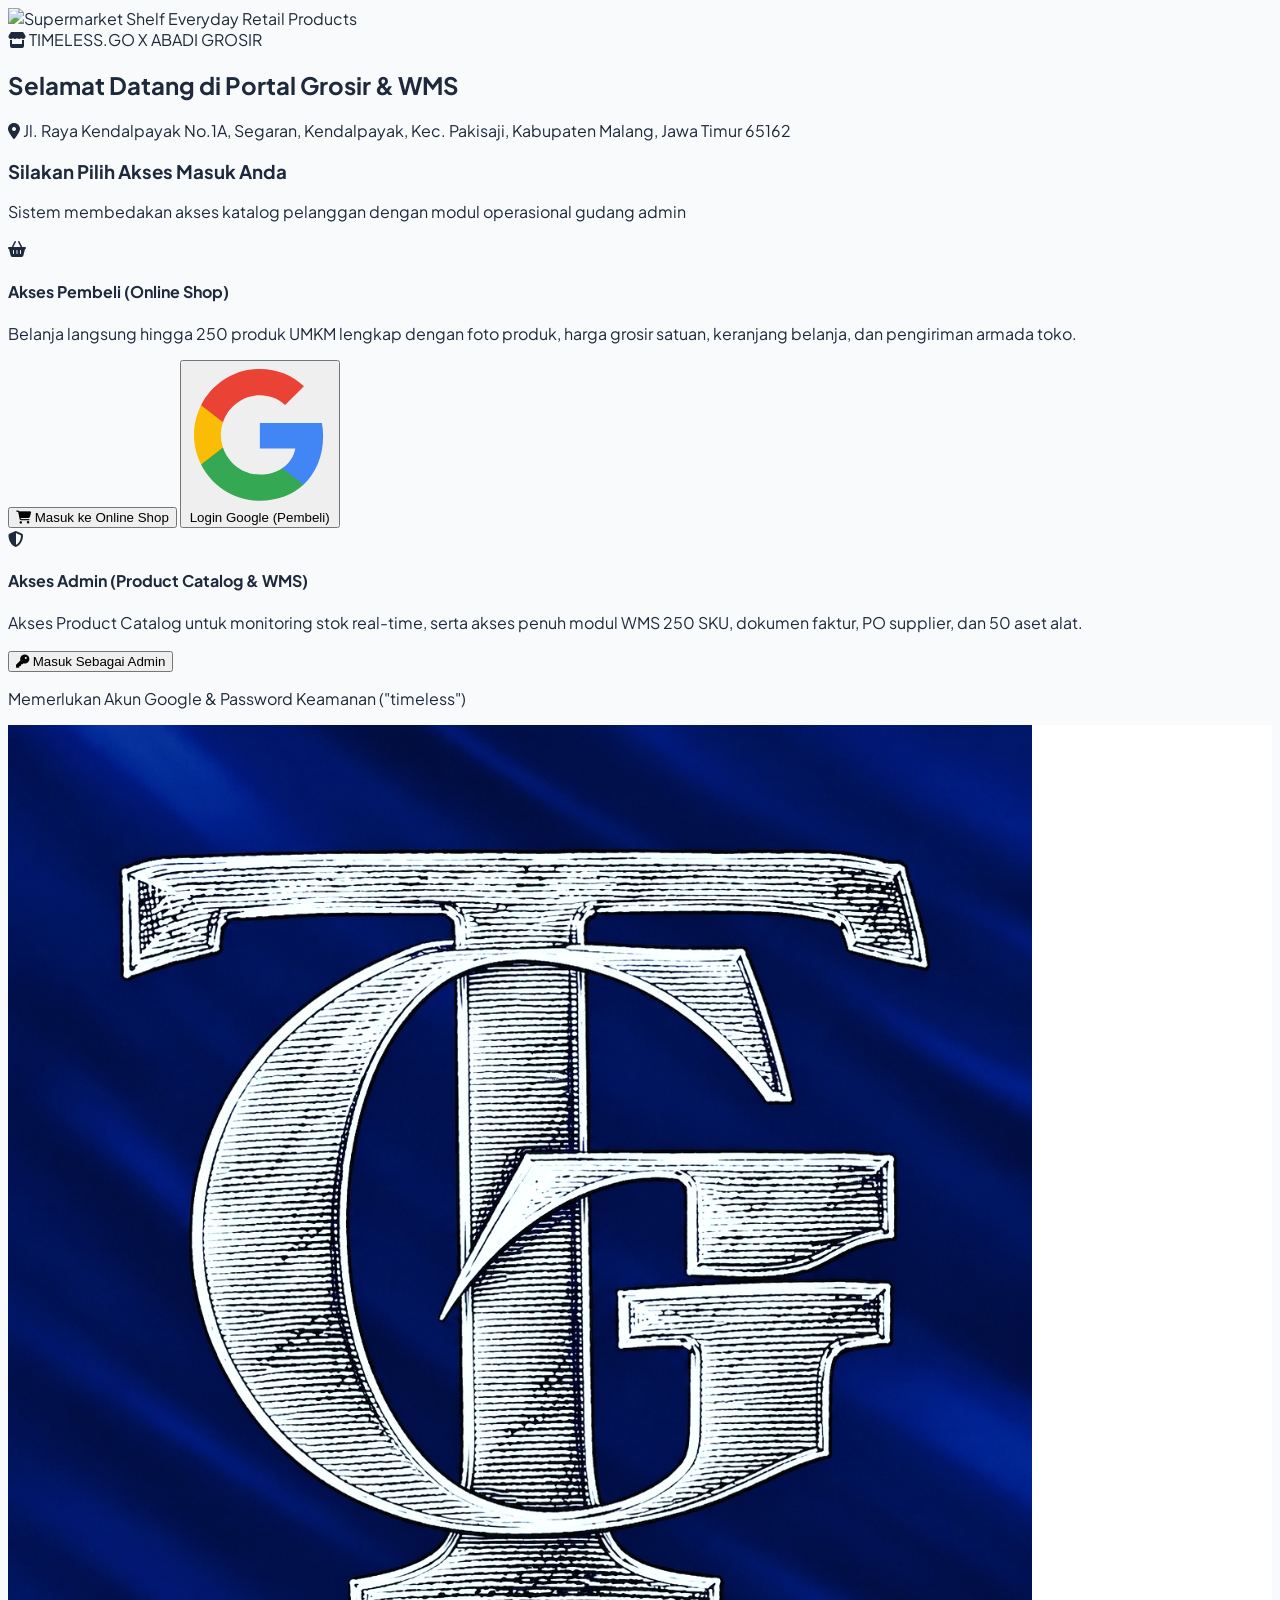
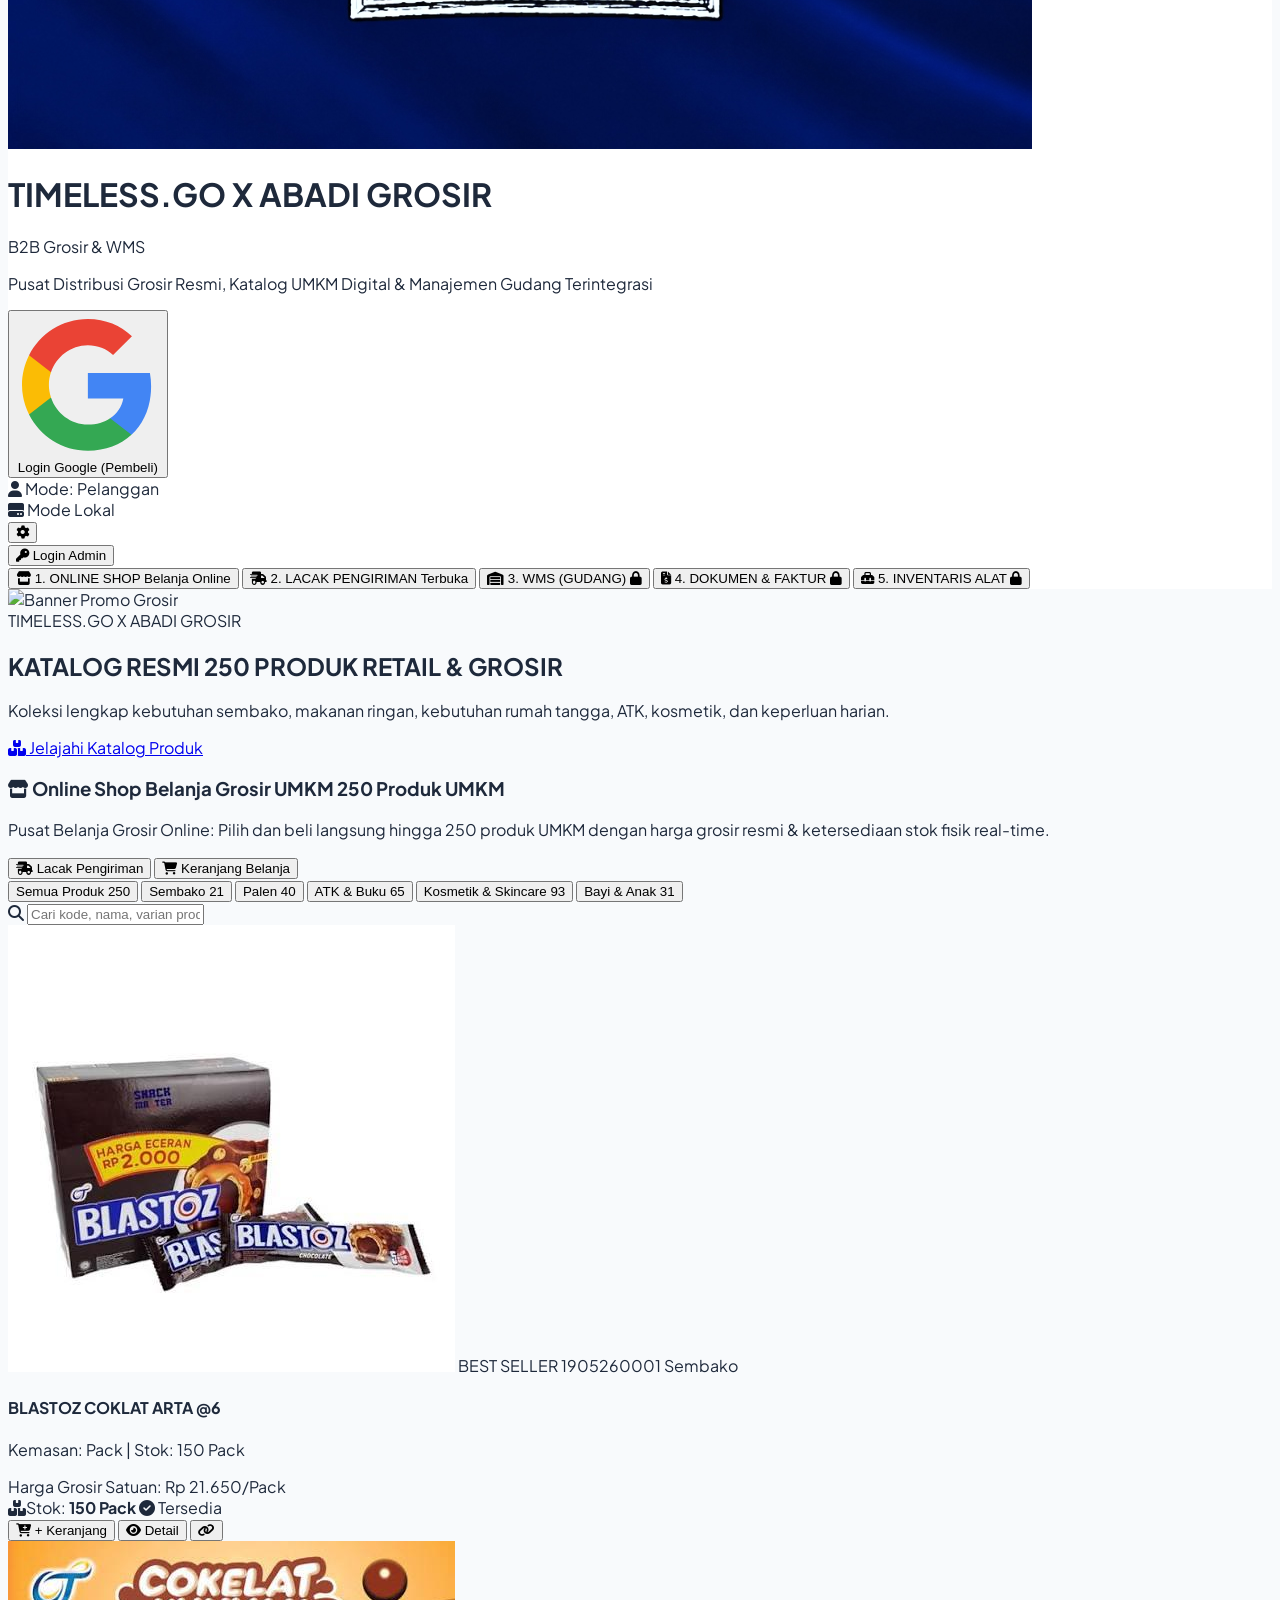
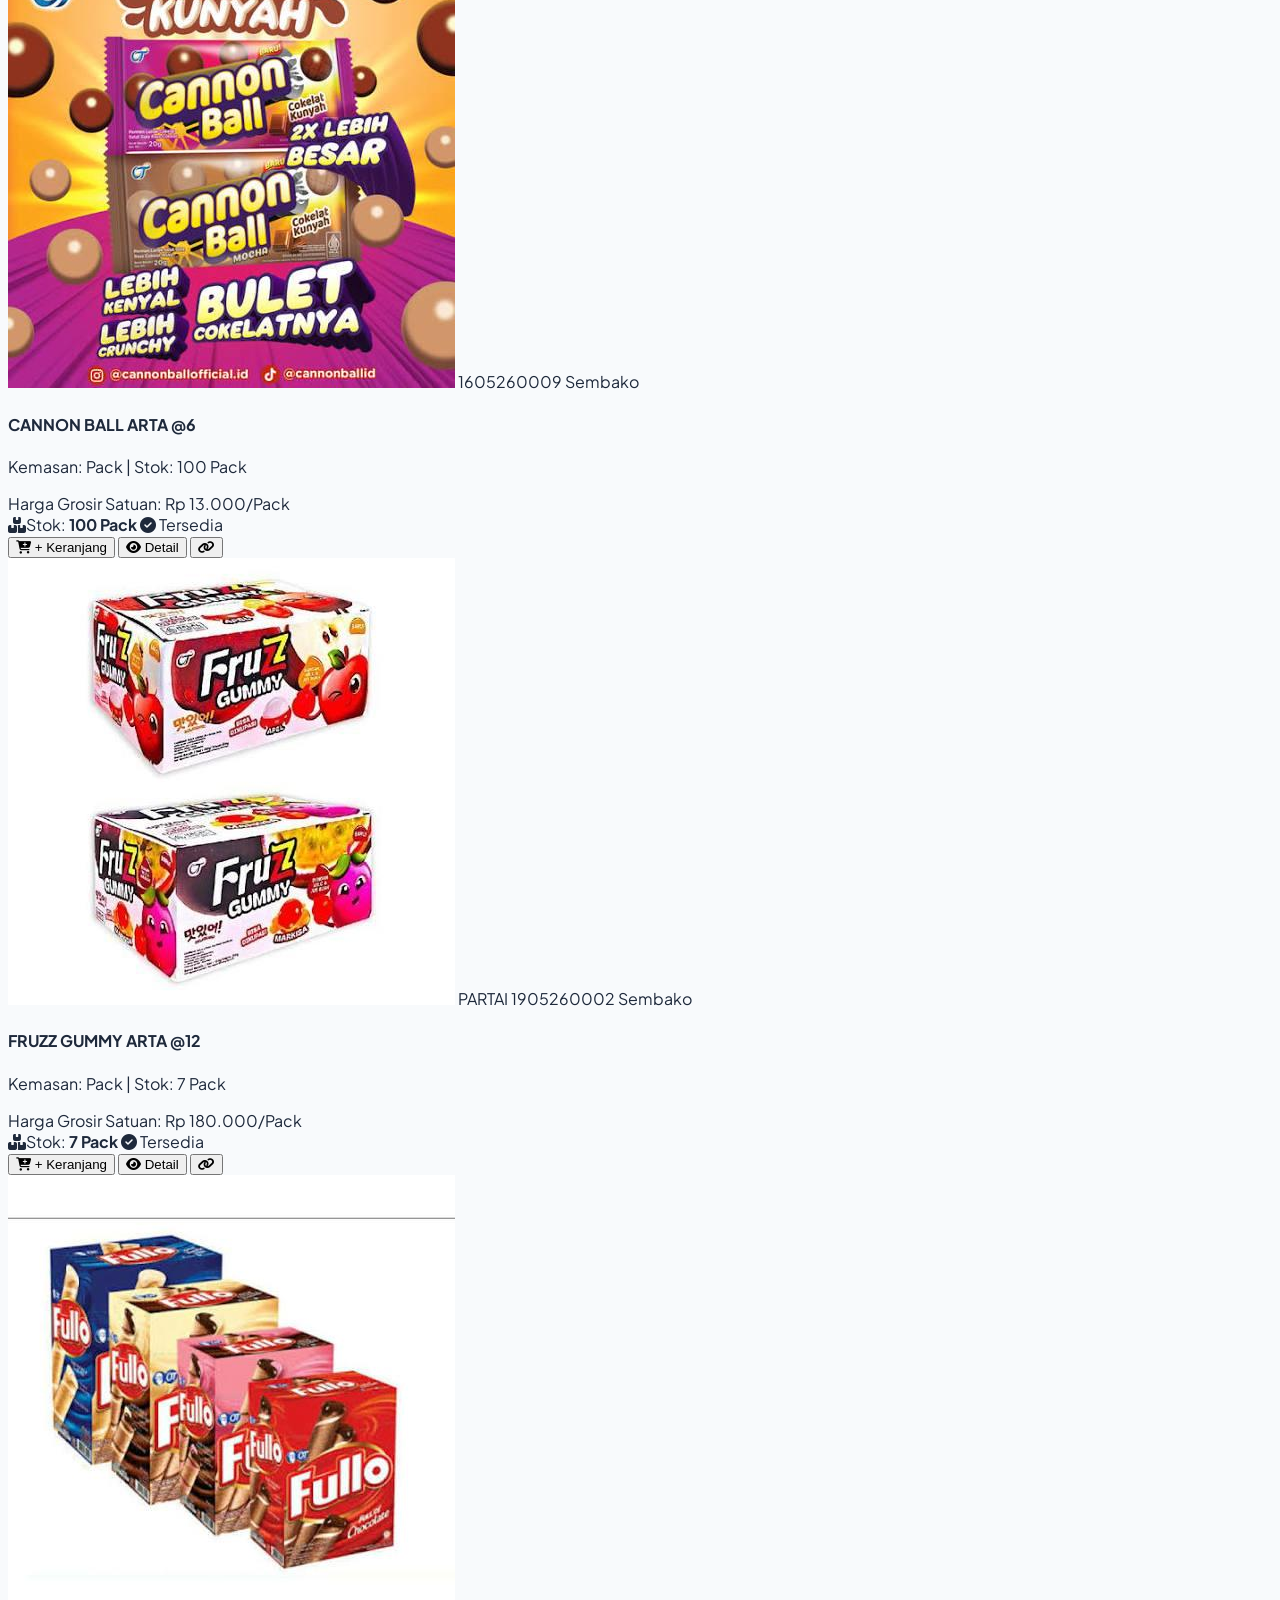
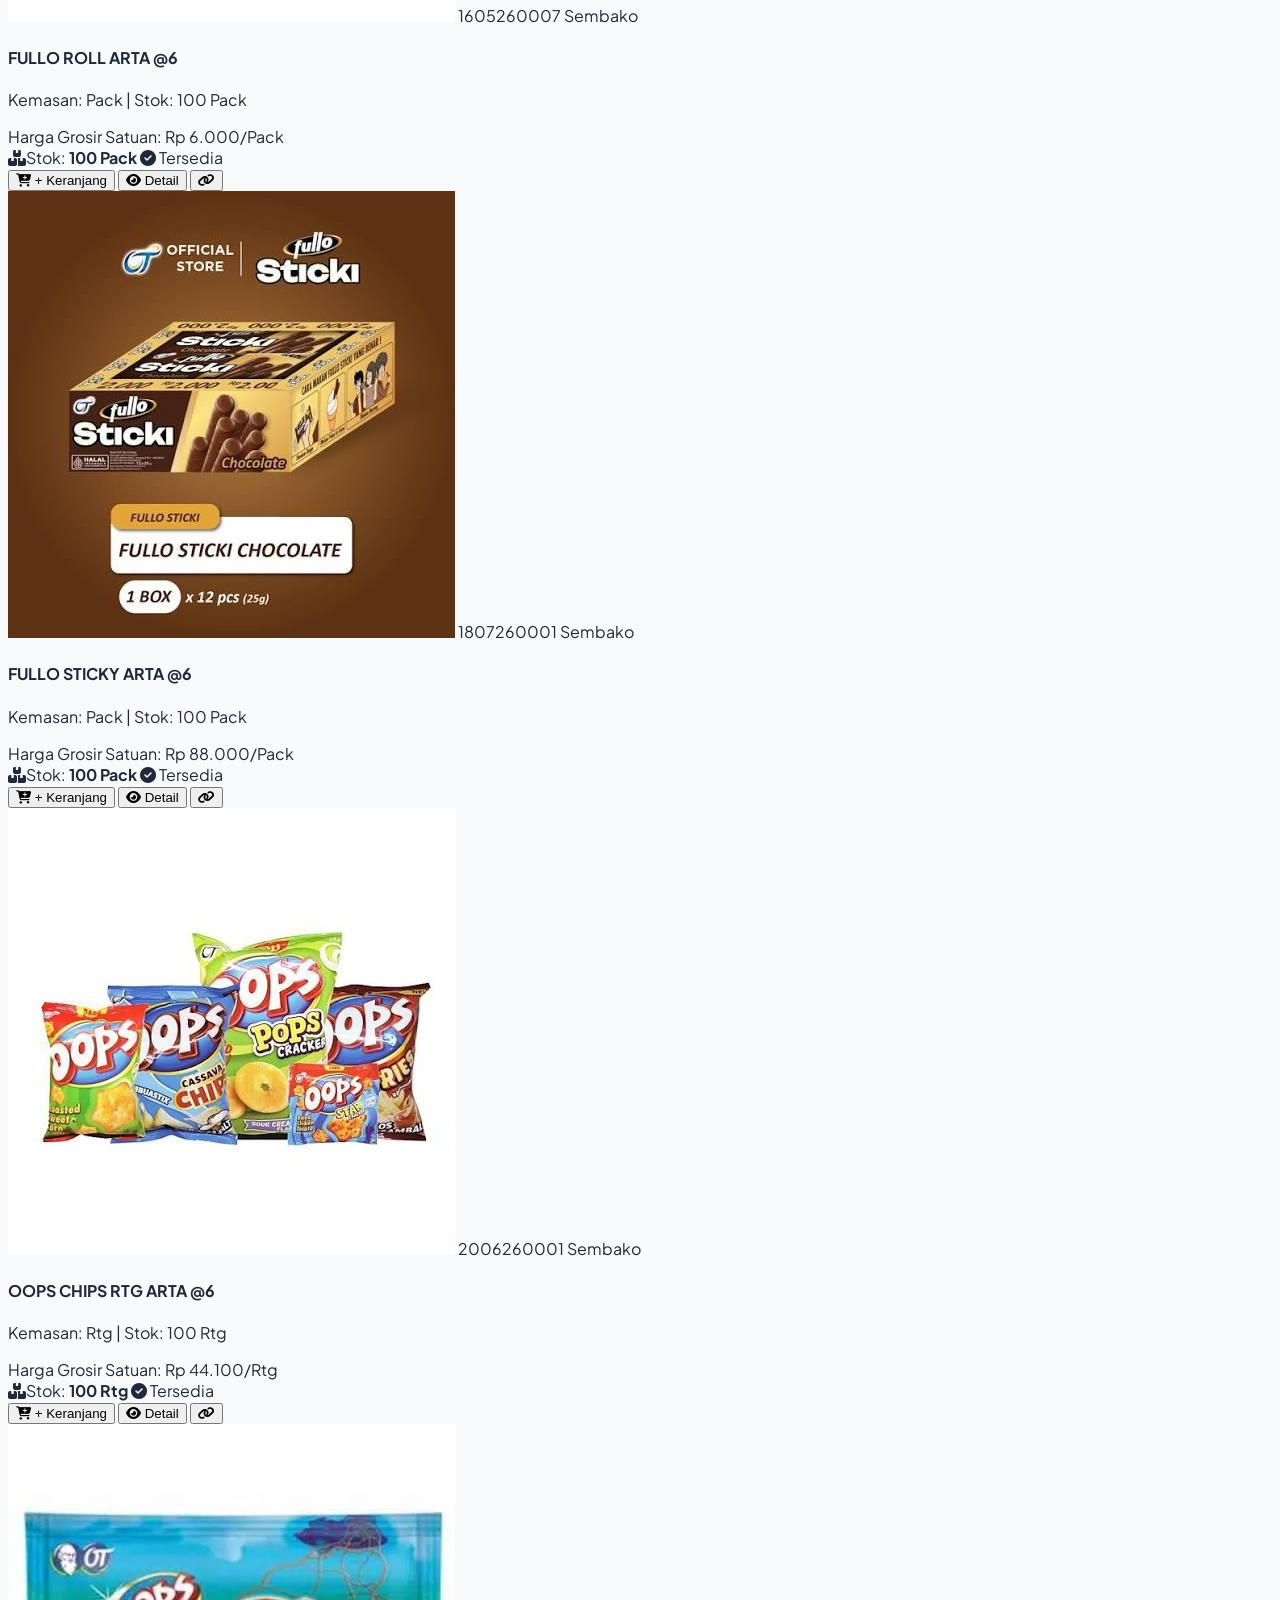
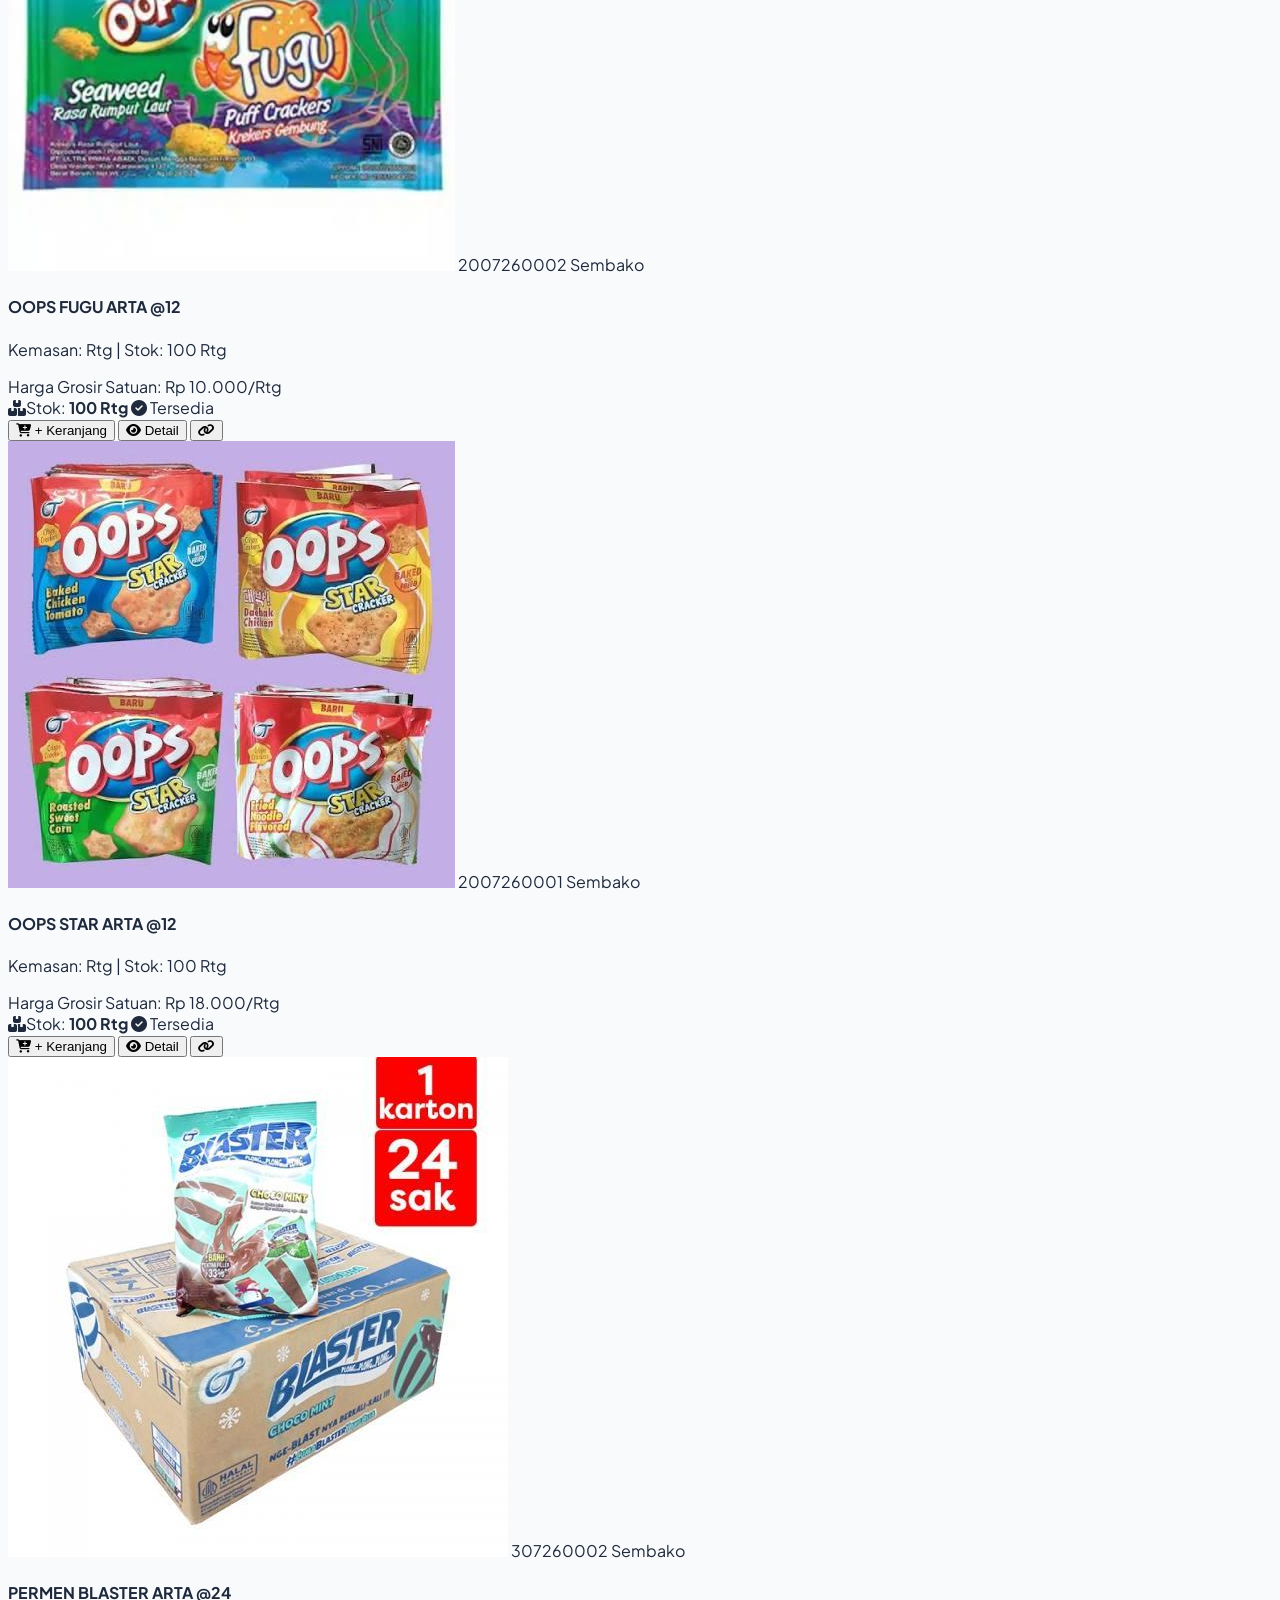
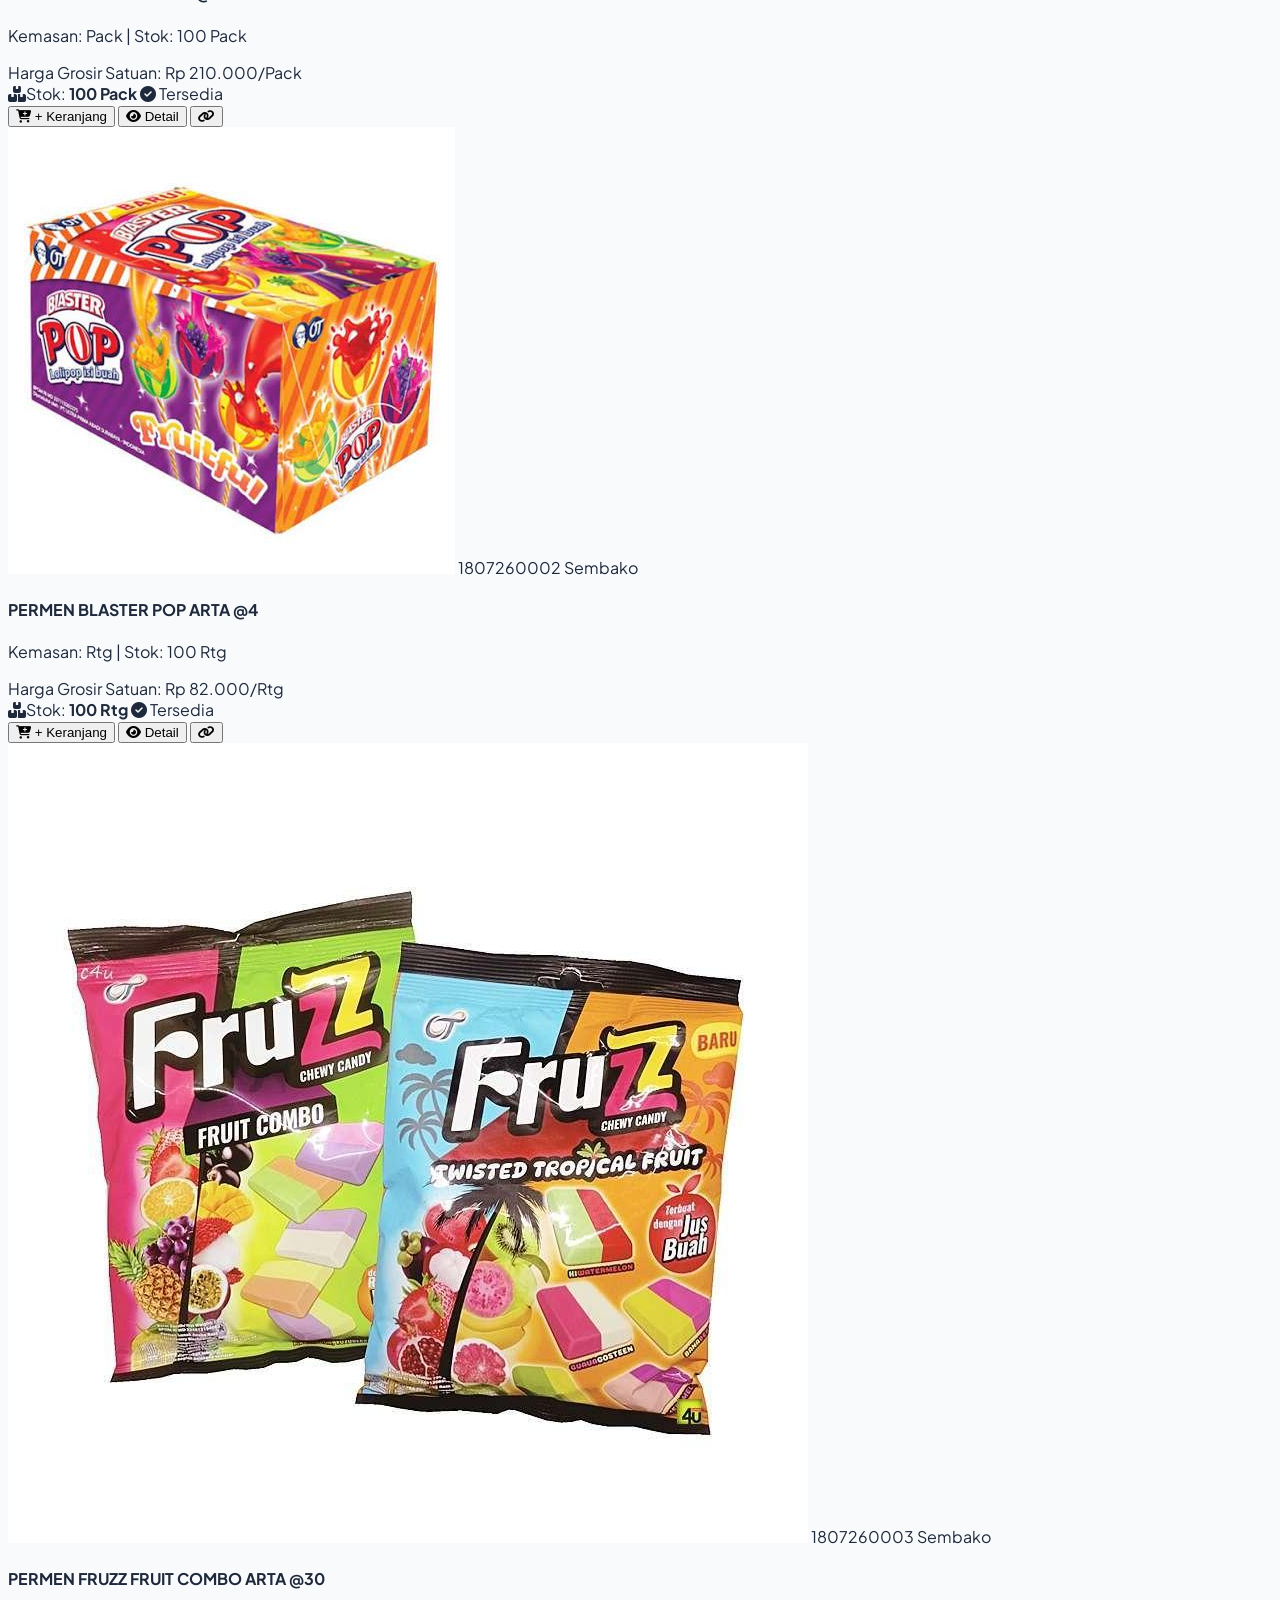
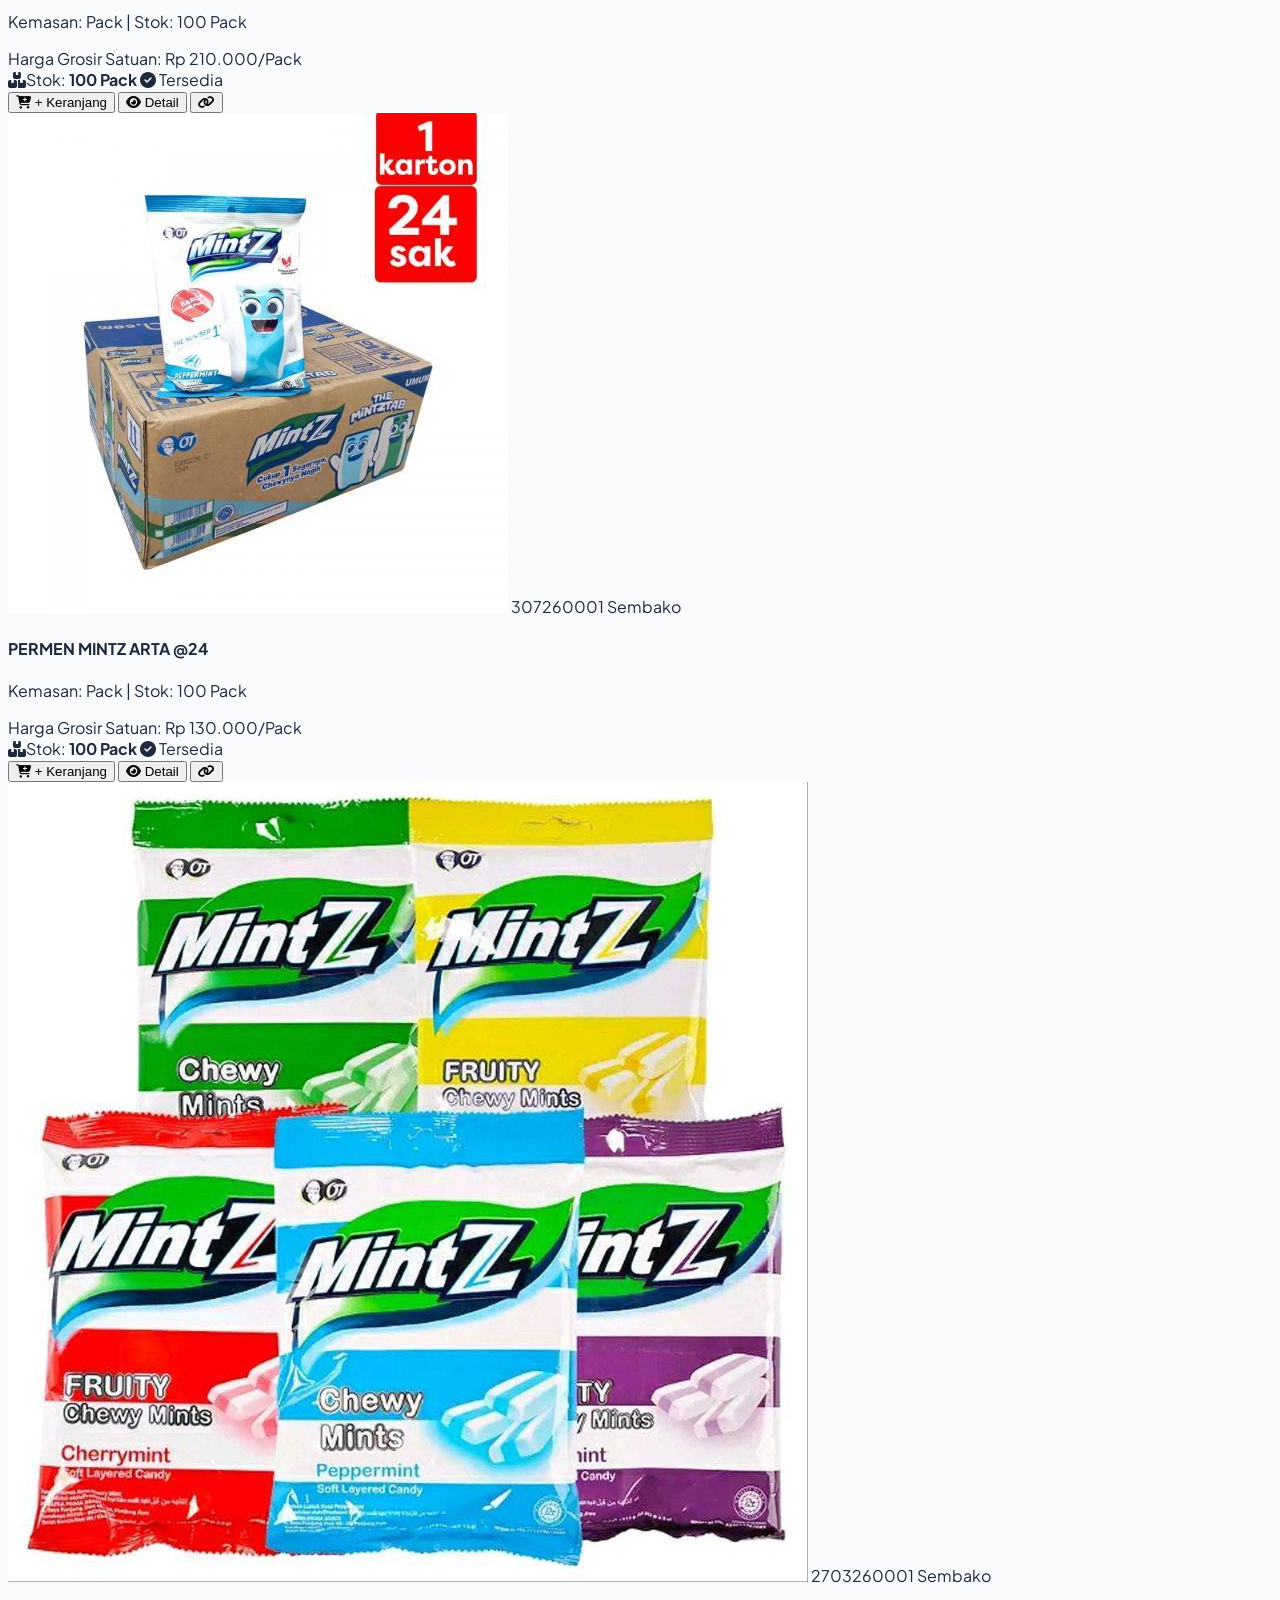
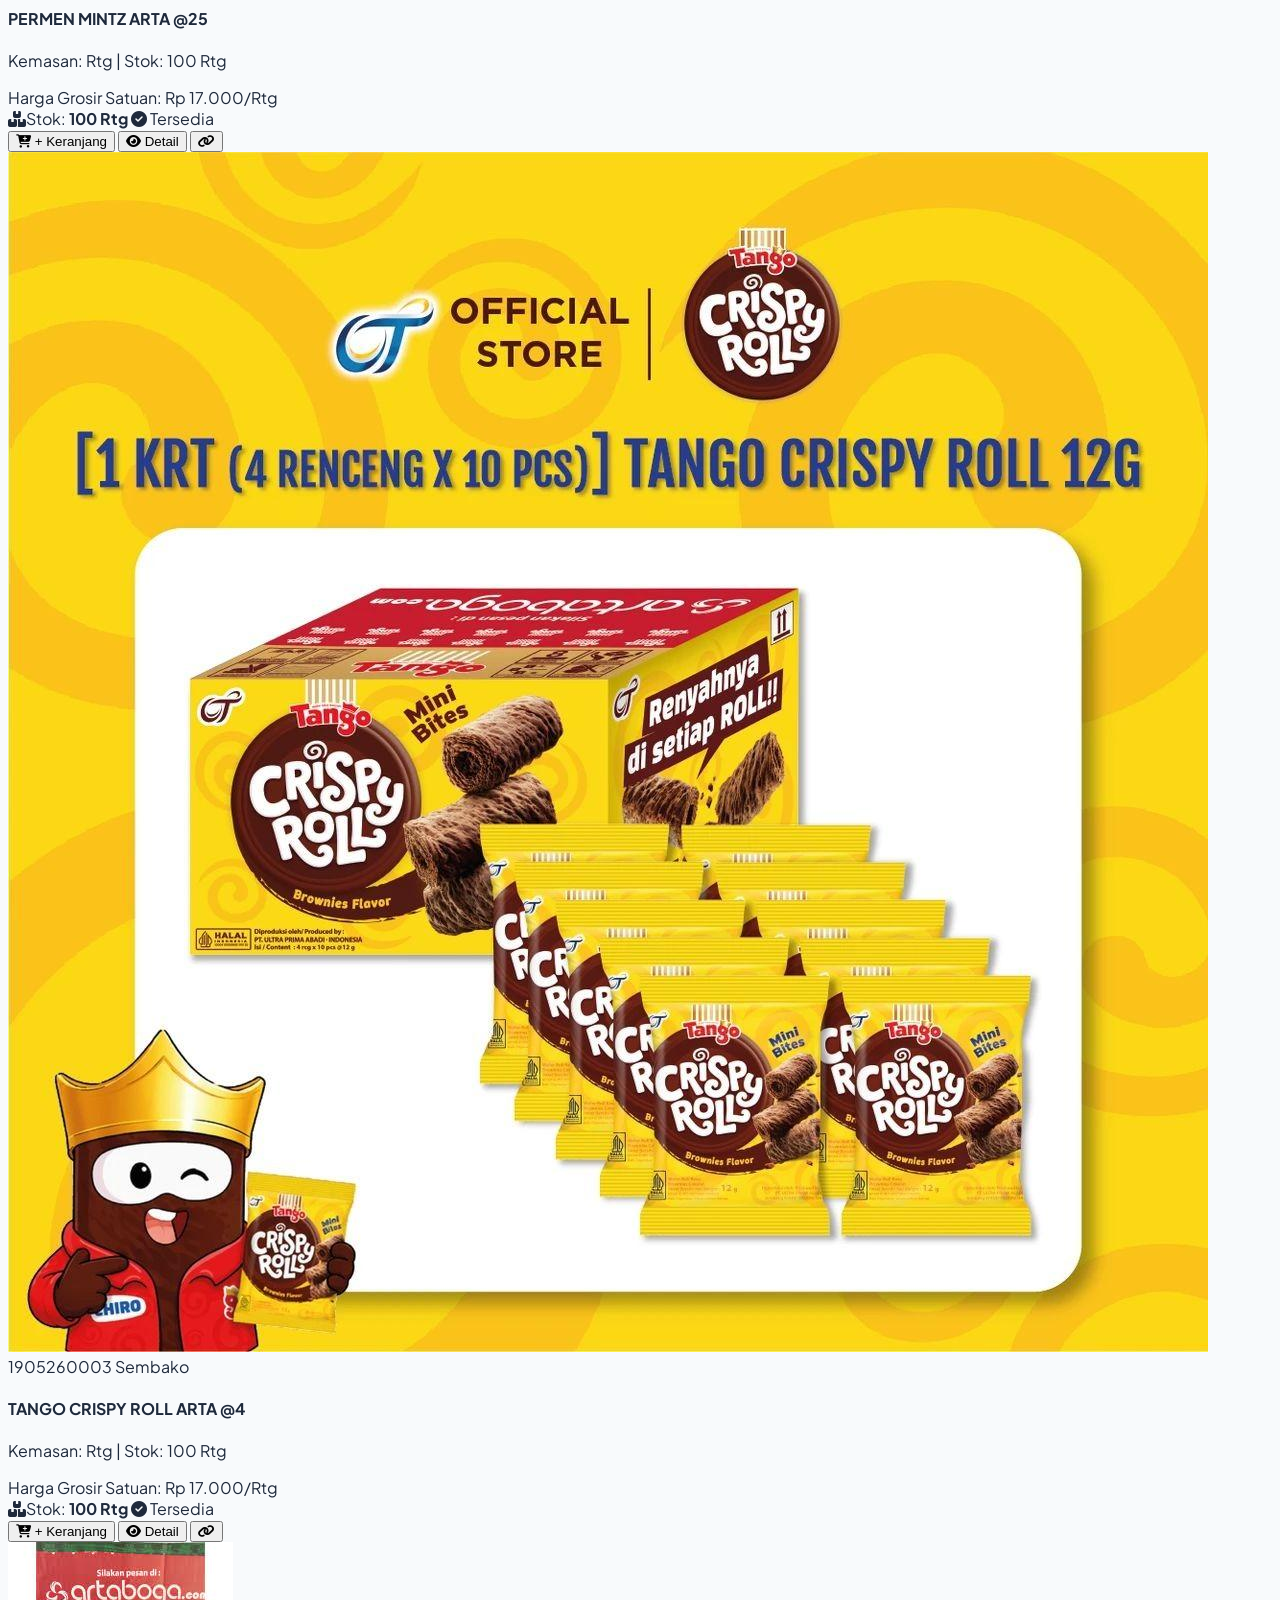
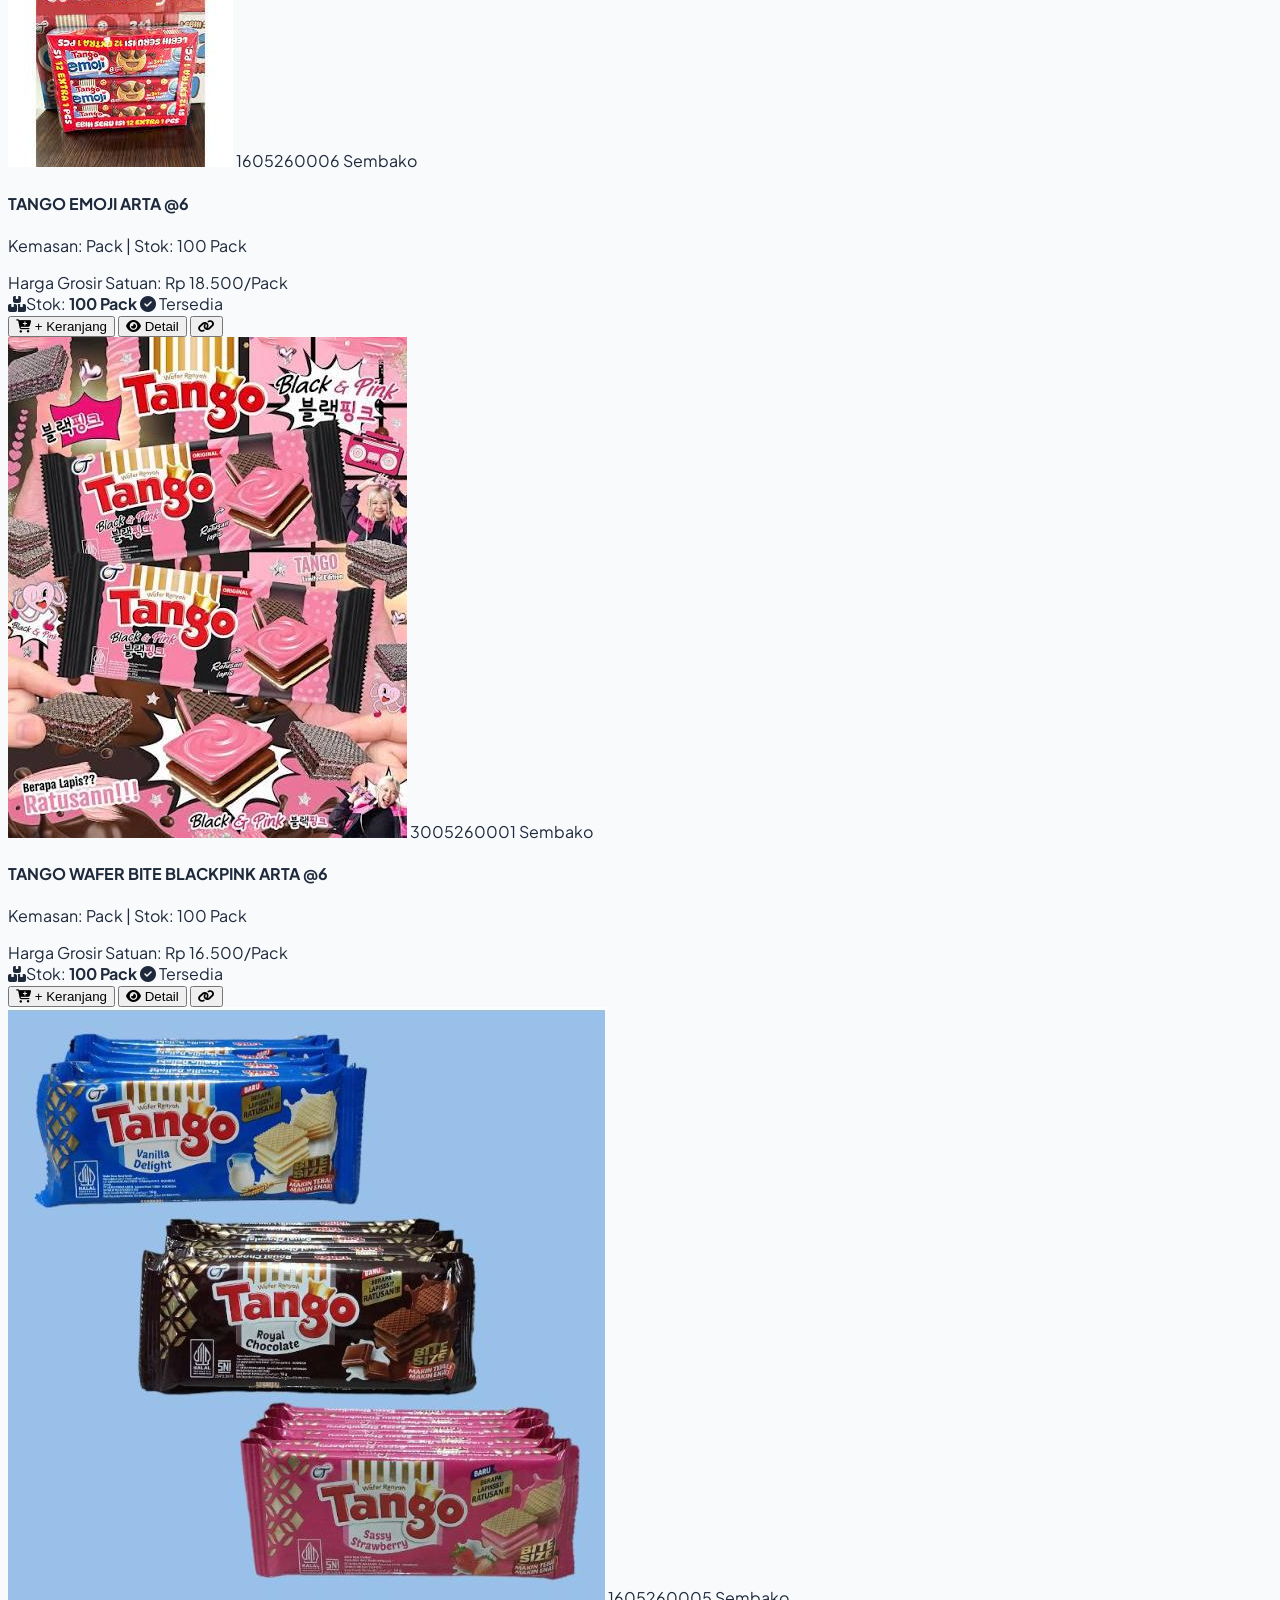
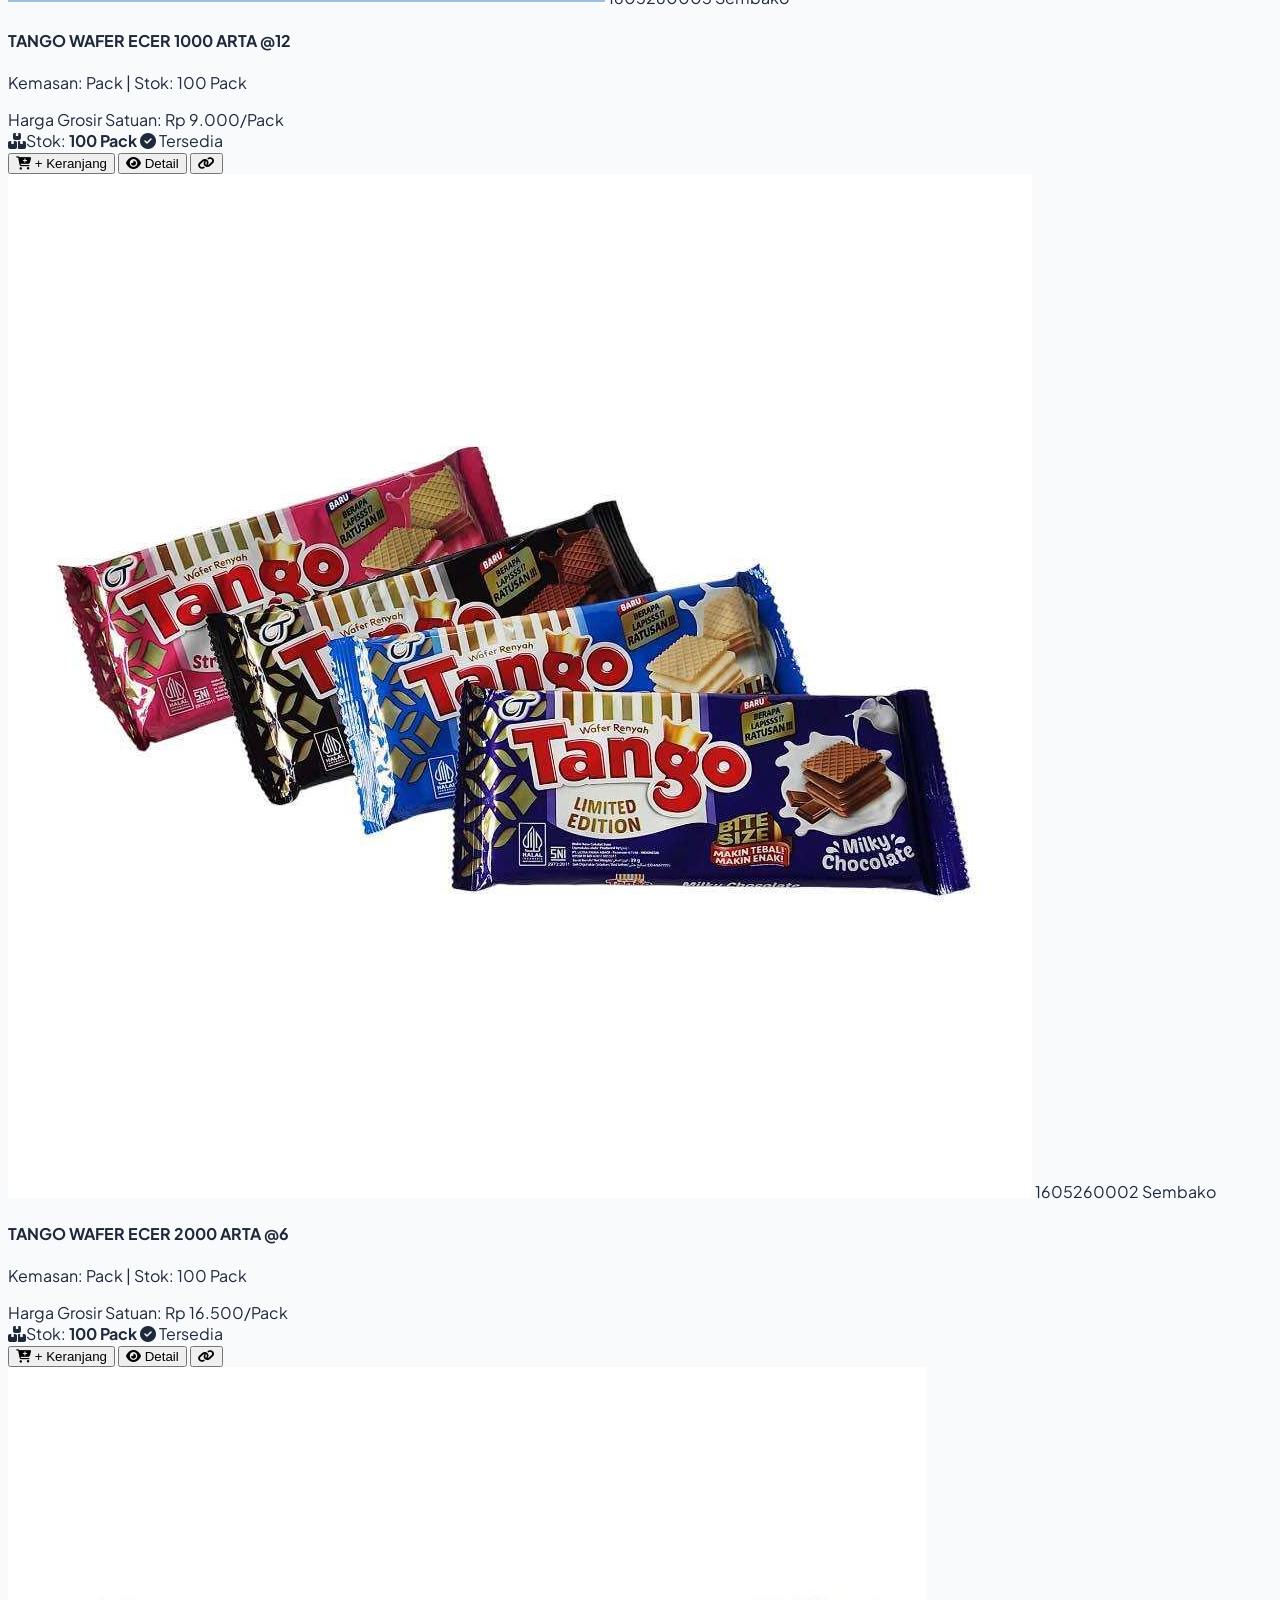
==== grosir-app-standalone.html @ bfc28dd4 "mengubah logo" ====
<!DOCTYPE html>
<html lang="id">
<head>
  <meta charset="UTF-8" />
  <meta name="viewport" content="width=device-width, initial-scale=1.0" />
  <title>TIMELESS.GO X ABADI GROSIR - Digital Wholesale & WMS System</title>
  
  <!-- Tailwind CSS CDN -->
  <script src="https://cdn.tailwindcss.com"></script>
  <script>
    tailwind.config = {
      theme: {
        extend: {
          colors: {
            brand: {
              50: '#eff6ff',
              100: '#dbeafe',
              500: '#3b82f6',
              600: '#2563eb',
              700: '#1d4ed8',
              800: '#1e40af',
              900: '#1e3a8a',
            }
          }
        }
      }
    }
  </script>

  <!-- FontAwesome Icons CDN -->
  <link rel="stylesheet" href="https://cdnjs.cloudflare.com/ajax/libs/font-awesome/6.5.1/css/all.min.css" />
  
  <!-- Leaflet.js Real Google Maps-style Interactive Map CDN -->
  <link rel="stylesheet" href="https://unpkg.com/leaflet@1.9.4/dist/leaflet.css" />
  <script src="https://unpkg.com/leaflet@1.9.4/dist/leaflet.js"></script>

  <!-- Supabase JS Client v2 CDN for Real-Time Multi-Device Database Sync -->
  <script src="https://cdn.jsdelivr.net/npm/@supabase/supabase-js@2"></script>

  <!-- Custom Stylesheet -->
  <link rel="stylesheet" href="css/style.css" />
</head>
<body class="bg-slate-50 text-slate-800 min-h-screen flex flex-col antialiased selection:bg-blue-600 selection:text-white">
  <!-- WELCOME LOGIN PAGE (SHOWN ON FIRST VISIT OR AFTER LOGOUT - REQUIREMENT 9) -->
  <div id="welcome-login-screen" class="fixed inset-0 z-50 flex items-center justify-center p-4 bg-slate-950/80 backdrop-blur-md overflow-y-auto hidden">
    <div class="bg-white rounded-3xl max-w-2xl w-full shadow-2xl border border-slate-200 overflow-hidden my-auto animate-fade-in">
      <!-- Top Banner with Supermarket Retail Visual (Requirement 8) -->
      <div class="relative bg-slate-900 p-8 text-white overflow-hidden min-h-[180px] flex flex-col justify-end">
        <img 
          src="https://images.unsplash.com/photo-1578916171728-46686eac8d58?w=1200&auto=format&fit=crop&q=80" 
          alt="Supermarket Shelf Everyday Retail Products" 
          class="absolute inset-0 w-full h-full object-cover opacity-45"
        />
        <div class="relative z-10">
          <div class="inline-flex items-center gap-2 px-3 py-1 rounded-full text-xs font-black bg-blue-600/90 backdrop-blur-sm text-white mb-2 shadow-xs">
            <i class="fa-solid fa-store"></i> TIMELESS.GO X ABADI GROSIR
          </div>
          <h2 class="text-2xl sm:text-3xl font-black tracking-tight leading-tight">
            Selamat Datang di Portal Grosir & WMS
          </h2>
          <p class="text-xs sm:text-sm text-slate-200 mt-1 max-w-xl">
            <i class="fa-solid fa-location-dot text-rose-400 mr-1"></i> Jl. Raya Kendalpayak No.1A, Segaran, Kendalpayak, Kec. Pakisaji, Kabupaten Malang, Jawa Timur 65162
          </p>
        </div>
      </div>

      <!-- Login Options Selection -->
      <div class="p-6 sm:p-8 space-y-6">
        <div class="text-center">
          <h3 class="text-lg font-bold text-slate-800">Silakan Pilih Akses Masuk Anda</h3>
          <p class="text-xs text-slate-500 mt-0.5">Sistem membedakan akses katalog pelanggan dengan modul operasional gudang admin</p>
        </div>

        <div class="grid grid-cols-1 md:grid-cols-2 gap-4">
          <!-- 1. Customer Login Card -->
          <div class="border border-slate-200 hover:border-blue-400 bg-slate-50/60 hover:bg-blue-50/30 rounded-2xl p-5 flex flex-col justify-between transition group shadow-2xs">
            <div>
              <div class="w-12 h-12 rounded-xl bg-blue-100 text-blue-700 flex items-center justify-center text-xl font-bold mb-3 group-hover:scale-105 transition">
                <i class="fa-solid fa-basket-shopping"></i>
              </div>
              <h4 class="font-bold text-slate-900 text-base mb-1">Akses Pembeli (Online Shop)</h4>
              <p class="text-xs text-slate-500 leading-relaxed mb-4">
                Belanja langsung hingga 250 produk UMKM lengkap dengan foto produk, harga grosir satuan, keranjang belanja, dan pengiriman armada toko.
              </p>
            </div>
            <div class="space-y-2 pt-3 border-t border-slate-200/60">
              <button 
                onclick="App.handleCustomerQuickLogin()" 
                class="w-full py-2.5 px-4 bg-blue-600 hover:bg-blue-700 text-white rounded-xl font-bold text-xs shadow-sm transition flex items-center justify-center gap-2"
              >
                <i class="fa-solid fa-cart-shopping"></i> Masuk ke Online Shop
              </button>
              <button 
                onclick="App.openGoogleAuthModal('CUSTOMER_LOGIN')" 
                class="w-full py-2 px-3 bg-white hover:bg-slate-100 text-slate-700 border border-slate-300 rounded-xl font-semibold text-xs transition flex items-center justify-center gap-2"
              >
                <svg class="w-3.5 h-3.5" viewBox="0 0 24 24"><path fill="#4285F4" d="M22.56 12.25c0-.78-.07-1.53-.2-2.25H12v4.26h5.92c-.26 1.37-1.04 2.53-2.21 3.31v2.77h3.57c2.08-1.92 3.28-4.74 3.28-8.09z"/><path fill="#34A853" d="M12 23c2.97 0 5.46-.98 7.28-2.66l-3.57-2.77c-.98.66-2.23 1.06-3.71 1.06-2.86 0-5.29-1.93-6.16-4.53H2.18v2.84C3.99 20.53 7.7 23 12 23z"/><path fill="#FBBC05" d="M5.84 14.09c-.22-.66-.35-1.36-.35-2.09s.13-1.43.35-2.09V7.06H2.18C1.43 8.55 1 10.22 1 12s.43 3.45 1.18 4.94l2.85-2.22.81-.63z"/><path fill="#EA4335" d="M12 5.38c1.62 0 3.06.56 4.21 1.64l3.15-3.15C17.45 2.09 14.97 1 12 1 7.7 1 3.99 3.47 2.18 7.06l3.66 2.84c.87-2.6 3.3-4.52 6.16-4.52z"/></svg>
                <span>Login Google (Pembeli)</span>
              </button>
            </div>
          </div>

          <!-- 2. Admin Login Card -->
          <div class="border border-slate-200 hover:border-indigo-400 bg-slate-50/60 hover:bg-indigo-50/30 rounded-2xl p-5 flex flex-col justify-between transition group shadow-2xs">
            <div>
              <div class="w-12 h-12 rounded-xl bg-indigo-100 text-indigo-700 flex items-center justify-center text-xl font-bold mb-3 group-hover:scale-105 transition">
                <i class="fa-solid fa-shield-halved"></i>
              </div>
              <h4 class="font-bold text-slate-900 text-base mb-1">Akses Admin (Product Catalog & WMS)</h4>
              <p class="text-xs text-slate-500 leading-relaxed mb-4">
                Akses Product Catalog untuk monitoring stok real-time, serta akses penuh modul WMS 250 SKU, dokumen faktur, PO supplier, dan 50 aset alat.
              </p>
            </div>
            <div class="space-y-2 pt-3 border-t border-slate-200/60">
              <button 
                onclick="App.openLoginModal()" 
                class="w-full py-2.5 px-4 bg-slate-900 hover:bg-black text-white rounded-xl font-bold text-xs shadow-sm transition flex items-center justify-center gap-2"
              >
                <i class="fa-solid fa-key text-amber-400"></i> Masuk Sebagai Admin
              </button>
              <p class="text-[11px] text-slate-400 text-center font-medium">Memerlukan Akun Google & Password Keamanan ("timeless")</p>
            </div>
          </div>
        </div>
      </div>
    </div>
  </div>


  <!-- TOP HEADER / BRANDING & ACCESS CONTROL BAR -->
  <header class="sticky top-0 z-40 glass-header border-b border-slate-200/80 shadow-xs no-print">
    <div class="max-w-7xl mx-auto px-4 sm:px-6 lg:px-8">
      <div class="flex items-center justify-between h-20">
        
        <!-- Store Brand & Logo -->
        <div class="flex items-center gap-3.5 cursor-pointer" onclick="App.switchTab('shop')">
          <div class="relative">
            <img 
              id="header-logo-img" 
              src="[data-uri]" 
              alt="Logo Grosir" 
              class="w-12 h-12 rounded-2xl object-cover border-2 border-blue-600 shadow-sm" 
            />
            <span class="absolute -bottom-1 -right-1 w-4 h-4 bg-emerald-500 border-2 border-white rounded-full"></span>
          </div>
          <div>
            <div class="flex items-center gap-2">
              <h1 class="text-xl font-black tracking-tight text-slate-900 store-brand-name">TIMELESS.GO X ABADI GROSIR</h1>
              <span class="hidden md:inline-block px-2 py-0.5 text-[10px] font-black uppercase tracking-wider bg-blue-100 text-blue-700 rounded-md">B2B Grosir & WMS</span>
            </div>
            <p class="text-xs text-slate-500 font-medium store-brand-tagline hidden sm:block">Pusat Distribusi Grosir Resmi, Katalog UMKM Digital & Manajemen Gudang Terintegrasi</p>
          </div>
        </div>

        <!-- Role Badge & Header Controls -->
        <div class="flex items-center gap-2.5">
          <!-- Customer Account Badge -->
          <div id="customer-account-badge">
            <!-- Rendered by App.updateHeaderUI -->
          </div>

          <!-- Role Indicator -->
          <div id="current-role-badge">
            <!-- Rendered by App.updateHeaderUI -->
          </div>

          <!-- Cloud Sync Status Indicator -->
          <div id="cloud-sync-badge" onclick="App.openStoreSettingsModal()" class="cursor-pointer" title="Status Database Cloud Supabase (Klik untuk pengaturan)">
            <!-- Rendered by Storage.updateSyncBadge / App.updateHeaderUI -->
          </div>

          <!-- Store Settings Button (Employees only) -->
          <button 
            onclick="App.openStoreSettingsModal()" 
            class="p-2 text-slate-600 hover:text-blue-600 hover:bg-slate-100 rounded-xl transition"
            title="Pengaturan Toko, Logo, & Data JSON"
          >
            <i class="fa-solid fa-gear text-lg"></i>
          </button>

          <!-- Role Action Button (Login / Logout) -->
          <div id="role-action-btn">
            <!-- Rendered by App.updateHeaderUI -->
          </div>
        </div>
      </div>

      <!-- MAIN NAVIGATION TABS (5 FEATURES) -->
      <nav class="flex items-center gap-2 py-2 border-t border-slate-100 overflow-x-auto">
        <!-- 1. ONLINE SHOP / PRODUCT CATALOG TAB (Dynamic per Role) -->
        <button 
          data-tab="shop" 
          onclick="App.switchTab('shop')"
          class="nav-tab-btn flex items-center gap-2 px-4 py-2 rounded-xl text-xs font-bold transition whitespace-nowrap bg-blue-600 text-white shadow-sm"
        >
          <i class="fa-solid fa-store text-sm"></i>
          <span>1. ONLINE SHOP</span>
          <span class="px-1.5 py-0.2 rounded text-[10px] bg-emerald-500/20 text-emerald-200 font-bold">Belanja Online</span>
        </button>

        <!-- 2. LACAK PENGIRIMAN TAB (Customer & Admin) -->
        <button 
          data-tab="tracking" 
          onclick="App.switchTab('tracking')"
          class="nav-tab-btn flex items-center gap-2 px-4 py-2 rounded-xl text-xs font-bold transition whitespace-nowrap text-slate-600 hover:bg-slate-100"
        >
          <i class="fa-solid fa-truck-fast text-sm"></i>
          <span>2. LACAK PENGIRIMAN</span>
          <span class="px-1.5 py-0.2 rounded text-[10px] bg-blue-100 text-blue-700">Terbuka</span>
        </button>

        <!-- 3. WMS (WAREHOUSE) TAB (Admin Only) -->
        <button 
          data-tab="wms" 
          onclick="App.switchTab('wms')"
          class="nav-tab-btn flex items-center gap-2 px-4 py-2 rounded-xl text-xs font-bold transition whitespace-nowrap text-slate-600 hover:bg-slate-100"
        >
          <i class="fa-solid fa-warehouse text-sm"></i>
          <span>3. WMS (GUDANG)</span>
          <i class="fa-solid fa-lock text-[11px] text-amber-500 tab-lock-icon"></i>
        </button>

        <!-- 4. DOKUMEN TAB (Admin Only) -->
        <button 
          data-tab="docs" 
          onclick="App.switchTab('docs')"
          class="nav-tab-btn flex items-center gap-2 px-4 py-2 rounded-xl text-xs font-bold transition whitespace-nowrap text-slate-600 hover:bg-slate-100"
        >
          <i class="fa-solid fa-file-invoice-dollar text-sm"></i>
          <span>4. DOKUMEN & FAKTUR</span>
          <i class="fa-solid fa-lock text-[11px] text-amber-500 tab-lock-icon"></i>
        </button>

        <!-- 5. INVENTARIS ALAT TAB (Admin Only) -->
        <button 
          data-tab="inventory" 
          onclick="App.switchTab('inventory')"
          class="nav-tab-btn flex items-center gap-2 px-4 py-2 rounded-xl text-xs font-bold transition whitespace-nowrap text-slate-600 hover:bg-slate-100"
        >
          <i class="fa-solid fa-toolbox text-sm"></i>
          <span>5. INVENTARIS ALAT</span>
          <i class="fa-solid fa-lock text-[11px] text-amber-500 tab-lock-icon"></i>
        </button>
      </nav>
    </div>
  </header>

  <!-- MAIN APP CONTAINER -->
  <main class="flex-1 max-w-7xl w-full mx-auto px-4 sm:px-6 lg:px-8 py-6">
    <!-- PANEL 1: ONLINE SHOP -->
    <section id="shop-panel" class="tab-pane">
      <div id="shop-content">
        <!-- Rendered by Shop.render() -->
      </div>
    </section>

    <!-- PANEL 2: LACAK PENGIRIMAN -->
    <section id="tracking-panel" class="tab-pane hidden">
      <div id="tracking-content">
        <!-- Rendered by Orders.renderTrackingPanel() -->
      </div>
    </section>

    <!-- PANEL 3: WMS (WAREHOUSE MANAGEMENT SYSTEM) -->
    <section id="wms-panel" class="tab-pane hidden">
      <div id="wms-content">
        <!-- Rendered by WMS.render() -->
      </div>
    </section>

    <!-- PANEL 4: DOKUMEN & FAKTUR -->
    <section id="docs-panel" class="tab-pane hidden">
      <div id="docs-content">
        <!-- Rendered by Documents.render() -->
      </div>
    </section>

    <!-- PANEL 5: INVENTARIS ALAT -->
    <section id="inventory-panel" class="tab-pane hidden">
      <div id="inventory-content">
        <!-- Rendered by Inventory.render() -->
      </div>
    </section>
  </main>

  <!-- FOOTER -->
  <footer class="bg-slate-900 text-slate-400 py-10 border-t border-slate-800 mt-12 no-print">
    <div class="max-w-7xl mx-auto px-4 sm:px-6 lg:px-8">
      <div class="grid grid-cols-1 md:grid-cols-4 gap-8 mb-8">
        <div class="md:col-span-2">
          <h4 class="text-white font-black text-lg mb-2 store-brand-name">TIMELESS.GO X ABADI GROSIR</h4>
          <p class="text-xs leading-relaxed max-w-md mb-3 store-brand-tagline">
            Pusat pasokan terlengkap untuk sembako, makanan ringan, kebutuhan rumah tangga, ATK, kosmetik, dan keperluan harian.
          </p>
          <p class="text-[11px] text-slate-500">
            Akses Admin: Masuk dengan Akun Google terdaftar dan masukkan password keamanan admin ("timeless") untuk membuka modul WMS, Dokumen Faktur, Inventaris Alat, dan Edit Katalog.
          </p>
        </div>

        <div>
          <h5 class="text-white font-bold text-xs uppercase tracking-wider mb-3">5 Fitur Terintegrasi</h5>
          <ul class="text-xs space-y-1.5">
            <li><a href="javascript:void(0)" onclick="App.switchTab('shop')" class="hover:text-white transition">1. Katalog Produk Digital UMKM</a></li>
            <li><a href="javascript:void(0)" onclick="App.switchTab('tracking')" class="hover:text-white transition">2. Lacak Pengiriman</a></li>
            <li><a href="javascript:void(0)" onclick="App.switchTab('wms')" class="hover:text-white transition">3. WMS & Manajemen Rak</a></li>
            <li><a href="javascript:void(0)" onclick="App.switchTab('docs')" class="hover:text-white transition">4. Dokumen & Faktur Niaga</a></li>
            <li><a href="javascript:void(0)" onclick="App.switchTab('inventory')" class="hover:text-white transition">5. Inventaris & Servis Alat</a></li>
          </ul>
        </div>

        <div>
          <h5 class="text-white font-bold text-xs uppercase tracking-wider mb-3">Kontak & Alamat Toko</h5>
          <p class="text-xs leading-relaxed mb-1.5"><i class="fa-solid fa-location-dot text-rose-400 mr-1"></i> <span class="text-slate-200">Jl. Raya Kendalpayak No.1A, Segaran, Kendalpayak, Kec. Pakisaji, Kabupaten Malang, Jawa Timur 65162</span></p>
          <p class="text-xs leading-relaxed">WhatsApp: <span class="text-slate-200">0812-3456-7890</span></p>
          <p class="text-xs leading-relaxed">Jam Operasional: <span class="text-slate-200">Senin - Sabtu (07.30 - 17.30 WIB)</span></p>
          <p class="text-xs leading-relaxed">Pengiriman: <span class="text-slate-200">Armada Truk Toko & Ekspedisi</span></p>
        </div>
      </div>

      <div class="pt-6 border-t border-slate-800 text-center text-xs text-slate-500">
        &copy; 2026 TIMELESS.GO X ABADI GROSIR. Seluruh hak cipta dilindungi. Sistem Manajemen Gudang WMS & Katalog Produk Digital.
      </div>
    </div>
  </footer>

  <!-- Toast Notification Root -->
  <div id="toast-container"></div>

  <!-- COMBINED APPLICATION LOGIC -->
<script>

/* ========== data.js ========== */
/**
 * Master Data Toko Grosir Barang
 * File UMKM: 250 Produk & File INVENTARIS: 50 Aset Alat
 * TIMELESS.GO X ABADI GROSIR
 */

const DEFAULT_STORE_DATA = {
    "profile": {
        "logoUrl": "[data-uri]",
        "address": "Jl. Raya Kendalpayak No.1A, Segaran, Kendalpayak, Kec. Pakisaji, Kabupaten Malang, Jawa Timur 65162",
        "logoText": "TIMELESS.GO",
        "bannerImage": "https://images.unsplash.com/photo-1578916171728-46686eac8d58?w=1600&auto=format&fit=crop&q=85",
        "bannerTitle": "KATALOG RESMI 250 PRODUK RETAIL & GROSIR",
        "name": "TIMELESS.GO X ABADI GROSIR",
        "bannerBadge": "TIMELESS.GO X ABADI GROSIR",
        "tagline": "Pusat Distribusi Grosir Resmi, Katalog UMKM Digital & Manajemen Gudang Terintegrasi",
        "bannerSubtitle": "Koleksi lengkap kebutuhan sembako, makanan ringan, kebutuhan rumah tangga, ATK, kosmetik, dan keperluan harian.",
        "npwp": "01.234.567.8-012.000",
        "phone": "0812-3456-7890",
        "operationalHours": "Senin - Sabtu: 07.30 - 17.30 WIB",
        "email": "kontak@grosirberkahabadi.com"
    },
    "wmsItems": [
        {
            "id": "WMS-001",
            "sku": "1905260001",
            "name": "BLASTOZ COKLAT ARTA @6",
            "category": "Sembako",
            "unit": "Pack",
            "stock": 150,
            "minStock": 20,
            "maxStock": 250,
            "capacity": 250,
            "zone": "Zona B",
            "zoneCode": "B",
            "aisle": "Lorong B-01",
            "rack": "Rak B-01-01",
            "bin": "Bin 01",
            "tier": "Level 1",
            "level": 1,
            "coordinates": "Zona Rak B-01-01",
            "gridPosition": {
                "zone": "B",
                "aisle": "01",
                "bay": "01",
                "level": 1,
                "slot": "01"
            },
            "status": "Aman",
            "batchNo": "BATCH-BLASTOZ-01",
            "expDate": "2027-10-15",
            "supplier": "PT Arta Boga Cemerlang",
            "image": "images/products/SHOP-001.jpg",
            "notes": "Rasa: Cokelat (Chocolate), Berat Bersih per Buah: 24 gram, Isi per Box: 12 pcs, Berat Total per Box: Sekitar 288-300g"
        },
        {
            "id": "WMS-002",
            "sku": "1605260009",
            "name": "CANNON BALL ARTA @6",
            "category": "Sembako",
            "unit": "Pack",
            "stock": 100,
            "minStock": 25,
            "maxStock": 250,
            "capacity": 250,
            "zone": "Zona B",
            "zoneCode": "B",
            "aisle": "Lorong B-01",
            "rack": "Rak B-01-02",
            "bin": "Bin 02",
            "tier": "Level 2",
            "level": 2,
            "coordinates": "Zona Rak B-01-02",
            "gridPosition": {
                "zone": "B",
                "aisle": "01",
                "bay": "01",
                "level": 2,
                "slot": "02"
            },
            "status": "Aman",
            "batchNo": "BATCH-0009-2026",
            "expDate": "2027-11-30",
            "supplier": "PT Arta Boga Cemerlang",
            "image": "images/products/SHOP-002.jpg",
            "notes": "Sachet Kecil/Sedang: Berat bersih sekitar 20g/40g, Box/Multipack: Isi 12 pcs (20g) atau isi 24 pcs"
        },
        {
            "id": "WMS-003",
            "sku": "1905260002",
            "name": "FRUZZ GUMMY ARTA @12",
            "category": "Sembako",
            "unit": "Pack",
            "stock": 7,
            "minStock": 25,
            "maxStock": 250,
            "capacity": 250,
            "zone": "Zona B",
            "zoneCode": "B",
            "aisle": "Lorong B-01",
            "rack": "Rak B-01-03",
            "bin": "Bin 03",
            "tier": "Level 3",
            "level": 3,
            "coordinates": "Zona Rak B-01-03",
            "gridPosition": {
                "zone": "B",
                "aisle": "01",
                "bay": "01",
                "level": 3,
                "slot": "03"
            },
            "status": "Kritis",
            "batchNo": "BATCH-0002-2026",
            "expDate": "2027-11-30",
            "supplier": "PT Arta Boga Cemerlang",
            "image": "images/products/SHOP-003.jpg",
            "notes": "1 Dus isi 12 box"
        },
        {
            "id": "WMS-004",
            "sku": "1605260007",
            "name": "FULLO ROLL ARTA @6",
            "category": "Sembako",
            "unit": "Pack",
            "stock": 100,
            "minStock": 25,
            "maxStock": 250,
            "capacity": 250,
            "zone": "Zona B",
            "zoneCode": "B",
            "aisle": "Lorong B-01",
            "rack": "Rak B-01-04",
            "bin": "Bin 04",
            "tier": "Level 4",
            "level": 4,
            "coordinates": "Zona Rak B-01-04",
            "gridPosition": {
                "zone": "B",
                "aisle": "01",
                "bay": "01",
                "level": 4,
                "slot": "04"
            },
            "status": "Aman",
            "batchNo": "BATCH-0007-2026",
            "expDate": "2027-11-30",
            "supplier": "PT Arta Boga Cemerlang",
            "image": "images/products/SHOP-004.jpg",
            "notes": "Berat Bersih: ± 7 gram per pcs. Jumlah Isi: 1 pak isi 6 pcs. Varian: Cokelat, Vanilla Milk, Choco Berry, Blueberry Yogurt"
        },
        {
            "id": "WMS-005",
            "sku": "1807260001",
            "name": "FULLO STICKY ARTA @6",
            "category": "Sembako",
            "unit": "Pack",
            "stock": 100,
            "minStock": 25,
            "maxStock": 250,
            "capacity": 250,
            "zone": "Zona B",
            "zoneCode": "B",
            "aisle": "Lorong B-02",
            "rack": "Rak B-02-01",
            "bin": "Bin 01",
            "tier": "Level 1",
            "level": 1,
            "coordinates": "Zona Rak B-02-01",
            "gridPosition": {
                "zone": "B",
                "aisle": "02",
                "bay": "02",
                "level": 1,
                "slot": "01"
            },
            "status": "Aman",
            "batchNo": "BATCH-0001-2026",
            "expDate": "2027-11-30",
            "supplier": "PT Arta Boga Cemerlang",
            "image": "images/products/SHOP-005.jpg",
            "notes": "Berat Bersih: ±7g/8g per pcs. Varian: Cokelat, Vanilla Milk, Choco Vanilla, Choco Strawberry. Kemasan Grosir: 1 karton isi 6 box @24 pcs"
        },
        {
            "id": "WMS-006",
            "sku": "2006260001",
            "name": "OOPS CHIPS RTG ARTA @6",
            "category": "Sembako",
            "unit": "Rtg",
            "stock": 100,
            "minStock": 25,
            "maxStock": 250,
            "capacity": 250,
            "zone": "Zona B",
            "zoneCode": "B",
            "aisle": "Lorong B-02",
            "rack": "Rak B-02-02",
            "bin": "Bin 02",
            "tier": "Level 2",
            "level": 2,
            "coordinates": "Zona Rak B-02-02",
            "gridPosition": {
                "zone": "B",
                "aisle": "02",
                "bay": "02",
                "level": 2,
                "slot": "02"
            },
            "status": "Aman",
            "batchNo": "BATCH-0001-2026",
            "expDate": "2027-11-30",
            "supplier": "PT Arta Boga Cemerlang",
            "image": "images/products/SHOP-006.jpg",
            "notes": "Berat Bersih (Netto): 60 gram per bungkus (total 6 pcs). Isi Paket: 6 bungkus"
        },
        {
            "id": "WMS-007",
            "sku": "2007260002",
            "name": "OOPS FUGU ARTA @12",
            "category": "Sembako",
            "unit": "Rtg",
            "stock": 100,
            "minStock": 25,
            "maxStock": 250,
            "capacity": 250,
            "zone": "Zona B",
            "zoneCode": "B",
            "aisle": "Lorong B-02",
            "rack": "Rak B-02-03",
            "bin": "Bin 03",
            "tier": "Level 3",
            "level": 3,
            "coordinates": "Zona Rak B-02-03",
            "gridPosition": {
                "zone": "B",
                "aisle": "02",
                "bay": "02",
                "level": 3,
                "slot": "03"
            },
            "status": "Aman",
            "batchNo": "BATCH-0002-2026",
            "expDate": "2027-11-30",
            "supplier": "PT Arta Boga Cemerlang",
            "image": "images/products/SHOP-007.jpg",
            "notes": "Berat Bersih: Sekitar 10–12 gram per bungkus kecil (sachet). Kemasan Umum: Dijual per renteng/pak isi 10 sachet"
        },
        {
            "id": "WMS-008",
            "sku": "2007260001",
            "name": "OOPS STAR ARTA @12",
            "category": "Sembako",
            "unit": "Rtg",
            "stock": 100,
            "minStock": 25,
            "maxStock": 250,
            "capacity": 250,
            "zone": "Zona B",
            "zoneCode": "B",
            "aisle": "Lorong B-02",
            "rack": "Rak B-02-04",
            "bin": "Bin 04",
            "tier": "Level 4",
            "level": 4,
            "coordinates": "Zona Rak B-02-04",
            "gridPosition": {
                "zone": "B",
                "aisle": "02",
                "bay": "02",
                "level": 4,
                "slot": "04"
            },
            "status": "Aman",
            "batchNo": "BATCH-0001-2026",
            "expDate": "2027-11-30",
            "supplier": "PT Arta Boga Cemerlang",
            "image": "images/products/SHOP-008.jpg",
            "notes": "Kemasan: Renceng atau pak isi beberapa bungkus kecil. Varian: Jagung bakar manis, ayam tomat panggang, mie goreng. Halal"
        },
        {
            "id": "WMS-009",
            "sku": "307260002",
            "name": "PERMEN BLASTER ARTA @24",
            "category": "Sembako",
            "unit": "Pack",
            "stock": 100,
            "minStock": 25,
            "maxStock": 250,
            "capacity": 250,
            "zone": "Zona B",
            "zoneCode": "B",
            "aisle": "Lorong B-03",
            "rack": "Rak B-03-01",
            "bin": "Bin 01",
            "tier": "Level 1",
            "level": 1,
            "coordinates": "Zona Rak B-03-01",
            "gridPosition": {
                "zone": "B",
                "aisle": "03",
                "bay": "03",
                "level": 1,
                "slot": "01"
            },
            "status": "Aman",
            "batchNo": "BATCH-0002-2026",
            "expDate": "2027-11-30",
            "supplier": "PT Arta Boga Cemerlang",
            "image": "images/products/SHOP-009.jpg",
            "notes": "Kemasan: 1 Karton / Dus berisi 24 bungkus (zak)"
        },
        {
            "id": "WMS-010",
            "sku": "1807260002",
            "name": "PERMEN BLASTER POP ARTA @4",
            "category": "Sembako",
            "unit": "Rtg",
            "stock": 100,
            "minStock": 25,
            "maxStock": 250,
            "capacity": 250,
            "zone": "Zona B",
            "zoneCode": "B",
            "aisle": "Lorong B-03",
            "rack": "Rak B-03-02",
            "bin": "Bin 02",
            "tier": "Level 2",
            "level": 2,
            "coordinates": "Zona Rak B-03-02",
            "gridPosition": {
                "zone": "B",
                "aisle": "03",
                "bay": "03",
                "level": 2,
                "slot": "02"
            },
            "status": "Aman",
            "batchNo": "BATCH-0002-2026",
            "expDate": "2027-11-30",
            "supplier": "PT Arta Boga Cemerlang",
            "image": "images/products/SHOP-010.jpg",
            "notes": "Berat Bersih (Netto): ±6,3 gram per pcs. Isi Per Pak/Renceng: 36 pcs. Kemasan Grosir: 1 dus isi 4 pak (4 x 36 pcs)"
        },
        {
            "id": "WMS-011",
            "sku": "1807260003",
            "name": "PERMEN FRUZZ FRUIT COMBO ARTA @30",
            "category": "Sembako",
            "unit": "Pack",
            "stock": 100,
            "minStock": 25,
            "maxStock": 250,
            "capacity": 250,
            "zone": "Zona B",
            "zoneCode": "B",
            "aisle": "Lorong B-03",
            "rack": "Rak B-03-03",
            "bin": "Bin 03",
            "tier": "Level 3",
            "level": 3,
            "coordinates": "Zona Rak B-03-03",
            "gridPosition": {
                "zone": "B",
                "aisle": "03",
                "bay": "03",
                "level": 3,
                "slot": "03"
            },
            "status": "Aman",
            "batchNo": "BATCH-0003-2026",
            "expDate": "2027-11-30",
            "supplier": "PT Arta Boga Cemerlang",
            "image": "images/products/SHOP-011.jpg",
            "notes": "Berat Bersih per Bungkus: 88 gram atau 100 gram. Isi 30 bungkus per karton"
        },
        {
            "id": "WMS-012",
            "sku": "307260001",
            "name": "PERMEN MINTZ ARTA @24",
            "category": "Sembako",
            "unit": "Pack",
            "stock": 100,
            "minStock": 25,
            "maxStock": 250,
            "capacity": 250,
            "zone": "Zona B",
            "zoneCode": "B",
            "aisle": "Lorong B-03",
            "rack": "Rak B-03-04",
            "bin": "Bin 04",
            "tier": "Level 4",
            "level": 4,
            "coordinates": "Zona Rak B-03-04",
            "gridPosition": {
                "zone": "B",
                "aisle": "03",
                "bay": "03",
                "level": 4,
                "slot": "04"
            },
            "status": "Aman",
            "batchNo": "BATCH-0001-2026",
            "expDate": "2027-11-30",
            "supplier": "PT Arta Boga Cemerlang",
            "image": "images/products/SHOP-012.jpg",
            "notes": "Berat per Bungkus: Sekitar 99g – 115g. Varian: Peppermint, Duomint, Barleymint, Cherrymint, Grapemint. Tekstur kenyal, rasa mint segar, halal"
        },
        {
            "id": "WMS-013",
            "sku": "2703260001",
            "name": "PERMEN MINTZ ARTA @25",
            "category": "Sembako",
            "unit": "Rtg",
            "stock": 100,
            "minStock": 25,
            "maxStock": 250,
            "capacity": 250,
            "zone": "Zona B",
            "zoneCode": "B",
            "aisle": "Lorong B-04",
            "rack": "Rak B-04-01",
            "bin": "Bin 01",
            "tier": "Level 1",
            "level": 1,
            "coordinates": "Zona Rak B-04-01",
            "gridPosition": {
                "zone": "B",
                "aisle": "04",
                "bay": "04",
                "level": 1,
                "slot": "01"
            },
            "status": "Aman",
            "batchNo": "BATCH-0001-2026",
            "expDate": "2027-11-30",
            "supplier": "PT Arta Boga Cemerlang",
            "image": "images/products/SHOP-013.jpg",
            "notes": "Isi per Kemasan Utuh: 1 bungkus normal berisi 50 pcs. Berat per Butir: Sekitar 2,2g - 2,5g"
        },
        {
            "id": "WMS-014",
            "sku": "1905260003",
            "name": "TANGO CRISPY ROLL ARTA @4",
            "category": "Sembako",
            "unit": "Rtg",
            "stock": 100,
            "minStock": 25,
            "maxStock": 250,
            "capacity": 250,
            "zone": "Zona B",
            "zoneCode": "B",
            "aisle": "Lorong B-04",
            "rack": "Rak B-04-02",
            "bin": "Bin 02",
            "tier": "Level 2",
            "level": 2,
            "coordinates": "Zona Rak B-04-02",
            "gridPosition": {
                "zone": "B",
                "aisle": "04",
                "bay": "04",
                "level": 2,
                "slot": "02"
            },
            "status": "Aman",
            "batchNo": "BATCH-0003-2026",
            "expDate": "2027-11-30",
            "supplier": "PT Arta Boga Cemerlang",
            "image": "images/products/SHOP-014.jpg",
            "notes": "Berat Bersih per Pcs/Sachet: 12 gram. Jumlah dalam 1 Renceng: 10 pcs. Total dalam 1 Karton/Dus: 4 renceng"
        },
        {
            "id": "WMS-015",
            "sku": "1605260006",
            "name": "TANGO EMOJI ARTA @6",
            "category": "Sembako",
            "unit": "Pack",
            "stock": 100,
            "minStock": 25,
            "maxStock": 250,
            "capacity": 250,
            "zone": "Zona B",
            "zoneCode": "B",
            "aisle": "Lorong B-04",
            "rack": "Rak B-04-03",
            "bin": "Bin 03",
            "tier": "Level 3",
            "level": 3,
            "coordinates": "Zona Rak B-04-03",
            "gridPosition": {
                "zone": "B",
                "aisle": "04",
                "bay": "04",
                "level": 3,
                "slot": "03"
            },
            "status": "Aman",
            "batchNo": "BATCH-0006-2026",
            "expDate": "2027-11-30",
            "supplier": "PT Arta Boga Cemerlang",
            "image": "images/products/SHOP-015.jpg",
            "notes": "Isi per Box: 12 pack plus bonus 1 pack (total 13 pack per box). Isi per Pack: 3 keping plus bonus 1 keping biskuit (total 4 keping / 22,4g)"
        },
        {
            "id": "WMS-016",
            "sku": "3005260001",
            "name": "TANGO WAFER BITE BLACKPINK ARTA @6",
            "category": "Sembako",
            "unit": "Pack",
            "stock": 100,
            "minStock": 25,
            "maxStock": 250,
            "capacity": 250,
            "zone": "Zona B",
            "zoneCode": "B",
            "aisle": "Lorong B-04",
            "rack": "Rak B-04-04",
            "bin": "Bin 04",
            "tier": "Level 4",
            "level": 4,
            "coordinates": "Zona Rak B-04-04",
            "gridPosition": {
                "zone": "B",
                "aisle": "04",
                "bay": "04",
                "level": 4,
                "slot": "04"
            },
            "status": "Aman",
            "batchNo": "BATCH-0001-2026",
            "expDate": "2027-11-30",
            "supplier": "PT Arta Boga Cemerlang",
            "image": "images/products/SHOP-016.jpg",
            "notes": "Berat Bersih (Netto): 35 gram per sachet/bungkus. Kemasan Paket: (berisi 6 bungkus kemasan 35 gram)"
        },
        {
            "id": "WMS-017",
            "sku": "1605260005",
            "name": "TANGO WAFER ECER 1000 ARTA @12",
            "category": "Sembako",
            "unit": "Pack",
            "stock": 100,
            "minStock": 25,
            "maxStock": 250,
            "capacity": 250,
            "zone": "Zona B",
            "zoneCode": "B",
            "aisle": "Lorong B-05",
            "rack": "Rak B-05-01",
            "bin": "Bin 01",
            "tier": "Level 1",
            "level": 1,
            "coordinates": "Zona Rak B-05-01",
            "gridPosition": {
                "zone": "B",
                "aisle": "05",
                "bay": "05",
                "level": 1,
                "slot": "01"
            },
            "status": "Aman",
            "batchNo": "BATCH-0005-2026",
            "expDate": "2027-11-30",
            "supplier": "PT Arta Boga Cemerlang",
            "image": "images/products/SHOP-017.jpg",
            "notes": "Berat Bersih (Netto): ±15g – 16g per pcs. Kemasan Jual (@12): 1 pak besar berisi 12 renceng"
        },
        {
            "id": "WMS-018",
            "sku": "1605260002",
            "name": "TANGO WAFER ECER 2000 ARTA @6",
            "category": "Sembako",
            "unit": "Pack",
            "stock": 100,
            "minStock": 25,
            "maxStock": 250,
            "capacity": 250,
            "zone": "Zona B",
            "zoneCode": "B",
            "aisle": "Lorong B-05",
            "rack": "Rak B-05-02",
            "bin": "Bin 02",
            "tier": "Level 2",
            "level": 2,
            "coordinates": "Zona Rak B-05-02",
            "gridPosition": {
                "zone": "B",
                "aisle": "05",
                "bay": "05",
                "level": 2,
                "slot": "02"
            },
            "status": "Aman",
            "batchNo": "BATCH-0002-2026",
            "expDate": "2027-11-30",
            "supplier": "PT Arta Boga Cemerlang",
            "image": "images/products/SHOP-018.jpg",
            "notes": "Berat Bersih (Netto): ±37 gram per bungkus. Harga Jual Eceran (HJE): Rp2.000 per bungkus"
        },
        {
            "id": "WMS-019",
            "sku": "2305260001",
            "name": "TANGO WAFFLE ARTA @8",
            "category": "Sembako",
            "unit": "Pack",
            "stock": 100,
            "minStock": 25,
            "maxStock": 250,
            "capacity": 250,
            "zone": "Zona B",
            "zoneCode": "B",
            "aisle": "Lorong B-05",
            "rack": "Rak B-05-03",
            "bin": "Bin 03",
            "tier": "Level 3",
            "level": 3,
            "coordinates": "Zona Rak B-05-03",
            "gridPosition": {
                "zone": "B",
                "aisle": "05",
                "bay": "05",
                "level": 3,
                "slot": "03"
            },
            "status": "Aman",
            "batchNo": "BATCH-0001-2026",
            "expDate": "2027-11-30",
            "supplier": "PT Arta Boga Cemerlang",
            "image": "images/products/SHOP-019.jpg",
            "notes": "Berat Bersih per Sachet: 25 gram. Isi per Box: 12 pcs (+ bonus 1 sachet pada promo tertentu, total 12–13 pcs)"
        },
        {
            "id": "WMS-020",
            "sku": "2606260001",
            "name": "TANGO WAFFLE WAHH ARTA @6",
            "category": "Sembako",
            "unit": "Pack",
            "stock": 100,
            "minStock": 25,
            "maxStock": 250,
            "capacity": 250,
            "zone": "Zona B",
            "zoneCode": "B",
            "aisle": "Lorong B-05",
            "rack": "Rak B-05-04",
            "bin": "Bin 04",
            "tier": "Level 4",
            "level": 4,
            "coordinates": "Zona Rak B-05-04",
            "gridPosition": {
                "zone": "B",
                "aisle": "05",
                "bay": "05",
                "level": 4,
                "slot": "04"
            },
            "status": "Aman",
            "batchNo": "BATCH-0001-2026",
            "expDate": "2027-11-30",
            "supplier": "PT Arta Boga Cemerlang",
            "image": "images/products/SHOP-020.jpg",
            "notes": "Isi Paket: 6 pcs (per unit atau per ikat penjualan). Berat Bersih: Bervariasi sekitar 22–25 gram per buah"
        },
        {
            "id": "WMS-021",
            "sku": "2605260001",
            "name": "TANGO WALUT ARTA @6",
            "category": "Sembako",
            "unit": "Pack",
            "stock": 100,
            "minStock": 25,
            "maxStock": 250,
            "capacity": 250,
            "zone": "Zona B",
            "zoneCode": "B",
            "aisle": "Lorong B-06",
            "rack": "Rak B-06-01",
            "bin": "Bin 01",
            "tier": "Level 1",
            "level": 1,
            "coordinates": "Zona Rak B-06-01",
            "gridPosition": {
                "zone": "B",
                "aisle": "06",
                "bay": "06",
                "level": 1,
                "slot": "01"
            },
            "status": "Aman",
            "batchNo": "BATCH-0001-2026",
            "expDate": "2027-11-30",
            "supplier": "PT Arta Boga Cemerlang",
            "image": "images/products/SHOP-021.jpg",
            "notes": "Isi dalam Box: 6 saset / pcs. Berat Bersih per Pcs: 12,5 gram. Berat Bersih Total Box: ±75 gram"
        },
        {
            "id": "WMS-022",
            "sku": "2504260007",
            "name": "(ECER) SOLASI HITAM BERRY/ABRO/ABADI/JOM",
            "category": "Palen",
            "unit": "Biji",
            "stock": 100,
            "minStock": 25,
            "maxStock": 250,
            "capacity": 250,
            "zone": "Zona A",
            "zoneCode": "A",
            "aisle": "Lorong A-01",
            "rack": "Rak A-01-01",
            "bin": "Bin 01",
            "tier": "Level 1",
            "level": 1,
            "coordinates": "Zona Rak A-01-01",
            "gridPosition": {
                "zone": "A",
                "aisle": "01",
                "bay": "01",
                "level": 1,
                "slot": "01"
            },
            "status": "Aman",
            "batchNo": "BATCH-0007-2026",
            "expDate": "2030-12-31",
            "supplier": "PT Abadi Tape Indo",
            "image": "images/products/SHOP-022.jpg",
            "notes": "Fungsi Utama: Pelindung sambungan kabel listrik, pencegah korsleting, dan perbaikan darurat rumah tangga. Bahan: PVC lentur atau kain rekat tinggi"
        },
        {
            "id": "WMS-023",
            "sku": "3001240001",
            "name": "SOLASI ABADI TAPE MURAH",
            "category": "ATK",
            "unit": "Slop",
            "stock": 100,
            "minStock": 25,
            "maxStock": 250,
            "capacity": 250,
            "zone": "Zona C",
            "zoneCode": "C",
            "aisle": "Lorong C-01",
            "rack": "Rak C-01-01",
            "bin": "Bin 01",
            "tier": "Level 1",
            "level": 1,
            "coordinates": "Zona Rak C-01-01",
            "gridPosition": {
                "zone": "C",
                "aisle": "01",
                "bay": "01",
                "level": 1,
                "slot": "01"
            },
            "status": "Aman",
            "batchNo": "BATCH-0001-2026",
            "expDate": "2030-12-31",
            "supplier": "PT Berry Solasi Indonesia",
            "image": "images/products/SHOP-023.jpg",
            "notes": "Lebar: 24 mm (1 inci). Panjang: 60 yard, 72 meter, atau hingga 100 yard per rol. Warna: Transparan / Bening. Bahan: OPP film dengan lem akrilik"
        },
        {
            "id": "WMS-024",
            "sku": "1508230001",
            "name": "SOLASI ABADI TEBAL 1/2X25@80",
            "category": "Palen",
            "unit": "Slop",
            "stock": 100,
            "minStock": 25,
            "maxStock": 250,
            "capacity": 250,
            "zone": "Zona A",
            "zoneCode": "A",
            "aisle": "Lorong A-01",
            "rack": "Rak A-01-02",
            "bin": "Bin 02",
            "tier": "Level 2",
            "level": 2,
            "coordinates": "Zona Rak A-01-02",
            "gridPosition": {
                "zone": "A",
                "aisle": "01",
                "bay": "01",
                "level": 2,
                "slot": "02"
            },
            "status": "Aman",
            "batchNo": "BATCH-0001-2026",
            "expDate": "2030-12-31",
            "supplier": "PT Abadi Tape Indo",
            "image": "images/products/SHOP-024.jpg",
            "notes": "Lebar: 1/2 inci atau 12 mm. Panjang: 25 yard (±22,8 meter per roll). Ketebalan: Kategori tebal"
        },
        {
            "id": "WMS-025",
            "sku": "B02107",
            "name": "SOLASI BENING GOLDTAPE(1/2X10)@100",
            "category": "ATK",
            "unit": "Slop",
            "stock": 100,
            "minStock": 25,
            "maxStock": 250,
            "capacity": 250,
            "zone": "Zona C",
            "zoneCode": "C",
            "aisle": "Lorong C-01",
            "rack": "Rak C-01-02",
            "bin": "Bin 02",
            "tier": "Level 2",
            "level": 2,
            "coordinates": "Zona Rak C-01-02",
            "gridPosition": {
                "zone": "C",
                "aisle": "01",
                "bay": "01",
                "level": 2,
                "slot": "02"
            },
            "status": "Aman",
            "batchNo": "BATCH-2107-2026",
            "expDate": "2030-12-31",
            "supplier": "PT Berry Solasi Indonesia",
            "image": "images/products/SHOP-025.jpg",
            "notes": "Lebar: 1/2 inci (sekitar 12 mm). Panjang: 10 meter / 10 yard"
        },
        {
            "id": "WMS-026",
            "sku": "B06992",
            "name": "SOLASI BERRY HITAM 300 PVC TBL @60",
            "category": "ATK",
            "unit": "Slop",
            "stock": 100,
            "minStock": 25,
            "maxStock": 250,
            "capacity": 250,
            "zone": "Zona C",
            "zoneCode": "C",
            "aisle": "Lorong C-01",
            "rack": "Rak C-01-03",
            "bin": "Bin 03",
            "tier": "Level 3",
            "level": 3,
            "coordinates": "Zona Rak C-01-03",
            "gridPosition": {
                "zone": "C",
                "aisle": "01",
                "bay": "01",
                "level": 3,
                "slot": "03"
            },
            "status": "Aman",
            "batchNo": "BATCH-6992-2026",
            "expDate": "2030-12-31",
            "supplier": "PT Berry Solasi Indonesia",
            "image": "images/products/SHOP-026.jpg",
            "notes": "Jenis: Solasi PVC. Warna: Hitam. Ukuran: 300. Isi: 60 pcs"
        },
        {
            "id": "WMS-027",
            "sku": "3001240002",
            "name": "SOLASI BIMA MURAH",
            "category": "ATK",
            "unit": "Slop",
            "stock": 100,
            "minStock": 25,
            "maxStock": 250,
            "capacity": 250,
            "zone": "Zona C",
            "zoneCode": "C",
            "aisle": "Lorong C-01",
            "rack": "Rak C-01-04",
            "bin": "Bin 04",
            "tier": "Level 4",
            "level": 4,
            "coordinates": "Zona Rak C-01-04",
            "gridPosition": {
                "zone": "C",
                "aisle": "01",
                "bay": "01",
                "level": 4,
                "slot": "04"
            },
            "status": "Aman",
            "batchNo": "BATCH-0002-2026",
            "expDate": "2030-12-31",
            "supplier": "PT Berry Solasi Indonesia",
            "image": "images/products/SHOP-027.jpg",
            "notes": "Jenis: Solasi. Merk: Bima. Tipe: Murah"
        },
        {
            "id": "WMS-028",
            "sku": "B04501",
            "name": "SOLASI FANCY/GLITTER @200",
            "category": "Palen",
            "unit": "Slop",
            "stock": 100,
            "minStock": 25,
            "maxStock": 250,
            "capacity": 250,
            "zone": "Zona A",
            "zoneCode": "A",
            "aisle": "Lorong A-01",
            "rack": "Rak A-01-03",
            "bin": "Bin 03",
            "tier": "Level 3",
            "level": 3,
            "coordinates": "Zona Rak A-01-03",
            "gridPosition": {
                "zone": "A",
                "aisle": "01",
                "bay": "01",
                "level": 3,
                "slot": "03"
            },
            "status": "Aman",
            "batchNo": "BATCH-4501-2026",
            "expDate": "2030-12-31",
            "supplier": "PT Abadi Tape Indo",
            "image": "images/products/SHOP-028.jpg",
            "notes": "Jenis: Solasi Fancy/Glitter. Isi: 200 pcs"
        },
        {
            "id": "WMS-029",
            "sku": "1512250004",
            "name": "SOLASI HITAM ABADI @60",
            "category": "Palen",
            "unit": "Slop",
            "stock": 100,
            "minStock": 25,
            "maxStock": 250,
            "capacity": 250,
            "zone": "Zona A",
            "zoneCode": "A",
            "aisle": "Lorong A-01",
            "rack": "Rak A-01-04",
            "bin": "Bin 04",
            "tier": "Level 4",
            "level": 4,
            "coordinates": "Zona Rak A-01-04",
            "gridPosition": {
                "zone": "A",
                "aisle": "01",
                "bay": "01",
                "level": 4,
                "slot": "04"
            },
            "status": "Aman",
            "batchNo": "BATCH-0004-2026",
            "expDate": "2030-12-31",
            "supplier": "PT Abadi Tape Indo",
            "image": "images/products/SHOP-029.jpg",
            "notes": "Jenis: Solasi. Warna: Hitam. Merk: Abadi. Isi: 60 pcs"
        },
        {
            "id": "WMS-030",
            "sku": "B01354",
            "name": "SOLASI HITAM ABRO CLOTH @50",
            "category": "Palen",
            "unit": "Slop",
            "stock": 100,
            "minStock": 25,
            "maxStock": 250,
            "capacity": 250,
            "zone": "Zona A",
            "zoneCode": "A",
            "aisle": "Lorong A-02",
            "rack": "Rak A-02-01",
            "bin": "Bin 01",
            "tier": "Level 1",
            "level": 1,
            "coordinates": "Zona Rak A-02-01",
            "gridPosition": {
                "zone": "A",
                "aisle": "02",
                "bay": "02",
                "level": 1,
                "slot": "01"
            },
            "status": "Aman",
            "batchNo": "BATCH-1354-2026",
            "expDate": "2030-12-31",
            "supplier": "PT Abadi Tape Indo",
            "image": "images/products/SHOP-030.jpg",
            "notes": "Jenis: Solasi Cloth. Warna: Hitam. Merk: Abro. Isi: 50 pcs"
        },
        {
            "id": "WMS-031",
            "sku": "B02424",
            "name": "SOLASI HITAM ABRO PVC @66/54",
            "category": "Palen",
            "unit": "Slop",
            "stock": 100,
            "minStock": 25,
            "maxStock": 250,
            "capacity": 250,
            "zone": "Zona A",
            "zoneCode": "A",
            "aisle": "Lorong A-02",
            "rack": "Rak A-02-02",
            "bin": "Bin 02",
            "tier": "Level 2",
            "level": 2,
            "coordinates": "Zona Rak A-02-02",
            "gridPosition": {
                "zone": "A",
                "aisle": "02",
                "bay": "02",
                "level": 2,
                "slot": "02"
            },
            "status": "Aman",
            "batchNo": "BATCH-2424-2026",
            "expDate": "2030-12-31",
            "supplier": "PT Abadi Tape Indo",
            "image": "images/products/SHOP-031.jpg",
            "notes": "Jenis: Solasi PVC. Warna: Hitam. Merk: Abro. Ukuran: 66/54"
        },
        {
            "id": "WMS-032",
            "sku": "B00003",
            "name": "SOLASI HITAM GOLDTAPE ASLI II @50",
            "category": "Palen",
            "unit": "Slop",
            "stock": 100,
            "minStock": 25,
            "maxStock": 250,
            "capacity": 250,
            "zone": "Zona A",
            "zoneCode": "A",
            "aisle": "Lorong A-02",
            "rack": "Rak A-02-03",
            "bin": "Bin 03",
            "tier": "Level 3",
            "level": 3,
            "coordinates": "Zona Rak A-02-03",
            "gridPosition": {
                "zone": "A",
                "aisle": "02",
                "bay": "02",
                "level": 3,
                "slot": "03"
            },
            "status": "Aman",
            "batchNo": "BATCH-0003-2026",
            "expDate": "2030-12-31",
            "supplier": "PT Abadi Tape Indo",
            "image": "images/products/SHOP-032.jpg",
            "notes": "Jenis: Solasi. Warna: Hitam. Merk: Goldtape Asli II. Isi: 50 pcs"
        },
        {
            "id": "WMS-033",
            "sku": "B05220",
            "name": "SOLASI HITAM GOLDTOOOOP@77",
            "category": "Palen",
            "unit": "Slop",
            "stock": 100,
            "minStock": 25,
            "maxStock": 250,
            "capacity": 250,
            "zone": "Zona A",
            "zoneCode": "A",
            "aisle": "Lorong A-02",
            "rack": "Rak A-02-04",
            "bin": "Bin 04",
            "tier": "Level 4",
            "level": 4,
            "coordinates": "Zona Rak A-02-04",
            "gridPosition": {
                "zone": "A",
                "aisle": "02",
                "bay": "02",
                "level": 4,
                "slot": "04"
            },
            "status": "Aman",
            "batchNo": "BATCH-5220-2026",
            "expDate": "2030-12-31",
            "supplier": "PT Abadi Tape Indo",
            "image": "images/products/SHOP-033.jpg",
            "notes": "Jenis: Solasi. Warna: Hitam. Merk: Goldtoooop. Isi: 77 pcs"
        },
        {
            "id": "WMS-034",
            "sku": "1705230001",
            "name": "SOLASI HITAM SM/SELA/JOMBO/PAJERO @66",
            "category": "Palen",
            "unit": "Slop",
            "stock": 100,
            "minStock": 25,
            "maxStock": 250,
            "capacity": 250,
            "zone": "Zona A",
            "zoneCode": "A",
            "aisle": "Lorong A-03",
            "rack": "Rak A-03-01",
            "bin": "Bin 01",
            "tier": "Level 1",
            "level": 1,
            "coordinates": "Zona Rak A-03-01",
            "gridPosition": {
                "zone": "A",
                "aisle": "03",
                "bay": "03",
                "level": 1,
                "slot": "01"
            },
            "status": "Aman",
            "batchNo": "BATCH-0001-2026",
            "expDate": "2030-12-31",
            "supplier": "PT Abadi Tape Indo",
            "image": "images/products/SHOP-034.jpg",
            "notes": "Jenis: Solasi. Warna: Hitam. Tipe: SM/Sela/Jombo/Pajero. Isi: 66 pcs"
        },
        {
            "id": "WMS-035",
            "sku": "2103250003",
            "name": "SOLASI HITAM SM @66",
            "category": "Palen",
            "unit": "Slop",
            "stock": 100,
            "minStock": 25,
            "maxStock": 250,
            "capacity": 250,
            "zone": "Zona A",
            "zoneCode": "A",
            "aisle": "Lorong A-03",
            "rack": "Rak A-03-02",
            "bin": "Bin 02",
            "tier": "Level 2",
            "level": 2,
            "coordinates": "Zona Rak A-03-02",
            "gridPosition": {
                "zone": "A",
                "aisle": "03",
                "bay": "03",
                "level": 2,
                "slot": "02"
            },
            "status": "Aman",
            "batchNo": "BATCH-0003-2026",
            "expDate": "2030-12-31",
            "supplier": "PT Abadi Tape Indo",
            "image": "images/products/SHOP-035.jpg",
            "notes": "Jenis: Solasi kertas. Merk: SM. Tipe: Tebal. Ukuran: 54/50/55"
        },
        {
            "id": "WMS-036",
            "sku": "604240002",
            "name": "SOLASI KERTAS BERRY TIPIS @60",
            "category": "Palen",
            "unit": "Slop",
            "stock": 100,
            "minStock": 25,
            "maxStock": 250,
            "capacity": 250,
            "zone": "Zona A",
            "zoneCode": "A",
            "aisle": "Lorong A-03",
            "rack": "Rak A-03-03",
            "bin": "Bin 03",
            "tier": "Level 3",
            "level": 3,
            "coordinates": "Zona Rak A-03-03",
            "gridPosition": {
                "zone": "A",
                "aisle": "03",
                "bay": "03",
                "level": 3,
                "slot": "03"
            },
            "status": "Aman",
            "batchNo": "BATCH-0002-2026",
            "expDate": "2030-12-31",
            "supplier": "PT Abadi Tape Indo",
            "image": "images/products/SHOP-036.jpg",
            "notes": "Jenis: Solasi kertas. Merk: Berry. Tipe: Tipis. Isi: 60 pcs"
        },
        {
            "id": "WMS-037",
            "sku": "B06372",
            "name": "SOLASI KERTAS GOLDTAPE @50",
            "category": "ATK",
            "unit": "Slop",
            "stock": 100,
            "minStock": 25,
            "maxStock": 250,
            "capacity": 250,
            "zone": "Zona C",
            "zoneCode": "C",
            "aisle": "Lorong C-02",
            "rack": "Rak C-02-01",
            "bin": "Bin 01",
            "tier": "Level 1",
            "level": 1,
            "coordinates": "Zona Rak C-02-01",
            "gridPosition": {
                "zone": "C",
                "aisle": "02",
                "bay": "02",
                "level": 1,
                "slot": "01"
            },
            "status": "Aman",
            "batchNo": "BATCH-6372-2026",
            "expDate": "2030-12-31",
            "supplier": "PT Berry Solasi Indonesia",
            "image": "images/products/SHOP-037.jpg",
            "notes": "Jenis: Solasi kertas. Merk: Goldtape. Isi: 50 pcs"
        },
        {
            "id": "WMS-038",
            "sku": "408250001",
            "name": "SOLASI KERTAS JOMBOOO @66",
            "category": "Palen",
            "unit": "Slop",
            "stock": 100,
            "minStock": 25,
            "maxStock": 250,
            "capacity": 250,
            "zone": "Zona A",
            "zoneCode": "A",
            "aisle": "Lorong A-03",
            "rack": "Rak A-03-04",
            "bin": "Bin 04",
            "tier": "Level 4",
            "level": 4,
            "coordinates": "Zona Rak A-03-04",
            "gridPosition": {
                "zone": "A",
                "aisle": "03",
                "bay": "03",
                "level": 4,
                "slot": "04"
            },
            "status": "Aman",
            "batchNo": "BATCH-0001-2026",
            "expDate": "2030-12-31",
            "supplier": "PT Abadi Tape Indo",
            "image": "images/products/SHOP-038.jpg",
            "notes": "Jenis: Solasi kertas. Tipe: Jombooo. Isi: 66 pcs"
        },
        {
            "id": "WMS-039",
            "sku": "B06621",
            "name": "SOLASI KERTAS MACIDA TEBAL@54",
            "category": "Palen",
            "unit": "Slop",
            "stock": 100,
            "minStock": 25,
            "maxStock": 250,
            "capacity": 250,
            "zone": "Zona A",
            "zoneCode": "A",
            "aisle": "Lorong A-04",
            "rack": "Rak A-04-01",
            "bin": "Bin 01",
            "tier": "Level 1",
            "level": 1,
            "coordinates": "Zona Rak A-04-01",
            "gridPosition": {
                "zone": "A",
                "aisle": "04",
                "bay": "04",
                "level": 1,
                "slot": "01"
            },
            "status": "Aman",
            "batchNo": "BATCH-6621-2026",
            "expDate": "2030-12-31",
            "supplier": "PT Abadi Tape Indo",
            "image": "images/products/SHOP-039.jpg",
            "notes": "Jenis: Solasi kertas. Merk: Macida. Tipe: Tebal. Isi: 54 pcs"
        },
        {
            "id": "WMS-040",
            "sku": "2103250002",
            "name": "SOLASI KERTAS MACIDA TIPIS @60",
            "category": "Palen",
            "unit": "Slop",
            "stock": 100,
            "minStock": 25,
            "maxStock": 250,
            "capacity": 250,
            "zone": "Zona A",
            "zoneCode": "A",
            "aisle": "Lorong A-04",
            "rack": "Rak A-04-02",
            "bin": "Bin 02",
            "tier": "Level 2",
            "level": 2,
            "coordinates": "Zona Rak A-04-02",
            "gridPosition": {
                "zone": "A",
                "aisle": "04",
                "bay": "04",
                "level": 2,
                "slot": "02"
            },
            "status": "Aman",
            "batchNo": "BATCH-0002-2026",
            "expDate": "2030-12-31",
            "supplier": "PT Abadi Tape Indo",
            "image": "images/products/SHOP-040.jpg",
            "notes": "Jenis: Solasi kertas. Merk: Macida. Tipe: Tipis. Isi: 60 pcs"
        },
        {
            "id": "WMS-041",
            "sku": "2307260006",
            "name": "SOLASI KERTAS MILENIUM @50",
            "category": "Palen",
            "unit": "Slop",
            "stock": 100,
            "minStock": 25,
            "maxStock": 250,
            "capacity": 250,
            "zone": "Zona A",
            "zoneCode": "A",
            "aisle": "Lorong A-04",
            "rack": "Rak A-04-03",
            "bin": "Bin 03",
            "tier": "Level 3",
            "level": 3,
            "coordinates": "Zona Rak A-04-03",
            "gridPosition": {
                "zone": "A",
                "aisle": "04",
                "bay": "04",
                "level": 3,
                "slot": "03"
            },
            "status": "Aman",
            "batchNo": "BATCH-0006-2026",
            "expDate": "2030-12-31",
            "supplier": "PT Abadi Tape Indo",
            "image": "images/products/SHOP-041.jpg",
            "notes": "Jenis: Solasi kertas. Merk: Milenium. Isi: 50 pcs"
        },
        {
            "id": "WMS-042",
            "sku": "808250015",
            "name": "SOLASI KERTAS OZZIE TIPIS @60",
            "category": "Palen",
            "unit": "Slop",
            "stock": 100,
            "minStock": 25,
            "maxStock": 250,
            "capacity": 250,
            "zone": "Zona A",
            "zoneCode": "A",
            "aisle": "Lorong A-04",
            "rack": "Rak A-04-04",
            "bin": "Bin 04",
            "tier": "Level 4",
            "level": 4,
            "coordinates": "Zona Rak A-04-04",
            "gridPosition": {
                "zone": "A",
                "aisle": "04",
                "bay": "04",
                "level": 4,
                "slot": "04"
            },
            "status": "Aman",
            "batchNo": "BATCH-0015-2026",
            "expDate": "2030-12-31",
            "supplier": "PT Abadi Tape Indo",
            "image": "images/products/SHOP-042.jpg",
            "notes": "Jenis: Solasi kertas. Merk: Ozzie. Tipe: Tipis. Isi: 60 pcs"
        },
        {
            "id": "WMS-043",
            "sku": "B04607",
            "name": "SOLASI KERTAS PAJERO TEBAL @50",
            "category": "Palen",
            "unit": "Slop",
            "stock": 100,
            "minStock": 25,
            "maxStock": 250,
            "capacity": 250,
            "zone": "Zona A",
            "zoneCode": "A",
            "aisle": "Lorong A-05",
            "rack": "Rak A-05-01",
            "bin": "Bin 01",
            "tier": "Level 1",
            "level": 1,
            "coordinates": "Zona Rak A-05-01",
            "gridPosition": {
                "zone": "A",
                "aisle": "05",
                "bay": "05",
                "level": 1,
                "slot": "01"
            },
            "status": "Aman",
            "batchNo": "BATCH-4607-2026",
            "expDate": "2030-12-31",
            "supplier": "PT Abadi Tape Indo",
            "image": "images/products/SHOP-043.jpg",
            "notes": "Jenis: Solasi kertas. Tipe: Pajero Tebal. Isi: 50 pcs"
        },
        {
            "id": "WMS-044",
            "sku": "B05526",
            "name": "LAKBAN OPP ABADI WARNA @72",
            "category": "Palen",
            "unit": "Slop",
            "stock": 100,
            "minStock": 25,
            "maxStock": 250,
            "capacity": 250,
            "zone": "Zona A",
            "zoneCode": "A",
            "aisle": "Lorong A-05",
            "rack": "Rak A-05-02",
            "bin": "Bin 02",
            "tier": "Level 2",
            "level": 2,
            "coordinates": "Zona Rak A-05-02",
            "gridPosition": {
                "zone": "A",
                "aisle": "05",
                "bay": "05",
                "level": 2,
                "slot": "02"
            },
            "status": "Aman",
            "batchNo": "BATCH-5526-2026",
            "expDate": "2030-12-31",
            "supplier": "PT Abadi Tape Indo",
            "image": "images/products/SHOP-044.jpg",
            "notes": "Jenis: Solasi. Merk/Tipe: Sella. Isi: 12 Pcs"
        },
        {
            "id": "WMS-045",
            "sku": "B06396",
            "name": "SOLASI KERTAS SM @60",
            "category": "Palen",
            "unit": "Slop",
            "stock": 100,
            "minStock": 25,
            "maxStock": 250,
            "capacity": 250,
            "zone": "Zona A",
            "zoneCode": "A",
            "aisle": "Lorong A-05",
            "rack": "Rak A-05-03",
            "bin": "Bin 03",
            "tier": "Level 3",
            "level": 3,
            "coordinates": "Zona Rak A-05-03",
            "gridPosition": {
                "zone": "A",
                "aisle": "05",
                "bay": "05",
                "level": 3,
                "slot": "03"
            },
            "status": "Aman",
            "batchNo": "BATCH-6396-2026",
            "expDate": "2030-12-31",
            "supplier": "PT Abadi Tape Indo",
            "image": "images/products/SHOP-045.jpg",
            "notes": "Jenis: Solasi kertas. Tipe: SM. Isi: 60 pcs"
        },
        {
            "id": "WMS-046",
            "sku": "905260005",
            "name": "KANOE TISU SERBAGUNA @40",
            "category": "Palen",
            "unit": "Biji",
            "stock": 100,
            "minStock": 25,
            "maxStock": 250,
            "capacity": 250,
            "zone": "Zona A",
            "zoneCode": "A",
            "aisle": "Lorong A-05",
            "rack": "Rak A-05-04",
            "bin": "Bin 04",
            "tier": "Level 4",
            "level": 4,
            "coordinates": "Zona Rak A-05-04",
            "gridPosition": {
                "zone": "A",
                "aisle": "05",
                "bay": "05",
                "level": 4,
                "slot": "04"
            },
            "status": "Aman",
            "batchNo": "BATCH-0005-2026",
            "expDate": "2029-12-31",
            "supplier": "PT Sinarmas Pulp & Paper",
            "image": "images/products/SHOP-046.jpg",
            "notes": "Jenis: Tisu serbaguna. Merk: Kanoe. Isi: 40 pcs"
        },
        {
            "id": "WMS-047",
            "sku": "1709240001",
            "name": "MINITIKI TISU BASAH IOS @32",
            "category": "Keperluan Bayi & Anak",
            "unit": "Pack",
            "stock": 100,
            "minStock": 25,
            "maxStock": 250,
            "capacity": 250,
            "zone": "Zona E",
            "zoneCode": "E",
            "aisle": "Lorong E-01",
            "rack": "Rak E-01-01",
            "bin": "Bin 01",
            "tier": "Level 1",
            "level": 1,
            "coordinates": "Zona Rak E-01-01",
            "gridPosition": {
                "zone": "E",
                "aisle": "01",
                "bay": "01",
                "level": 1,
                "slot": "01"
            },
            "status": "Aman",
            "batchNo": "BATCH-0001-2026",
            "expDate": "2028-06-30",
            "supplier": "PT Johnson & Johnson Indonesia",
            "image": "images/products/SHOP-047.jpg",
            "notes": "Jenis: Tisu basah. Merk: Minitiki. Tipe: IOS. Isi: 32 pcs"
        },
        {
            "id": "WMS-048",
            "sku": "B03182",
            "name": "TISU BASAH CUSSONS ISI 2 BIRU @18",
            "category": "Keperluan Bayi & Anak",
            "unit": "Pack",
            "stock": 100,
            "minStock": 25,
            "maxStock": 250,
            "capacity": 250,
            "zone": "Zona E",
            "zoneCode": "E",
            "aisle": "Lorong E-01",
            "rack": "Rak E-01-02",
            "bin": "Bin 02",
            "tier": "Level 2",
            "level": 2,
            "coordinates": "Zona Rak E-01-02",
            "gridPosition": {
                "zone": "E",
                "aisle": "01",
                "bay": "01",
                "level": 2,
                "slot": "02"
            },
            "status": "Aman",
            "batchNo": "BATCH-3182-2026",
            "expDate": "2028-07-31",
            "supplier": "PT PZ Cussons Indonesia",
            "image": "images/products/SHOP-048.jpg",
            "notes": "Jenis: Tisu basah. Merk: Cussons. Isi kemasan: 2. Warna: Biru. Isi: 18 pcs"
        },
        {
            "id": "WMS-049",
            "sku": "B03184",
            "name": "TISU BASAH CUSSONS ISI 2 HIJAU @18",
            "category": "Keperluan Bayi & Anak",
            "unit": "Pack",
            "stock": 100,
            "minStock": 25,
            "maxStock": 250,
            "capacity": 250,
            "zone": "Zona E",
            "zoneCode": "E",
            "aisle": "Lorong E-01",
            "rack": "Rak E-01-03",
            "bin": "Bin 03",
            "tier": "Level 3",
            "level": 3,
            "coordinates": "Zona Rak E-01-03",
            "gridPosition": {
                "zone": "E",
                "aisle": "01",
                "bay": "01",
                "level": 3,
                "slot": "03"
            },
            "status": "Aman",
            "batchNo": "BATCH-3184-2026",
            "expDate": "2028-07-31",
            "supplier": "PT PZ Cussons Indonesia",
            "image": "images/products/SHOP-049.jpg",
            "notes": "Jenis: Tisu basah. Merk: Cussons. Isi kemasan: 2. Warna: Hijau. Isi: 18 pcs"
        },
        {
            "id": "WMS-050",
            "sku": "B03183",
            "name": "TISU BASAH CUSSONS ISI 2 UNGU @18",
            "category": "Keperluan Bayi & Anak",
            "unit": "Pack",
            "stock": 100,
            "minStock": 25,
            "maxStock": 250,
            "capacity": 250,
            "zone": "Zona E",
            "zoneCode": "E",
            "aisle": "Lorong E-01",
            "rack": "Rak E-01-04",
            "bin": "Bin 04",
            "tier": "Level 4",
            "level": 4,
            "coordinates": "Zona Rak E-01-04",
            "gridPosition": {
                "zone": "E",
                "aisle": "01",
                "bay": "01",
                "level": 4,
                "slot": "04"
            },
            "status": "Aman",
            "batchNo": "BATCH-3183-2026",
            "expDate": "2028-07-31",
            "supplier": "PT PZ Cussons Indonesia",
            "image": "images/products/SHOP-050.jpg",
            "notes": "Jenis: Tisu basah. Merk: Cussons. Isi kemasan: 2. Warna: Ungu. Isi: 18 pcs"
        },
        {
            "id": "WMS-051",
            "sku": "2204260001",
            "name": "TISU BASAH CUSSONS ISI 3 BIRU @12",
            "category": "Keperluan Bayi & Anak",
            "unit": "Slop",
            "stock": 17,
            "minStock": 25,
            "maxStock": 250,
            "capacity": 250,
            "zone": "Zona E",
            "zoneCode": "E",
            "aisle": "Lorong E-02",
            "rack": "Rak E-02-01",
            "bin": "Bin 01",
            "tier": "Level 1",
            "level": 1,
            "coordinates": "Zona Rak E-02-01",
            "gridPosition": {
                "zone": "E",
                "aisle": "02",
                "bay": "02",
                "level": 1,
                "slot": "01"
            },
            "status": "Menipis",
            "batchNo": "BATCH-0001-2026",
            "expDate": "2028-07-31",
            "supplier": "PT PZ Cussons Indonesia",
            "image": "images/products/SHOP-051.jpg",
            "notes": "Jenis: Tisu basah. Merk: Cussons. Isi kemasan: 3. Warna: Biru. Isi: 12 pcs"
        },
        {
            "id": "WMS-052",
            "sku": "1104260004",
            "name": "TISU BASAH CUSSONS ISI 3 HIJAU @12",
            "category": "Keperluan Bayi & Anak",
            "unit": "Slop",
            "stock": 100,
            "minStock": 25,
            "maxStock": 250,
            "capacity": 250,
            "zone": "Zona E",
            "zoneCode": "E",
            "aisle": "Lorong E-02",
            "rack": "Rak E-02-02",
            "bin": "Bin 02",
            "tier": "Level 2",
            "level": 2,
            "coordinates": "Zona Rak E-02-02",
            "gridPosition": {
                "zone": "E",
                "aisle": "02",
                "bay": "02",
                "level": 2,
                "slot": "02"
            },
            "status": "Aman",
            "batchNo": "BATCH-0004-2026",
            "expDate": "2028-07-31",
            "supplier": "PT PZ Cussons Indonesia",
            "image": "images/products/SHOP-052.jpg",
            "notes": "Jenis: Tisu basah. Merk: Cussons. Isi kemasan: 3. Warna: Hijau. Isi: 12 pcs"
        },
        {
            "id": "WMS-053",
            "sku": "2510250001",
            "name": "TISU BASAH CUSSONS ISI 3 UNGU/PINK @12",
            "category": "Keperluan Bayi & Anak",
            "unit": "Slop",
            "stock": 100,
            "minStock": 25,
            "maxStock": 250,
            "capacity": 250,
            "zone": "Zona E",
            "zoneCode": "E",
            "aisle": "Lorong E-02",
            "rack": "Rak E-02-03",
            "bin": "Bin 03",
            "tier": "Level 3",
            "level": 3,
            "coordinates": "Zona Rak E-02-03",
            "gridPosition": {
                "zone": "E",
                "aisle": "02",
                "bay": "02",
                "level": 3,
                "slot": "03"
            },
            "status": "Aman",
            "batchNo": "BATCH-0001-2026",
            "expDate": "2028-07-31",
            "supplier": "PT PZ Cussons Indonesia",
            "image": "images/products/SHOP-053.jpg",
            "notes": "Jenis: Tisu basah. Merk: Cussons. Isi kemasan: 3. Warna: Ungu/Pink. Isi: 12 pcs"
        },
        {
            "id": "WMS-054",
            "sku": "710250003",
            "name": "TISU BASAH KODOMO ISI 2 @24",
            "category": "Keperluan Bayi & Anak",
            "unit": "Pack",
            "stock": 100,
            "minStock": 25,
            "maxStock": 250,
            "capacity": 250,
            "zone": "Zona E",
            "zoneCode": "E",
            "aisle": "Lorong E-02",
            "rack": "Rak E-02-04",
            "bin": "Bin 04",
            "tier": "Level 4",
            "level": 4,
            "coordinates": "Zona Rak E-02-04",
            "gridPosition": {
                "zone": "E",
                "aisle": "02",
                "bay": "02",
                "level": 4,
                "slot": "04"
            },
            "status": "Aman",
            "batchNo": "BATCH-0003-2026",
            "expDate": "2028-01-31",
            "supplier": "PT Lion Wings Indonesia",
            "image": "images/products/SHOP-054.jpg",
            "notes": "Jenis: Tisu basah. Merk: Kodomo. Isi kemasan: 2. Isi: 24 pcs"
        },
        {
            "id": "WMS-055",
            "sku": "1204250001",
            "name": "TISU BASAH MINIKIDI ISI 2+BNS 40S @18",
            "category": "Keperluan Bayi & Anak",
            "unit": "Pack",
            "stock": 100,
            "minStock": 25,
            "maxStock": 250,
            "capacity": 250,
            "zone": "Zona E",
            "zoneCode": "E",
            "aisle": "Lorong E-03",
            "rack": "Rak E-03-01",
            "bin": "Bin 01",
            "tier": "Level 1",
            "level": 1,
            "coordinates": "Zona Rak E-03-01",
            "gridPosition": {
                "zone": "E",
                "aisle": "03",
                "bay": "03",
                "level": 1,
                "slot": "01"
            },
            "status": "Aman",
            "batchNo": "BATCH-0001-2026",
            "expDate": "2028-06-30",
            "supplier": "PT Johnson & Johnson Indonesia",
            "image": "images/products/SHOP-055.jpg",
            "notes": "Jenis: Tisu basah. Merk: Minikidi. Isi: 2 + bonus 40S. Isi: 18 pcs"
        },
        {
            "id": "WMS-056",
            "sku": "2807260006",
            "name": "TISU BASAH MITU BANDED 2 50'S BIRU @24",
            "category": "Keperluan Bayi & Anak",
            "unit": "Pack",
            "stock": 100,
            "minStock": 25,
            "maxStock": 250,
            "capacity": 250,
            "zone": "Zona E",
            "zoneCode": "E",
            "aisle": "Lorong E-03",
            "rack": "Rak E-03-02",
            "bin": "Bin 02",
            "tier": "Level 2",
            "level": 2,
            "coordinates": "Zona Rak E-03-02",
            "gridPosition": {
                "zone": "E",
                "aisle": "03",
                "bay": "03",
                "level": 2,
                "slot": "02"
            },
            "status": "Aman",
            "batchNo": "BATCH-0006-2026",
            "expDate": "2028-02-28",
            "supplier": "PT Godrej Consumer Products Indonesia",
            "image": "images/products/SHOP-056.jpg",
            "notes": "Jenis: Tisu basah. Merk: Mitu. Tipe: Banded 2. Isi: 50's. Warna: Biru. Isi: 24 pcs"
        },
        {
            "id": "WMS-057",
            "sku": "2807260007",
            "name": "TISU BASAH MITU BANDED 2 50'S PINK @24",
            "category": "Keperluan Bayi & Anak",
            "unit": "Pack",
            "stock": 100,
            "minStock": 25,
            "maxStock": 250,
            "capacity": 250,
            "zone": "Zona E",
            "zoneCode": "E",
            "aisle": "Lorong E-03",
            "rack": "Rak E-03-03",
            "bin": "Bin 03",
            "tier": "Level 3",
            "level": 3,
            "coordinates": "Zona Rak E-03-03",
            "gridPosition": {
                "zone": "E",
                "aisle": "03",
                "bay": "03",
                "level": 3,
                "slot": "03"
            },
            "status": "Aman",
            "batchNo": "BATCH-0007-2026",
            "expDate": "2028-02-28",
            "supplier": "PT Godrej Consumer Products Indonesia",
            "image": "images/products/SHOP-057.jpg",
            "notes": "Jenis: Tisu basah. Merk: Mitu. Tipe: Banded 2. Isi: 50's. Warna: Pink. Isi: 24 pcs"
        },
        {
            "id": "WMS-058",
            "sku": "2807260008",
            "name": "TISU BASAH MITU BANDED 2 50'S UNGU @24",
            "category": "Keperluan Bayi & Anak",
            "unit": "Pack",
            "stock": 100,
            "minStock": 25,
            "maxStock": 250,
            "capacity": 250,
            "zone": "Zona E",
            "zoneCode": "E",
            "aisle": "Lorong E-03",
            "rack": "Rak E-03-04",
            "bin": "Bin 04",
            "tier": "Level 4",
            "level": 4,
            "coordinates": "Zona Rak E-03-04",
            "gridPosition": {
                "zone": "E",
                "aisle": "03",
                "bay": "03",
                "level": 4,
                "slot": "04"
            },
            "status": "Aman",
            "batchNo": "BATCH-0008-2026",
            "expDate": "2028-02-28",
            "supplier": "PT Godrej Consumer Products Indonesia",
            "image": "images/products/SHOP-058.jpg",
            "notes": "Jenis: Tisu basah. Merk: Mitu. Tipe: Banded 2. Isi: 50's. Warna: Ungu. Isi: 24 pcs"
        },
        {
            "id": "WMS-059",
            "sku": "1912240004",
            "name": "TISU BASAH MITU ECER 5000 BIDAN @72",
            "category": "Keperluan Bayi & Anak",
            "unit": "Pcs",
            "stock": 100,
            "minStock": 25,
            "maxStock": 250,
            "capacity": 250,
            "zone": "Zona E",
            "zoneCode": "E",
            "aisle": "Lorong E-04",
            "rack": "Rak E-04-01",
            "bin": "Bin 01",
            "tier": "Level 1",
            "level": 1,
            "coordinates": "Zona Rak E-04-01",
            "gridPosition": {
                "zone": "E",
                "aisle": "04",
                "bay": "04",
                "level": 1,
                "slot": "01"
            },
            "status": "Aman",
            "batchNo": "BATCH-0004-2026",
            "expDate": "2028-02-28",
            "supplier": "PT Godrej Consumer Products Indonesia",
            "image": "images/products/SHOP-059.jpg",
            "notes": "Jenis: Tisu basah. Merk: Mitu. Tipe: Ecer 5000 Bidan. Isi: 72 pcs"
        },
        {
            "id": "WMS-060",
            "sku": "B03171",
            "name": "TISU BASAH MITU ISI 2 @24",
            "category": "Keperluan Bayi & Anak",
            "unit": "Pack",
            "stock": 100,
            "minStock": 25,
            "maxStock": 250,
            "capacity": 250,
            "zone": "Zona E",
            "zoneCode": "E",
            "aisle": "Lorong E-04",
            "rack": "Rak E-04-02",
            "bin": "Bin 02",
            "tier": "Level 2",
            "level": 2,
            "coordinates": "Zona Rak E-04-02",
            "gridPosition": {
                "zone": "E",
                "aisle": "04",
                "bay": "04",
                "level": 2,
                "slot": "02"
            },
            "status": "Aman",
            "batchNo": "BATCH-3171-2026",
            "expDate": "2028-02-28",
            "supplier": "PT Godrej Consumer Products Indonesia",
            "image": "images/products/SHOP-060.jpg",
            "notes": "Jenis: Tisu basah. Merk: Mitu. Isi kemasan: 2. Isi: 24 pcs"
        },
        {
            "id": "WMS-061",
            "sku": "B03326",
            "name": "TISU BASAH MITU ISI 6 (5000) RTG @12",
            "category": "Keperluan Bayi & Anak",
            "unit": "Rtg",
            "stock": 100,
            "minStock": 25,
            "maxStock": 250,
            "capacity": 250,
            "zone": "Zona E",
            "zoneCode": "E",
            "aisle": "Lorong E-04",
            "rack": "Rak E-04-03",
            "bin": "Bin 03",
            "tier": "Level 3",
            "level": 3,
            "coordinates": "Zona Rak E-04-03",
            "gridPosition": {
                "zone": "E",
                "aisle": "04",
                "bay": "04",
                "level": 3,
                "slot": "03"
            },
            "status": "Aman",
            "batchNo": "BATCH-3326-2026",
            "expDate": "2028-02-28",
            "supplier": "PT Godrej Consumer Products Indonesia",
            "image": "images/products/SHOP-061.jpg",
            "notes": "Jenis: Tisu basah. Merk: Mitu. Isi kemasan: 6. Keterangan: 5000 RTG. Isi: 12 pcs"
        },
        {
            "id": "WMS-062",
            "sku": "B03027",
            "name": "TISU BASAH MITU RTG BIRU 4'S @12",
            "category": "Keperluan Bayi & Anak",
            "unit": "Pack",
            "stock": 100,
            "minStock": 25,
            "maxStock": 250,
            "capacity": 250,
            "zone": "Zona E",
            "zoneCode": "E",
            "aisle": "Lorong E-04",
            "rack": "Rak E-04-04",
            "bin": "Bin 04",
            "tier": "Level 4",
            "level": 4,
            "coordinates": "Zona Rak E-04-04",
            "gridPosition": {
                "zone": "E",
                "aisle": "04",
                "bay": "04",
                "level": 4,
                "slot": "04"
            },
            "status": "Aman",
            "batchNo": "BATCH-3027-2026",
            "expDate": "2028-02-28",
            "supplier": "PT Godrej Consumer Products Indonesia",
            "image": "images/products/SHOP-062.jpg",
            "notes": "Jenis: Tisu basah. Merk: Mitu. Tipe: RTG. Isi: 4's. Warna: Biru. Isi: 12 pcs"
        },
        {
            "id": "WMS-063",
            "sku": "B03028",
            "name": "TISU BASAH MITU RTG PING 4'S @12",
            "category": "Keperluan Bayi & Anak",
            "unit": "Pack",
            "stock": 100,
            "minStock": 25,
            "maxStock": 250,
            "capacity": 250,
            "zone": "Zona E",
            "zoneCode": "E",
            "aisle": "Lorong E-05",
            "rack": "Rak E-05-01",
            "bin": "Bin 01",
            "tier": "Level 1",
            "level": 1,
            "coordinates": "Zona Rak E-05-01",
            "gridPosition": {
                "zone": "E",
                "aisle": "05",
                "bay": "05",
                "level": 1,
                "slot": "01"
            },
            "status": "Aman",
            "batchNo": "BATCH-3028-2026",
            "expDate": "2028-02-28",
            "supplier": "PT Godrej Consumer Products Indonesia",
            "image": "images/products/SHOP-063.jpg",
            "notes": "Jenis: Tisu basah. Merk: Mitu. Tipe: RTG. Isi: 4's. Warna: Pink. Isi: 12 pcs"
        },
        {
            "id": "WMS-064",
            "sku": "310230001",
            "name": "TISU BASAH TIS ISI 2 @72",
            "category": "Keperluan Bayi & Anak",
            "unit": "Pack",
            "stock": 100,
            "minStock": 25,
            "maxStock": 250,
            "capacity": 250,
            "zone": "Zona E",
            "zoneCode": "E",
            "aisle": "Lorong E-05",
            "rack": "Rak E-05-02",
            "bin": "Bin 02",
            "tier": "Level 2",
            "level": 2,
            "coordinates": "Zona Rak E-05-02",
            "gridPosition": {
                "zone": "E",
                "aisle": "05",
                "bay": "05",
                "level": 2,
                "slot": "02"
            },
            "status": "Aman",
            "batchNo": "BATCH-0001-2026",
            "expDate": "2028-06-30",
            "supplier": "PT Johnson & Johnson Indonesia",
            "image": "images/products/SHOP-064.jpg",
            "notes": "Jenis: Tisu basah. Merk: TIS. Isi kemasan: 2. Isi: 72 pcs"
        },
        {
            "id": "WMS-065",
            "sku": "B07080",
            "name": "TISU BASAH TINS RENTENG @12",
            "category": "Keperluan Bayi & Anak",
            "unit": "Rtg",
            "stock": 100,
            "minStock": 25,
            "maxStock": 250,
            "capacity": 250,
            "zone": "Zona E",
            "zoneCode": "E",
            "aisle": "Lorong E-05",
            "rack": "Rak E-05-03",
            "bin": "Bin 03",
            "tier": "Level 3",
            "level": 3,
            "coordinates": "Zona Rak E-05-03",
            "gridPosition": {
                "zone": "E",
                "aisle": "05",
                "bay": "05",
                "level": 3,
                "slot": "03"
            },
            "status": "Aman",
            "batchNo": "BATCH-7080-2026",
            "expDate": "2028-06-30",
            "supplier": "PT Johnson & Johnson Indonesia",
            "image": "images/products/SHOP-065.jpg",
            "notes": "Jenis: Tisu basah. Merk: Tins. Tipe: Renteng. Isi: 12 pcs"
        },
        {
            "id": "WMS-066",
            "sku": "B06859",
            "name": "TISU BASAH WETKINS BIRU(2) @12",
            "category": "Keperluan Bayi & Anak",
            "unit": "Pack",
            "stock": 100,
            "minStock": 25,
            "maxStock": 250,
            "capacity": 250,
            "zone": "Zona E",
            "zoneCode": "E",
            "aisle": "Lorong E-05",
            "rack": "Rak E-05-04",
            "bin": "Bin 04",
            "tier": "Level 4",
            "level": 4,
            "coordinates": "Zona Rak E-05-04",
            "gridPosition": {
                "zone": "E",
                "aisle": "05",
                "bay": "05",
                "level": 4,
                "slot": "04"
            },
            "status": "Aman",
            "batchNo": "BATCH-6859-2026",
            "expDate": "2028-06-30",
            "supplier": "PT Johnson & Johnson Indonesia",
            "image": "images/products/SHOP-066.jpg",
            "notes": "Jenis: Tisu basah. Merk: Wetkins. Isi kemasan: 2. Warna: Biru. Isi: 12 pcs"
        },
        {
            "id": "WMS-067",
            "sku": "B06860",
            "name": "TISU BASAH WETKINS PINK(2) @12",
            "category": "Keperluan Bayi & Anak",
            "unit": "Pack",
            "stock": 100,
            "minStock": 25,
            "maxStock": 250,
            "capacity": 250,
            "zone": "Zona E",
            "zoneCode": "E",
            "aisle": "Lorong E-06",
            "rack": "Rak E-06-01",
            "bin": "Bin 01",
            "tier": "Level 1",
            "level": 1,
            "coordinates": "Zona Rak E-06-01",
            "gridPosition": {
                "zone": "E",
                "aisle": "06",
                "bay": "06",
                "level": 1,
                "slot": "01"
            },
            "status": "Aman",
            "batchNo": "BATCH-6860-2026",
            "expDate": "2028-06-30",
            "supplier": "PT Johnson & Johnson Indonesia",
            "image": "images/products/SHOP-067.jpg",
            "notes": "Jenis: Tisu basah. Merk: Wetkins. Isi kemasan: 2. Warna: Pink. Isi: 12 pcs"
        },
        {
            "id": "WMS-068",
            "sku": "B06676",
            "name": "TISU NICE 900gr @20",
            "category": "Palen",
            "unit": "Pcs",
            "stock": 100,
            "minStock": 25,
            "maxStock": 250,
            "capacity": 250,
            "zone": "Zona A",
            "zoneCode": "A",
            "aisle": "Lorong A-06",
            "rack": "Rak A-06-01",
            "bin": "Bin 01",
            "tier": "Level 1",
            "level": 1,
            "coordinates": "Zona Rak A-06-01",
            "gridPosition": {
                "zone": "A",
                "aisle": "06",
                "bay": "06",
                "level": 1,
                "slot": "01"
            },
            "status": "Aman",
            "batchNo": "BATCH-6676-2026",
            "expDate": "2029-12-31",
            "supplier": "PT Sinarmas Pulp & Paper",
            "image": "images/products/SHOP-068.jpg",
            "notes": "Jenis: Tisu Wajah. Merk: Nice. Berat: 900 gram"
        },
        {
            "id": "WMS-069",
            "sku": "B06445",
            "name": "TISU DAPUR SERVIETTES PIRING @12",
            "category": "Palen",
            "unit": "Pack",
            "stock": 100,
            "minStock": 25,
            "maxStock": 250,
            "capacity": 250,
            "zone": "Zona A",
            "zoneCode": "A",
            "aisle": "Lorong A-06",
            "rack": "Rak A-06-02",
            "bin": "Bin 02",
            "tier": "Level 2",
            "level": 2,
            "coordinates": "Zona Rak A-06-02",
            "gridPosition": {
                "zone": "A",
                "aisle": "06",
                "bay": "06",
                "level": 2,
                "slot": "02"
            },
            "status": "Aman",
            "batchNo": "BATCH-6445-2026",
            "expDate": "2029-12-31",
            "supplier": "PT Sinarmas Pulp & Paper",
            "image": "images/products/SHOP-069.jpg",
            "notes": "Jenis: Tisu dapur. Merk/Tipe: Serviettes Piring. Isi: 12 pcs"
        },
        {
            "id": "WMS-070",
            "sku": "2710230001",
            "name": "KOREK LAS VEGAS KOTAK @1000",
            "category": "Palen",
            "unit": "Pcs",
            "stock": 100,
            "minStock": 25,
            "maxStock": 250,
            "capacity": 250,
            "zone": "Zona A",
            "zoneCode": "A",
            "aisle": "Lorong A-06",
            "rack": "Rak A-06-03",
            "bin": "Bin 03",
            "tier": "Level 3",
            "level": 3,
            "coordinates": "Zona Rak A-06-03",
            "gridPosition": {
                "zone": "A",
                "aisle": "06",
                "bay": "06",
                "level": 3,
                "slot": "03"
            },
            "status": "Aman",
            "batchNo": "BATCH-0001-2026",
            "expDate": "2031-12-31",
            "supplier": "PT Flame Nusantara Perkasa",
            "image": "images/products/SHOP-070.jpg",
            "notes": "Jenis: Korek. Merk: Las Vegas. Bentuk: Kotak. Isi: 1000 pcs"
        },
        {
            "id": "WMS-071",
            "sku": "1604250001",
            "name": "KOREK LAS VEGAS MARS MAGNIT @1000",
            "category": "Palen",
            "unit": "Pcs",
            "stock": 100,
            "minStock": 25,
            "maxStock": 250,
            "capacity": 250,
            "zone": "Zona A",
            "zoneCode": "A",
            "aisle": "Lorong A-06",
            "rack": "Rak A-06-04",
            "bin": "Bin 04",
            "tier": "Level 4",
            "level": 4,
            "coordinates": "Zona Rak A-06-04",
            "gridPosition": {
                "zone": "A",
                "aisle": "06",
                "bay": "06",
                "level": 4,
                "slot": "04"
            },
            "status": "Aman",
            "batchNo": "BATCH-0001-2026",
            "expDate": "2031-12-31",
            "supplier": "PT Flame Nusantara Perkasa",
            "image": "images/products/SHOP-071.jpg",
            "notes": "Jenis: Korek. Merk: Las Vegas. Tipe: Mars Magnit. Isi: 1000 pcs"
        },
        {
            "id": "WMS-072",
            "sku": "1306250001",
            "name": "KOREK API G2000 GEMINI OVAL @1000",
            "category": "Palen",
            "unit": "Pcs",
            "stock": 100,
            "minStock": 25,
            "maxStock": 250,
            "capacity": 250,
            "zone": "Zona A",
            "zoneCode": "A",
            "aisle": "Lorong A-07",
            "rack": "Rak A-07-01",
            "bin": "Bin 01",
            "tier": "Level 1",
            "level": 1,
            "coordinates": "Zona Rak A-07-01",
            "gridPosition": {
                "zone": "A",
                "aisle": "07",
                "bay": "07",
                "level": 1,
                "slot": "01"
            },
            "status": "Aman",
            "batchNo": "BATCH-0001-2026",
            "expDate": "2031-12-31",
            "supplier": "PT Flame Nusantara Perkasa",
            "image": "images/products/SHOP-072.jpg",
            "notes": "Jenis: Korek. Merk: G2000. Bentuk: Oval Premium. Isi: 1000 pcs"
        },
        {
            "id": "WMS-073",
            "sku": "B05832",
            "name": "KOREK CRICKET MERAH @1000",
            "category": "Palen",
            "unit": "Pcs",
            "stock": 100,
            "minStock": 25,
            "maxStock": 250,
            "capacity": 250,
            "zone": "Zona A",
            "zoneCode": "A",
            "aisle": "Lorong A-07",
            "rack": "Rak A-07-02",
            "bin": "Bin 02",
            "tier": "Level 2",
            "level": 2,
            "coordinates": "Zona Rak A-07-02",
            "gridPosition": {
                "zone": "A",
                "aisle": "07",
                "bay": "07",
                "level": 2,
                "slot": "02"
            },
            "status": "Aman",
            "batchNo": "BATCH-5832-2026",
            "expDate": "2031-12-31",
            "supplier": "PT Flame Nusantara Perkasa",
            "image": "images/products/SHOP-073.jpg",
            "notes": "Jenis: Korek. Merk: Cricket. Warna: Merah. Isi: 1000 pcs"
        },
        {
            "id": "WMS-074",
            "sku": "2712250008",
            "name": "HERBORIST BODY LOTION EMBOEN",
            "category": "Kosmetik",
            "unit": "Biji",
            "stock": 100,
            "minStock": 25,
            "maxStock": 250,
            "capacity": 250,
            "zone": "Zona D",
            "zoneCode": "D",
            "aisle": "Lorong D-01",
            "rack": "Rak D-01-01",
            "bin": "Bin 01",
            "tier": "Level 1",
            "level": 1,
            "coordinates": "Zona Rak D-01-01",
            "gridPosition": {
                "zone": "D",
                "aisle": "01",
                "bay": "01",
                "level": 1,
                "slot": "01"
            },
            "status": "Aman",
            "batchNo": "BATCH-0008-2026",
            "expDate": "2028-05-31",
            "supplier": "PT Victoria Care Indonesia Tbk",
            "image": "images/products/SHOP-074.jpg",
            "notes": "Jenis: Body Lotion. Merk: Herborist. Varian: Emboen"
        },
        {
            "id": "WMS-075",
            "sku": "2712250009",
            "name": "HERBORIST BODY LOTION SENDJA",
            "category": "Kosmetik",
            "unit": "Biji",
            "stock": 100,
            "minStock": 25,
            "maxStock": 250,
            "capacity": 250,
            "zone": "Zona D",
            "zoneCode": "D",
            "aisle": "Lorong D-01",
            "rack": "Rak D-01-02",
            "bin": "Bin 02",
            "tier": "Level 2",
            "level": 2,
            "coordinates": "Zona Rak D-01-02",
            "gridPosition": {
                "zone": "D",
                "aisle": "01",
                "bay": "01",
                "level": 2,
                "slot": "02"
            },
            "status": "Aman",
            "batchNo": "BATCH-0009-2026",
            "expDate": "2028-05-31",
            "supplier": "PT Victoria Care Indonesia Tbk",
            "image": "images/products/SHOP-075.jpg",
            "notes": "Jenis: Body Lotion. Merk: Herborist. Varian: Sendja"
        },
        {
            "id": "WMS-076",
            "sku": "B06305",
            "name": "HERBORIST BODY LOTION ZATUN 145ML @24",
            "category": "Kosmetik",
            "unit": "Biji",
            "stock": 100,
            "minStock": 25,
            "maxStock": 250,
            "capacity": 250,
            "zone": "Zona D",
            "zoneCode": "D",
            "aisle": "Lorong D-01",
            "rack": "Rak D-01-03",
            "bin": "Bin 03",
            "tier": "Level 3",
            "level": 3,
            "coordinates": "Zona Rak D-01-03",
            "gridPosition": {
                "zone": "D",
                "aisle": "01",
                "bay": "01",
                "level": 3,
                "slot": "03"
            },
            "status": "Aman",
            "batchNo": "BATCH-6305-2026",
            "expDate": "2028-05-31",
            "supplier": "PT Victoria Care Indonesia Tbk",
            "image": "images/products/SHOP-076.jpg",
            "notes": "Jenis: Body Lotion. Merk: Herborist. Varian: Zaitun. Volume: 145 ml. Isi: 24 pcs"
        },
        {
            "id": "WMS-077",
            "sku": "2105250002",
            "name": "HERBORIST BODY SCRUB 100gr @36",
            "category": "Kosmetik",
            "unit": "Pcs",
            "stock": 100,
            "minStock": 25,
            "maxStock": 250,
            "capacity": 250,
            "zone": "Zona D",
            "zoneCode": "D",
            "aisle": "Lorong D-01",
            "rack": "Rak D-01-04",
            "bin": "Bin 04",
            "tier": "Level 4",
            "level": 4,
            "coordinates": "Zona Rak D-01-04",
            "gridPosition": {
                "zone": "D",
                "aisle": "01",
                "bay": "01",
                "level": 4,
                "slot": "04"
            },
            "status": "Aman",
            "batchNo": "BATCH-0002-2026",
            "expDate": "2028-05-31",
            "supplier": "PT Victoria Care Indonesia Tbk",
            "image": "images/products/SHOP-077.jpg",
            "notes": "Jenis: Body Scrub. Merk: Herborist. Berat: 100 gram. Isi: 36 pcs"
        },
        {
            "id": "WMS-078",
            "sku": "3105250011",
            "name": "HERBORIST BODY SCRUB GOLD 100GR @36",
            "category": "Kosmetik",
            "unit": "Pcs",
            "stock": 100,
            "minStock": 25,
            "maxStock": 250,
            "capacity": 250,
            "zone": "Zona D",
            "zoneCode": "D",
            "aisle": "Lorong D-02",
            "rack": "Rak D-02-01",
            "bin": "Bin 01",
            "tier": "Level 1",
            "level": 1,
            "coordinates": "Zona Rak D-02-01",
            "gridPosition": {
                "zone": "D",
                "aisle": "02",
                "bay": "02",
                "level": 1,
                "slot": "01"
            },
            "status": "Aman",
            "batchNo": "BATCH-0011-2026",
            "expDate": "2028-05-31",
            "supplier": "PT Victoria Care Indonesia Tbk",
            "image": "images/products/SHOP-078.jpg",
            "notes": "Jenis: Body Scrub. Merk: Herborist. Varian: Gold. Berat: 100 gram. Isi: 36 pcs"
        },
        {
            "id": "WMS-079",
            "sku": "1610250005",
            "name": "HERBORIST BODY SCRUB SEA SALT 100GR",
            "category": "Kosmetik",
            "unit": "Biji",
            "stock": 100,
            "minStock": 25,
            "maxStock": 250,
            "capacity": 250,
            "zone": "Zona D",
            "zoneCode": "D",
            "aisle": "Lorong D-02",
            "rack": "Rak D-02-02",
            "bin": "Bin 02",
            "tier": "Level 2",
            "level": 2,
            "coordinates": "Zona Rak D-02-02",
            "gridPosition": {
                "zone": "D",
                "aisle": "02",
                "bay": "02",
                "level": 2,
                "slot": "02"
            },
            "status": "Aman",
            "batchNo": "BATCH-0005-2026",
            "expDate": "2028-05-31",
            "supplier": "PT Victoria Care Indonesia Tbk",
            "image": "images/products/SHOP-079.jpg",
            "notes": "Jenis: Body Scrub. Merk: Herborist. Varian: Sea Salt. Berat: 100 gram"
        },
        {
            "id": "WMS-080",
            "sku": "B06385",
            "name": "HERBORIST BODYSERUM GLUTA SPF30 @12",
            "category": "Kosmetik",
            "unit": "Pcs",
            "stock": 100,
            "minStock": 25,
            "maxStock": 250,
            "capacity": 250,
            "zone": "Zona D",
            "zoneCode": "D",
            "aisle": "Lorong D-02",
            "rack": "Rak D-02-03",
            "bin": "Bin 03",
            "tier": "Level 3",
            "level": 3,
            "coordinates": "Zona Rak D-02-03",
            "gridPosition": {
                "zone": "D",
                "aisle": "02",
                "bay": "02",
                "level": 3,
                "slot": "03"
            },
            "status": "Aman",
            "batchNo": "BATCH-6385-2026",
            "expDate": "2028-05-31",
            "supplier": "PT Victoria Care Indonesia Tbk",
            "image": "images/products/SHOP-080.jpg",
            "notes": "Jenis: Body Serum. Merk: Herborist. Varian: Gluta. SPF: 30. Isi: 12 pcs"
        },
        {
            "id": "WMS-081",
            "sku": "B06862",
            "name": "HERBORIST BODYSERUM LOTION 180ML @24",
            "category": "Kosmetik",
            "unit": "Pcs",
            "stock": 100,
            "minStock": 25,
            "maxStock": 250,
            "capacity": 250,
            "zone": "Zona D",
            "zoneCode": "D",
            "aisle": "Lorong D-02",
            "rack": "Rak D-02-04",
            "bin": "Bin 04",
            "tier": "Level 4",
            "level": 4,
            "coordinates": "Zona Rak D-02-04",
            "gridPosition": {
                "zone": "D",
                "aisle": "02",
                "bay": "02",
                "level": 4,
                "slot": "04"
            },
            "status": "Aman",
            "batchNo": "BATCH-6862-2026",
            "expDate": "2028-05-31",
            "supplier": "PT Victoria Care Indonesia Tbk",
            "image": "images/products/SHOP-081.jpg",
            "notes": "Jenis: Body Serum Lotion. Merk: Herborist. Volume: 180 ml. Isi: 24 pcs"
        },
        {
            "id": "WMS-082",
            "sku": "403250001",
            "name": "HERBORIST BODYSERUM STRAW/MEL 180ML @24",
            "category": "Kosmetik",
            "unit": "Pcs",
            "stock": 100,
            "minStock": 25,
            "maxStock": 250,
            "capacity": 250,
            "zone": "Zona D",
            "zoneCode": "D",
            "aisle": "Lorong D-03",
            "rack": "Rak D-03-01",
            "bin": "Bin 01",
            "tier": "Level 1",
            "level": 1,
            "coordinates": "Zona Rak D-03-01",
            "gridPosition": {
                "zone": "D",
                "aisle": "03",
                "bay": "03",
                "level": 1,
                "slot": "01"
            },
            "status": "Aman",
            "batchNo": "BATCH-0001-2026",
            "expDate": "2028-05-31",
            "supplier": "PT Victoria Care Indonesia Tbk",
            "image": "images/products/SHOP-082.jpg",
            "notes": "Jenis: Body Serum. Merk: Herborist. Varian: Straw/Mel. Volume: 180 ml. Isi: 24 pcs"
        },
        {
            "id": "WMS-083",
            "sku": "B06861",
            "name": "HERBORIST EXFL GEL SCRUB 150ML @24",
            "category": "Kosmetik",
            "unit": "Pcs",
            "stock": 100,
            "minStock": 25,
            "maxStock": 250,
            "capacity": 250,
            "zone": "Zona D",
            "zoneCode": "D",
            "aisle": "Lorong D-03",
            "rack": "Rak D-03-02",
            "bin": "Bin 02",
            "tier": "Level 2",
            "level": 2,
            "coordinates": "Zona Rak D-03-02",
            "gridPosition": {
                "zone": "D",
                "aisle": "03",
                "bay": "03",
                "level": 2,
                "slot": "02"
            },
            "status": "Aman",
            "batchNo": "BATCH-6861-2026",
            "expDate": "2028-05-31",
            "supplier": "PT Victoria Care Indonesia Tbk",
            "image": "images/products/SHOP-083.jpg",
            "notes": "Jenis: Exfoliating Gel Scrub. Merk: Herborist. Volume: 150 ml. Isi: 24 pcs"
        },
        {
            "id": "WMS-084",
            "sku": "707250003",
            "name": "HERBORIST HBL COCONUT 200ML @12",
            "category": "Kosmetik",
            "unit": "Biji",
            "stock": 100,
            "minStock": 25,
            "maxStock": 250,
            "capacity": 250,
            "zone": "Zona D",
            "zoneCode": "D",
            "aisle": "Lorong D-03",
            "rack": "Rak D-03-03",
            "bin": "Bin 03",
            "tier": "Level 3",
            "level": 3,
            "coordinates": "Zona Rak D-03-03",
            "gridPosition": {
                "zone": "D",
                "aisle": "03",
                "bay": "03",
                "level": 3,
                "slot": "03"
            },
            "status": "Aman",
            "batchNo": "BATCH-0003-2026",
            "expDate": "2028-05-31",
            "supplier": "PT Victoria Care Indonesia Tbk",
            "image": "images/products/SHOP-084.jpg",
            "notes": "Jenis: HBL. Merk: Herborist. Varian: Coconut. Volume: 200 ml. Isi: 12 pcs"
        },
        {
            "id": "WMS-085",
            "sku": "1610250004",
            "name": "HERBORIST LULUR GREENTEA 100G",
            "category": "Kosmetik",
            "unit": "Biji",
            "stock": 100,
            "minStock": 25,
            "maxStock": 250,
            "capacity": 250,
            "zone": "Zona D",
            "zoneCode": "D",
            "aisle": "Lorong D-03",
            "rack": "Rak D-03-04",
            "bin": "Bin 04",
            "tier": "Level 4",
            "level": 4,
            "coordinates": "Zona Rak D-03-04",
            "gridPosition": {
                "zone": "D",
                "aisle": "03",
                "bay": "03",
                "level": 4,
                "slot": "04"
            },
            "status": "Aman",
            "batchNo": "BATCH-0004-2026",
            "expDate": "2028-05-31",
            "supplier": "PT Victoria Care Indonesia Tbk",
            "image": "images/products/SHOP-085.jpg",
            "notes": "Jenis: Lulur. Merk: Herborist. Varian: Greentea. Berat: 100 gram"
        },
        {
            "id": "WMS-086",
            "sku": "2405250002",
            "name": "HERBORIST LULUR ZATUN 100GR @12",
            "category": "Kosmetik",
            "unit": "Pcs",
            "stock": 100,
            "minStock": 25,
            "maxStock": 250,
            "capacity": 250,
            "zone": "Zona D",
            "zoneCode": "D",
            "aisle": "Lorong D-04",
            "rack": "Rak D-04-01",
            "bin": "Bin 01",
            "tier": "Level 1",
            "level": 1,
            "coordinates": "Zona Rak D-04-01",
            "gridPosition": {
                "zone": "D",
                "aisle": "04",
                "bay": "04",
                "level": 1,
                "slot": "01"
            },
            "status": "Aman",
            "batchNo": "BATCH-0002-2026",
            "expDate": "2028-05-31",
            "supplier": "PT Victoria Care Indonesia Tbk",
            "image": "images/products/SHOP-086.jpg",
            "notes": "Jenis: Lulur. Merk: Herborist. Varian: Zaitun. Berat: 100 gram. Isi: 12 pcs"
        },
        {
            "id": "WMS-087",
            "sku": "908230002",
            "name": "HERBORIST MINERAL BODY SCRUB CUP @12",
            "category": "Kosmetik",
            "unit": "Pcs",
            "stock": 100,
            "minStock": 25,
            "maxStock": 250,
            "capacity": 250,
            "zone": "Zona D",
            "zoneCode": "D",
            "aisle": "Lorong D-04",
            "rack": "Rak D-04-02",
            "bin": "Bin 02",
            "tier": "Level 2",
            "level": 2,
            "coordinates": "Zona Rak D-04-02",
            "gridPosition": {
                "zone": "D",
                "aisle": "04",
                "bay": "04",
                "level": 2,
                "slot": "02"
            },
            "status": "Aman",
            "batchNo": "BATCH-0002-2026",
            "expDate": "2028-05-31",
            "supplier": "PT Victoria Care Indonesia Tbk",
            "image": "images/products/SHOP-087.jpg",
            "notes": "Jenis: Mineral Body Scrub. Merk: Herborist. Bentuk: Cup. Isi: 12 pcs"
        },
        {
            "id": "WMS-088",
            "sku": "B03537",
            "name": "HERBORIST MINYAK ZAITUN 150ML @24",
            "category": "Kosmetik",
            "unit": "Pcs",
            "stock": 100,
            "minStock": 25,
            "maxStock": 250,
            "capacity": 250,
            "zone": "Zona D",
            "zoneCode": "D",
            "aisle": "Lorong D-04",
            "rack": "Rak D-04-03",
            "bin": "Bin 03",
            "tier": "Level 3",
            "level": 3,
            "coordinates": "Zona Rak D-04-03",
            "gridPosition": {
                "zone": "D",
                "aisle": "04",
                "bay": "04",
                "level": 3,
                "slot": "03"
            },
            "status": "Aman",
            "batchNo": "BATCH-3537-2026",
            "expDate": "2028-05-31",
            "supplier": "PT Victoria Care Indonesia Tbk",
            "image": "images/products/SHOP-088.jpg",
            "notes": "Jenis: Minyak Zaitun. Merk: Herborist. Volume: 150 ml. Isi: 24 pcs"
        },
        {
            "id": "WMS-089",
            "sku": "B03536",
            "name": "HERBORIST MINYAK ZAITUN 75ML @48",
            "category": "Kosmetik",
            "unit": "Pcs",
            "stock": 100,
            "minStock": 25,
            "maxStock": 250,
            "capacity": 250,
            "zone": "Zona D",
            "zoneCode": "D",
            "aisle": "Lorong D-04",
            "rack": "Rak D-04-04",
            "bin": "Bin 04",
            "tier": "Level 4",
            "level": 4,
            "coordinates": "Zona Rak D-04-04",
            "gridPosition": {
                "zone": "D",
                "aisle": "04",
                "bay": "04",
                "level": 4,
                "slot": "04"
            },
            "status": "Aman",
            "batchNo": "BATCH-3536-2026",
            "expDate": "2028-05-31",
            "supplier": "PT Victoria Care Indonesia Tbk",
            "image": "images/products/SHOP-089.jpg",
            "notes": "Jenis: Minyak Zaitun. Merk: Herborist. Volume: 75 ml. Isi: 48 pcs"
        },
        {
            "id": "WMS-090",
            "sku": "1604230002",
            "name": "HERBORIST OLIVE OIL 150ML @24",
            "category": "Kosmetik",
            "unit": "Pcs",
            "stock": 100,
            "minStock": 25,
            "maxStock": 250,
            "capacity": 250,
            "zone": "Zona D",
            "zoneCode": "D",
            "aisle": "Lorong D-05",
            "rack": "Rak D-05-01",
            "bin": "Bin 01",
            "tier": "Level 1",
            "level": 1,
            "coordinates": "Zona Rak D-05-01",
            "gridPosition": {
                "zone": "D",
                "aisle": "05",
                "bay": "05",
                "level": 1,
                "slot": "01"
            },
            "status": "Aman",
            "batchNo": "BATCH-0002-2026",
            "expDate": "2028-05-31",
            "supplier": "PT Victoria Care Indonesia Tbk",
            "image": "images/products/SHOP-090.jpg",
            "notes": "Jenis: Olive Oil. Merk: Herborist. Volume: 150 ml. Isi: 24 pcs"
        },
        {
            "id": "WMS-091",
            "sku": "1604230003",
            "name": "HERBORIST OLIVE OIL 75ML @48",
            "category": "Kosmetik",
            "unit": "Pcs",
            "stock": 100,
            "minStock": 25,
            "maxStock": 250,
            "capacity": 250,
            "zone": "Zona D",
            "zoneCode": "D",
            "aisle": "Lorong D-05",
            "rack": "Rak D-05-02",
            "bin": "Bin 02",
            "tier": "Level 2",
            "level": 2,
            "coordinates": "Zona Rak D-05-02",
            "gridPosition": {
                "zone": "D",
                "aisle": "05",
                "bay": "05",
                "level": 2,
                "slot": "02"
            },
            "status": "Aman",
            "batchNo": "BATCH-0003-2026",
            "expDate": "2028-05-31",
            "supplier": "PT Victoria Care Indonesia Tbk",
            "image": "images/products/SHOP-091.jpg",
            "notes": "Jenis: Olive Oil. Merk: Herborist. Volume: 75 ml. Isi: 48 pcs"
        },
        {
            "id": "WMS-092",
            "sku": "B02136",
            "name": "BULPEN AE7 BIRU @240",
            "category": "ATK",
            "unit": "Pack",
            "stock": 100,
            "minStock": 25,
            "maxStock": 250,
            "capacity": 250,
            "zone": "Zona C",
            "zoneCode": "C",
            "aisle": "Lorong C-02",
            "rack": "Rak C-02-02",
            "bin": "Bin 02",
            "tier": "Level 2",
            "level": 2,
            "coordinates": "Zona Rak C-02-02",
            "gridPosition": {
                "zone": "C",
                "aisle": "02",
                "bay": "02",
                "level": 2,
                "slot": "02"
            },
            "status": "Aman",
            "batchNo": "BATCH-2136-2026",
            "expDate": "2030-12-31",
            "supplier": "PT Standardpen Industries",
            "image": "images/products/SHOP-092.jpg",
            "notes": "Jenis: Pulpen. Tipe: AE7. Warna: Biru. Isi: 240 pcs"
        },
        {
            "id": "WMS-093",
            "sku": "B02006",
            "name": "BULPEN AE7 HTM @240",
            "category": "ATK",
            "unit": "Pack",
            "stock": 100,
            "minStock": 25,
            "maxStock": 250,
            "capacity": 250,
            "zone": "Zona C",
            "zoneCode": "C",
            "aisle": "Lorong C-02",
            "rack": "Rak C-02-03",
            "bin": "Bin 03",
            "tier": "Level 3",
            "level": 3,
            "coordinates": "Zona Rak C-02-03",
            "gridPosition": {
                "zone": "C",
                "aisle": "02",
                "bay": "02",
                "level": 3,
                "slot": "03"
            },
            "status": "Aman",
            "batchNo": "BATCH-2006-2026",
            "expDate": "2030-12-31",
            "supplier": "PT Standardpen Industries",
            "image": "images/products/SHOP-093.jpg",
            "notes": "Jenis: Pulpen. Tipe: AE7. Warna: Hitam. Isi: 240 pcs"
        },
        {
            "id": "WMS-094",
            "sku": "B02137",
            "name": "BULPEN AE7 MERAH @240",
            "category": "ATK",
            "unit": "Pack",
            "stock": 100,
            "minStock": 25,
            "maxStock": 250,
            "capacity": 250,
            "zone": "Zona C",
            "zoneCode": "C",
            "aisle": "Lorong C-02",
            "rack": "Rak C-02-04",
            "bin": "Bin 04",
            "tier": "Level 4",
            "level": 4,
            "coordinates": "Zona Rak C-02-04",
            "gridPosition": {
                "zone": "C",
                "aisle": "02",
                "bay": "02",
                "level": 4,
                "slot": "04"
            },
            "status": "Aman",
            "batchNo": "BATCH-2137-2026",
            "expDate": "2030-12-31",
            "supplier": "PT Standardpen Industries",
            "image": "images/products/SHOP-094.jpg",
            "notes": "Jenis: Pulpen. Tipe: AE7. Warna: Merah. Isi: 240 pcs"
        },
        {
            "id": "WMS-095",
            "sku": "2207260012",
            "name": "BULPEN CETEK ESL GP-234 BIRU @144",
            "category": "ATK",
            "unit": "Pack",
            "stock": 100,
            "minStock": 25,
            "maxStock": 250,
            "capacity": 250,
            "zone": "Zona C",
            "zoneCode": "C",
            "aisle": "Lorong C-03",
            "rack": "Rak C-03-01",
            "bin": "Bin 01",
            "tier": "Level 1",
            "level": 1,
            "coordinates": "Zona Rak C-03-01",
            "gridPosition": {
                "zone": "C",
                "aisle": "03",
                "bay": "03",
                "level": 1,
                "slot": "01"
            },
            "status": "Aman",
            "batchNo": "BATCH-0012-2026",
            "expDate": "2030-12-31",
            "supplier": "PT Standardpen Industries",
            "image": "images/products/SHOP-095.jpg",
            "notes": "Jenis: Pulpen Cetek. Merk: ESL. Tipe: GP-234. Warna: Biru. Isi: 144 pcs"
        },
        {
            "id": "WMS-096",
            "sku": "2207260013",
            "name": "BULPEN CETEK ESL GP-234 HITAM @144",
            "category": "ATK",
            "unit": "Pack",
            "stock": 100,
            "minStock": 25,
            "maxStock": 250,
            "capacity": 250,
            "zone": "Zona C",
            "zoneCode": "C",
            "aisle": "Lorong C-03",
            "rack": "Rak C-03-02",
            "bin": "Bin 02",
            "tier": "Level 2",
            "level": 2,
            "coordinates": "Zona Rak C-03-02",
            "gridPosition": {
                "zone": "C",
                "aisle": "03",
                "bay": "03",
                "level": 2,
                "slot": "02"
            },
            "status": "Aman",
            "batchNo": "BATCH-0013-2026",
            "expDate": "2030-12-31",
            "supplier": "PT Standardpen Industries",
            "image": "images/products/SHOP-096.jpg",
            "notes": "Jenis: Pulpen Cetek. Merk: ESL. Tipe: GP-234. Warna: Hitam. Isi: 144 pcs"
        },
        {
            "id": "WMS-097",
            "sku": "B01753",
            "name": "BULPEN CRISTAL LINE",
            "category": "ATK",
            "unit": "Pcs",
            "stock": 100,
            "minStock": 25,
            "maxStock": 250,
            "capacity": 250,
            "zone": "Zona C",
            "zoneCode": "C",
            "aisle": "Lorong C-03",
            "rack": "Rak C-03-03",
            "bin": "Bin 03",
            "tier": "Level 3",
            "level": 3,
            "coordinates": "Zona Rak C-03-03",
            "gridPosition": {
                "zone": "C",
                "aisle": "03",
                "bay": "03",
                "level": 3,
                "slot": "03"
            },
            "status": "Aman",
            "batchNo": "BATCH-1753-2026",
            "expDate": "2030-12-31",
            "supplier": "PT Standardpen Industries",
            "image": "images/products/SHOP-097.jpg",
            "notes": "Jenis: Pulpen. Tipe: Cristal Line"
        },
        {
            "id": "WMS-098",
            "sku": "B03888",
            "name": "BULPEN DEBOZ ISI 50",
            "category": "ATK",
            "unit": "Pcs",
            "stock": 100,
            "minStock": 25,
            "maxStock": 250,
            "capacity": 250,
            "zone": "Zona C",
            "zoneCode": "C",
            "aisle": "Lorong C-03",
            "rack": "Rak C-03-04",
            "bin": "Bin 04",
            "tier": "Level 4",
            "level": 4,
            "coordinates": "Zona Rak C-03-04",
            "gridPosition": {
                "zone": "C",
                "aisle": "03",
                "bay": "03",
                "level": 4,
                "slot": "04"
            },
            "status": "Aman",
            "batchNo": "BATCH-3888-2026",
            "expDate": "2030-12-31",
            "supplier": "PT Standardpen Industries",
            "image": "images/products/SHOP-098.jpg",
            "notes": "Jenis: Pulpen. Merk: Deboz. Isi: 50 pcs"
        },
        {
            "id": "WMS-099",
            "sku": "B04260",
            "name": "BULPEN EVERCOSS EV-1H/EV-1 @192",
            "category": "ATK",
            "unit": "Pack",
            "stock": 100,
            "minStock": 25,
            "maxStock": 250,
            "capacity": 250,
            "zone": "Zona C",
            "zoneCode": "C",
            "aisle": "Lorong C-04",
            "rack": "Rak C-04-01",
            "bin": "Bin 01",
            "tier": "Level 1",
            "level": 1,
            "coordinates": "Zona Rak C-04-01",
            "gridPosition": {
                "zone": "C",
                "aisle": "04",
                "bay": "04",
                "level": 1,
                "slot": "01"
            },
            "status": "Aman",
            "batchNo": "BATCH-4260-2026",
            "expDate": "2030-12-31",
            "supplier": "PT Standardpen Industries",
            "image": "images/products/SHOP-099.jpg",
            "notes": "Jenis: Pulpen. Merk: Evercoss. Tipe: EV-1H/EV-1. Isi: 192 pcs"
        },
        {
            "id": "WMS-100",
            "sku": "B04267",
            "name": "BULPEN FANCY 4 WRN @96",
            "category": "ATK",
            "unit": "Pack",
            "stock": 100,
            "minStock": 25,
            "maxStock": 250,
            "capacity": 250,
            "zone": "Zona C",
            "zoneCode": "C",
            "aisle": "Lorong C-04",
            "rack": "Rak C-04-02",
            "bin": "Bin 02",
            "tier": "Level 2",
            "level": 2,
            "coordinates": "Zona Rak C-04-02",
            "gridPosition": {
                "zone": "C",
                "aisle": "04",
                "bay": "04",
                "level": 2,
                "slot": "02"
            },
            "status": "Aman",
            "batchNo": "BATCH-4267-2026",
            "expDate": "2030-12-31",
            "supplier": "PT Standardpen Industries",
            "image": "images/products/SHOP-100.jpg",
            "notes": "Jenis: Pulpen. Tipe: Fancy. Warna: 4 warna. Isi: 96 pcs"
        },
        {
            "id": "WMS-101",
            "sku": "B00097",
            "name": "BULPEN FASTER C-600 @144",
            "category": "ATK",
            "unit": "Pack",
            "stock": 6,
            "minStock": 25,
            "maxStock": 250,
            "capacity": 250,
            "zone": "Zona C",
            "zoneCode": "C",
            "aisle": "Lorong C-04",
            "rack": "Rak C-04-03",
            "bin": "Bin 03",
            "tier": "Level 3",
            "level": 3,
            "coordinates": "Zona Rak C-04-03",
            "gridPosition": {
                "zone": "C",
                "aisle": "04",
                "bay": "04",
                "level": 3,
                "slot": "03"
            },
            "status": "Kritis",
            "batchNo": "BATCH-0097-2026",
            "expDate": "2030-12-31",
            "supplier": "PT Standardpen Industries",
            "image": "images/products/SHOP-101.jpg",
            "notes": "Jenis: Pulpen. Merk: Faster. Tipe: C-600. Isi: 144 pcs"
        },
        {
            "id": "WMS-102",
            "sku": "B00725",
            "name": "BULPEN FASTER F3 @144",
            "category": "ATK",
            "unit": "Pack",
            "stock": 100,
            "minStock": 25,
            "maxStock": 250,
            "capacity": 250,
            "zone": "Zona C",
            "zoneCode": "C",
            "aisle": "Lorong C-04",
            "rack": "Rak C-04-04",
            "bin": "Bin 04",
            "tier": "Level 4",
            "level": 4,
            "coordinates": "Zona Rak C-04-04",
            "gridPosition": {
                "zone": "C",
                "aisle": "04",
                "bay": "04",
                "level": 4,
                "slot": "04"
            },
            "status": "Aman",
            "batchNo": "BATCH-0725-2026",
            "expDate": "2030-12-31",
            "supplier": "PT Standardpen Industries",
            "image": "images/products/SHOP-102.jpg",
            "notes": "Jenis: Pulpen. Merk: Faster. Tipe: F3. Isi: 144 pcs"
        },
        {
            "id": "WMS-103",
            "sku": "B03417",
            "name": "BULPEN FIRSTMAN MV-1",
            "category": "ATK",
            "unit": "Pcs",
            "stock": 100,
            "minStock": 25,
            "maxStock": 250,
            "capacity": 250,
            "zone": "Zona C",
            "zoneCode": "C",
            "aisle": "Lorong C-05",
            "rack": "Rak C-05-01",
            "bin": "Bin 01",
            "tier": "Level 1",
            "level": 1,
            "coordinates": "Zona Rak C-05-01",
            "gridPosition": {
                "zone": "C",
                "aisle": "05",
                "bay": "05",
                "level": 1,
                "slot": "01"
            },
            "status": "Aman",
            "batchNo": "BATCH-3417-2026",
            "expDate": "2030-12-31",
            "supplier": "PT Standardpen Industries",
            "image": "images/products/SHOP-103.jpg",
            "notes": "Jenis: Pulpen. Merk: Firstman. Tipe: MV-1"
        },
        {
            "id": "WMS-104",
            "sku": "B06512",
            "name": "BULPEN GEL APEL KOXI 910/913 @144",
            "category": "ATK",
            "unit": "Pack",
            "stock": 100,
            "minStock": 25,
            "maxStock": 250,
            "capacity": 250,
            "zone": "Zona C",
            "zoneCode": "C",
            "aisle": "Lorong C-05",
            "rack": "Rak C-05-02",
            "bin": "Bin 02",
            "tier": "Level 2",
            "level": 2,
            "coordinates": "Zona Rak C-05-02",
            "gridPosition": {
                "zone": "C",
                "aisle": "05",
                "bay": "05",
                "level": 2,
                "slot": "02"
            },
            "status": "Aman",
            "batchNo": "BATCH-6512-2026",
            "expDate": "2030-12-31",
            "supplier": "PT Standardpen Industries",
            "image": "images/products/SHOP-104.jpg",
            "notes": "Jenis: Pulpen Gel. Merk: Koxi. Tipe: Apel 910/913. Isi: 144 pcs"
        },
        {
            "id": "WMS-105",
            "sku": "2705230001",
            "name": "BULPEN GEL APEL NEON ORLEE 7008 @144",
            "category": "ATK",
            "unit": "Pack",
            "stock": 100,
            "minStock": 25,
            "maxStock": 250,
            "capacity": 250,
            "zone": "Zona C",
            "zoneCode": "C",
            "aisle": "Lorong C-05",
            "rack": "Rak C-05-03",
            "bin": "Bin 03",
            "tier": "Level 3",
            "level": 3,
            "coordinates": "Zona Rak C-05-03",
            "gridPosition": {
                "zone": "C",
                "aisle": "05",
                "bay": "05",
                "level": 3,
                "slot": "03"
            },
            "status": "Aman",
            "batchNo": "BATCH-0001-2026",
            "expDate": "2030-12-31",
            "supplier": "PT Standardpen Industries",
            "image": "images/products/SHOP-105.jpg",
            "notes": "Jenis: Pulpen Gel. Tipe: Apel Neon. Merk: Orlee. Model: 7008. Isi: 144 pcs"
        },
        {
            "id": "WMS-106",
            "sku": "B03453",
            "name": "BULPEN GEL APEL SF-6060/8080",
            "category": "ATK",
            "unit": "Pack",
            "stock": 100,
            "minStock": 25,
            "maxStock": 250,
            "capacity": 250,
            "zone": "Zona C",
            "zoneCode": "C",
            "aisle": "Lorong C-05",
            "rack": "Rak C-05-04",
            "bin": "Bin 04",
            "tier": "Level 4",
            "level": 4,
            "coordinates": "Zona Rak C-05-04",
            "gridPosition": {
                "zone": "C",
                "aisle": "05",
                "bay": "05",
                "level": 4,
                "slot": "04"
            },
            "status": "Aman",
            "batchNo": "BATCH-3453-2026",
            "expDate": "2030-12-31",
            "supplier": "PT Standardpen Industries",
            "image": "images/products/SHOP-106.jpg",
            "notes": "Jenis: Pulpen Gel. Tipe: Apel. Model: SF-6060/8080"
        },
        {
            "id": "WMS-107",
            "sku": "2406230003",
            "name": "BULPEN GEL APEL V-TRO 301/302 @144",
            "category": "ATK",
            "unit": "Pack",
            "stock": 100,
            "minStock": 25,
            "maxStock": 250,
            "capacity": 250,
            "zone": "Zona C",
            "zoneCode": "C",
            "aisle": "Lorong C-06",
            "rack": "Rak C-06-01",
            "bin": "Bin 01",
            "tier": "Level 1",
            "level": 1,
            "coordinates": "Zona Rak C-06-01",
            "gridPosition": {
                "zone": "C",
                "aisle": "06",
                "bay": "06",
                "level": 1,
                "slot": "01"
            },
            "status": "Aman",
            "batchNo": "BATCH-0003-2026",
            "expDate": "2030-12-31",
            "supplier": "PT Standardpen Industries",
            "image": "images/products/SHOP-107.jpg",
            "notes": "Jenis: Pulpen Gel. Tipe: Apel V-Tro. Model: 301/302. Isi: 144 pcs"
        },
        {
            "id": "WMS-108",
            "sku": "B01542",
            "name": "BULPEN GEL BUNGA",
            "category": "ATK",
            "unit": "Pcs",
            "stock": 100,
            "minStock": 25,
            "maxStock": 250,
            "capacity": 250,
            "zone": "Zona C",
            "zoneCode": "C",
            "aisle": "Lorong C-06",
            "rack": "Rak C-06-02",
            "bin": "Bin 02",
            "tier": "Level 2",
            "level": 2,
            "coordinates": "Zona Rak C-06-02",
            "gridPosition": {
                "zone": "C",
                "aisle": "06",
                "bay": "06",
                "level": 2,
                "slot": "02"
            },
            "status": "Aman",
            "batchNo": "BATCH-1542-2026",
            "expDate": "2030-12-31",
            "supplier": "PT Standardpen Industries",
            "image": "images/products/SHOP-108.jpg",
            "notes": "Jenis: Pulpen Gel. Tipe: Bunga"
        },
        {
            "id": "WMS-109",
            "sku": "B04447",
            "name": "BULPEN GEL CHOSCH 766",
            "category": "ATK",
            "unit": "Pack",
            "stock": 100,
            "minStock": 25,
            "maxStock": 250,
            "capacity": 250,
            "zone": "Zona C",
            "zoneCode": "C",
            "aisle": "Lorong C-06",
            "rack": "Rak C-06-03",
            "bin": "Bin 03",
            "tier": "Level 3",
            "level": 3,
            "coordinates": "Zona Rak C-06-03",
            "gridPosition": {
                "zone": "C",
                "aisle": "06",
                "bay": "06",
                "level": 3,
                "slot": "03"
            },
            "status": "Aman",
            "batchNo": "BATCH-4447-2026",
            "expDate": "2030-12-31",
            "supplier": "PT Standardpen Industries",
            "image": "images/products/SHOP-109.jpg",
            "notes": "Jenis: Pulpen Gel. Merk/Tipe: Chosch 766"
        },
        {
            "id": "WMS-110",
            "sku": "2509250006",
            "name": "BULPEN GEL CONCEPT CGP-61B @144",
            "category": "ATK",
            "unit": "Pack",
            "stock": 100,
            "minStock": 25,
            "maxStock": 250,
            "capacity": 250,
            "zone": "Zona C",
            "zoneCode": "C",
            "aisle": "Lorong C-06",
            "rack": "Rak C-06-04",
            "bin": "Bin 04",
            "tier": "Level 4",
            "level": 4,
            "coordinates": "Zona Rak C-06-04",
            "gridPosition": {
                "zone": "C",
                "aisle": "06",
                "bay": "06",
                "level": 4,
                "slot": "04"
            },
            "status": "Aman",
            "batchNo": "BATCH-0006-2026",
            "expDate": "2030-12-31",
            "supplier": "PT Standardpen Industries",
            "image": "images/products/SHOP-110.jpg",
            "notes": "Jenis: Pulpen Gel. Merk: Concept. Tipe: CGP-61B. Isi: 144 pcs"
        },
        {
            "id": "WMS-111",
            "sku": "2401230003",
            "name": "BULPEN GEL DTIAN @192",
            "category": "ATK",
            "unit": "Pack",
            "stock": 100,
            "minStock": 25,
            "maxStock": 250,
            "capacity": 250,
            "zone": "Zona C",
            "zoneCode": "C",
            "aisle": "Lorong C-07",
            "rack": "Rak C-07-01",
            "bin": "Bin 01",
            "tier": "Level 1",
            "level": 1,
            "coordinates": "Zona Rak C-07-01",
            "gridPosition": {
                "zone": "C",
                "aisle": "07",
                "bay": "07",
                "level": 1,
                "slot": "01"
            },
            "status": "Aman",
            "batchNo": "BATCH-0003-2026",
            "expDate": "2030-12-31",
            "supplier": "PT Standardpen Industries",
            "image": "images/products/SHOP-111.jpg",
            "notes": "Jenis: Pulpen Gel. Merk: Dtian. Isi: 192 pcs"
        },
        {
            "id": "WMS-112",
            "sku": "3008230002",
            "name": "BULPEN GEL EG-V TL6549 + MIKA @192",
            "category": "ATK",
            "unit": "Pack",
            "stock": 100,
            "minStock": 25,
            "maxStock": 250,
            "capacity": 250,
            "zone": "Zona C",
            "zoneCode": "C",
            "aisle": "Lorong C-07",
            "rack": "Rak C-07-02",
            "bin": "Bin 02",
            "tier": "Level 2",
            "level": 2,
            "coordinates": "Zona Rak C-07-02",
            "gridPosition": {
                "zone": "C",
                "aisle": "07",
                "bay": "07",
                "level": 2,
                "slot": "02"
            },
            "status": "Aman",
            "batchNo": "BATCH-0002-2026",
            "expDate": "2030-12-31",
            "supplier": "PT Standardpen Industries",
            "image": "images/products/SHOP-112.jpg",
            "notes": "Jenis: Pulpen Gel. Tipe: EG-V TL6549 + Mika. Isi: 192 pcs"
        },
        {
            "id": "WMS-113",
            "sku": "2207260026",
            "name": "BULPEN GEL ES-1020 HITAM @144",
            "category": "ATK",
            "unit": "Pack",
            "stock": 100,
            "minStock": 25,
            "maxStock": 250,
            "capacity": 250,
            "zone": "Zona C",
            "zoneCode": "C",
            "aisle": "Lorong C-07",
            "rack": "Rak C-07-03",
            "bin": "Bin 03",
            "tier": "Level 3",
            "level": 3,
            "coordinates": "Zona Rak C-07-03",
            "gridPosition": {
                "zone": "C",
                "aisle": "07",
                "bay": "07",
                "level": 3,
                "slot": "03"
            },
            "status": "Aman",
            "batchNo": "BATCH-0026-2026",
            "expDate": "2030-12-31",
            "supplier": "PT Standardpen Industries",
            "image": "images/products/SHOP-113.jpg",
            "notes": "Jenis: Pulpen Gel. Tipe: ES-1020. Warna: Hitam. Isi: 144 pcs"
        },
        {
            "id": "WMS-114",
            "sku": "705250001",
            "name": "BULPEN GEL ESCO 82 @144",
            "category": "ATK",
            "unit": "Pack",
            "stock": 100,
            "minStock": 25,
            "maxStock": 250,
            "capacity": 250,
            "zone": "Zona C",
            "zoneCode": "C",
            "aisle": "Lorong C-07",
            "rack": "Rak C-07-04",
            "bin": "Bin 04",
            "tier": "Level 4",
            "level": 4,
            "coordinates": "Zona Rak C-07-04",
            "gridPosition": {
                "zone": "C",
                "aisle": "07",
                "bay": "07",
                "level": 4,
                "slot": "04"
            },
            "status": "Aman",
            "batchNo": "BATCH-0001-2026",
            "expDate": "2030-12-31",
            "supplier": "PT Standardpen Industries",
            "image": "images/products/SHOP-114.jpg",
            "notes": "Jenis: Pulpen Gel. Merk: Esco. Tipe: 82. Isi: 144 pcs"
        },
        {
            "id": "WMS-115",
            "sku": "B06091",
            "name": "BULPEN GEL ESCO GP-822/830",
            "category": "ATK",
            "unit": "Pcs",
            "stock": 100,
            "minStock": 25,
            "maxStock": 250,
            "capacity": 250,
            "zone": "Zona C",
            "zoneCode": "C",
            "aisle": "Lorong C-08",
            "rack": "Rak C-08-01",
            "bin": "Bin 01",
            "tier": "Level 1",
            "level": 1,
            "coordinates": "Zona Rak C-08-01",
            "gridPosition": {
                "zone": "C",
                "aisle": "08",
                "bay": "08",
                "level": 1,
                "slot": "01"
            },
            "status": "Aman",
            "batchNo": "BATCH-6091-2026",
            "expDate": "2030-12-31",
            "supplier": "PT Standardpen Industries",
            "image": "images/products/SHOP-115.jpg",
            "notes": "Jenis: Pulpen Gel. Merk: Esco. Tipe: GP-822/830"
        },
        {
            "id": "WMS-116",
            "sku": "3011240001",
            "name": "BUKU ALFA/NEWSTAR 38 TULIS @32",
            "category": "ATK",
            "unit": "Pack",
            "stock": 100,
            "minStock": 25,
            "maxStock": 250,
            "capacity": 250,
            "zone": "Zona C",
            "zoneCode": "C",
            "aisle": "Lorong C-08",
            "rack": "Rak C-08-02",
            "bin": "Bin 02",
            "tier": "Level 2",
            "level": 2,
            "coordinates": "Zona Rak C-08-02",
            "gridPosition": {
                "zone": "C",
                "aisle": "08",
                "bay": "08",
                "level": 2,
                "slot": "02"
            },
            "status": "Aman",
            "batchNo": "BATCH-0001-2026",
            "expDate": "2032-12-31",
            "supplier": "PT Pabrik Kertas Tjiwi Kimia Tbk",
            "image": "images/products/SHOP-116.jpg",
            "notes": "Jenis: Buku tulis. Merk: Alfa/Newstar. Ukuran: 38. Isi: 32 pcs"
        },
        {
            "id": "WMS-117",
            "sku": "2406260003",
            "name": "BUKU ALFA/NEWSTAR TULIS 32 @40",
            "category": "ATK",
            "unit": "Pack",
            "stock": 100,
            "minStock": 25,
            "maxStock": 250,
            "capacity": 250,
            "zone": "Zona C",
            "zoneCode": "C",
            "aisle": "Lorong C-08",
            "rack": "Rak C-08-03",
            "bin": "Bin 03",
            "tier": "Level 3",
            "level": 3,
            "coordinates": "Zona Rak C-08-03",
            "gridPosition": {
                "zone": "C",
                "aisle": "08",
                "bay": "08",
                "level": 3,
                "slot": "03"
            },
            "status": "Aman",
            "batchNo": "BATCH-0003-2026",
            "expDate": "2032-12-31",
            "supplier": "PT Pabrik Kertas Tjiwi Kimia Tbk",
            "image": "images/products/SHOP-117.jpg",
            "notes": "Jenis: Buku tulis. Merk: Alfa/Newstar. Ukuran: 32. Isi: 40 pcs"
        },
        {
            "id": "WMS-118",
            "sku": "2303240001",
            "name": "BUKU ALL STAR 32 TULIS @36",
            "category": "ATK",
            "unit": "Pack",
            "stock": 100,
            "minStock": 25,
            "maxStock": 250,
            "capacity": 250,
            "zone": "Zona C",
            "zoneCode": "C",
            "aisle": "Lorong C-08",
            "rack": "Rak C-08-04",
            "bin": "Bin 04",
            "tier": "Level 4",
            "level": 4,
            "coordinates": "Zona Rak C-08-04",
            "gridPosition": {
                "zone": "C",
                "aisle": "08",
                "bay": "08",
                "level": 4,
                "slot": "04"
            },
            "status": "Aman",
            "batchNo": "BATCH-0001-2026",
            "expDate": "2032-12-31",
            "supplier": "PT Pabrik Kertas Tjiwi Kimia Tbk",
            "image": "images/products/SHOP-118.jpg",
            "notes": "Jenis: Buku tulis. Merk: All Star. Ukuran: 32. Isi: 36 pcs"
        },
        {
            "id": "WMS-119",
            "sku": "2303240002",
            "name": "BUKU ALL STAR 38 TULIS @32",
            "category": "ATK",
            "unit": "Pack",
            "stock": 100,
            "minStock": 25,
            "maxStock": 250,
            "capacity": 250,
            "zone": "Zona C",
            "zoneCode": "C",
            "aisle": "Lorong C-09",
            "rack": "Rak C-09-01",
            "bin": "Bin 01",
            "tier": "Level 1",
            "level": 1,
            "coordinates": "Zona Rak C-09-01",
            "gridPosition": {
                "zone": "C",
                "aisle": "09",
                "bay": "09",
                "level": 1,
                "slot": "01"
            },
            "status": "Aman",
            "batchNo": "BATCH-0002-2026",
            "expDate": "2032-12-31",
            "supplier": "PT Pabrik Kertas Tjiwi Kimia Tbk",
            "image": "images/products/SHOP-119.jpg",
            "notes": "Jenis: Buku tulis. Merk: All Star. Ukuran: 38. Isi: 32 pcs"
        },
        {
            "id": "WMS-120",
            "sku": "2303240003",
            "name": "BUKU ALL STAR 58 TULIS @20",
            "category": "ATK",
            "unit": "Pack",
            "stock": 100,
            "minStock": 25,
            "maxStock": 250,
            "capacity": 250,
            "zone": "Zona C",
            "zoneCode": "C",
            "aisle": "Lorong C-09",
            "rack": "Rak C-09-02",
            "bin": "Bin 02",
            "tier": "Level 2",
            "level": 2,
            "coordinates": "Zona Rak C-09-02",
            "gridPosition": {
                "zone": "C",
                "aisle": "09",
                "bay": "09",
                "level": 2,
                "slot": "02"
            },
            "status": "Aman",
            "batchNo": "BATCH-0003-2026",
            "expDate": "2032-12-31",
            "supplier": "PT Pabrik Kertas Tjiwi Kimia Tbk",
            "image": "images/products/SHOP-120.jpg",
            "notes": "Jenis: Buku tulis. Merk: All Star. Ukuran: 58. Isi: 20 pcs"
        },
        {
            "id": "WMS-121",
            "sku": "2303240004",
            "name": "BUKU ALL STAR BOXY 30 TULIS @24",
            "category": "ATK",
            "unit": "Pack",
            "stock": 100,
            "minStock": 25,
            "maxStock": 250,
            "capacity": 250,
            "zone": "Zona C",
            "zoneCode": "C",
            "aisle": "Lorong C-09",
            "rack": "Rak C-09-03",
            "bin": "Bin 03",
            "tier": "Level 3",
            "level": 3,
            "coordinates": "Zona Rak C-09-03",
            "gridPosition": {
                "zone": "C",
                "aisle": "09",
                "bay": "09",
                "level": 3,
                "slot": "03"
            },
            "status": "Aman",
            "batchNo": "BATCH-0004-2026",
            "expDate": "2032-12-31",
            "supplier": "PT Pabrik Kertas Tjiwi Kimia Tbk",
            "image": "images/products/SHOP-121.jpg",
            "notes": "Jenis: Buku tulis. Merk: All Star. Tipe: Boxy. Ukuran: 30. Isi: 24 pcs"
        },
        {
            "id": "WMS-122",
            "sku": "2303240005",
            "name": "BUKU ALL STAR BOXY 36 TULIS @24",
            "category": "ATK",
            "unit": "Pack",
            "stock": 100,
            "minStock": 25,
            "maxStock": 250,
            "capacity": 250,
            "zone": "Zona C",
            "zoneCode": "C",
            "aisle": "Lorong C-09",
            "rack": "Rak C-09-04",
            "bin": "Bin 04",
            "tier": "Level 4",
            "level": 4,
            "coordinates": "Zona Rak C-09-04",
            "gridPosition": {
                "zone": "C",
                "aisle": "09",
                "bay": "09",
                "level": 4,
                "slot": "04"
            },
            "status": "Aman",
            "batchNo": "BATCH-0005-2026",
            "expDate": "2032-12-31",
            "supplier": "PT Pabrik Kertas Tjiwi Kimia Tbk",
            "image": "images/products/SHOP-122.jpg",
            "notes": "Jenis: Buku tulis. Merk: All Star. Tipe: Boxy. Ukuran: 36. Isi: 24 pcs"
        },
        {
            "id": "WMS-123",
            "sku": "2303240006",
            "name": "BUKU ALL STAR BOXY 42 TULIS @16",
            "category": "ATK",
            "unit": "Pack",
            "stock": 100,
            "minStock": 25,
            "maxStock": 250,
            "capacity": 250,
            "zone": "Zona C",
            "zoneCode": "C",
            "aisle": "Lorong C-10",
            "rack": "Rak C-10-01",
            "bin": "Bin 01",
            "tier": "Level 1",
            "level": 1,
            "coordinates": "Zona Rak C-10-01",
            "gridPosition": {
                "zone": "C",
                "aisle": "10",
                "bay": "10",
                "level": 1,
                "slot": "01"
            },
            "status": "Aman",
            "batchNo": "BATCH-0006-2026",
            "expDate": "2032-12-31",
            "supplier": "PT Pabrik Kertas Tjiwi Kimia Tbk",
            "image": "images/products/SHOP-123.jpg",
            "notes": "Jenis: Buku tulis. Merk: All Star. Tipe: Boxy. Ukuran: 42. Isi: 16 pcs"
        },
        {
            "id": "WMS-124",
            "sku": "2303240007",
            "name": "BUKU ALL STAR BOXY 50 TULIS @20",
            "category": "ATK",
            "unit": "Pack",
            "stock": 100,
            "minStock": 25,
            "maxStock": 250,
            "capacity": 250,
            "zone": "Zona C",
            "zoneCode": "C",
            "aisle": "Lorong C-10",
            "rack": "Rak C-10-02",
            "bin": "Bin 02",
            "tier": "Level 2",
            "level": 2,
            "coordinates": "Zona Rak C-10-02",
            "gridPosition": {
                "zone": "C",
                "aisle": "10",
                "bay": "10",
                "level": 2,
                "slot": "02"
            },
            "status": "Aman",
            "batchNo": "BATCH-0007-2026",
            "expDate": "2032-12-31",
            "supplier": "PT Pabrik Kertas Tjiwi Kimia Tbk",
            "image": "images/products/SHOP-124.jpg",
            "notes": "Jenis: Buku tulis. Merk: All Star. Tipe: Boxy. Ukuran: 50. Isi: 20 pcs"
        },
        {
            "id": "WMS-125",
            "sku": "406250005",
            "name": "BUKU BEST ONE BOXY 50 @16",
            "category": "ATK",
            "unit": "Pack",
            "stock": 100,
            "minStock": 25,
            "maxStock": 250,
            "capacity": 250,
            "zone": "Zona C",
            "zoneCode": "C",
            "aisle": "Lorong C-10",
            "rack": "Rak C-10-03",
            "bin": "Bin 03",
            "tier": "Level 3",
            "level": 3,
            "coordinates": "Zona Rak C-10-03",
            "gridPosition": {
                "zone": "C",
                "aisle": "10",
                "bay": "10",
                "level": 3,
                "slot": "03"
            },
            "status": "Aman",
            "batchNo": "BATCH-0005-2026",
            "expDate": "2032-12-31",
            "supplier": "PT Pabrik Kertas Tjiwi Kimia Tbk",
            "image": "images/products/SHOP-125.jpg",
            "notes": "Jenis: Buku. Merk: Best One. Tipe: Boxy. Ukuran: 50. Isi: 16 pcs"
        },
        {
            "id": "WMS-126",
            "sku": "406250004",
            "name": "BUKU BEST ONE HALUS 38 @32",
            "category": "ATK",
            "unit": "Pack",
            "stock": 100,
            "minStock": 25,
            "maxStock": 250,
            "capacity": 250,
            "zone": "Zona C",
            "zoneCode": "C",
            "aisle": "Lorong C-10",
            "rack": "Rak C-10-04",
            "bin": "Bin 04",
            "tier": "Level 4",
            "level": 4,
            "coordinates": "Zona Rak C-10-04",
            "gridPosition": {
                "zone": "C",
                "aisle": "10",
                "bay": "10",
                "level": 4,
                "slot": "04"
            },
            "status": "Aman",
            "batchNo": "BATCH-0004-2026",
            "expDate": "2032-12-31",
            "supplier": "PT Pabrik Kertas Tjiwi Kimia Tbk",
            "image": "images/products/SHOP-126.jpg",
            "notes": "Jenis: Buku. Merk: Best One. Tipe: Halus. Ukuran: 38. Isi: 32 pcs"
        },
        {
            "id": "WMS-127",
            "sku": "406250001",
            "name": "BUKU BEST ONE KOTAK BSR @48",
            "category": "ATK",
            "unit": "Pack",
            "stock": 100,
            "minStock": 25,
            "maxStock": 250,
            "capacity": 250,
            "zone": "Zona C",
            "zoneCode": "C",
            "aisle": "Lorong C-11",
            "rack": "Rak C-11-01",
            "bin": "Bin 01",
            "tier": "Level 1",
            "level": 1,
            "coordinates": "Zona Rak C-11-01",
            "gridPosition": {
                "zone": "C",
                "aisle": "11",
                "bay": "11",
                "level": 1,
                "slot": "01"
            },
            "status": "Aman",
            "batchNo": "BATCH-0001-2026",
            "expDate": "2032-12-31",
            "supplier": "PT Pabrik Kertas Tjiwi Kimia Tbk",
            "image": "images/products/SHOP-127.jpg",
            "notes": "Jenis: Buku. Merk: Best One. Tipe: Kotak BSR. Isi: 48 pcs"
        },
        {
            "id": "WMS-128",
            "sku": "2805260003",
            "name": "BUKU BEST ONE KOTAK KCL @32",
            "category": "ATK",
            "unit": "Pack",
            "stock": 100,
            "minStock": 25,
            "maxStock": 250,
            "capacity": 250,
            "zone": "Zona C",
            "zoneCode": "C",
            "aisle": "Lorong C-11",
            "rack": "Rak C-11-02",
            "bin": "Bin 02",
            "tier": "Level 2",
            "level": 2,
            "coordinates": "Zona Rak C-11-02",
            "gridPosition": {
                "zone": "C",
                "aisle": "11",
                "bay": "11",
                "level": 2,
                "slot": "02"
            },
            "status": "Aman",
            "batchNo": "BATCH-0003-2026",
            "expDate": "2032-12-31",
            "supplier": "PT Pabrik Kertas Tjiwi Kimia Tbk",
            "image": "images/products/SHOP-128.jpg",
            "notes": "Jenis: Buku. Merk: Best One. Tipe: Kotak KCL. Isi: 32 pcs"
        },
        {
            "id": "WMS-129",
            "sku": "2805260008",
            "name": "BUKU BEST ONE KOTAK TGG @48",
            "category": "ATK",
            "unit": "Pack",
            "stock": 100,
            "minStock": 25,
            "maxStock": 250,
            "capacity": 250,
            "zone": "Zona C",
            "zoneCode": "C",
            "aisle": "Lorong C-11",
            "rack": "Rak C-11-03",
            "bin": "Bin 03",
            "tier": "Level 3",
            "level": 3,
            "coordinates": "Zona Rak C-11-03",
            "gridPosition": {
                "zone": "C",
                "aisle": "11",
                "bay": "11",
                "level": 3,
                "slot": "03"
            },
            "status": "Aman",
            "batchNo": "BATCH-0008-2026",
            "expDate": "2032-12-31",
            "supplier": "PT Pabrik Kertas Tjiwi Kimia Tbk",
            "image": "images/products/SHOP-129.jpg",
            "notes": "Jenis: Buku. Merk: Best One. Tipe: Kotak TGG. Isi: 48 pcs"
        },
        {
            "id": "WMS-130",
            "sku": "406250002",
            "name": "BUKU BEST ONE TULIS 32 @40",
            "category": "ATK",
            "unit": "Pack",
            "stock": 100,
            "minStock": 25,
            "maxStock": 250,
            "capacity": 250,
            "zone": "Zona C",
            "zoneCode": "C",
            "aisle": "Lorong C-11",
            "rack": "Rak C-11-04",
            "bin": "Bin 04",
            "tier": "Level 4",
            "level": 4,
            "coordinates": "Zona Rak C-11-04",
            "gridPosition": {
                "zone": "C",
                "aisle": "11",
                "bay": "11",
                "level": 4,
                "slot": "04"
            },
            "status": "Aman",
            "batchNo": "BATCH-0002-2026",
            "expDate": "2032-12-31",
            "supplier": "PT Pabrik Kertas Tjiwi Kimia Tbk",
            "image": "images/products/SHOP-130.jpg",
            "notes": "Jenis: Buku tulis. Merk: Best One. Ukuran: 32. Isi: 40 pcs"
        },
        {
            "id": "WMS-131",
            "sku": "1804250002",
            "name": "BUKU BEST ONE TULIS 38 @32",
            "category": "ATK",
            "unit": "Pack",
            "stock": 100,
            "minStock": 25,
            "maxStock": 250,
            "capacity": 250,
            "zone": "Zona C",
            "zoneCode": "C",
            "aisle": "Lorong C-12",
            "rack": "Rak C-12-01",
            "bin": "Bin 01",
            "tier": "Level 1",
            "level": 1,
            "coordinates": "Zona Rak C-12-01",
            "gridPosition": {
                "zone": "C",
                "aisle": "12",
                "bay": "12",
                "level": 1,
                "slot": "01"
            },
            "status": "Aman",
            "batchNo": "BATCH-0002-2026",
            "expDate": "2032-12-31",
            "supplier": "PT Pabrik Kertas Tjiwi Kimia Tbk",
            "image": "images/products/SHOP-131.jpg",
            "notes": "Jenis: Buku tulis. Merk: Best One. Ukuran: 38. Isi: 32 pcs"
        },
        {
            "id": "WMS-132",
            "sku": "406250003",
            "name": "BUKU BEST ONE TULIS 58 @24",
            "category": "ATK",
            "unit": "Pack",
            "stock": 100,
            "minStock": 25,
            "maxStock": 250,
            "capacity": 250,
            "zone": "Zona C",
            "zoneCode": "C",
            "aisle": "Lorong C-12",
            "rack": "Rak C-12-02",
            "bin": "Bin 02",
            "tier": "Level 2",
            "level": 2,
            "coordinates": "Zona Rak C-12-02",
            "gridPosition": {
                "zone": "C",
                "aisle": "12",
                "bay": "12",
                "level": 2,
                "slot": "02"
            },
            "status": "Aman",
            "batchNo": "BATCH-0003-2026",
            "expDate": "2032-12-31",
            "supplier": "PT Pabrik Kertas Tjiwi Kimia Tbk",
            "image": "images/products/SHOP-132.jpg",
            "notes": "Jenis: Buku tulis. Merk: Best One. Ukuran: 58. Isi: 24 pcs"
        },
        {
            "id": "WMS-133",
            "sku": "1207240003",
            "name": "BUKU BOXY BIGBOSSSSS SIDU 36 @20",
            "category": "ATK",
            "unit": "Pack",
            "stock": 100,
            "minStock": 25,
            "maxStock": 250,
            "capacity": 250,
            "zone": "Zona C",
            "zoneCode": "C",
            "aisle": "Lorong C-12",
            "rack": "Rak C-12-03",
            "bin": "Bin 03",
            "tier": "Level 3",
            "level": 3,
            "coordinates": "Zona Rak C-12-03",
            "gridPosition": {
                "zone": "C",
                "aisle": "12",
                "bay": "12",
                "level": 3,
                "slot": "03"
            },
            "status": "Aman",
            "batchNo": "BATCH-0003-2026",
            "expDate": "2032-12-31",
            "supplier": "PT Pabrik Kertas Tjiwi Kimia Tbk",
            "image": "images/products/SHOP-133.jpg",
            "notes": "Jenis: Buku. Tipe: Boxy. Merk: Sidu. Nama: Bigbosssss. Ukuran: 36. Isi: 20 pcs"
        },
        {
            "id": "WMS-134",
            "sku": "B00433",
            "name": "BUKU BOXY BIGBOSSS SIDU 42 @24",
            "category": "ATK",
            "unit": "Pack",
            "stock": 100,
            "minStock": 25,
            "maxStock": 250,
            "capacity": 250,
            "zone": "Zona C",
            "zoneCode": "C",
            "aisle": "Lorong C-12",
            "rack": "Rak C-12-04",
            "bin": "Bin 04",
            "tier": "Level 4",
            "level": 4,
            "coordinates": "Zona Rak C-12-04",
            "gridPosition": {
                "zone": "C",
                "aisle": "12",
                "bay": "12",
                "level": 4,
                "slot": "04"
            },
            "status": "Aman",
            "batchNo": "BATCH-0433-2026",
            "expDate": "2032-12-31",
            "supplier": "PT Pabrik Kertas Tjiwi Kimia Tbk",
            "image": "images/products/SHOP-134.jpg",
            "notes": "Jenis: Buku. Tipe: Boxy. Merk: Sidu. Nama: Bigbosss. Ukuran: 42. Isi: 24 pcs"
        },
        {
            "id": "WMS-135",
            "sku": "2206260001",
            "name": "BUKU BOXY VISION 36 @24",
            "category": "ATK",
            "unit": "Pack",
            "stock": 100,
            "minStock": 25,
            "maxStock": 250,
            "capacity": 250,
            "zone": "Zona C",
            "zoneCode": "C",
            "aisle": "Lorong C-13",
            "rack": "Rak C-13-01",
            "bin": "Bin 01",
            "tier": "Level 1",
            "level": 1,
            "coordinates": "Zona Rak C-13-01",
            "gridPosition": {
                "zone": "C",
                "aisle": "13",
                "bay": "13",
                "level": 1,
                "slot": "01"
            },
            "status": "Aman",
            "batchNo": "BATCH-0001-2026",
            "expDate": "2032-12-31",
            "supplier": "PT Pabrik Kertas Tjiwi Kimia Tbk",
            "image": "images/products/SHOP-135.jpg",
            "notes": "Jenis: Buku. Tipe: Boxy. Merk: Vision. Ukuran: 36. Isi: 24 pcs"
        },
        {
            "id": "WMS-136",
            "sku": "1405250004",
            "name": "BUKU BOXY VISION 42 @24",
            "category": "ATK",
            "unit": "Pack",
            "stock": 100,
            "minStock": 25,
            "maxStock": 250,
            "capacity": 250,
            "zone": "Zona C",
            "zoneCode": "C",
            "aisle": "Lorong C-13",
            "rack": "Rak C-13-02",
            "bin": "Bin 02",
            "tier": "Level 2",
            "level": 2,
            "coordinates": "Zona Rak C-13-02",
            "gridPosition": {
                "zone": "C",
                "aisle": "13",
                "bay": "13",
                "level": 2,
                "slot": "02"
            },
            "status": "Aman",
            "batchNo": "BATCH-0004-2026",
            "expDate": "2032-12-31",
            "supplier": "PT Pabrik Kertas Tjiwi Kimia Tbk",
            "image": "images/products/SHOP-136.jpg",
            "notes": "Jenis: Buku. Tipe: Boxy. Merk: Vision. Ukuran: 42. Isi: 24 pcs"
        },
        {
            "id": "WMS-137",
            "sku": "2206260002",
            "name": "BUKU BOXY VISION 50 @16",
            "category": "ATK",
            "unit": "Pack",
            "stock": 100,
            "minStock": 25,
            "maxStock": 250,
            "capacity": 250,
            "zone": "Zona C",
            "zoneCode": "C",
            "aisle": "Lorong C-13",
            "rack": "Rak C-13-03",
            "bin": "Bin 03",
            "tier": "Level 3",
            "level": 3,
            "coordinates": "Zona Rak C-13-03",
            "gridPosition": {
                "zone": "C",
                "aisle": "13",
                "bay": "13",
                "level": 3,
                "slot": "03"
            },
            "status": "Aman",
            "batchNo": "BATCH-0002-2026",
            "expDate": "2032-12-31",
            "supplier": "PT Pabrik Kertas Tjiwi Kimia Tbk",
            "image": "images/products/SHOP-137.jpg",
            "notes": "Jenis: Buku. Tipe: Boxy. Merk: Vision. Ukuran: 50. Isi: 16 pcs"
        },
        {
            "id": "WMS-138",
            "sku": "1501260006",
            "name": "BUKU GAMBAR BIASA",
            "category": "ATK",
            "unit": "Pack",
            "stock": 100,
            "minStock": 25,
            "maxStock": 250,
            "capacity": 250,
            "zone": "Zona C",
            "zoneCode": "C",
            "aisle": "Lorong C-13",
            "rack": "Rak C-13-04",
            "bin": "Bin 04",
            "tier": "Level 4",
            "level": 4,
            "coordinates": "Zona Rak C-13-04",
            "gridPosition": {
                "zone": "C",
                "aisle": "13",
                "bay": "13",
                "level": 4,
                "slot": "04"
            },
            "status": "Aman",
            "batchNo": "BATCH-0006-2026",
            "expDate": "2032-12-31",
            "supplier": "PT Pabrik Kertas Tjiwi Kimia Tbk",
            "image": "images/products/SHOP-138.jpg",
            "notes": "Jenis: Buku gambar. Tipe: Biasa"
        },
        {
            "id": "WMS-139",
            "sku": "B00049",
            "name": "BUKU GBR A3 DODO @10",
            "category": "ATK",
            "unit": "Pack",
            "stock": 100,
            "minStock": 25,
            "maxStock": 250,
            "capacity": 250,
            "zone": "Zona C",
            "zoneCode": "C",
            "aisle": "Lorong C-14",
            "rack": "Rak C-14-01",
            "bin": "Bin 01",
            "tier": "Level 1",
            "level": 1,
            "coordinates": "Zona Rak C-14-01",
            "gridPosition": {
                "zone": "C",
                "aisle": "14",
                "bay": "14",
                "level": 1,
                "slot": "01"
            },
            "status": "Aman",
            "batchNo": "BATCH-0049-2026",
            "expDate": "2032-12-31",
            "supplier": "PT Pabrik Kertas Tjiwi Kimia Tbk",
            "image": "images/products/SHOP-139.png",
            "notes": "Jenis: Buku gambar. Merk: Dodo. Ukuran: A3. Isi: 10 pcs"
        },
        {
            "id": "WMS-140",
            "sku": "B06931",
            "name": "HAIR BODY MIST MARINA 100ML @36",
            "category": "Kosmetik",
            "unit": "Pcs",
            "stock": 100,
            "minStock": 25,
            "maxStock": 250,
            "capacity": 250,
            "zone": "Zona D",
            "zoneCode": "D",
            "aisle": "Lorong D-05",
            "rack": "Rak D-05-03",
            "bin": "Bin 03",
            "tier": "Level 3",
            "level": 3,
            "coordinates": "Zona Rak D-05-03",
            "gridPosition": {
                "zone": "D",
                "aisle": "05",
                "bay": "05",
                "level": 3,
                "slot": "03"
            },
            "status": "Aman",
            "batchNo": "BATCH-6931-2026",
            "expDate": "2028-04-30",
            "supplier": "PT Tempo Scan Pacific Tbk",
            "image": "images/products/SHOP-140.png",
            "notes": "Jenis: Hair Body Mist. Merk: Marina. Volume: 100 ml. Isi: 36 pcs"
        },
        {
            "id": "WMS-141",
            "sku": "B04531",
            "name": "HBL MARINA NATURAL 100ML HIJAU @12",
            "category": "Kosmetik",
            "unit": "Slop",
            "stock": 100,
            "minStock": 25,
            "maxStock": 250,
            "capacity": 250,
            "zone": "Zona D",
            "zoneCode": "D",
            "aisle": "Lorong D-05",
            "rack": "Rak D-05-04",
            "bin": "Bin 04",
            "tier": "Level 4",
            "level": 4,
            "coordinates": "Zona Rak D-05-04",
            "gridPosition": {
                "zone": "D",
                "aisle": "05",
                "bay": "05",
                "level": 4,
                "slot": "04"
            },
            "status": "Aman",
            "batchNo": "BATCH-4531-2026",
            "expDate": "2028-04-30",
            "supplier": "PT Tempo Scan Pacific Tbk",
            "image": "images/products/SHOP-141.png",
            "notes": "Jenis: HBL. Merk: Marina Natural. Volume: 100 ml. Warna: Hijau. Isi: 12 pcs"
        },
        {
            "id": "WMS-142",
            "sku": "B04530",
            "name": "HBL MARINA NATURAL 100ML KUNING @12",
            "category": "Kosmetik",
            "unit": "Slop",
            "stock": 100,
            "minStock": 25,
            "maxStock": 250,
            "capacity": 250,
            "zone": "Zona D",
            "zoneCode": "D",
            "aisle": "Lorong D-06",
            "rack": "Rak D-06-01",
            "bin": "Bin 01",
            "tier": "Level 1",
            "level": 1,
            "coordinates": "Zona Rak D-06-01",
            "gridPosition": {
                "zone": "D",
                "aisle": "06",
                "bay": "06",
                "level": 1,
                "slot": "01"
            },
            "status": "Aman",
            "batchNo": "BATCH-4530-2026",
            "expDate": "2028-04-30",
            "supplier": "PT Tempo Scan Pacific Tbk",
            "image": "images/products/SHOP-142.png",
            "notes": "Jenis: HBL. Merk: Marina Natural. Volume: 100 ml. Warna: Kuning. Isi: 12 pcs"
        },
        {
            "id": "WMS-143",
            "sku": "B04584",
            "name": "HBL MARINA NATURAL 100ML ORANGE @12",
            "category": "Kosmetik",
            "unit": "Slop",
            "stock": 100,
            "minStock": 25,
            "maxStock": 250,
            "capacity": 250,
            "zone": "Zona D",
            "zoneCode": "D",
            "aisle": "Lorong D-06",
            "rack": "Rak D-06-02",
            "bin": "Bin 02",
            "tier": "Level 2",
            "level": 2,
            "coordinates": "Zona Rak D-06-02",
            "gridPosition": {
                "zone": "D",
                "aisle": "06",
                "bay": "06",
                "level": 2,
                "slot": "02"
            },
            "status": "Aman",
            "batchNo": "BATCH-4584-2026",
            "expDate": "2028-04-30",
            "supplier": "PT Tempo Scan Pacific Tbk",
            "image": "images/products/SHOP-143.jpg",
            "notes": "Jenis: HBL. Merk: Marina Natural. Volume: 100 ml. Warna: Orange. Isi: 12 pcs"
        },
        {
            "id": "WMS-144",
            "sku": "B04529",
            "name": "HBL MARINA NATURAL 100ML PINK @12",
            "category": "Kosmetik",
            "unit": "Slop",
            "stock": 100,
            "minStock": 25,
            "maxStock": 250,
            "capacity": 250,
            "zone": "Zona D",
            "zoneCode": "D",
            "aisle": "Lorong D-06",
            "rack": "Rak D-06-03",
            "bin": "Bin 03",
            "tier": "Level 3",
            "level": 3,
            "coordinates": "Zona Rak D-06-03",
            "gridPosition": {
                "zone": "D",
                "aisle": "06",
                "bay": "06",
                "level": 3,
                "slot": "03"
            },
            "status": "Aman",
            "batchNo": "BATCH-4529-2026",
            "expDate": "2028-04-30",
            "supplier": "PT Tempo Scan Pacific Tbk",
            "image": "images/products/SHOP-144.jpg",
            "notes": "Jenis: HBL. Merk: Marina Natural. Volume: 100 ml. Warna: Pink. Isi: 12 pcs"
        },
        {
            "id": "WMS-145",
            "sku": "1206240010",
            "name": "HBL MARINA NATURAL 150ML+ HIJAU @8",
            "category": "Kosmetik",
            "unit": "Slop",
            "stock": 100,
            "minStock": 25,
            "maxStock": 250,
            "capacity": 250,
            "zone": "Zona D",
            "zoneCode": "D",
            "aisle": "Lorong D-06",
            "rack": "Rak D-06-04",
            "bin": "Bin 04",
            "tier": "Level 4",
            "level": 4,
            "coordinates": "Zona Rak D-06-04",
            "gridPosition": {
                "zone": "D",
                "aisle": "06",
                "bay": "06",
                "level": 4,
                "slot": "04"
            },
            "status": "Aman",
            "batchNo": "BATCH-0010-2026",
            "expDate": "2028-04-30",
            "supplier": "PT Tempo Scan Pacific Tbk",
            "image": "images/products/SHOP-145.jpg",
            "notes": "Jenis: HBL. Merk: Marina Natural. Volume: 150 ml+. Warna: Hijau. Isi: 8 pcs"
        },
        {
            "id": "WMS-146",
            "sku": "1206240011",
            "name": "HBL MARINA NATURAL 150ML+ KUNING @8",
            "category": "Kosmetik",
            "unit": "Slop",
            "stock": 100,
            "minStock": 25,
            "maxStock": 250,
            "capacity": 250,
            "zone": "Zona D",
            "zoneCode": "D",
            "aisle": "Lorong D-07",
            "rack": "Rak D-07-01",
            "bin": "Bin 01",
            "tier": "Level 1",
            "level": 1,
            "coordinates": "Zona Rak D-07-01",
            "gridPosition": {
                "zone": "D",
                "aisle": "07",
                "bay": "07",
                "level": 1,
                "slot": "01"
            },
            "status": "Aman",
            "batchNo": "BATCH-0011-2026",
            "expDate": "2028-04-30",
            "supplier": "PT Tempo Scan Pacific Tbk",
            "image": "images/products/SHOP-146.jpg",
            "notes": "Jenis: HBL. Merk: Marina Natural. Volume: 150 ml+. Warna: Kuning. Isi: 8 pcs"
        },
        {
            "id": "WMS-147",
            "sku": "1206240012",
            "name": "HBL MARINA NATURAL 150ML+ ORANGE @8",
            "category": "Kosmetik",
            "unit": "Slop",
            "stock": 100,
            "minStock": 25,
            "maxStock": 250,
            "capacity": 250,
            "zone": "Zona D",
            "zoneCode": "D",
            "aisle": "Lorong D-07",
            "rack": "Rak D-07-02",
            "bin": "Bin 02",
            "tier": "Level 2",
            "level": 2,
            "coordinates": "Zona Rak D-07-02",
            "gridPosition": {
                "zone": "D",
                "aisle": "07",
                "bay": "07",
                "level": 2,
                "slot": "02"
            },
            "status": "Aman",
            "batchNo": "BATCH-0012-2026",
            "expDate": "2028-04-30",
            "supplier": "PT Tempo Scan Pacific Tbk",
            "image": "images/products/SHOP-147.jpg",
            "notes": "Jenis: HBL. Merk: Marina Natural. Volume: 150 ml+. Warna: Orange. Isi: 8 pcs"
        },
        {
            "id": "WMS-148",
            "sku": "1206240013",
            "name": "HBL MARINA NATURAL 150ML+ PINK @8",
            "category": "Kosmetik",
            "unit": "Slop",
            "stock": 100,
            "minStock": 25,
            "maxStock": 250,
            "capacity": 250,
            "zone": "Zona D",
            "zoneCode": "D",
            "aisle": "Lorong D-07",
            "rack": "Rak D-07-03",
            "bin": "Bin 03",
            "tier": "Level 3",
            "level": 3,
            "coordinates": "Zona Rak D-07-03",
            "gridPosition": {
                "zone": "D",
                "aisle": "07",
                "bay": "07",
                "level": 3,
                "slot": "03"
            },
            "status": "Aman",
            "batchNo": "BATCH-0013-2026",
            "expDate": "2028-04-30",
            "supplier": "PT Tempo Scan Pacific Tbk",
            "image": "images/products/SHOP-148.jpg",
            "notes": "Jenis: HBL. Merk: Marina Natural. Volume: 150 ml+. Warna: Pink. Isi: 8 pcs"
        },
        {
            "id": "WMS-149",
            "sku": "1206240014",
            "name": "HBL MARINA NATURAL 150ML+ UNGU @8",
            "category": "Kosmetik",
            "unit": "Slop",
            "stock": 100,
            "minStock": 25,
            "maxStock": 250,
            "capacity": 250,
            "zone": "Zona D",
            "zoneCode": "D",
            "aisle": "Lorong D-07",
            "rack": "Rak D-07-04",
            "bin": "Bin 04",
            "tier": "Level 4",
            "level": 4,
            "coordinates": "Zona Rak D-07-04",
            "gridPosition": {
                "zone": "D",
                "aisle": "07",
                "bay": "07",
                "level": 4,
                "slot": "04"
            },
            "status": "Aman",
            "batchNo": "BATCH-0014-2026",
            "expDate": "2028-04-30",
            "supplier": "PT Tempo Scan Pacific Tbk",
            "image": "images/products/SHOP-149.jpg",
            "notes": "Jenis: HBL. Merk: Marina Natural. Volume: 150 ml+. Warna: Ungu. Isi: 8 pcs"
        },
        {
            "id": "WMS-150",
            "sku": "B04586",
            "name": "HBL MARINA NATURAL 190ML UNGU @8",
            "category": "Kosmetik",
            "unit": "Slop",
            "stock": 100,
            "minStock": 25,
            "maxStock": 250,
            "capacity": 250,
            "zone": "Zona D",
            "zoneCode": "D",
            "aisle": "Lorong D-08",
            "rack": "Rak D-08-01",
            "bin": "Bin 01",
            "tier": "Level 1",
            "level": 1,
            "coordinates": "Zona Rak D-08-01",
            "gridPosition": {
                "zone": "D",
                "aisle": "08",
                "bay": "08",
                "level": 1,
                "slot": "01"
            },
            "status": "Aman",
            "batchNo": "BATCH-4586-2026",
            "expDate": "2028-04-30",
            "supplier": "PT Tempo Scan Pacific Tbk",
            "image": "images/products/SHOP-150.jpg",
            "notes": "Jenis: HBL. Merk: Marina Natural. Volume: 190 ml. Warna: Ungu. Isi: 8 pcs"
        },
        {
            "id": "WMS-151",
            "sku": "B04587",
            "name": "HBL MARINA NATURAL 200ML HIJAU @8",
            "category": "Kosmetik",
            "unit": "Slop",
            "stock": 19,
            "minStock": 25,
            "maxStock": 250,
            "capacity": 250,
            "zone": "Zona D",
            "zoneCode": "D",
            "aisle": "Lorong D-08",
            "rack": "Rak D-08-02",
            "bin": "Bin 02",
            "tier": "Level 2",
            "level": 2,
            "coordinates": "Zona Rak D-08-02",
            "gridPosition": {
                "zone": "D",
                "aisle": "08",
                "bay": "08",
                "level": 2,
                "slot": "02"
            },
            "status": "Menipis",
            "batchNo": "BATCH-4587-2026",
            "expDate": "2028-04-30",
            "supplier": "PT Tempo Scan Pacific Tbk",
            "image": "images/products/SHOP-151.jpg",
            "notes": "Jenis: HBL. Merk: Marina Natural. Volume: 200 ml. Warna: Hijau. Isi: 8 pcs"
        },
        {
            "id": "WMS-152",
            "sku": "B04585",
            "name": "HBL MARINA NATURAL 200ML KUNING @8",
            "category": "Kosmetik",
            "unit": "Slop",
            "stock": 100,
            "minStock": 25,
            "maxStock": 250,
            "capacity": 250,
            "zone": "Zona D",
            "zoneCode": "D",
            "aisle": "Lorong D-08",
            "rack": "Rak D-08-03",
            "bin": "Bin 03",
            "tier": "Level 3",
            "level": 3,
            "coordinates": "Zona Rak D-08-03",
            "gridPosition": {
                "zone": "D",
                "aisle": "08",
                "bay": "08",
                "level": 3,
                "slot": "03"
            },
            "status": "Aman",
            "batchNo": "BATCH-4585-2026",
            "expDate": "2028-04-30",
            "supplier": "PT Tempo Scan Pacific Tbk",
            "image": "images/products/SHOP-152.jpg",
            "notes": "Jenis: HBL. Merk: Marina Natural. Volume: 200 ml. Warna: Kuning. Isi: 8 pcs"
        },
        {
            "id": "WMS-153",
            "sku": "B02298",
            "name": "HBL MARINA NATURAL 200ML ORANGE @8",
            "category": "Kosmetik",
            "unit": "Slop",
            "stock": 100,
            "minStock": 25,
            "maxStock": 250,
            "capacity": 250,
            "zone": "Zona D",
            "zoneCode": "D",
            "aisle": "Lorong D-08",
            "rack": "Rak D-08-04",
            "bin": "Bin 04",
            "tier": "Level 4",
            "level": 4,
            "coordinates": "Zona Rak D-08-04",
            "gridPosition": {
                "zone": "D",
                "aisle": "08",
                "bay": "08",
                "level": 4,
                "slot": "04"
            },
            "status": "Aman",
            "batchNo": "BATCH-2298-2026",
            "expDate": "2028-04-30",
            "supplier": "PT Tempo Scan Pacific Tbk",
            "image": "images/products/SHOP-153.png",
            "notes": "Jenis: HBL. Merk: Marina Natural. Volume: 200 ml. Warna: Orange. Isi: 8 pcs"
        },
        {
            "id": "WMS-154",
            "sku": "B04867",
            "name": "HBL MARINA NATURAL 200ML PINK @8",
            "category": "Kosmetik",
            "unit": "Slop",
            "stock": 100,
            "minStock": 25,
            "maxStock": 250,
            "capacity": 250,
            "zone": "Zona D",
            "zoneCode": "D",
            "aisle": "Lorong D-09",
            "rack": "Rak D-09-01",
            "bin": "Bin 01",
            "tier": "Level 1",
            "level": 1,
            "coordinates": "Zona Rak D-09-01",
            "gridPosition": {
                "zone": "D",
                "aisle": "09",
                "bay": "09",
                "level": 1,
                "slot": "01"
            },
            "status": "Aman",
            "batchNo": "BATCH-4867-2026",
            "expDate": "2028-04-30",
            "supplier": "PT Tempo Scan Pacific Tbk",
            "image": "images/products/SHOP-154.jpg",
            "notes": "Jenis: HBL. Merk: Marina Natural. Volume: 200 ml. Warna: Pink. Isi: 8 pcs"
        },
        {
            "id": "WMS-155",
            "sku": "704250005",
            "name": "HBL MARINA NATURAL 350ML HIJAU @12",
            "category": "Kosmetik",
            "unit": "Pcs",
            "stock": 100,
            "minStock": 25,
            "maxStock": 250,
            "capacity": 250,
            "zone": "Zona D",
            "zoneCode": "D",
            "aisle": "Lorong D-09",
            "rack": "Rak D-09-02",
            "bin": "Bin 02",
            "tier": "Level 2",
            "level": 2,
            "coordinates": "Zona Rak D-09-02",
            "gridPosition": {
                "zone": "D",
                "aisle": "09",
                "bay": "09",
                "level": 2,
                "slot": "02"
            },
            "status": "Aman",
            "batchNo": "BATCH-0005-2026",
            "expDate": "2028-04-30",
            "supplier": "PT Tempo Scan Pacific Tbk",
            "image": "images/products/SHOP-155.jpg",
            "notes": "Jenis: HBL. Merk: Marina Natural. Volume: 350 ml. Warna: Hijau. Isi: 12 pcs"
        },
        {
            "id": "WMS-156",
            "sku": "707250005",
            "name": "HBL MARINA NATURAL 350ML KUNING @12",
            "category": "Kosmetik",
            "unit": "Pcs",
            "stock": 100,
            "minStock": 25,
            "maxStock": 250,
            "capacity": 250,
            "zone": "Zona D",
            "zoneCode": "D",
            "aisle": "Lorong D-09",
            "rack": "Rak D-09-03",
            "bin": "Bin 03",
            "tier": "Level 3",
            "level": 3,
            "coordinates": "Zona Rak D-09-03",
            "gridPosition": {
                "zone": "D",
                "aisle": "09",
                "bay": "09",
                "level": 3,
                "slot": "03"
            },
            "status": "Aman",
            "batchNo": "BATCH-0005-2026",
            "expDate": "2028-04-30",
            "supplier": "PT Tempo Scan Pacific Tbk",
            "image": "images/products/SHOP-156.jpg",
            "notes": "Jenis: HBL. Merk: Marina Natural. Volume: 350 ml. Warna: Kuning. Isi: 12 pcs"
        },
        {
            "id": "WMS-157",
            "sku": "704250004",
            "name": "HBL MARINA NATURAL 350ML ORANGE @12",
            "category": "Kosmetik",
            "unit": "Pcs",
            "stock": 100,
            "minStock": 25,
            "maxStock": 250,
            "capacity": 250,
            "zone": "Zona D",
            "zoneCode": "D",
            "aisle": "Lorong D-09",
            "rack": "Rak D-09-04",
            "bin": "Bin 04",
            "tier": "Level 4",
            "level": 4,
            "coordinates": "Zona Rak D-09-04",
            "gridPosition": {
                "zone": "D",
                "aisle": "09",
                "bay": "09",
                "level": 4,
                "slot": "04"
            },
            "status": "Aman",
            "batchNo": "BATCH-0004-2026",
            "expDate": "2028-04-30",
            "supplier": "PT Tempo Scan Pacific Tbk",
            "image": "images/products/SHOP-157.png",
            "notes": "Jenis: HBL. Merk: Marina Natural. Volume: 350 ml. Warna: Orange. Isi: 12 pcs"
        },
        {
            "id": "WMS-158",
            "sku": "704250006",
            "name": "HBL MARINA NATURAL 350ML PINK @12",
            "category": "Kosmetik",
            "unit": "Pcs",
            "stock": 100,
            "minStock": 25,
            "maxStock": 250,
            "capacity": 250,
            "zone": "Zona D",
            "zoneCode": "D",
            "aisle": "Lorong D-10",
            "rack": "Rak D-10-01",
            "bin": "Bin 01",
            "tier": "Level 1",
            "level": 1,
            "coordinates": "Zona Rak D-10-01",
            "gridPosition": {
                "zone": "D",
                "aisle": "10",
                "bay": "10",
                "level": 1,
                "slot": "01"
            },
            "status": "Aman",
            "batchNo": "BATCH-0006-2026",
            "expDate": "2028-04-30",
            "supplier": "PT Tempo Scan Pacific Tbk",
            "image": "images/products/SHOP-158.jpg",
            "notes": "Jenis: HBL. Merk: Marina Natural. Volume: 350 ml. Warna: Pink. Isi: 12 pcs"
        },
        {
            "id": "WMS-159",
            "sku": "1606250004",
            "name": "HBL MARINA NATURAL 75ML HIJAU @12",
            "category": "Kosmetik",
            "unit": "Slop",
            "stock": 100,
            "minStock": 25,
            "maxStock": 250,
            "capacity": 250,
            "zone": "Zona D",
            "zoneCode": "D",
            "aisle": "Lorong D-10",
            "rack": "Rak D-10-02",
            "bin": "Bin 02",
            "tier": "Level 2",
            "level": 2,
            "coordinates": "Zona Rak D-10-02",
            "gridPosition": {
                "zone": "D",
                "aisle": "10",
                "bay": "10",
                "level": 2,
                "slot": "02"
            },
            "status": "Aman",
            "batchNo": "BATCH-0004-2026",
            "expDate": "2028-04-30",
            "supplier": "PT Tempo Scan Pacific Tbk",
            "image": "images/products/SHOP-159.jpg",
            "notes": "Jenis: HBL. Merk: Marina Natural. Volume: 75 ml. Warna: Hijau. Isi: 12 pcs"
        },
        {
            "id": "WMS-160",
            "sku": "1606250005",
            "name": "HBL MARINA NATURAL 75ML KUNING @12",
            "category": "Kosmetik",
            "unit": "Slop",
            "stock": 100,
            "minStock": 25,
            "maxStock": 250,
            "capacity": 250,
            "zone": "Zona D",
            "zoneCode": "D",
            "aisle": "Lorong D-10",
            "rack": "Rak D-10-03",
            "bin": "Bin 03",
            "tier": "Level 3",
            "level": 3,
            "coordinates": "Zona Rak D-10-03",
            "gridPosition": {
                "zone": "D",
                "aisle": "10",
                "bay": "10",
                "level": 3,
                "slot": "03"
            },
            "status": "Aman",
            "batchNo": "BATCH-0005-2026",
            "expDate": "2028-04-30",
            "supplier": "PT Tempo Scan Pacific Tbk",
            "image": "images/products/SHOP-160.png",
            "notes": "Jenis: HBL. Merk: Marina Natural. Volume: 75 ml. Warna: Kuning. Isi: 12 pcs"
        },
        {
            "id": "WMS-161",
            "sku": "1606250006",
            "name": "HBL MARINA NATURAL 75ML ORANGE @12",
            "category": "Kosmetik",
            "unit": "Slop",
            "stock": 100,
            "minStock": 25,
            "maxStock": 250,
            "capacity": 250,
            "zone": "Zona D",
            "zoneCode": "D",
            "aisle": "Lorong D-10",
            "rack": "Rak D-10-04",
            "bin": "Bin 04",
            "tier": "Level 4",
            "level": 4,
            "coordinates": "Zona Rak D-10-04",
            "gridPosition": {
                "zone": "D",
                "aisle": "10",
                "bay": "10",
                "level": 4,
                "slot": "04"
            },
            "status": "Aman",
            "batchNo": "BATCH-0006-2026",
            "expDate": "2028-04-30",
            "supplier": "PT Tempo Scan Pacific Tbk",
            "image": "images/products/SHOP-161.png",
            "notes": "Jenis: HBL. Merk: Marina Natural. Volume: 75 ml. Warna: Orange. Isi: 12 pcs"
        },
        {
            "id": "WMS-162",
            "sku": "1606250007",
            "name": "HBL MARINA NATURAL 75ML PINK @12",
            "category": "Kosmetik",
            "unit": "Slop",
            "stock": 100,
            "minStock": 25,
            "maxStock": 250,
            "capacity": 250,
            "zone": "Zona D",
            "zoneCode": "D",
            "aisle": "Lorong D-11",
            "rack": "Rak D-11-01",
            "bin": "Bin 01",
            "tier": "Level 1",
            "level": 1,
            "coordinates": "Zona Rak D-11-01",
            "gridPosition": {
                "zone": "D",
                "aisle": "11",
                "bay": "11",
                "level": 1,
                "slot": "01"
            },
            "status": "Aman",
            "batchNo": "BATCH-0007-2026",
            "expDate": "2028-04-30",
            "supplier": "PT Tempo Scan Pacific Tbk",
            "image": "images/products/SHOP-162.png",
            "notes": "Jenis: HBL. Merk: Marina Natural. Volume: 75 ml. Warna: Pink. Isi: 12 pcs"
        },
        {
            "id": "WMS-163",
            "sku": "B02260",
            "name": "HBL MARINA NATURAL 95ML UNGU @12",
            "category": "Kosmetik",
            "unit": "Slop",
            "stock": 100,
            "minStock": 25,
            "maxStock": 250,
            "capacity": 250,
            "zone": "Zona D",
            "zoneCode": "D",
            "aisle": "Lorong D-11",
            "rack": "Rak D-11-02",
            "bin": "Bin 02",
            "tier": "Level 2",
            "level": 2,
            "coordinates": "Zona Rak D-11-02",
            "gridPosition": {
                "zone": "D",
                "aisle": "11",
                "bay": "11",
                "level": 2,
                "slot": "02"
            },
            "status": "Aman",
            "batchNo": "BATCH-2260-2026",
            "expDate": "2028-04-30",
            "supplier": "PT Tempo Scan Pacific Tbk",
            "image": "images/products/SHOP-163.png",
            "notes": "Jenis: HBL. Merk: Marina Natural. Volume: 95 ml. Warna: Ungu. Isi: 12 pcs"
        },
        {
            "id": "WMS-164",
            "sku": "B03053",
            "name": "SEMIR MIRANDA KECIL MC-1 @144",
            "category": "Kosmetik",
            "unit": "Pcs",
            "stock": 100,
            "minStock": 25,
            "maxStock": 250,
            "capacity": 250,
            "zone": "Zona D",
            "zoneCode": "D",
            "aisle": "Lorong D-11",
            "rack": "Rak D-11-03",
            "bin": "Bin 03",
            "tier": "Level 3",
            "level": 3,
            "coordinates": "Zona Rak D-11-03",
            "gridPosition": {
                "zone": "D",
                "aisle": "11",
                "bay": "11",
                "level": 3,
                "slot": "03"
            },
            "status": "Aman",
            "batchNo": "BATCH-3053-2026",
            "expDate": "2028-06-30",
            "supplier": "PT Victoria Care Indonesia Tbk",
            "image": "images/products/SHOP-164.jpg",
            "notes": "Jenis: Semir. Merk: Miranda. Ukuran: Kecil. Kode: MC-1. Isi: 144 pcs"
        },
        {
            "id": "WMS-165",
            "sku": "B04575",
            "name": "SEMIR MIRANDA KECIL MC-10 @144",
            "category": "Kosmetik",
            "unit": "Pcs",
            "stock": 100,
            "minStock": 25,
            "maxStock": 250,
            "capacity": 250,
            "zone": "Zona D",
            "zoneCode": "D",
            "aisle": "Lorong D-11",
            "rack": "Rak D-11-04",
            "bin": "Bin 04",
            "tier": "Level 4",
            "level": 4,
            "coordinates": "Zona Rak D-11-04",
            "gridPosition": {
                "zone": "D",
                "aisle": "11",
                "bay": "11",
                "level": 4,
                "slot": "04"
            },
            "status": "Aman",
            "batchNo": "BATCH-4575-2026",
            "expDate": "2028-06-30",
            "supplier": "PT Victoria Care Indonesia Tbk",
            "image": "images/products/SHOP-165.jpg",
            "notes": "Jenis: Semir. Merk: Miranda. Ukuran: Kecil. Kode: MC-10. Isi: 144 pcs"
        },
        {
            "id": "WMS-166",
            "sku": "B04576",
            "name": "SEMIR MIRANDA KECIL MC-11 @144",
            "category": "Kosmetik",
            "unit": "Pcs",
            "stock": 100,
            "minStock": 25,
            "maxStock": 250,
            "capacity": 250,
            "zone": "Zona D",
            "zoneCode": "D",
            "aisle": "Lorong D-12",
            "rack": "Rak D-12-01",
            "bin": "Bin 01",
            "tier": "Level 1",
            "level": 1,
            "coordinates": "Zona Rak D-12-01",
            "gridPosition": {
                "zone": "D",
                "aisle": "12",
                "bay": "12",
                "level": 1,
                "slot": "01"
            },
            "status": "Aman",
            "batchNo": "BATCH-4576-2026",
            "expDate": "2028-06-30",
            "supplier": "PT Victoria Care Indonesia Tbk",
            "image": "images/products/SHOP-166.jpg",
            "notes": "Jenis: Semir. Merk: Miranda. Ukuran: Kecil. Kode: MC-11. Isi: 144 pcs"
        },
        {
            "id": "WMS-167",
            "sku": "B04577",
            "name": "SEMIR MIRANDA KECIL MC-12 @144",
            "category": "Kosmetik",
            "unit": "Pcs",
            "stock": 100,
            "minStock": 25,
            "maxStock": 250,
            "capacity": 250,
            "zone": "Zona D",
            "zoneCode": "D",
            "aisle": "Lorong D-12",
            "rack": "Rak D-12-02",
            "bin": "Bin 02",
            "tier": "Level 2",
            "level": 2,
            "coordinates": "Zona Rak D-12-02",
            "gridPosition": {
                "zone": "D",
                "aisle": "12",
                "bay": "12",
                "level": 2,
                "slot": "02"
            },
            "status": "Aman",
            "batchNo": "BATCH-4577-2026",
            "expDate": "2028-06-30",
            "supplier": "PT Victoria Care Indonesia Tbk",
            "image": "images/products/SHOP-167.jpg",
            "notes": "Jenis: Semir. Merk: Miranda. Ukuran: Kecil. Kode: MC-12. Isi: 144 pcs"
        },
        {
            "id": "WMS-168",
            "sku": "B04579",
            "name": "SEMIR MIRANDA KECIL MC-13 @144",
            "category": "Kosmetik",
            "unit": "Pcs",
            "stock": 100,
            "minStock": 25,
            "maxStock": 250,
            "capacity": 250,
            "zone": "Zona D",
            "zoneCode": "D",
            "aisle": "Lorong D-12",
            "rack": "Rak D-12-03",
            "bin": "Bin 03",
            "tier": "Level 3",
            "level": 3,
            "coordinates": "Zona Rak D-12-03",
            "gridPosition": {
                "zone": "D",
                "aisle": "12",
                "bay": "12",
                "level": 3,
                "slot": "03"
            },
            "status": "Aman",
            "batchNo": "BATCH-4579-2026",
            "expDate": "2028-06-30",
            "supplier": "PT Victoria Care Indonesia Tbk",
            "image": "images/products/SHOP-168.jpg",
            "notes": "Jenis: Semir. Merk: Miranda. Ukuran: Kecil. Kode: MC-13. Isi: 144 pcs"
        },
        {
            "id": "WMS-169",
            "sku": "B04580",
            "name": "SEMIR MIRANDA KECIL MC-14 @144",
            "category": "Kosmetik",
            "unit": "Pcs",
            "stock": 21,
            "minStock": 25,
            "maxStock": 250,
            "capacity": 250,
            "zone": "Zona D",
            "zoneCode": "D",
            "aisle": "Lorong D-12",
            "rack": "Rak D-12-04",
            "bin": "Bin 04",
            "tier": "Level 4",
            "level": 4,
            "coordinates": "Zona Rak D-12-04",
            "gridPosition": {
                "zone": "D",
                "aisle": "12",
                "bay": "12",
                "level": 4,
                "slot": "04"
            },
            "status": "Menipis",
            "batchNo": "BATCH-4580-2026",
            "expDate": "2028-06-30",
            "supplier": "PT Victoria Care Indonesia Tbk",
            "image": "images/products/SHOP-169.jpg",
            "notes": "Jenis: Semir. Merk: Miranda. Ukuran: Kecil. Kode: MC-14. Isi: 144 pcs"
        },
        {
            "id": "WMS-170",
            "sku": "B04581",
            "name": "SEMIR MIRANDA KECIL MC-15 @144",
            "category": "Kosmetik",
            "unit": "Pcs",
            "stock": 100,
            "minStock": 25,
            "maxStock": 250,
            "capacity": 250,
            "zone": "Zona D",
            "zoneCode": "D",
            "aisle": "Lorong D-13",
            "rack": "Rak D-13-01",
            "bin": "Bin 01",
            "tier": "Level 1",
            "level": 1,
            "coordinates": "Zona Rak D-13-01",
            "gridPosition": {
                "zone": "D",
                "aisle": "13",
                "bay": "13",
                "level": 1,
                "slot": "01"
            },
            "status": "Aman",
            "batchNo": "BATCH-4581-2026",
            "expDate": "2028-06-30",
            "supplier": "PT Victoria Care Indonesia Tbk",
            "image": "images/products/SHOP-170.jpg",
            "notes": "Jenis: Semir. Merk: Miranda. Ukuran: Kecil. Kode: MC-15. Isi: 144 pcs"
        },
        {
            "id": "WMS-171",
            "sku": "B04582",
            "name": "SEMIR MIRANDA KECIL MC-16 @144",
            "category": "Kosmetik",
            "unit": "Pcs",
            "stock": 100,
            "minStock": 25,
            "maxStock": 250,
            "capacity": 250,
            "zone": "Zona D",
            "zoneCode": "D",
            "aisle": "Lorong D-13",
            "rack": "Rak D-13-02",
            "bin": "Bin 02",
            "tier": "Level 2",
            "level": 2,
            "coordinates": "Zona Rak D-13-02",
            "gridPosition": {
                "zone": "D",
                "aisle": "13",
                "bay": "13",
                "level": 2,
                "slot": "02"
            },
            "status": "Aman",
            "batchNo": "BATCH-4582-2026",
            "expDate": "2028-06-30",
            "supplier": "PT Victoria Care Indonesia Tbk",
            "image": "images/products/SHOP-171.jpg",
            "notes": "Jenis: Semir. Merk: Miranda. Ukuran: Kecil. Kode: MC-16. Isi: 144 pcs"
        },
        {
            "id": "WMS-172",
            "sku": "B04967",
            "name": "SEMIR MIRANDA KECIL MC-17 @144",
            "category": "Kosmetik",
            "unit": "Pcs",
            "stock": 100,
            "minStock": 25,
            "maxStock": 250,
            "capacity": 250,
            "zone": "Zona D",
            "zoneCode": "D",
            "aisle": "Lorong D-13",
            "rack": "Rak D-13-03",
            "bin": "Bin 03",
            "tier": "Level 3",
            "level": 3,
            "coordinates": "Zona Rak D-13-03",
            "gridPosition": {
                "zone": "D",
                "aisle": "13",
                "bay": "13",
                "level": 3,
                "slot": "03"
            },
            "status": "Aman",
            "batchNo": "BATCH-4967-2026",
            "expDate": "2028-06-30",
            "supplier": "PT Victoria Care Indonesia Tbk",
            "image": "images/products/SHOP-172.jpg",
            "notes": "Jenis: Semir. Merk: Miranda. Ukuran: Kecil. Kode: MC-17. Isi: 144 pcs"
        },
        {
            "id": "WMS-173",
            "sku": "B04966",
            "name": "SEMIR MIRANDA KECIL MC-18 @144",
            "category": "Kosmetik",
            "unit": "Pcs",
            "stock": 100,
            "minStock": 25,
            "maxStock": 250,
            "capacity": 250,
            "zone": "Zona D",
            "zoneCode": "D",
            "aisle": "Lorong D-13",
            "rack": "Rak D-13-04",
            "bin": "Bin 04",
            "tier": "Level 4",
            "level": 4,
            "coordinates": "Zona Rak D-13-04",
            "gridPosition": {
                "zone": "D",
                "aisle": "13",
                "bay": "13",
                "level": 4,
                "slot": "04"
            },
            "status": "Aman",
            "batchNo": "BATCH-4966-2026",
            "expDate": "2028-06-30",
            "supplier": "PT Victoria Care Indonesia Tbk",
            "image": "images/products/SHOP-173.jpg",
            "notes": "Jenis: Semir. Merk: Miranda. Ukuran: Kecil. Kode: MC-18. Isi: 144 pcs"
        },
        {
            "id": "WMS-174",
            "sku": "B04969",
            "name": "SEMIR MIRANDA KECIL MC-19 @144",
            "category": "Kosmetik",
            "unit": "Pcs",
            "stock": 100,
            "minStock": 25,
            "maxStock": 250,
            "capacity": 250,
            "zone": "Zona D",
            "zoneCode": "D",
            "aisle": "Lorong D-14",
            "rack": "Rak D-14-01",
            "bin": "Bin 01",
            "tier": "Level 1",
            "level": 1,
            "coordinates": "Zona Rak D-14-01",
            "gridPosition": {
                "zone": "D",
                "aisle": "14",
                "bay": "14",
                "level": 1,
                "slot": "01"
            },
            "status": "Aman",
            "batchNo": "BATCH-4969-2026",
            "expDate": "2028-06-30",
            "supplier": "PT Victoria Care Indonesia Tbk",
            "image": "images/products/SHOP-174.jpg",
            "notes": "Jenis: Semir. Merk: Miranda. Ukuran: Kecil. Kode: MC-19. Isi: 144 pcs"
        },
        {
            "id": "WMS-175",
            "sku": "B04567",
            "name": "SEMIR MIRANDA KECIL MC-2 @144",
            "category": "Kosmetik",
            "unit": "Pcs",
            "stock": 100,
            "minStock": 25,
            "maxStock": 250,
            "capacity": 250,
            "zone": "Zona D",
            "zoneCode": "D",
            "aisle": "Lorong D-14",
            "rack": "Rak D-14-02",
            "bin": "Bin 02",
            "tier": "Level 2",
            "level": 2,
            "coordinates": "Zona Rak D-14-02",
            "gridPosition": {
                "zone": "D",
                "aisle": "14",
                "bay": "14",
                "level": 2,
                "slot": "02"
            },
            "status": "Aman",
            "batchNo": "BATCH-4567-2026",
            "expDate": "2028-06-30",
            "supplier": "PT Victoria Care Indonesia Tbk",
            "image": "images/products/SHOP-175.jpg",
            "notes": "Jenis: Semir. Merk: Miranda. Ukuran: Kecil. Kode: MC-2. Isi: 144 pcs"
        },
        {
            "id": "WMS-176",
            "sku": "2003240001",
            "name": "SEMIR MIRANDA KECIL MC-20 @144",
            "category": "Kosmetik",
            "unit": "Pcs",
            "stock": 100,
            "minStock": 25,
            "maxStock": 250,
            "capacity": 250,
            "zone": "Zona D",
            "zoneCode": "D",
            "aisle": "Lorong D-14",
            "rack": "Rak D-14-03",
            "bin": "Bin 03",
            "tier": "Level 3",
            "level": 3,
            "coordinates": "Zona Rak D-14-03",
            "gridPosition": {
                "zone": "D",
                "aisle": "14",
                "bay": "14",
                "level": 3,
                "slot": "03"
            },
            "status": "Aman",
            "batchNo": "BATCH-0001-2026",
            "expDate": "2028-06-30",
            "supplier": "PT Victoria Care Indonesia Tbk",
            "image": "images/products/SHOP-176.jpg",
            "notes": "Jenis: Semir. Merk: Miranda. Ukuran: Kecil. Kode: MC-20. Isi: 144 pcs"
        },
        {
            "id": "WMS-177",
            "sku": "311250001",
            "name": "SEMIR MIRANDA KECIL MC-21 @144",
            "category": "Kosmetik",
            "unit": "Biji",
            "stock": 100,
            "minStock": 25,
            "maxStock": 250,
            "capacity": 250,
            "zone": "Zona D",
            "zoneCode": "D",
            "aisle": "Lorong D-14",
            "rack": "Rak D-14-04",
            "bin": "Bin 04",
            "tier": "Level 4",
            "level": 4,
            "coordinates": "Zona Rak D-14-04",
            "gridPosition": {
                "zone": "D",
                "aisle": "14",
                "bay": "14",
                "level": 4,
                "slot": "04"
            },
            "status": "Aman",
            "batchNo": "BATCH-0001-2026",
            "expDate": "2028-06-30",
            "supplier": "PT Victoria Care Indonesia Tbk",
            "image": "images/products/SHOP-177.jpg",
            "notes": "Jenis: Semir. Merk: Miranda. Ukuran: Kecil. Kode: MC-21. Isi: 144 pcs"
        },
        {
            "id": "WMS-178",
            "sku": "1501260003",
            "name": "SEMIR MIRANDA KECIL MC-22 @144",
            "category": "Kosmetik",
            "unit": "Biji",
            "stock": 100,
            "minStock": 25,
            "maxStock": 250,
            "capacity": 250,
            "zone": "Zona D",
            "zoneCode": "D",
            "aisle": "Lorong D-15",
            "rack": "Rak D-15-01",
            "bin": "Bin 01",
            "tier": "Level 1",
            "level": 1,
            "coordinates": "Zona Rak D-15-01",
            "gridPosition": {
                "zone": "D",
                "aisle": "15",
                "bay": "15",
                "level": 1,
                "slot": "01"
            },
            "status": "Aman",
            "batchNo": "BATCH-0003-2026",
            "expDate": "2028-06-30",
            "supplier": "PT Victoria Care Indonesia Tbk",
            "image": "images/products/SHOP-178.jpg",
            "notes": "Jenis: Semir. Merk: Miranda. Ukuran: Kecil. Kode: MC-22. Isi: 144 pcs"
        },
        {
            "id": "WMS-179",
            "sku": "1501260004",
            "name": "SEMIR MIRANDA KECIL MC-23 @144",
            "category": "Kosmetik",
            "unit": "Biji",
            "stock": 100,
            "minStock": 25,
            "maxStock": 250,
            "capacity": 250,
            "zone": "Zona D",
            "zoneCode": "D",
            "aisle": "Lorong D-15",
            "rack": "Rak D-15-02",
            "bin": "Bin 02",
            "tier": "Level 2",
            "level": 2,
            "coordinates": "Zona Rak D-15-02",
            "gridPosition": {
                "zone": "D",
                "aisle": "15",
                "bay": "15",
                "level": 2,
                "slot": "02"
            },
            "status": "Aman",
            "batchNo": "BATCH-0004-2026",
            "expDate": "2028-06-30",
            "supplier": "PT Victoria Care Indonesia Tbk",
            "image": "images/products/SHOP-179.jpg",
            "notes": "Jenis: Semir. Merk: Miranda. Ukuran: Kecil. Kode: MC-23. Isi: 144 pcs"
        },
        {
            "id": "WMS-180",
            "sku": "1501260005",
            "name": "SEMIR MIRANDA KECIL MC-24 @144",
            "category": "Kosmetik",
            "unit": "Biji",
            "stock": 100,
            "minStock": 25,
            "maxStock": 250,
            "capacity": 250,
            "zone": "Zona D",
            "zoneCode": "D",
            "aisle": "Lorong D-15",
            "rack": "Rak D-15-03",
            "bin": "Bin 03",
            "tier": "Level 3",
            "level": 3,
            "coordinates": "Zona Rak D-15-03",
            "gridPosition": {
                "zone": "D",
                "aisle": "15",
                "bay": "15",
                "level": 3,
                "slot": "03"
            },
            "status": "Aman",
            "batchNo": "BATCH-0005-2026",
            "expDate": "2028-06-30",
            "supplier": "PT Victoria Care Indonesia Tbk",
            "image": "images/products/SHOP-180.jpg",
            "notes": "Jenis: Semir. Merk: Miranda. Ukuran: Kecil. Kode: MC-24. Isi: 144 pcs"
        },
        {
            "id": "WMS-181",
            "sku": "B04568",
            "name": "SEMIR MIRANDA KECIL MC-3 @144",
            "category": "Kosmetik",
            "unit": "Pcs",
            "stock": 100,
            "minStock": 25,
            "maxStock": 250,
            "capacity": 250,
            "zone": "Zona D",
            "zoneCode": "D",
            "aisle": "Lorong D-15",
            "rack": "Rak D-15-04",
            "bin": "Bin 04",
            "tier": "Level 4",
            "level": 4,
            "coordinates": "Zona Rak D-15-04",
            "gridPosition": {
                "zone": "D",
                "aisle": "15",
                "bay": "15",
                "level": 4,
                "slot": "04"
            },
            "status": "Aman",
            "batchNo": "BATCH-4568-2026",
            "expDate": "2028-06-30",
            "supplier": "PT Victoria Care Indonesia Tbk",
            "image": "images/products/SHOP-181.jpg",
            "notes": "Jenis: Semir. Merk: Miranda. Ukuran: Kecil. Kode: MC-3. Isi: 144 pcs"
        },
        {
            "id": "WMS-182",
            "sku": "B04569",
            "name": "SEMIR MIRANDA KECIL MC-4 @144",
            "category": "Kosmetik",
            "unit": "Pcs",
            "stock": 100,
            "minStock": 25,
            "maxStock": 250,
            "capacity": 250,
            "zone": "Zona D",
            "zoneCode": "D",
            "aisle": "Lorong D-16",
            "rack": "Rak D-16-01",
            "bin": "Bin 01",
            "tier": "Level 1",
            "level": 1,
            "coordinates": "Zona Rak D-16-01",
            "gridPosition": {
                "zone": "D",
                "aisle": "16",
                "bay": "16",
                "level": 1,
                "slot": "01"
            },
            "status": "Aman",
            "batchNo": "BATCH-4569-2026",
            "expDate": "2028-06-30",
            "supplier": "PT Victoria Care Indonesia Tbk",
            "image": "images/products/SHOP-182.jpg",
            "notes": "Jenis: Semir. Merk: Miranda. Ukuran: Kecil. Kode: MC-4. Isi: 144 pcs"
        },
        {
            "id": "WMS-183",
            "sku": "B04570",
            "name": "SEMIR MIRANDA KECIL MC-5 @144",
            "category": "Kosmetik",
            "unit": "Pcs",
            "stock": 100,
            "minStock": 25,
            "maxStock": 250,
            "capacity": 250,
            "zone": "Zona D",
            "zoneCode": "D",
            "aisle": "Lorong D-16",
            "rack": "Rak D-16-02",
            "bin": "Bin 02",
            "tier": "Level 2",
            "level": 2,
            "coordinates": "Zona Rak D-16-02",
            "gridPosition": {
                "zone": "D",
                "aisle": "16",
                "bay": "16",
                "level": 2,
                "slot": "02"
            },
            "status": "Aman",
            "batchNo": "BATCH-4570-2026",
            "expDate": "2028-06-30",
            "supplier": "PT Victoria Care Indonesia Tbk",
            "image": "images/products/SHOP-183.jpg",
            "notes": "Jenis: Semir. Merk: Miranda. Ukuran: Kecil. Kode: MC-5. Isi: 144 pcs"
        },
        {
            "id": "WMS-184",
            "sku": "B04571",
            "name": "SEMIR MIRANDA KECIL MC-6 @144",
            "category": "Kosmetik",
            "unit": "Pcs",
            "stock": 100,
            "minStock": 25,
            "maxStock": 250,
            "capacity": 250,
            "zone": "Zona D",
            "zoneCode": "D",
            "aisle": "Lorong D-16",
            "rack": "Rak D-16-03",
            "bin": "Bin 03",
            "tier": "Level 3",
            "level": 3,
            "coordinates": "Zona Rak D-16-03",
            "gridPosition": {
                "zone": "D",
                "aisle": "16",
                "bay": "16",
                "level": 3,
                "slot": "03"
            },
            "status": "Aman",
            "batchNo": "BATCH-4571-2026",
            "expDate": "2028-06-30",
            "supplier": "PT Victoria Care Indonesia Tbk",
            "image": "images/products/SHOP-184.jpg",
            "notes": "Jenis: Semir. Merk: Miranda. Ukuran: Kecil. Kode: MC-6. Isi: 144 pcs"
        },
        {
            "id": "WMS-185",
            "sku": "B04572",
            "name": "SEMIR MIRANDA KECIL MC-7 @144",
            "category": "Kosmetik",
            "unit": "Pcs",
            "stock": 100,
            "minStock": 25,
            "maxStock": 250,
            "capacity": 250,
            "zone": "Zona D",
            "zoneCode": "D",
            "aisle": "Lorong D-16",
            "rack": "Rak D-16-04",
            "bin": "Bin 04",
            "tier": "Level 4",
            "level": 4,
            "coordinates": "Zona Rak D-16-04",
            "gridPosition": {
                "zone": "D",
                "aisle": "16",
                "bay": "16",
                "level": 4,
                "slot": "04"
            },
            "status": "Aman",
            "batchNo": "BATCH-4572-2026",
            "expDate": "2028-06-30",
            "supplier": "PT Victoria Care Indonesia Tbk",
            "image": "images/products/SHOP-185.jpg",
            "notes": "Jenis: Semir. Merk: Miranda. Ukuran: Kecil. Kode: MC-7. Isi: 144 pcs"
        },
        {
            "id": "WMS-186",
            "sku": "B04573",
            "name": "SEMIR MIRANDA KECIL MC-8 @144",
            "category": "Kosmetik",
            "unit": "Pcs",
            "stock": 100,
            "minStock": 25,
            "maxStock": 250,
            "capacity": 250,
            "zone": "Zona D",
            "zoneCode": "D",
            "aisle": "Lorong D-17",
            "rack": "Rak D-17-01",
            "bin": "Bin 01",
            "tier": "Level 1",
            "level": 1,
            "coordinates": "Zona Rak D-17-01",
            "gridPosition": {
                "zone": "D",
                "aisle": "17",
                "bay": "17",
                "level": 1,
                "slot": "01"
            },
            "status": "Aman",
            "batchNo": "BATCH-4573-2026",
            "expDate": "2028-06-30",
            "supplier": "PT Victoria Care Indonesia Tbk",
            "image": "images/products/SHOP-186.jpg",
            "notes": "Jenis: Semir. Merk: Miranda. Ukuran: Kecil. Kode: MC-8. Isi: 144 pcs"
        },
        {
            "id": "WMS-187",
            "sku": "B04574",
            "name": "SEMIR MIRANDA KECIL MC-9 @144",
            "category": "Kosmetik",
            "unit": "Pcs",
            "stock": 100,
            "minStock": 25,
            "maxStock": 250,
            "capacity": 250,
            "zone": "Zona D",
            "zoneCode": "D",
            "aisle": "Lorong D-17",
            "rack": "Rak D-17-02",
            "bin": "Bin 02",
            "tier": "Level 2",
            "level": 2,
            "coordinates": "Zona Rak D-17-02",
            "gridPosition": {
                "zone": "D",
                "aisle": "17",
                "bay": "17",
                "level": 2,
                "slot": "02"
            },
            "status": "Aman",
            "batchNo": "BATCH-4574-2026",
            "expDate": "2028-06-30",
            "supplier": "PT Victoria Care Indonesia Tbk",
            "image": "images/products/SHOP-187.jpg",
            "notes": "Jenis: Semir. Merk: Miranda. Ukuran: Kecil. Kode: MC-9. Isi: 144 pcs"
        },
        {
            "id": "WMS-188",
            "sku": "B06964",
            "name": "LIPCREAM NUFACE NO.10 @192",
            "category": "Kosmetik",
            "unit": "Pcs",
            "stock": 100,
            "minStock": 25,
            "maxStock": 250,
            "capacity": 250,
            "zone": "Zona D",
            "zoneCode": "D",
            "aisle": "Lorong D-17",
            "rack": "Rak D-17-03",
            "bin": "Bin 03",
            "tier": "Level 3",
            "level": 3,
            "coordinates": "Zona Rak D-17-03",
            "gridPosition": {
                "zone": "D",
                "aisle": "17",
                "bay": "17",
                "level": 3,
                "slot": "03"
            },
            "status": "Aman",
            "batchNo": "BATCH-6964-2026",
            "expDate": "2028-08-31",
            "supplier": "PT Victoria Care Indonesia Tbk",
            "image": "images/products/SHOP-188.jpg",
            "notes": "Jenis: Lipcream. Merk: Nuface. No.: 10. Isi: 192 pcs"
        },
        {
            "id": "WMS-189",
            "sku": "B06965",
            "name": "LIPCREAM NUFACE NO.11 @192",
            "category": "Kosmetik",
            "unit": "Pcs",
            "stock": 100,
            "minStock": 25,
            "maxStock": 250,
            "capacity": 250,
            "zone": "Zona D",
            "zoneCode": "D",
            "aisle": "Lorong D-17",
            "rack": "Rak D-17-04",
            "bin": "Bin 04",
            "tier": "Level 4",
            "level": 4,
            "coordinates": "Zona Rak D-17-04",
            "gridPosition": {
                "zone": "D",
                "aisle": "17",
                "bay": "17",
                "level": 4,
                "slot": "04"
            },
            "status": "Aman",
            "batchNo": "BATCH-6965-2026",
            "expDate": "2028-08-31",
            "supplier": "PT Victoria Care Indonesia Tbk",
            "image": "images/products/SHOP-189.jpg",
            "notes": "Jenis: Lipcream. Merk: Nuface. No.: 11. Isi: 192 pcs"
        },
        {
            "id": "WMS-190",
            "sku": "B06966",
            "name": "LIPCREAM NUFACE NO.12 @192",
            "category": "Kosmetik",
            "unit": "Pcs",
            "stock": 100,
            "minStock": 25,
            "maxStock": 250,
            "capacity": 250,
            "zone": "Zona D",
            "zoneCode": "D",
            "aisle": "Lorong D-18",
            "rack": "Rak D-18-01",
            "bin": "Bin 01",
            "tier": "Level 1",
            "level": 1,
            "coordinates": "Zona Rak D-18-01",
            "gridPosition": {
                "zone": "D",
                "aisle": "18",
                "bay": "18",
                "level": 1,
                "slot": "01"
            },
            "status": "Aman",
            "batchNo": "BATCH-6966-2026",
            "expDate": "2028-08-31",
            "supplier": "PT Victoria Care Indonesia Tbk",
            "image": "images/products/SHOP-190.jpg",
            "notes": "Jenis: Lipcream. Merk: Nuface. No.: 12. Isi: 192 pcs"
        },
        {
            "id": "WMS-191",
            "sku": "B06956",
            "name": "LIPCREAM NUFACE NO.2 @192",
            "category": "Kosmetik",
            "unit": "Pcs",
            "stock": 100,
            "minStock": 25,
            "maxStock": 250,
            "capacity": 250,
            "zone": "Zona D",
            "zoneCode": "D",
            "aisle": "Lorong D-18",
            "rack": "Rak D-18-02",
            "bin": "Bin 02",
            "tier": "Level 2",
            "level": 2,
            "coordinates": "Zona Rak D-18-02",
            "gridPosition": {
                "zone": "D",
                "aisle": "18",
                "bay": "18",
                "level": 2,
                "slot": "02"
            },
            "status": "Aman",
            "batchNo": "BATCH-6956-2026",
            "expDate": "2028-08-31",
            "supplier": "PT Victoria Care Indonesia Tbk",
            "image": "images/products/SHOP-191.jpg",
            "notes": "Jenis: Lipcream. Merk: Nuface. No.: 2. Isi: 192 pcs"
        },
        {
            "id": "WMS-192",
            "sku": "B06957",
            "name": "LIPCREAM NUFACE NO.3 @192",
            "category": "Kosmetik",
            "unit": "Pcs",
            "stock": 100,
            "minStock": 25,
            "maxStock": 250,
            "capacity": 250,
            "zone": "Zona D",
            "zoneCode": "D",
            "aisle": "Lorong D-18",
            "rack": "Rak D-18-03",
            "bin": "Bin 03",
            "tier": "Level 3",
            "level": 3,
            "coordinates": "Zona Rak D-18-03",
            "gridPosition": {
                "zone": "D",
                "aisle": "18",
                "bay": "18",
                "level": 3,
                "slot": "03"
            },
            "status": "Aman",
            "batchNo": "BATCH-6957-2026",
            "expDate": "2028-08-31",
            "supplier": "PT Victoria Care Indonesia Tbk",
            "image": "images/products/SHOP-192.jpg",
            "notes": "Jenis: Lipcream. Merk: Nuface. No.: 3. Isi: 192 pcs"
        },
        {
            "id": "WMS-193",
            "sku": "B06958",
            "name": "LIPCREAM NUFACE NO.4 @192",
            "category": "Kosmetik",
            "unit": "Pcs",
            "stock": 100,
            "minStock": 25,
            "maxStock": 250,
            "capacity": 250,
            "zone": "Zona D",
            "zoneCode": "D",
            "aisle": "Lorong D-18",
            "rack": "Rak D-18-04",
            "bin": "Bin 04",
            "tier": "Level 4",
            "level": 4,
            "coordinates": "Zona Rak D-18-04",
            "gridPosition": {
                "zone": "D",
                "aisle": "18",
                "bay": "18",
                "level": 4,
                "slot": "04"
            },
            "status": "Aman",
            "batchNo": "BATCH-6958-2026",
            "expDate": "2028-08-31",
            "supplier": "PT Victoria Care Indonesia Tbk",
            "image": "images/products/SHOP-193.jpg",
            "notes": "Jenis: Lipcream. Merk: Nuface. No.: 4. Isi: 192 pcs"
        },
        {
            "id": "WMS-194",
            "sku": "B06959",
            "name": "LIPCREAM NUFACE NO.5 @192",
            "category": "Kosmetik",
            "unit": "Pcs",
            "stock": 100,
            "minStock": 25,
            "maxStock": 250,
            "capacity": 250,
            "zone": "Zona D",
            "zoneCode": "D",
            "aisle": "Lorong D-19",
            "rack": "Rak D-19-01",
            "bin": "Bin 01",
            "tier": "Level 1",
            "level": 1,
            "coordinates": "Zona Rak D-19-01",
            "gridPosition": {
                "zone": "D",
                "aisle": "19",
                "bay": "19",
                "level": 1,
                "slot": "01"
            },
            "status": "Aman",
            "batchNo": "BATCH-6959-2026",
            "expDate": "2028-08-31",
            "supplier": "PT Victoria Care Indonesia Tbk",
            "image": "images/products/SHOP-194.jpg",
            "notes": "Jenis: Lipcream. Merk: Nuface. No.: 5. Isi: 192 pcs"
        },
        {
            "id": "WMS-195",
            "sku": "B06960",
            "name": "LIPCREAM NUFACE NO.6 @192",
            "category": "Kosmetik",
            "unit": "Pcs",
            "stock": 100,
            "minStock": 25,
            "maxStock": 250,
            "capacity": 250,
            "zone": "Zona D",
            "zoneCode": "D",
            "aisle": "Lorong D-19",
            "rack": "Rak D-19-02",
            "bin": "Bin 02",
            "tier": "Level 2",
            "level": 2,
            "coordinates": "Zona Rak D-19-02",
            "gridPosition": {
                "zone": "D",
                "aisle": "19",
                "bay": "19",
                "level": 2,
                "slot": "02"
            },
            "status": "Aman",
            "batchNo": "BATCH-6960-2026",
            "expDate": "2028-08-31",
            "supplier": "PT Victoria Care Indonesia Tbk",
            "image": "images/products/SHOP-195.jpg",
            "notes": "Jenis: Lipcream. Merk: Nuface. No.: 6. Isi: 192 pcs"
        },
        {
            "id": "WMS-196",
            "sku": "B06961",
            "name": "LIPCREAM NUFACE NO.7 @192",
            "category": "Kosmetik",
            "unit": "Pcs",
            "stock": 100,
            "minStock": 25,
            "maxStock": 250,
            "capacity": 250,
            "zone": "Zona D",
            "zoneCode": "D",
            "aisle": "Lorong D-19",
            "rack": "Rak D-19-03",
            "bin": "Bin 03",
            "tier": "Level 3",
            "level": 3,
            "coordinates": "Zona Rak D-19-03",
            "gridPosition": {
                "zone": "D",
                "aisle": "19",
                "bay": "19",
                "level": 3,
                "slot": "03"
            },
            "status": "Aman",
            "batchNo": "BATCH-6961-2026",
            "expDate": "2028-08-31",
            "supplier": "PT Victoria Care Indonesia Tbk",
            "image": "images/products/SHOP-196.jpg",
            "notes": "Jenis: Lipcream. Merk: Nuface. No.: 7. Isi: 192 pcs"
        },
        {
            "id": "WMS-197",
            "sku": "B06962",
            "name": "LIPCREAM NUFACE NO.8 @192",
            "category": "Kosmetik",
            "unit": "Pcs",
            "stock": 100,
            "minStock": 25,
            "maxStock": 250,
            "capacity": 250,
            "zone": "Zona D",
            "zoneCode": "D",
            "aisle": "Lorong D-19",
            "rack": "Rak D-19-04",
            "bin": "Bin 04",
            "tier": "Level 4",
            "level": 4,
            "coordinates": "Zona Rak D-19-04",
            "gridPosition": {
                "zone": "D",
                "aisle": "19",
                "bay": "19",
                "level": 4,
                "slot": "04"
            },
            "status": "Aman",
            "batchNo": "BATCH-6962-2026",
            "expDate": "2028-08-31",
            "supplier": "PT Victoria Care Indonesia Tbk",
            "image": "images/products/SHOP-197.jpg",
            "notes": "Jenis: Lipcream. Merk: Nuface. No.: 8. Isi: 192 pcs"
        },
        {
            "id": "WMS-198",
            "sku": "B06963",
            "name": "LIPCREAM NUFACE NO.9 @192",
            "category": "Kosmetik",
            "unit": "Pcs",
            "stock": 100,
            "minStock": 25,
            "maxStock": 250,
            "capacity": 250,
            "zone": "Zona D",
            "zoneCode": "D",
            "aisle": "Lorong D-20",
            "rack": "Rak D-20-01",
            "bin": "Bin 01",
            "tier": "Level 1",
            "level": 1,
            "coordinates": "Zona Rak D-20-01",
            "gridPosition": {
                "zone": "D",
                "aisle": "20",
                "bay": "20",
                "level": 1,
                "slot": "01"
            },
            "status": "Aman",
            "batchNo": "BATCH-6963-2026",
            "expDate": "2028-08-31",
            "supplier": "PT Victoria Care Indonesia Tbk",
            "image": "images/products/SHOP-198.jpg",
            "notes": "Jenis: Lipcream. Merk: Nuface. No.: 9. Isi: 192 pcs"
        },
        {
            "id": "WMS-199",
            "sku": "1610250002",
            "name": "NUFACE LIPCARE SET",
            "category": "Kosmetik",
            "unit": "Set",
            "stock": 100,
            "minStock": 25,
            "maxStock": 250,
            "capacity": 250,
            "zone": "Zona D",
            "zoneCode": "D",
            "aisle": "Lorong D-20",
            "rack": "Rak D-20-02",
            "bin": "Bin 02",
            "tier": "Level 2",
            "level": 2,
            "coordinates": "Zona Rak D-20-02",
            "gridPosition": {
                "zone": "D",
                "aisle": "20",
                "bay": "20",
                "level": 2,
                "slot": "02"
            },
            "status": "Aman",
            "batchNo": "BATCH-0002-2026",
            "expDate": "2028-08-31",
            "supplier": "PT Victoria Care Indonesia Tbk",
            "image": "images/products/SHOP-199.jpg",
            "notes": "Merk: Nuface. Jenis: Lipcare Set"
        },
        {
            "id": "WMS-200",
            "sku": "3105250003",
            "name": "NUFACE LOOSE POWDER 01 12gr @24",
            "category": "Kosmetik",
            "unit": "Pcs",
            "stock": 100,
            "minStock": 25,
            "maxStock": 250,
            "capacity": 250,
            "zone": "Zona D",
            "zoneCode": "D",
            "aisle": "Lorong D-20",
            "rack": "Rak D-20-03",
            "bin": "Bin 03",
            "tier": "Level 3",
            "level": 3,
            "coordinates": "Zona Rak D-20-03",
            "gridPosition": {
                "zone": "D",
                "aisle": "20",
                "bay": "20",
                "level": 3,
                "slot": "03"
            },
            "status": "Aman",
            "batchNo": "BATCH-0003-2026",
            "expDate": "2028-08-31",
            "supplier": "PT Victoria Care Indonesia Tbk",
            "image": "images/products/SHOP-200.jpg",
            "notes": "Merk: Nuface. Jenis: Loose Powder. No.: 01. Berat: 12 gram. Isi: 24 pcs"
        },
        {
            "id": "WMS-201",
            "sku": "3105250004",
            "name": "NUFACE LOOSE POWDER 02 12gr @24",
            "category": "Kosmetik",
            "unit": "Pcs",
            "stock": 8,
            "minStock": 25,
            "maxStock": 250,
            "capacity": 250,
            "zone": "Zona D",
            "zoneCode": "D",
            "aisle": "Lorong D-20",
            "rack": "Rak D-20-04",
            "bin": "Bin 04",
            "tier": "Level 4",
            "level": 4,
            "coordinates": "Zona Rak D-20-04",
            "gridPosition": {
                "zone": "D",
                "aisle": "20",
                "bay": "20",
                "level": 4,
                "slot": "04"
            },
            "status": "Kritis",
            "batchNo": "BATCH-0004-2026",
            "expDate": "2028-08-31",
            "supplier": "PT Victoria Care Indonesia Tbk",
            "image": "images/products/SHOP-201.jpg",
            "notes": "Merk: Nuface. Jenis: Loose Powder. No.: 02. Berat: 12 gram. Isi: 24 pcs"
        },
        {
            "id": "WMS-202",
            "sku": "1002260002",
            "name": "NUFACE MICELLAR WATER SOOTHE & CALM",
            "category": "Kosmetik",
            "unit": "Biji",
            "stock": 100,
            "minStock": 25,
            "maxStock": 250,
            "capacity": 250,
            "zone": "Zona D",
            "zoneCode": "D",
            "aisle": "Lorong D-21",
            "rack": "Rak D-21-01",
            "bin": "Bin 01",
            "tier": "Level 1",
            "level": 1,
            "coordinates": "Zona Rak D-21-01",
            "gridPosition": {
                "zone": "D",
                "aisle": "21",
                "bay": "21",
                "level": 1,
                "slot": "01"
            },
            "status": "Aman",
            "batchNo": "BATCH-0002-2026",
            "expDate": "2028-08-31",
            "supplier": "PT Victoria Care Indonesia Tbk",
            "image": "images/products/SHOP-202.jpg",
            "notes": "Merk: Nuface. Jenis: Micellar Water. Varian: Soothe & Calm"
        },
        {
            "id": "WMS-203",
            "sku": "1002260003",
            "name": "NUFACE MICELLAR WATER WATERPROOF",
            "category": "Kosmetik",
            "unit": "Biji",
            "stock": 100,
            "minStock": 25,
            "maxStock": 250,
            "capacity": 250,
            "zone": "Zona D",
            "zoneCode": "D",
            "aisle": "Lorong D-21",
            "rack": "Rak D-21-02",
            "bin": "Bin 02",
            "tier": "Level 2",
            "level": 2,
            "coordinates": "Zona Rak D-21-02",
            "gridPosition": {
                "zone": "D",
                "aisle": "21",
                "bay": "21",
                "level": 2,
                "slot": "02"
            },
            "status": "Aman",
            "batchNo": "BATCH-0003-2026",
            "expDate": "2028-08-31",
            "supplier": "PT Victoria Care Indonesia Tbk",
            "image": "images/products/SHOP-203.jpg",
            "notes": "Merk: Nuface. Jenis: Micellar Water. Varian: Waterproof"
        },
        {
            "id": "WMS-204",
            "sku": "3105250013",
            "name": "NUFACE SATZETT GLOWCREAM 30GR @12",
            "category": "Kosmetik",
            "unit": "Pcs",
            "stock": 100,
            "minStock": 25,
            "maxStock": 250,
            "capacity": 250,
            "zone": "Zona D",
            "zoneCode": "D",
            "aisle": "Lorong D-21",
            "rack": "Rak D-21-03",
            "bin": "Bin 03",
            "tier": "Level 3",
            "level": 3,
            "coordinates": "Zona Rak D-21-03",
            "gridPosition": {
                "zone": "D",
                "aisle": "21",
                "bay": "21",
                "level": 3,
                "slot": "03"
            },
            "status": "Aman",
            "batchNo": "BATCH-0013-2026",
            "expDate": "2028-08-31",
            "supplier": "PT Victoria Care Indonesia Tbk",
            "image": "images/products/SHOP-204.jpg",
            "notes": "Merk: Nuface. Jenis: Satzett Glowcream. Berat: 30 gram. Isi: 12 pcs"
        },
        {
            "id": "WMS-205",
            "sku": "3105250005",
            "name": "NUFACE SERUM CUSHION 01 12gr @24",
            "category": "Kosmetik",
            "unit": "Pcs",
            "stock": 100,
            "minStock": 25,
            "maxStock": 250,
            "capacity": 250,
            "zone": "Zona D",
            "zoneCode": "D",
            "aisle": "Lorong D-21",
            "rack": "Rak D-21-04",
            "bin": "Bin 04",
            "tier": "Level 4",
            "level": 4,
            "coordinates": "Zona Rak D-21-04",
            "gridPosition": {
                "zone": "D",
                "aisle": "21",
                "bay": "21",
                "level": 4,
                "slot": "04"
            },
            "status": "Aman",
            "batchNo": "BATCH-0005-2026",
            "expDate": "2028-08-31",
            "supplier": "PT Victoria Care Indonesia Tbk",
            "image": "images/products/SHOP-205.jpg",
            "notes": "Merk: Nuface. Jenis: Serum Cushion. No.: 01. Berat: 12 gram. Isi: 24 pcs"
        },
        {
            "id": "WMS-206",
            "sku": "3105250006",
            "name": "NUFACE SERUM CUSHIONS 02 12gr @24",
            "category": "Kosmetik",
            "unit": "Pcs",
            "stock": 100,
            "minStock": 25,
            "maxStock": 250,
            "capacity": 250,
            "zone": "Zona D",
            "zoneCode": "D",
            "aisle": "Lorong D-22",
            "rack": "Rak D-22-01",
            "bin": "Bin 01",
            "tier": "Level 1",
            "level": 1,
            "coordinates": "Zona Rak D-22-01",
            "gridPosition": {
                "zone": "D",
                "aisle": "22",
                "bay": "22",
                "level": 1,
                "slot": "01"
            },
            "status": "Aman",
            "batchNo": "BATCH-0006-2026",
            "expDate": "2028-08-31",
            "supplier": "PT Victoria Care Indonesia Tbk",
            "image": "images/products/SHOP-206.jpg",
            "notes": "Merk: Nuface. Jenis: Serum Cushion. No.: 02. Berat: 12 gram. Isi: 24 pcs"
        },
        {
            "id": "WMS-207",
            "sku": "3105250007",
            "name": "NUFACE SUNSCREEN 50GR SPF 30 TU @24",
            "category": "Kosmetik",
            "unit": "Pcs",
            "stock": 100,
            "minStock": 25,
            "maxStock": 250,
            "capacity": 250,
            "zone": "Zona D",
            "zoneCode": "D",
            "aisle": "Lorong D-22",
            "rack": "Rak D-22-02",
            "bin": "Bin 02",
            "tier": "Level 2",
            "level": 2,
            "coordinates": "Zona Rak D-22-02",
            "gridPosition": {
                "zone": "D",
                "aisle": "22",
                "bay": "22",
                "level": 2,
                "slot": "02"
            },
            "status": "Aman",
            "batchNo": "BATCH-0007-2026",
            "expDate": "2028-08-31",
            "supplier": "PT Victoria Care Indonesia Tbk",
            "image": "images/products/SHOP-207.jpg",
            "notes": "Merk: Nuface. Jenis: Sunscreen. Berat: 50 gram. SPF: 30. Tipe: TU. Isi: 24 pcs"
        },
        {
            "id": "WMS-208",
            "sku": "3105250008",
            "name": "NUFACE SUNSCREEN 50GR SPF 50PA @24",
            "category": "Kosmetik",
            "unit": "Pcs",
            "stock": 100,
            "minStock": 25,
            "maxStock": 250,
            "capacity": 250,
            "zone": "Zona D",
            "zoneCode": "D",
            "aisle": "Lorong D-22",
            "rack": "Rak D-22-03",
            "bin": "Bin 03",
            "tier": "Level 3",
            "level": 3,
            "coordinates": "Zona Rak D-22-03",
            "gridPosition": {
                "zone": "D",
                "aisle": "22",
                "bay": "22",
                "level": 3,
                "slot": "03"
            },
            "status": "Aman",
            "batchNo": "BATCH-0008-2026",
            "expDate": "2028-08-31",
            "supplier": "PT Victoria Care Indonesia Tbk",
            "image": "images/products/SHOP-208.jpg",
            "notes": "Merk: Nuface. Jenis: Sunscreen. Berat: 50 gram. SPF: 50PA. Isi: 24 pcs"
        },
        {
            "id": "WMS-209",
            "sku": "3105250012",
            "name": "NUFACE SUNSCREEN 50GR SPF 50PA++ @24",
            "category": "Kosmetik",
            "unit": "Pcs",
            "stock": 100,
            "minStock": 25,
            "maxStock": 250,
            "capacity": 250,
            "zone": "Zona D",
            "zoneCode": "D",
            "aisle": "Lorong D-22",
            "rack": "Rak D-22-04",
            "bin": "Bin 04",
            "tier": "Level 4",
            "level": 4,
            "coordinates": "Zona Rak D-22-04",
            "gridPosition": {
                "zone": "D",
                "aisle": "22",
                "bay": "22",
                "level": 4,
                "slot": "04"
            },
            "status": "Aman",
            "batchNo": "BATCH-0012-2026",
            "expDate": "2028-08-31",
            "supplier": "PT Victoria Care Indonesia Tbk",
            "image": "images/products/SHOP-209.jpg",
            "notes": "Merk: Nuface. Jenis: Sunscreen. Berat: 50 gram. SPF: 50PA++. Isi: 24 pcs"
        },
        {
            "id": "WMS-210",
            "sku": "111250007",
            "name": "NUFACE SUNSCREEN SERUM SPF 50",
            "category": "Kosmetik",
            "unit": "Biji",
            "stock": 100,
            "minStock": 25,
            "maxStock": 250,
            "capacity": 250,
            "zone": "Zona D",
            "zoneCode": "D",
            "aisle": "Lorong D-23",
            "rack": "Rak D-23-01",
            "bin": "Bin 01",
            "tier": "Level 1",
            "level": 1,
            "coordinates": "Zona Rak D-23-01",
            "gridPosition": {
                "zone": "D",
                "aisle": "23",
                "bay": "23",
                "level": 1,
                "slot": "01"
            },
            "status": "Aman",
            "batchNo": "BATCH-0007-2026",
            "expDate": "2028-08-31",
            "supplier": "PT Victoria Care Indonesia Tbk",
            "image": "images/products/SHOP-210.jpg",
            "notes": "Merk: Nuface. Jenis: Sunscreen Serum. SPF: 50"
        },
        {
            "id": "WMS-211",
            "sku": "3101250003",
            "name": "NUFACE VIT C SERUM",
            "category": "Kosmetik",
            "unit": "Biji",
            "stock": 100,
            "minStock": 25,
            "maxStock": 250,
            "capacity": 250,
            "zone": "Zona D",
            "zoneCode": "D",
            "aisle": "Lorong D-23",
            "rack": "Rak D-23-02",
            "bin": "Bin 02",
            "tier": "Level 2",
            "level": 2,
            "coordinates": "Zona Rak D-23-02",
            "gridPosition": {
                "zone": "D",
                "aisle": "23",
                "bay": "23",
                "level": 2,
                "slot": "02"
            },
            "status": "Aman",
            "batchNo": "BATCH-0003-2026",
            "expDate": "2028-08-31",
            "supplier": "PT Victoria Care Indonesia Tbk",
            "image": "images/products/SHOP-211.jpg",
            "notes": "Merk: Nuface. Jenis: Vitamin C Serum"
        },
        {
            "id": "WMS-212",
            "sku": "B03101",
            "name": "BEDAK MITU 100+50GR @36",
            "category": "Keperluan Bayi & Anak",
            "unit": "Pcs",
            "stock": 100,
            "minStock": 25,
            "maxStock": 250,
            "capacity": 250,
            "zone": "Zona E",
            "zoneCode": "E",
            "aisle": "Lorong E-06",
            "rack": "Rak E-06-02",
            "bin": "Bin 02",
            "tier": "Level 2",
            "level": 2,
            "coordinates": "Zona Rak E-06-02",
            "gridPosition": {
                "zone": "E",
                "aisle": "06",
                "bay": "06",
                "level": 2,
                "slot": "02"
            },
            "status": "Aman",
            "batchNo": "BATCH-3101-2026",
            "expDate": "2028-02-28",
            "supplier": "PT Godrej Consumer Products Indonesia",
            "image": "images/products/SHOP-212.jpg",
            "notes": "Merk: Mitu. Jenis: Bedak. Berat: 100+50 gram. Isi: 36 pcs"
        },
        {
            "id": "WMS-213",
            "sku": "B06584",
            "name": "BEDAK MITU 50GR @36",
            "category": "Keperluan Bayi & Anak",
            "unit": "Pcs",
            "stock": 100,
            "minStock": 25,
            "maxStock": 250,
            "capacity": 250,
            "zone": "Zona E",
            "zoneCode": "E",
            "aisle": "Lorong E-06",
            "rack": "Rak E-06-03",
            "bin": "Bin 03",
            "tier": "Level 3",
            "level": 3,
            "coordinates": "Zona Rak E-06-03",
            "gridPosition": {
                "zone": "E",
                "aisle": "06",
                "bay": "06",
                "level": 3,
                "slot": "03"
            },
            "status": "Aman",
            "batchNo": "BATCH-6584-2026",
            "expDate": "2028-02-28",
            "supplier": "PT Godrej Consumer Products Indonesia",
            "image": "images/products/SHOP-213.jpg",
            "notes": "Merk: Mitu. Jenis: Bedak. Berat: 50 gram. Isi: 36 pcs"
        },
        {
            "id": "WMS-214",
            "sku": "B03171",
            "name": "TISU BASAH MITU BANDED 2/50'S @24",
            "category": "Keperluan Bayi & Anak",
            "unit": "Pack",
            "stock": 100,
            "minStock": 25,
            "maxStock": 250,
            "capacity": 250,
            "zone": "Zona E",
            "zoneCode": "E",
            "aisle": "Lorong E-06",
            "rack": "Rak E-06-04",
            "bin": "Bin 04",
            "tier": "Level 4",
            "level": 4,
            "coordinates": "Zona Rak E-06-04",
            "gridPosition": {
                "zone": "E",
                "aisle": "06",
                "bay": "06",
                "level": 4,
                "slot": "04"
            },
            "status": "Aman",
            "batchNo": "BATCH-3171-2026",
            "expDate": "2028-02-28",
            "supplier": "PT Godrej Consumer Products Indonesia",
            "image": "images/products/SHOP-214.jpg",
            "notes": "Merk: Mitu. Jenis: Tisu Basah. Tipe: Banded 2. Isi: 50's. Isi kemasan: 24 pcs"
        },
        {
            "id": "WMS-215",
            "sku": "2807260010",
            "name": "TISU BASAH MITU BANDED 2/50'S PINK @24",
            "category": "Keperluan Bayi & Anak",
            "unit": "Pack",
            "stock": 100,
            "minStock": 25,
            "maxStock": 250,
            "capacity": 250,
            "zone": "Zona E",
            "zoneCode": "E",
            "aisle": "Lorong E-07",
            "rack": "Rak E-07-01",
            "bin": "Bin 01",
            "tier": "Level 1",
            "level": 1,
            "coordinates": "Zona Rak E-07-01",
            "gridPosition": {
                "zone": "E",
                "aisle": "07",
                "bay": "07",
                "level": 1,
                "slot": "01"
            },
            "status": "Aman",
            "batchNo": "BATCH-0010-2026",
            "expDate": "2028-02-28",
            "supplier": "PT Godrej Consumer Products Indonesia",
            "image": "images/products/SHOP-215.jpg",
            "notes": "Merk: Mitu. Jenis: Tisu Basah. Tipe: Banded 2. Isi: 50's. Warna: Pink. Isi kemasan: 24 pcs"
        },
        {
            "id": "WMS-216",
            "sku": "2807260009",
            "name": "TISU BASAH MITU BANDED 2/50'S @24",
            "category": "Keperluan Bayi & Anak",
            "unit": "Pack",
            "stock": 100,
            "minStock": 25,
            "maxStock": 250,
            "capacity": 250,
            "zone": "Zona E",
            "zoneCode": "E",
            "aisle": "Lorong E-07",
            "rack": "Rak E-07-02",
            "bin": "Bin 02",
            "tier": "Level 2",
            "level": 2,
            "coordinates": "Zona Rak E-07-02",
            "gridPosition": {
                "zone": "E",
                "aisle": "07",
                "bay": "07",
                "level": 2,
                "slot": "02"
            },
            "status": "Aman",
            "batchNo": "BATCH-0009-2026",
            "expDate": "2028-02-28",
            "supplier": "PT Godrej Consumer Products Indonesia",
            "image": "images/products/SHOP-216.jpg",
            "notes": "Merk: Mitu. Jenis: Tisu Basah. Tipe: Banded 2. Isi: 50's. Isi kemasan: 24 pcs"
        },
        {
            "id": "WMS-217",
            "sku": "2807260011",
            "name": "TISU BASAH MITU BANDED 2/50'S @72",
            "category": "Keperluan Bayi & Anak",
            "unit": "Pack",
            "stock": 100,
            "minStock": 25,
            "maxStock": 250,
            "capacity": 250,
            "zone": "Zona E",
            "zoneCode": "E",
            "aisle": "Lorong E-07",
            "rack": "Rak E-07-03",
            "bin": "Bin 03",
            "tier": "Level 3",
            "level": 3,
            "coordinates": "Zona Rak E-07-03",
            "gridPosition": {
                "zone": "E",
                "aisle": "07",
                "bay": "07",
                "level": 3,
                "slot": "03"
            },
            "status": "Aman",
            "batchNo": "BATCH-0011-2026",
            "expDate": "2028-02-28",
            "supplier": "PT Godrej Consumer Products Indonesia",
            "image": "images/products/SHOP-217.jpg",
            "notes": "Merk: Mitu. Jenis: Tisu Basah. Tipe: Banded 2. Isi: 50's. Isi kemasan: 72 pcs"
        },
        {
            "id": "WMS-218",
            "sku": "808250008",
            "name": "TISU BASAH MITU ECR 5000 25'S @72",
            "category": "Keperluan Bayi & Anak",
            "unit": "Pcs",
            "stock": 100,
            "minStock": 25,
            "maxStock": 250,
            "capacity": 250,
            "zone": "Zona E",
            "zoneCode": "E",
            "aisle": "Lorong E-07",
            "rack": "Rak E-07-04",
            "bin": "Bin 04",
            "tier": "Level 4",
            "level": 4,
            "coordinates": "Zona Rak E-07-04",
            "gridPosition": {
                "zone": "E",
                "aisle": "07",
                "bay": "07",
                "level": 4,
                "slot": "04"
            },
            "status": "Aman",
            "batchNo": "BATCH-0008-2026",
            "expDate": "2028-02-28",
            "supplier": "PT Godrej Consumer Products Indonesia",
            "image": "images/products/SHOP-218.jpg",
            "notes": "Merk: Mitu. Jenis: Tisu Basah. Tipe: ECR 5000. Isi: 25's. Isi kemasan: 72 pcs"
        },
        {
            "id": "WMS-219",
            "sku": "B03326",
            "name": "TISU BASAH MITU 15'S @12",
            "category": "Keperluan Bayi & Anak",
            "unit": "Rtg",
            "stock": 100,
            "minStock": 25,
            "maxStock": 250,
            "capacity": 250,
            "zone": "Zona E",
            "zoneCode": "E",
            "aisle": "Lorong E-08",
            "rack": "Rak E-08-01",
            "bin": "Bin 01",
            "tier": "Level 1",
            "level": 1,
            "coordinates": "Zona Rak E-08-01",
            "gridPosition": {
                "zone": "E",
                "aisle": "08",
                "bay": "08",
                "level": 1,
                "slot": "01"
            },
            "status": "Aman",
            "batchNo": "BATCH-3326-2026",
            "expDate": "2028-02-28",
            "supplier": "PT Godrej Consumer Products Indonesia",
            "image": "images/products/SHOP-219.jpg",
            "notes": "Merk: Mitu. Jenis: Tisu Basah. Isi: 15's. Isi kemasan: 12 pcs"
        },
        {
            "id": "WMS-220",
            "sku": "B03028",
            "name": "TISU BASAH MITU 1ST GIRL 4'S @12",
            "category": "Keperluan Bayi & Anak",
            "unit": "Pack",
            "stock": 100,
            "minStock": 25,
            "maxStock": 250,
            "capacity": 250,
            "zone": "Zona E",
            "zoneCode": "E",
            "aisle": "Lorong E-08",
            "rack": "Rak E-08-02",
            "bin": "Bin 02",
            "tier": "Level 2",
            "level": 2,
            "coordinates": "Zona Rak E-08-02",
            "gridPosition": {
                "zone": "E",
                "aisle": "08",
                "bay": "08",
                "level": 2,
                "slot": "02"
            },
            "status": "Aman",
            "batchNo": "BATCH-3028-2026",
            "expDate": "2028-02-28",
            "supplier": "PT Godrej Consumer Products Indonesia",
            "image": "images/products/SHOP-220.jpg",
            "notes": "Merk: Mitu. Jenis: Tisu Basah. Varian: 1st Girl. Isi: 4's. Isi kemasan: 12 pcs"
        },
        {
            "id": "WMS-221",
            "sku": "B03027",
            "name": "TISU BASAH MITU TWIN 4'S @12",
            "category": "Keperluan Bayi & Anak",
            "unit": "Pack",
            "stock": 100,
            "minStock": 25,
            "maxStock": 250,
            "capacity": 250,
            "zone": "Zona E",
            "zoneCode": "E",
            "aisle": "Lorong E-08",
            "rack": "Rak E-08-03",
            "bin": "Bin 03",
            "tier": "Level 3",
            "level": 3,
            "coordinates": "Zona Rak E-08-03",
            "gridPosition": {
                "zone": "E",
                "aisle": "08",
                "bay": "08",
                "level": 3,
                "slot": "03"
            },
            "status": "Aman",
            "batchNo": "BATCH-3027-2026",
            "expDate": "2028-02-28",
            "supplier": "PT Godrej Consumer Products Indonesia",
            "image": "images/products/SHOP-221.jpg",
            "notes": "Merk: Mitu. Jenis: Tisu Basah. Tipe: Twin. Isi: 4's. Isi kemasan: 12 pcs"
        },
        {
            "id": "WMS-222",
            "sku": "1804250001",
            "name": "PAPAYA BY MAYMAYA BESAR 135GR @96",
            "category": "Kosmetik",
            "unit": "Pack",
            "stock": 100,
            "minStock": 25,
            "maxStock": 250,
            "capacity": 250,
            "zone": "Zona D",
            "zoneCode": "D",
            "aisle": "Lorong D-23",
            "rack": "Rak D-23-03",
            "bin": "Bin 03",
            "tier": "Level 3",
            "level": 3,
            "coordinates": "Zona Rak D-23-03",
            "gridPosition": {
                "zone": "D",
                "aisle": "23",
                "bay": "23",
                "level": 3,
                "slot": "03"
            },
            "status": "Aman",
            "batchNo": "BATCH-0001-2026",
            "expDate": "2028-03-31",
            "supplier": "PT Paragon Technology and Innovation",
            "image": "images/products/SHOP-222.jpg",
            "notes": "Merk: Maymaya. Jenis: Papaya. Ukuran: Besar. Berat: 135 gram. Isi: 96 pcs"
        },
        {
            "id": "WMS-223",
            "sku": "B03513",
            "name": "PAPAYA BY MAYMAYA KECIL 70GR @PCS",
            "category": "Kosmetik",
            "unit": "Pcs",
            "stock": 100,
            "minStock": 25,
            "maxStock": 250,
            "capacity": 250,
            "zone": "Zona D",
            "zoneCode": "D",
            "aisle": "Lorong D-23",
            "rack": "Rak D-23-04",
            "bin": "Bin 04",
            "tier": "Level 4",
            "level": 4,
            "coordinates": "Zona Rak D-23-04",
            "gridPosition": {
                "zone": "D",
                "aisle": "23",
                "bay": "23",
                "level": 4,
                "slot": "04"
            },
            "status": "Aman",
            "batchNo": "BATCH-3513-2026",
            "expDate": "2028-03-31",
            "supplier": "PT Paragon Technology and Innovation",
            "image": "images/products/SHOP-223.jpg",
            "notes": "Merk: Maymaya. Jenis: Papaya. Ukuran: Kecil. Berat: 70 gram"
        },
        {
            "id": "WMS-224",
            "sku": "1204250001",
            "name": "PAPAYE FACEWASH SCRUB LECORA 110ML @PCS",
            "category": "Kosmetik",
            "unit": "Pack",
            "stock": 100,
            "minStock": 25,
            "maxStock": 250,
            "capacity": 250,
            "zone": "Zona D",
            "zoneCode": "D",
            "aisle": "Lorong D-24",
            "rack": "Rak D-24-01",
            "bin": "Bin 01",
            "tier": "Level 1",
            "level": 1,
            "coordinates": "Zona Rak D-24-01",
            "gridPosition": {
                "zone": "D",
                "aisle": "24",
                "bay": "24",
                "level": 1,
                "slot": "01"
            },
            "status": "Aman",
            "batchNo": "BATCH-0001-2026",
            "expDate": "2028-03-31",
            "supplier": "PT Paragon Technology and Innovation",
            "image": "images/products/SHOP-224.jpg",
            "notes": "Merk: Lecora. Jenis: Papaye Facewash Scrub. Volume: 110 ml"
        },
        {
            "id": "WMS-225",
            "sku": "B00833",
            "name": "PAPER CLIP NO.3 ESENLON @50",
            "category": "ATK",
            "unit": "Pack",
            "stock": 100,
            "minStock": 25,
            "maxStock": 250,
            "capacity": 250,
            "zone": "Zona C",
            "zoneCode": "C",
            "aisle": "Lorong C-14",
            "rack": "Rak C-14-02",
            "bin": "Bin 02",
            "tier": "Level 2",
            "level": 2,
            "coordinates": "Zona Rak C-14-02",
            "gridPosition": {
                "zone": "C",
                "aisle": "14",
                "bay": "14",
                "level": 2,
                "slot": "02"
            },
            "status": "Aman",
            "batchNo": "BATCH-0833-2026",
            "expDate": "2032-12-31",
            "supplier": "PT Kenko Stationery Indonesia",
            "image": "images/products/SHOP-225.jpg",
            "notes": "Jenis: Paper Clip. Ukuran: No.3. Merk: Esenlon. Isi: 50 pcs"
        },
        {
            "id": "WMS-226",
            "sku": "B06925",
            "name": "PAPER CLIP NO.3 ESTIKA @50",
            "category": "ATK",
            "unit": "Pack",
            "stock": 100,
            "minStock": 25,
            "maxStock": 250,
            "capacity": 250,
            "zone": "Zona C",
            "zoneCode": "C",
            "aisle": "Lorong C-14",
            "rack": "Rak C-14-03",
            "bin": "Bin 03",
            "tier": "Level 3",
            "level": 3,
            "coordinates": "Zona Rak C-14-03",
            "gridPosition": {
                "zone": "C",
                "aisle": "14",
                "bay": "14",
                "level": 3,
                "slot": "03"
            },
            "status": "Aman",
            "batchNo": "BATCH-6925-2026",
            "expDate": "2032-12-31",
            "supplier": "PT Kenko Stationery Indonesia",
            "image": "images/products/SHOP-226.jpg",
            "notes": "Jenis: Paper Clip. Ukuran: No.3. Merk: Estika. Isi: 50 pcs"
        },
        {
            "id": "WMS-227",
            "sku": "B03885",
            "name": "PAPER CLIP WINSTA (12SET) @48",
            "category": "ATK",
            "unit": "Pack",
            "stock": 100,
            "minStock": 25,
            "maxStock": 250,
            "capacity": 250,
            "zone": "Zona C",
            "zoneCode": "C",
            "aisle": "Lorong C-14",
            "rack": "Rak C-14-04",
            "bin": "Bin 04",
            "tier": "Level 4",
            "level": 4,
            "coordinates": "Zona Rak C-14-04",
            "gridPosition": {
                "zone": "C",
                "aisle": "14",
                "bay": "14",
                "level": 4,
                "slot": "04"
            },
            "status": "Aman",
            "batchNo": "BATCH-3885-2026",
            "expDate": "2032-12-31",
            "supplier": "PT Kenko Stationery Indonesia",
            "image": "images/products/SHOP-227.jpg",
            "notes": "Jenis: Paper Clip. Merk: Winsta. Isi: 12 set. Jumlah: 48 pcs"
        },
        {
            "id": "WMS-228",
            "sku": "B02102",
            "name": "PAPER CLIP WRN TOYKO @24",
            "category": "ATK",
            "unit": "Pack",
            "stock": 100,
            "minStock": 25,
            "maxStock": 250,
            "capacity": 250,
            "zone": "Zona C",
            "zoneCode": "C",
            "aisle": "Lorong C-15",
            "rack": "Rak C-15-01",
            "bin": "Bin 01",
            "tier": "Level 1",
            "level": 1,
            "coordinates": "Zona Rak C-15-01",
            "gridPosition": {
                "zone": "C",
                "aisle": "15",
                "bay": "15",
                "level": 1,
                "slot": "01"
            },
            "status": "Aman",
            "batchNo": "BATCH-2102-2026",
            "expDate": "2032-12-31",
            "supplier": "PT Kenko Stationery Indonesia",
            "image": "images/products/SHOP-228.jpg",
            "notes": "Jenis: Paper Clip. Warna: Warna-warni. Merk: Toyko. Isi: 24 pcs"
        },
        {
            "id": "WMS-229",
            "sku": "B05497",
            "name": "PAPER: FASTENER COLOR",
            "category": "ATK",
            "unit": "Pcs",
            "stock": 100,
            "minStock": 25,
            "maxStock": 250,
            "capacity": 250,
            "zone": "Zona C",
            "zoneCode": "C",
            "aisle": "Lorong C-15",
            "rack": "Rak C-15-02",
            "bin": "Bin 02",
            "tier": "Level 2",
            "level": 2,
            "coordinates": "Zona Rak C-15-02",
            "gridPosition": {
                "zone": "C",
                "aisle": "15",
                "bay": "15",
                "level": 2,
                "slot": "02"
            },
            "status": "Aman",
            "batchNo": "BATCH-5497-2026",
            "expDate": "2032-12-31",
            "supplier": "PT Kenko Stationery Indonesia",
            "image": "images/products/SHOP-229.jpg",
            "notes": "Jenis: Paper Fastener. Warna: Color"
        },
        {
            "id": "WMS-230",
            "sku": "B04710",
            "name": "PAPER FASTENER WHITE @100",
            "category": "ATK",
            "unit": "Pack",
            "stock": 100,
            "minStock": 25,
            "maxStock": 250,
            "capacity": 250,
            "zone": "Zona C",
            "zoneCode": "C",
            "aisle": "Lorong C-15",
            "rack": "Rak C-15-03",
            "bin": "Bin 03",
            "tier": "Level 3",
            "level": 3,
            "coordinates": "Zona Rak C-15-03",
            "gridPosition": {
                "zone": "C",
                "aisle": "15",
                "bay": "15",
                "level": 3,
                "slot": "03"
            },
            "status": "Aman",
            "batchNo": "BATCH-4710-2026",
            "expDate": "2032-12-31",
            "supplier": "PT Kenko Stationery Indonesia",
            "image": "images/products/SHOP-230.jpg",
            "notes": "Jenis: Paper Fastener. Warna: Putih. Isi: 100 pcs"
        },
        {
            "id": "WMS-231",
            "sku": "B04709",
            "name": "PAPER GET 5070 (3T)",
            "category": "ATK",
            "unit": "Pcs",
            "stock": 100,
            "minStock": 25,
            "maxStock": 250,
            "capacity": 250,
            "zone": "Zona C",
            "zoneCode": "C",
            "aisle": "Lorong C-15",
            "rack": "Rak C-15-04",
            "bin": "Bin 04",
            "tier": "Level 4",
            "level": 4,
            "coordinates": "Zona Rak C-15-04",
            "gridPosition": {
                "zone": "C",
                "aisle": "15",
                "bay": "15",
                "level": 4,
                "slot": "04"
            },
            "status": "Aman",
            "batchNo": "BATCH-4709-2026",
            "expDate": "2030-12-31",
            "supplier": "PT Faber-Castell International Indonesia",
            "image": "images/products/SHOP-231.jpg",
            "notes": "Jenis: Paper Get. Kode: 5070. Ukuran: 3T"
        },
        {
            "id": "WMS-232",
            "sku": "B07045",
            "name": "PAPER GIFT METAL (A)",
            "category": "ATK",
            "unit": "Pcs",
            "stock": 100,
            "minStock": 25,
            "maxStock": 250,
            "capacity": 250,
            "zone": "Zona C",
            "zoneCode": "C",
            "aisle": "Lorong C-16",
            "rack": "Rak C-16-01",
            "bin": "Bin 01",
            "tier": "Level 1",
            "level": 1,
            "coordinates": "Zona Rak C-16-01",
            "gridPosition": {
                "zone": "C",
                "aisle": "16",
                "bay": "16",
                "level": 1,
                "slot": "01"
            },
            "status": "Aman",
            "batchNo": "BATCH-7045-2026",
            "expDate": "2030-12-31",
            "supplier": "PT Faber-Castell International Indonesia",
            "image": "images/products/SHOP-232.jpg",
            "notes": "Jenis: Paper Gift. Material: Metal. Tipe: A"
        },
        {
            "id": "WMS-233",
            "sku": "B07058",
            "name": "PAPER CLIP KENKO NO.1",
            "category": "ATK",
            "unit": "Pcs",
            "stock": 100,
            "minStock": 25,
            "maxStock": 250,
            "capacity": 250,
            "zone": "Zona C",
            "zoneCode": "C",
            "aisle": "Lorong C-16",
            "rack": "Rak C-16-02",
            "bin": "Bin 02",
            "tier": "Level 2",
            "level": 2,
            "coordinates": "Zona Rak C-16-02",
            "gridPosition": {
                "zone": "C",
                "aisle": "16",
                "bay": "16",
                "level": 2,
                "slot": "02"
            },
            "status": "Aman",
            "batchNo": "BATCH-7058-2026",
            "expDate": "2032-12-31",
            "supplier": "PT Kenko Stationery Indonesia",
            "image": "images/products/SHOP-233.jpg",
            "notes": "Jenis: Paper Clip. Merk: Kenko. Ukuran: No.1"
        },
        {
            "id": "WMS-234",
            "sku": "B02637",
            "name": "PAPERCLIP :KENKO NO.3",
            "category": "ATK",
            "unit": "Pcs",
            "stock": 100,
            "minStock": 25,
            "maxStock": 250,
            "capacity": 250,
            "zone": "Zona C",
            "zoneCode": "C",
            "aisle": "Lorong C-16",
            "rack": "Rak C-16-03",
            "bin": "Bin 03",
            "tier": "Level 3",
            "level": 3,
            "coordinates": "Zona Rak C-16-03",
            "gridPosition": {
                "zone": "C",
                "aisle": "16",
                "bay": "16",
                "level": 3,
                "slot": "03"
            },
            "status": "Aman",
            "batchNo": "BATCH-2637-2026",
            "expDate": "2032-12-31",
            "supplier": "PT Kenko Stationery Indonesia",
            "image": "images/products/SHOP-234.jpg",
            "notes": "Jenis: Paper Clip. Merk: Kenko. Ukuran: No.3"
        },
        {
            "id": "WMS-235",
            "sku": "B02638",
            "name": "PAPERCLIP KENKO NO.5",
            "category": "ATK",
            "unit": "Pcs",
            "stock": 100,
            "minStock": 25,
            "maxStock": 250,
            "capacity": 250,
            "zone": "Zona C",
            "zoneCode": "C",
            "aisle": "Lorong C-16",
            "rack": "Rak C-16-04",
            "bin": "Bin 04",
            "tier": "Level 4",
            "level": 4,
            "coordinates": "Zona Rak C-16-04",
            "gridPosition": {
                "zone": "C",
                "aisle": "16",
                "bay": "16",
                "level": 4,
                "slot": "04"
            },
            "status": "Aman",
            "batchNo": "BATCH-2638-2026",
            "expDate": "2032-12-31",
            "supplier": "PT Kenko Stationery Indonesia",
            "image": "images/products/SHOP-235.jpg",
            "notes": "Jenis: Paper Clip. Merk: Kenko. Ukuran: No.5"
        },
        {
            "id": "WMS-236",
            "sku": "B02193",
            "name": "PAPERCLIP WRN VAN-ART",
            "category": "ATK",
            "unit": "Pack",
            "stock": 100,
            "minStock": 25,
            "maxStock": 250,
            "capacity": 250,
            "zone": "Zona C",
            "zoneCode": "C",
            "aisle": "Lorong C-17",
            "rack": "Rak C-17-01",
            "bin": "Bin 01",
            "tier": "Level 1",
            "level": 1,
            "coordinates": "Zona Rak C-17-01",
            "gridPosition": {
                "zone": "C",
                "aisle": "17",
                "bay": "17",
                "level": 1,
                "slot": "01"
            },
            "status": "Aman",
            "batchNo": "BATCH-2193-2026",
            "expDate": "2032-12-31",
            "supplier": "PT Kenko Stationery Indonesia",
            "image": "images/products/SHOP-236.jpg",
            "notes": "Jenis: Paper Clip. Warna: Warna-warni. Merk: Van-Art"
        },
        {
            "id": "WMS-237",
            "sku": "B03909",
            "name": "PARANET 3MX100M KOKI",
            "category": "Palen",
            "unit": "Pcs",
            "stock": 100,
            "minStock": 25,
            "maxStock": 250,
            "capacity": 250,
            "zone": "Zona A",
            "zoneCode": "A",
            "aisle": "Lorong A-07",
            "rack": "Rak A-07-03",
            "bin": "Bin 03",
            "tier": "Level 3",
            "level": 3,
            "coordinates": "Zona Rak A-07-03",
            "gridPosition": {
                "zone": "A",
                "aisle": "07",
                "bay": "07",
                "level": 3,
                "slot": "03"
            },
            "status": "Aman",
            "batchNo": "BATCH-3909-2026",
            "expDate": "2028-06-30",
            "supplier": "PT Unilever Indonesia Tbk",
            "image": "images/products/SHOP-237.jpg",
            "notes": "Jenis: Paranet. Ukuran: 3 m × 100 m. Merk: Koki"
        },
        {
            "id": "WMS-238",
            "sku": "B06218",
            "name": "SOFTEX BEARY COOL 23CM WING 14P @PAK",
            "category": "Palen",
            "unit": "Pack",
            "stock": 100,
            "minStock": 25,
            "maxStock": 250,
            "capacity": 250,
            "zone": "Zona A",
            "zoneCode": "A",
            "aisle": "Lorong A-07",
            "rack": "Rak A-07-04",
            "bin": "Bin 04",
            "tier": "Level 4",
            "level": 4,
            "coordinates": "Zona Rak A-07-04",
            "gridPosition": {
                "zone": "A",
                "aisle": "07",
                "bay": "07",
                "level": 4,
                "slot": "04"
            },
            "status": "Aman",
            "batchNo": "BATCH-6218-2026",
            "expDate": "2028-12-31",
            "supplier": "PT Kimberly-Clark Softex",
            "image": "images/products/SHOP-238.jpg",
            "notes": "Jenis: Softex. Varian: Beary Cool. Ukuran: 23 cm. Tipe: Wing. Isi: 14P. Satuan: Pak"
        },
        {
            "id": "WMS-239",
            "sku": "108260017",
            "name": "SOFTEX BEARY COOL NIGHT 23CM WING 14P @PAK",
            "category": "Palen",
            "unit": "Pack",
            "stock": 100,
            "minStock": 25,
            "maxStock": 250,
            "capacity": 250,
            "zone": "Zona A",
            "zoneCode": "A",
            "aisle": "Lorong A-08",
            "rack": "Rak A-08-01",
            "bin": "Bin 01",
            "tier": "Level 1",
            "level": 1,
            "coordinates": "Zona Rak A-08-01",
            "gridPosition": {
                "zone": "A",
                "aisle": "08",
                "bay": "08",
                "level": 1,
                "slot": "01"
            },
            "status": "Aman",
            "batchNo": "BATCH-0017-2026",
            "expDate": "2028-12-31",
            "supplier": "PT Kimberly-Clark Softex",
            "image": "images/products/SHOP-239.jpg",
            "notes": "Jenis: Softex. Varian: Beary Cool Night. Ukuran: 23 cm. Tipe: Wing. Isi: 14P. Satuan: Pak"
        },
        {
            "id": "WMS-240",
            "sku": "108260015",
            "name": "SOFTEX BEARY COOL NIGHT 36CM WING @PAK",
            "category": "Palen",
            "unit": "Pack",
            "stock": 100,
            "minStock": 25,
            "maxStock": 250,
            "capacity": 250,
            "zone": "Zona A",
            "zoneCode": "A",
            "aisle": "Lorong A-08",
            "rack": "Rak A-08-02",
            "bin": "Bin 02",
            "tier": "Level 2",
            "level": 2,
            "coordinates": "Zona Rak A-08-02",
            "gridPosition": {
                "zone": "A",
                "aisle": "08",
                "bay": "08",
                "level": 2,
                "slot": "02"
            },
            "status": "Aman",
            "batchNo": "BATCH-0015-2026",
            "expDate": "2028-12-31",
            "supplier": "PT Kimberly-Clark Softex",
            "image": "images/products/SHOP-240.jpg",
            "notes": "Jenis: Softex. Varian: Beary Cool Night. Ukuran: 36 cm. Tipe: Wing. Satuan: Pak"
        },
        {
            "id": "WMS-241",
            "sku": "108260016",
            "name": "SOFTEX COMFORT NIGHT AB L 29CM WING @PAK",
            "category": "Palen",
            "unit": "Pack",
            "stock": 100,
            "minStock": 25,
            "maxStock": 250,
            "capacity": 250,
            "zone": "Zona A",
            "zoneCode": "A",
            "aisle": "Lorong A-08",
            "rack": "Rak A-08-03",
            "bin": "Bin 03",
            "tier": "Level 3",
            "level": 3,
            "coordinates": "Zona Rak A-08-03",
            "gridPosition": {
                "zone": "A",
                "aisle": "08",
                "bay": "08",
                "level": 3,
                "slot": "03"
            },
            "status": "Aman",
            "batchNo": "BATCH-0016-2026",
            "expDate": "2028-12-31",
            "supplier": "PT Kimberly-Clark Softex",
            "image": "images/products/SHOP-241.jpg",
            "notes": "Jenis: Softex. Varian: Comfort Night AB. Ukuran: L, 29 cm. Tipe: Wing. Satuan: Pak"
        },
        {
            "id": "WMS-242",
            "sku": "108260022",
            "name": "SOFTEX COMFORT NIGHT ABL 42CM WING @PAK",
            "category": "Palen",
            "unit": "Pack",
            "stock": 100,
            "minStock": 25,
            "maxStock": 250,
            "capacity": 250,
            "zone": "Zona A",
            "zoneCode": "A",
            "aisle": "Lorong A-08",
            "rack": "Rak A-08-04",
            "bin": "Bin 04",
            "tier": "Level 4",
            "level": 4,
            "coordinates": "Zona Rak A-08-04",
            "gridPosition": {
                "zone": "A",
                "aisle": "08",
                "bay": "08",
                "level": 4,
                "slot": "04"
            },
            "status": "Aman",
            "batchNo": "BATCH-0022-2026",
            "expDate": "2028-12-31",
            "supplier": "PT Kimberly-Clark Softex",
            "image": "images/products/SHOP-242.jpg",
            "notes": "Jenis: Softex. Varian: Comfort Night ABL. Ukuran: 42 cm. Tipe: Wing. Satuan: Pak"
        },
        {
            "id": "WMS-243",
            "sku": "108260013",
            "name": "SOFTEX COMFORT NIGHT ABL 29CM 2P @PAK",
            "category": "Palen",
            "unit": "Rtg",
            "stock": 100,
            "minStock": 25,
            "maxStock": 250,
            "capacity": 250,
            "zone": "Zona A",
            "zoneCode": "A",
            "aisle": "Lorong A-09",
            "rack": "Rak A-09-01",
            "bin": "Bin 01",
            "tier": "Level 1",
            "level": 1,
            "coordinates": "Zona Rak A-09-01",
            "gridPosition": {
                "zone": "A",
                "aisle": "09",
                "bay": "09",
                "level": 1,
                "slot": "01"
            },
            "status": "Aman",
            "batchNo": "BATCH-0013-2026",
            "expDate": "2028-12-31",
            "supplier": "PT Kimberly-Clark Softex",
            "image": "images/products/SHOP-243.jpg",
            "notes": "Jenis: Softex. Varian: Comfort Night ABL. Ukuran: 29 cm. Isi: 2P. Satuan: Pak"
        },
        {
            "id": "WMS-244",
            "sku": "303260004",
            "name": "SOFTEX COMFORT NIGHT ABL 36CM WING @PAK",
            "category": "Palen",
            "unit": "Rtg",
            "stock": 100,
            "minStock": 25,
            "maxStock": 250,
            "capacity": 250,
            "zone": "Zona A",
            "zoneCode": "A",
            "aisle": "Lorong A-09",
            "rack": "Rak A-09-02",
            "bin": "Bin 02",
            "tier": "Level 2",
            "level": 2,
            "coordinates": "Zona Rak A-09-02",
            "gridPosition": {
                "zone": "A",
                "aisle": "09",
                "bay": "09",
                "level": 2,
                "slot": "02"
            },
            "status": "Aman",
            "batchNo": "BATCH-0004-2026",
            "expDate": "2028-12-31",
            "supplier": "PT Kimberly-Clark Softex",
            "image": "images/products/SHOP-244.jpg",
            "notes": "Jenis: Softex. Varian: Comfort Night ABL. Ukuran: 36 cm. Tipe: Wing. Satuan: Pak"
        },
        {
            "id": "WMS-245",
            "sku": "303260003",
            "name": "SOFTEX DAUN SIRIH 23CM 10P @PAK",
            "category": "Palen",
            "unit": "Pack",
            "stock": 100,
            "minStock": 25,
            "maxStock": 250,
            "capacity": 250,
            "zone": "Zona A",
            "zoneCode": "A",
            "aisle": "Lorong A-09",
            "rack": "Rak A-09-03",
            "bin": "Bin 03",
            "tier": "Level 3",
            "level": 3,
            "coordinates": "Zona Rak A-09-03",
            "gridPosition": {
                "zone": "A",
                "aisle": "09",
                "bay": "09",
                "level": 3,
                "slot": "03"
            },
            "status": "Aman",
            "batchNo": "BATCH-0003-2026",
            "expDate": "2028-12-31",
            "supplier": "PT Kimberly-Clark Softex",
            "image": "images/products/SHOP-245.jpg",
            "notes": "Jenis: Softex. Varian: Daun Sirih. Ukuran: 23 cm. Isi: 10P. Satuan: Pak"
        },
        {
            "id": "WMS-246",
            "sku": "108260014",
            "name": "SOFTEX DAUN SIRIH 23CM WING 20P @PAK",
            "category": "Palen",
            "unit": "Pack",
            "stock": 100,
            "minStock": 25,
            "maxStock": 250,
            "capacity": 250,
            "zone": "Zona A",
            "zoneCode": "A",
            "aisle": "Lorong A-09",
            "rack": "Rak A-09-04",
            "bin": "Bin 04",
            "tier": "Level 4",
            "level": 4,
            "coordinates": "Zona Rak A-09-04",
            "gridPosition": {
                "zone": "A",
                "aisle": "09",
                "bay": "09",
                "level": 4,
                "slot": "04"
            },
            "status": "Aman",
            "batchNo": "BATCH-0014-2026",
            "expDate": "2028-12-31",
            "supplier": "PT Kimberly-Clark Softex",
            "image": "images/products/SHOP-246.jpg",
            "notes": "Jenis: Softex. Varian: Daun Sirih. Ukuran: 23 cm. Tipe: Wing. Isi: 20P. Satuan: Pak"
        },
        {
            "id": "WMS-247",
            "sku": "108260019",
            "name": "SOFTEX DAUN SIRIH 29CM WING 8P @PAK",
            "category": "Palen",
            "unit": "Pack",
            "stock": 100,
            "minStock": 25,
            "maxStock": 250,
            "capacity": 250,
            "zone": "Zona A",
            "zoneCode": "A",
            "aisle": "Lorong A-10",
            "rack": "Rak A-10-01",
            "bin": "Bin 01",
            "tier": "Level 1",
            "level": 1,
            "coordinates": "Zona Rak A-10-01",
            "gridPosition": {
                "zone": "A",
                "aisle": "10",
                "bay": "10",
                "level": 1,
                "slot": "01"
            },
            "status": "Aman",
            "batchNo": "BATCH-0019-2026",
            "expDate": "2028-12-31",
            "supplier": "PT Kimberly-Clark Softex",
            "image": "images/products/SHOP-247.jpg",
            "notes": "Jenis: Softex. Varian: Daun Sirih. Ukuran: 29 cm. Tipe: Wing. Isi: 8P. Satuan: Pak"
        },
        {
            "id": "WMS-248",
            "sku": "108260018",
            "name": "SOFTEX DAUN SIRIH 29CM WING 6P @PAK",
            "category": "Palen",
            "unit": "Pack",
            "stock": 15,
            "minStock": 25,
            "maxStock": 250,
            "capacity": 250,
            "zone": "Zona A",
            "zoneCode": "A",
            "aisle": "Lorong A-10",
            "rack": "Rak A-10-02",
            "bin": "Bin 02",
            "tier": "Level 2",
            "level": 2,
            "coordinates": "Zona Rak A-10-02",
            "gridPosition": {
                "zone": "A",
                "aisle": "10",
                "bay": "10",
                "level": 2,
                "slot": "02"
            },
            "status": "Menipis",
            "batchNo": "BATCH-0018-2026",
            "expDate": "2028-12-31",
            "supplier": "PT Kimberly-Clark Softex",
            "image": "images/products/SHOP-248.jpg",
            "notes": "Jenis: Softex. Varian: Daun Sirih. Ukuran: 29 cm. Tipe: Wing. Isi: 6P. Satuan: Pak"
        },
        {
            "id": "WMS-249",
            "sku": "108260021",
            "name": "SOFTEX DAUN SIRIH PANTY LINER @PAK",
            "category": "Palen",
            "unit": "Pack",
            "stock": 100,
            "minStock": 25,
            "maxStock": 250,
            "capacity": 250,
            "zone": "Zona A",
            "zoneCode": "A",
            "aisle": "Lorong A-10",
            "rack": "Rak A-10-03",
            "bin": "Bin 03",
            "tier": "Level 3",
            "level": 3,
            "coordinates": "Zona Rak A-10-03",
            "gridPosition": {
                "zone": "A",
                "aisle": "10",
                "bay": "10",
                "level": 3,
                "slot": "03"
            },
            "status": "Aman",
            "batchNo": "BATCH-0021-2026",
            "expDate": "2028-12-31",
            "supplier": "PT Kimberly-Clark Softex",
            "image": "images/products/SHOP-249.jpg",
            "notes": "Jenis: Softex. Varian: Daun Sirih. Jenis: Panty Liner. Satuan: Pak"
        },
        {
            "id": "WMS-250",
            "sku": "108260020",
            "name": "SOFTEX DAUN SIRIH PANTYLINER LONG @PAK",
            "category": "Palen",
            "unit": "Pack",
            "stock": 100,
            "minStock": 25,
            "maxStock": 250,
            "capacity": 250,
            "zone": "Zona A",
            "zoneCode": "A",
            "aisle": "Lorong A-10",
            "rack": "Rak A-10-04",
            "bin": "Bin 04",
            "tier": "Level 4",
            "level": 4,
            "coordinates": "Zona Rak A-10-04",
            "gridPosition": {
                "zone": "A",
                "aisle": "10",
                "bay": "10",
                "level": 4,
                "slot": "04"
            },
            "status": "Aman",
            "batchNo": "BATCH-0020-2026",
            "expDate": "2028-12-31",
            "supplier": "PT Kimberly-Clark Softex",
            "image": "images/products/SHOP-250.jpg",
            "notes": "Jenis: Softex. Varian: Daun Sirih. Jenis: Pantyliner Long. Satuan: Pak"
        }
    ],
    "shopProducts": [
        {
            "id": "SHOP-001",
            "sku": "1905260001",
            "name": "BLASTOZ COKLAT ARTA @6",
            "category": "Sembako",
            "unit": "Pack",
            "price": 21650,
            "retailPrice": 21650,
            "stock": 150,
            "minOrder": 1,
            "tiers": [
                {
                    "minQty": 1,
                    "maxQty": 99999,
                    "price": 21650,
                    "label": "Harga Grosir Satuan"
                }
            ],
            "image": "images/products/SHOP-001.jpg",
            "description": "Rasa: Cokelat (Chocolate), Berat Bersih per Buah: 24 gram, Isi per Box: 12 pcs, Berat Total per Box: Sekitar 288-300g",
            "badge": "BEST SELLER"
        },
        {
            "id": "SHOP-002",
            "sku": "1605260009",
            "name": "CANNON BALL ARTA @6",
            "category": "Sembako",
            "unit": "Pack",
            "price": 13000,
            "retailPrice": 13000,
            "stock": 100,
            "minOrder": 1,
            "tiers": [
                {
                    "minQty": 1,
                    "maxQty": 99999,
                    "price": 13000,
                    "label": "Harga Grosir Satuan"
                }
            ],
            "image": "images/products/SHOP-002.jpg",
            "description": "Sachet Kecil/Sedang: Berat bersih sekitar 20g/40g, Box/Multipack: Isi 12 pcs (20g) atau isi 24 pcs",
            "badge": ""
        },
        {
            "id": "SHOP-003",
            "sku": "1905260002",
            "name": "FRUZZ GUMMY ARTA @12",
            "category": "Sembako",
            "unit": "Pack",
            "price": 180000,
            "retailPrice": 180000,
            "stock": 7,
            "minOrder": 1,
            "tiers": [
                {
                    "minQty": 1,
                    "maxQty": 99999,
                    "price": 180000,
                    "label": "Harga Grosir Satuan"
                }
            ],
            "image": "images/products/SHOP-003.jpg",
            "description": "1 Dus isi 12 box",
            "badge": "PARTAI"
        },
        {
            "id": "SHOP-004",
            "sku": "1605260007",
            "name": "FULLO ROLL ARTA @6",
            "category": "Sembako",
            "unit": "Pack",
            "price": 6000,
            "retailPrice": 6000,
            "stock": 100,
            "minOrder": 1,
            "tiers": [
                {
                    "minQty": 1,
                    "maxQty": 99999,
                    "price": 6000,
                    "label": "Harga Grosir Satuan"
                }
            ],
            "image": "images/products/SHOP-004.jpg",
            "description": "Berat Bersih: ± 7 gram per pcs. Jumlah Isi: 1 pak isi 6 pcs. Varian: Cokelat, Vanilla Milk, Choco Berry, Blueberry Yogurt",
            "badge": ""
        },
        {
            "id": "SHOP-005",
            "sku": "1807260001",
            "name": "FULLO STICKY ARTA @6",
            "category": "Sembako",
            "unit": "Pack",
            "price": 88000,
            "retailPrice": 88000,
            "stock": 100,
            "minOrder": 1,
            "tiers": [
                {
                    "minQty": 1,
                    "maxQty": 99999,
                    "price": 88000,
                    "label": "Harga Grosir Satuan"
                }
            ],
            "image": "images/products/SHOP-005.jpg",
            "description": "Berat Bersih: ±7g/8g per pcs. Varian: Cokelat, Vanilla Milk, Choco Vanilla, Choco Strawberry. Kemasan Grosir: 1 karton isi 6 box @24 pcs",
            "badge": ""
        },
        {
            "id": "SHOP-006",
            "sku": "2006260001",
            "name": "OOPS CHIPS RTG ARTA @6",
            "category": "Sembako",
            "unit": "Rtg",
            "price": 44100,
            "retailPrice": 44100,
            "stock": 100,
            "minOrder": 1,
            "tiers": [
                {
                    "minQty": 1,
                    "maxQty": 99999,
                    "price": 44100,
                    "label": "Harga Grosir Satuan"
                }
            ],
            "image": "images/products/SHOP-006.jpg",
            "description": "Berat Bersih (Netto): 60 gram per bungkus (total 6 pcs). Isi Paket: 6 bungkus",
            "badge": ""
        },
        {
            "id": "SHOP-007",
            "sku": "2007260002",
            "name": "OOPS FUGU ARTA @12",
            "category": "Sembako",
            "unit": "Rtg",
            "price": 10000,
            "retailPrice": 10000,
            "stock": 100,
            "minOrder": 1,
            "tiers": [
                {
                    "minQty": 1,
                    "maxQty": 99999,
                    "price": 10000,
                    "label": "Harga Grosir Satuan"
                }
            ],
            "image": "images/products/SHOP-007.jpg",
            "description": "Berat Bersih: Sekitar 10–12 gram per bungkus kecil (sachet). Kemasan Umum: Dijual per renteng/pak isi 10 sachet",
            "badge": ""
        },
        {
            "id": "SHOP-008",
            "sku": "2007260001",
            "name": "OOPS STAR ARTA @12",
            "category": "Sembako",
            "unit": "Rtg",
            "price": 18000,
            "retailPrice": 18000,
            "stock": 100,
            "minOrder": 1,
            "tiers": [
                {
                    "minQty": 1,
                    "maxQty": 99999,
                    "price": 18000,
                    "label": "Harga Grosir Satuan"
                }
            ],
            "image": "images/products/SHOP-008.jpg",
            "description": "Kemasan: Renceng atau pak isi beberapa bungkus kecil. Varian: Jagung bakar manis, ayam tomat panggang, mie goreng. Halal",
            "badge": ""
        },
        {
            "id": "SHOP-009",
            "sku": "307260002",
            "name": "PERMEN BLASTER ARTA @24",
            "category": "Sembako",
            "unit": "Pack",
            "price": 210000,
            "retailPrice": 210000,
            "stock": 100,
            "minOrder": 1,
            "tiers": [
                {
                    "minQty": 1,
                    "maxQty": 99999,
                    "price": 210000,
                    "label": "Harga Grosir Satuan"
                }
            ],
            "image": "images/products/SHOP-009.jpg",
            "description": "Kemasan: 1 Karton / Dus berisi 24 bungkus (zak)",
            "badge": ""
        },
        {
            "id": "SHOP-010",
            "sku": "1807260002",
            "name": "PERMEN BLASTER POP ARTA @4",
            "category": "Sembako",
            "unit": "Rtg",
            "price": 82000,
            "retailPrice": 82000,
            "stock": 100,
            "minOrder": 1,
            "tiers": [
                {
                    "minQty": 1,
                    "maxQty": 99999,
                    "price": 82000,
                    "label": "Harga Grosir Satuan"
                }
            ],
            "image": "images/products/SHOP-010.jpg",
            "description": "Berat Bersih (Netto): ±6,3 gram per pcs. Isi Per Pak/Renceng: 36 pcs. Kemasan Grosir: 1 dus isi 4 pak (4 x 36 pcs)",
            "badge": ""
        },
        {
            "id": "SHOP-011",
            "sku": "1807260003",
            "name": "PERMEN FRUZZ FRUIT COMBO ARTA @30",
            "category": "Sembako",
            "unit": "Pack",
            "price": 210000,
            "retailPrice": 210000,
            "stock": 100,
            "minOrder": 1,
            "tiers": [
                {
                    "minQty": 1,
                    "maxQty": 99999,
                    "price": 210000,
                    "label": "Harga Grosir Satuan"
                }
            ],
            "image": "images/products/SHOP-011.jpg",
            "description": "Berat Bersih per Bungkus: 88 gram atau 100 gram. Isi 30 bungkus per karton",
            "badge": ""
        },
        {
            "id": "SHOP-012",
            "sku": "307260001",
            "name": "PERMEN MINTZ ARTA @24",
            "category": "Sembako",
            "unit": "Pack",
            "price": 130000,
            "retailPrice": 130000,
            "stock": 100,
            "minOrder": 1,
            "tiers": [
                {
                    "minQty": 1,
                    "maxQty": 99999,
                    "price": 130000,
                    "label": "Harga Grosir Satuan"
                }
            ],
            "image": "images/products/SHOP-012.jpg",
            "description": "Berat per Bungkus: Sekitar 99g – 115g. Varian: Peppermint, Duomint, Barleymint, Cherrymint, Grapemint. Tekstur kenyal, rasa mint segar, halal",
            "badge": ""
        },
        {
            "id": "SHOP-013",
            "sku": "2703260001",
            "name": "PERMEN MINTZ ARTA @25",
            "category": "Sembako",
            "unit": "Rtg",
            "price": 17000,
            "retailPrice": 17000,
            "stock": 100,
            "minOrder": 1,
            "tiers": [
                {
                    "minQty": 1,
                    "maxQty": 99999,
                    "price": 17000,
                    "label": "Harga Grosir Satuan"
                }
            ],
            "image": "images/products/SHOP-013.jpg",
            "description": "Isi per Kemasan Utuh: 1 bungkus normal berisi 50 pcs. Berat per Butir: Sekitar 2,2g - 2,5g",
            "badge": ""
        },
        {
            "id": "SHOP-014",
            "sku": "1905260003",
            "name": "TANGO CRISPY ROLL ARTA @4",
            "category": "Sembako",
            "unit": "Rtg",
            "price": 17000,
            "retailPrice": 17000,
            "stock": 100,
            "minOrder": 1,
            "tiers": [
                {
                    "minQty": 1,
                    "maxQty": 99999,
                    "price": 17000,
                    "label": "Harga Grosir Satuan"
                }
            ],
            "image": "images/products/SHOP-014.jpg",
            "description": "Berat Bersih per Pcs/Sachet: 12 gram. Jumlah dalam 1 Renceng: 10 pcs. Total dalam 1 Karton/Dus: 4 renceng",
            "badge": ""
        },
        {
            "id": "SHOP-015",
            "sku": "1605260006",
            "name": "TANGO EMOJI ARTA @6",
            "category": "Sembako",
            "unit": "Pack",
            "price": 18500,
            "retailPrice": 18500,
            "stock": 100,
            "minOrder": 1,
            "tiers": [
                {
                    "minQty": 1,
                    "maxQty": 99999,
                    "price": 18500,
                    "label": "Harga Grosir Satuan"
                }
            ],
            "image": "images/products/SHOP-015.jpg",
            "description": "Isi per Box: 12 pack plus bonus 1 pack (total 13 pack per box). Isi per Pack: 3 keping plus bonus 1 keping biskuit (total 4 keping / 22,4g)",
            "badge": ""
        },
        {
            "id": "SHOP-016",
            "sku": "3005260001",
            "name": "TANGO WAFER BITE BLACKPINK ARTA @6",
            "category": "Sembako",
            "unit": "Pack",
            "price": 16500,
            "retailPrice": 16500,
            "stock": 100,
            "minOrder": 1,
            "tiers": [
                {
                    "minQty": 1,
                    "maxQty": 99999,
                    "price": 16500,
                    "label": "Harga Grosir Satuan"
                }
            ],
            "image": "images/products/SHOP-016.jpg",
            "description": "Berat Bersih (Netto): 35 gram per sachet/bungkus. Kemasan Paket: (berisi 6 bungkus kemasan 35 gram)",
            "badge": ""
        },
        {
            "id": "SHOP-017",
            "sku": "1605260005",
            "name": "TANGO WAFER ECER 1000 ARTA @12",
            "category": "Sembako",
            "unit": "Pack",
            "price": 9000,
            "retailPrice": 9000,
            "stock": 100,
            "minOrder": 1,
            "tiers": [
                {
                    "minQty": 1,
                    "maxQty": 99999,
                    "price": 9000,
                    "label": "Harga Grosir Satuan"
                }
            ],
            "image": "images/products/SHOP-017.jpg",
            "description": "Berat Bersih (Netto): ±15g – 16g per pcs. Kemasan Jual (@12): 1 pak besar berisi 12 renceng",
            "badge": ""
        },
        {
            "id": "SHOP-018",
            "sku": "1605260002",
            "name": "TANGO WAFER ECER 2000 ARTA @6",
            "category": "Sembako",
            "unit": "Pack",
            "price": 16500,
            "retailPrice": 16500,
            "stock": 100,
            "minOrder": 1,
            "tiers": [
                {
                    "minQty": 1,
                    "maxQty": 99999,
                    "price": 16500,
                    "label": "Harga Grosir Satuan"
                }
            ],
            "image": "images/products/SHOP-018.jpg",
            "description": "Berat Bersih (Netto): ±37 gram per bungkus. Harga Jual Eceran (HJE): Rp2.000 per bungkus",
            "badge": ""
        },
        {
            "id": "SHOP-019",
            "sku": "2305260001",
            "name": "TANGO WAFFLE ARTA @8",
            "category": "Sembako",
            "unit": "Pack",
            "price": 20000,
            "retailPrice": 20000,
            "stock": 100,
            "minOrder": 1,
            "tiers": [
                {
                    "minQty": 1,
                    "maxQty": 99999,
                    "price": 20000,
                    "label": "Harga Grosir Satuan"
                }
            ],
            "image": "images/products/SHOP-019.jpg",
            "description": "Berat Bersih per Sachet: 25 gram. Isi per Box: 12 pcs (+ bonus 1 sachet pada promo tertentu, total 12–13 pcs)",
            "badge": ""
        },
        {
            "id": "SHOP-020",
            "sku": "2606260001",
            "name": "TANGO WAFFLE WAHH ARTA @6",
            "category": "Sembako",
            "unit": "Pack",
            "price": 20000,
            "retailPrice": 20000,
            "stock": 100,
            "minOrder": 1,
            "tiers": [
                {
                    "minQty": 1,
                    "maxQty": 99999,
                    "price": 20000,
                    "label": "Harga Grosir Satuan"
                }
            ],
            "image": "images/products/SHOP-020.jpg",
            "description": "Isi Paket: 6 pcs (per unit atau per ikat penjualan). Berat Bersih: Bervariasi sekitar 22–25 gram per buah",
            "badge": ""
        },
        {
            "id": "SHOP-021",
            "sku": "2605260001",
            "name": "TANGO WALUT ARTA @6",
            "category": "Sembako",
            "unit": "Pack",
            "price": 17500,
            "retailPrice": 17500,
            "stock": 100,
            "minOrder": 1,
            "tiers": [
                {
                    "minQty": 1,
                    "maxQty": 99999,
                    "price": 17500,
                    "label": "Harga Grosir Satuan"
                }
            ],
            "image": "images/products/SHOP-021.jpg",
            "description": "Isi dalam Box: 6 saset / pcs. Berat Bersih per Pcs: 12,5 gram. Berat Bersih Total Box: ±75 gram",
            "badge": ""
        },
        {
            "id": "SHOP-022",
            "sku": "2504260007",
            "name": "(ECER) SOLASI HITAM BERRY/ABRO/ABADI/JOM",
            "category": "Palen",
            "unit": "Biji",
            "price": 2500,
            "retailPrice": 2500,
            "stock": 100,
            "minOrder": 1,
            "tiers": [
                {
                    "minQty": 1,
                    "maxQty": 99999,
                    "price": 2500,
                    "label": "Harga Grosir Satuan"
                }
            ],
            "image": "images/products/SHOP-022.jpg",
            "description": "Fungsi Utama: Pelindung sambungan kabel listrik, pencegah korsleting, dan perbaikan darurat rumah tangga. Bahan: PVC lentur atau kain rekat tinggi",
            "badge": ""
        },
        {
            "id": "SHOP-023",
            "sku": "3001240001",
            "name": "SOLASI ABADI TAPE MURAH",
            "category": "ATK",
            "unit": "Slop",
            "price": 1500,
            "retailPrice": 1500,
            "stock": 100,
            "minOrder": 1,
            "tiers": [
                {
                    "minQty": 1,
                    "maxQty": 99999,
                    "price": 1500,
                    "label": "Harga Grosir Satuan"
                }
            ],
            "image": "images/products/SHOP-023.jpg",
            "description": "Lebar: 24 mm (1 inci). Panjang: 60 yard, 72 meter, atau hingga 100 yard per rol. Warna: Transparan / Bening. Bahan: OPP film dengan lem akrilik",
            "badge": ""
        },
        {
            "id": "SHOP-024",
            "sku": "1508230001",
            "name": "SOLASI ABADI TEBAL 1/2X25@80",
            "category": "Palen",
            "unit": "Slop",
            "price": 8500,
            "retailPrice": 8500,
            "stock": 100,
            "minOrder": 1,
            "tiers": [
                {
                    "minQty": 1,
                    "maxQty": 99999,
                    "price": 8500,
                    "label": "Harga Grosir Satuan"
                }
            ],
            "image": "images/products/SHOP-024.jpg",
            "description": "Lebar: 1/2 inci atau 12 mm. Panjang: 25 yard (±22,8 meter per roll). Ketebalan: Kategori tebal",
            "badge": ""
        },
        {
            "id": "SHOP-025",
            "sku": "B02107",
            "name": "SOLASI BENING GOLDTAPE(1/2X10)@100",
            "category": "ATK",
            "unit": "Slop",
            "price": 5250,
            "retailPrice": 5250,
            "stock": 100,
            "minOrder": 1,
            "tiers": [
                {
                    "minQty": 1,
                    "maxQty": 99999,
                    "price": 5250,
                    "label": "Harga Grosir Satuan"
                }
            ],
            "image": "images/products/SHOP-025.jpg",
            "description": "Lebar: 1/2 inci (sekitar 12 mm). Panjang: 10 meter / 10 yard",
            "badge": ""
        },
        {
            "id": "SHOP-026",
            "sku": "B06992",
            "name": "SOLASI BERRY HITAM 300 PVC TBL @60",
            "category": "ATK",
            "unit": "Slop",
            "price": 21750,
            "retailPrice": 21750,
            "stock": 100,
            "minOrder": 1,
            "tiers": [
                {
                    "minQty": 1,
                    "maxQty": 99999,
                    "price": 21750,
                    "label": "Harga Grosir Satuan"
                }
            ],
            "image": "images/products/SHOP-026.jpg",
            "description": "Jenis: Solasi PVC. Warna: Hitam. Ukuran: 300. Isi: 60 pcs",
            "badge": ""
        },
        {
            "id": "SHOP-027",
            "sku": "3001240002",
            "name": "SOLASI BIMA MURAH",
            "category": "ATK",
            "unit": "Slop",
            "price": 1500,
            "retailPrice": 1500,
            "stock": 100,
            "minOrder": 1,
            "tiers": [
                {
                    "minQty": 1,
                    "maxQty": 99999,
                    "price": 1500,
                    "label": "Harga Grosir Satuan"
                }
            ],
            "image": "images/products/SHOP-027.jpg",
            "description": "Jenis: Solasi. Merk: Bima. Tipe: Murah",
            "badge": ""
        },
        {
            "id": "SHOP-028",
            "sku": "B04501",
            "name": "SOLASI FANCY/GLITTER @200",
            "category": "Palen",
            "unit": "Slop",
            "price": 4000,
            "retailPrice": 4000,
            "stock": 100,
            "minOrder": 1,
            "tiers": [
                {
                    "minQty": 1,
                    "maxQty": 99999,
                    "price": 4000,
                    "label": "Harga Grosir Satuan"
                }
            ],
            "image": "images/products/SHOP-028.jpg",
            "description": "Jenis: Solasi Fancy/Glitter. Isi: 200 pcs",
            "badge": ""
        },
        {
            "id": "SHOP-029",
            "sku": "1512250004",
            "name": "SOLASI HITAM ABADI @60",
            "category": "Palen",
            "unit": "Slop",
            "price": 3250,
            "retailPrice": 3250,
            "stock": 100,
            "minOrder": 1,
            "tiers": [
                {
                    "minQty": 1,
                    "maxQty": 99999,
                    "price": 3250,
                    "label": "Harga Grosir Satuan"
                }
            ],
            "image": "images/products/SHOP-029.jpg",
            "description": "Jenis: Solasi. Warna: Hitam. Merk: Abadi. Isi: 60 pcs",
            "badge": ""
        },
        {
            "id": "SHOP-030",
            "sku": "B01354",
            "name": "SOLASI HITAM ABRO CLOTH @50",
            "category": "Palen",
            "unit": "Slop",
            "price": 10750,
            "retailPrice": 10750,
            "stock": 100,
            "minOrder": 1,
            "tiers": [
                {
                    "minQty": 1,
                    "maxQty": 99999,
                    "price": 10750,
                    "label": "Harga Grosir Satuan"
                }
            ],
            "image": "images/products/SHOP-030.jpg",
            "description": "Jenis: Solasi Cloth. Warna: Hitam. Merk: Abro. Isi: 50 pcs",
            "badge": ""
        },
        {
            "id": "SHOP-031",
            "sku": "B02424",
            "name": "SOLASI HITAM ABRO PVC @66/54",
            "category": "Palen",
            "unit": "Slop",
            "price": 12750,
            "retailPrice": 12750,
            "stock": 100,
            "minOrder": 1,
            "tiers": [
                {
                    "minQty": 1,
                    "maxQty": 99999,
                    "price": 12750,
                    "label": "Harga Grosir Satuan"
                }
            ],
            "image": "images/products/SHOP-031.jpg",
            "description": "Jenis: Solasi PVC. Warna: Hitam. Merk: Abro. Ukuran: 66/54",
            "badge": ""
        },
        {
            "id": "SHOP-032",
            "sku": "B00003",
            "name": "SOLASI HITAM GOLDTAPE ASLI II @50",
            "category": "Palen",
            "unit": "Slop",
            "price": 8250,
            "retailPrice": 8250,
            "stock": 100,
            "minOrder": 1,
            "tiers": [
                {
                    "minQty": 1,
                    "maxQty": 99999,
                    "price": 8250,
                    "label": "Harga Grosir Satuan"
                }
            ],
            "image": "images/products/SHOP-032.jpg",
            "description": "Jenis: Solasi. Warna: Hitam. Merk: Goldtape Asli II. Isi: 50 pcs",
            "badge": ""
        },
        {
            "id": "SHOP-033",
            "sku": "B05220",
            "name": "SOLASI HITAM GOLDTOOOOP@77",
            "category": "Palen",
            "unit": "Slop",
            "price": 3750,
            "retailPrice": 3750,
            "stock": 100,
            "minOrder": 1,
            "tiers": [
                {
                    "minQty": 1,
                    "maxQty": 99999,
                    "price": 3750,
                    "label": "Harga Grosir Satuan"
                }
            ],
            "image": "images/products/SHOP-033.jpg",
            "description": "Jenis: Solasi. Warna: Hitam. Merk: Goldtoooop. Isi: 77 pcs",
            "badge": ""
        },
        {
            "id": "SHOP-034",
            "sku": "1705230001",
            "name": "SOLASI HITAM SM/SELA/JOMBO/PAJERO @66",
            "category": "Palen",
            "unit": "Slop",
            "price": 3250,
            "retailPrice": 3250,
            "stock": 100,
            "minOrder": 1,
            "tiers": [
                {
                    "minQty": 1,
                    "maxQty": 99999,
                    "price": 3250,
                    "label": "Harga Grosir Satuan"
                }
            ],
            "image": "images/products/SHOP-034.jpg",
            "description": "Jenis: Solasi. Warna: Hitam. Tipe: SM/Sela/Jombo/Pajero. Isi: 66 pcs",
            "badge": ""
        },
        {
            "id": "SHOP-035",
            "sku": "2103250003",
            "name": "SOLASI HITAM SM @66",
            "category": "Palen",
            "unit": "Slop",
            "price": 10750,
            "retailPrice": 10750,
            "stock": 100,
            "minOrder": 1,
            "tiers": [
                {
                    "minQty": 1,
                    "maxQty": 99999,
                    "price": 10750,
                    "label": "Harga Grosir Satuan"
                }
            ],
            "image": "images/products/SHOP-035.jpg",
            "description": "Jenis: Solasi kertas. Merk: SM. Tipe: Tebal. Ukuran: 54/50/55",
            "badge": ""
        },
        {
            "id": "SHOP-036",
            "sku": "604240002",
            "name": "SOLASI KERTAS BERRY TIPIS @60",
            "category": "Palen",
            "unit": "Slop",
            "price": 4000,
            "retailPrice": 4000,
            "stock": 100,
            "minOrder": 1,
            "tiers": [
                {
                    "minQty": 1,
                    "maxQty": 99999,
                    "price": 4000,
                    "label": "Harga Grosir Satuan"
                }
            ],
            "image": "images/products/SHOP-036.jpg",
            "description": "Jenis: Solasi kertas. Merk: Berry. Tipe: Tipis. Isi: 60 pcs",
            "badge": ""
        },
        {
            "id": "SHOP-037",
            "sku": "B06372",
            "name": "SOLASI KERTAS GOLDTAPE @50",
            "category": "ATK",
            "unit": "Slop",
            "price": 6500,
            "retailPrice": 6500,
            "stock": 100,
            "minOrder": 1,
            "tiers": [
                {
                    "minQty": 1,
                    "maxQty": 99999,
                    "price": 6500,
                    "label": "Harga Grosir Satuan"
                }
            ],
            "image": "images/products/SHOP-037.jpg",
            "description": "Jenis: Solasi kertas. Merk: Goldtape. Isi: 50 pcs",
            "badge": ""
        },
        {
            "id": "SHOP-038",
            "sku": "408250001",
            "name": "SOLASI KERTAS JOMBOOO @66",
            "category": "Palen",
            "unit": "Slop",
            "price": 3250,
            "retailPrice": 3250,
            "stock": 100,
            "minOrder": 1,
            "tiers": [
                {
                    "minQty": 1,
                    "maxQty": 99999,
                    "price": 3250,
                    "label": "Harga Grosir Satuan"
                }
            ],
            "image": "images/products/SHOP-038.jpg",
            "description": "Jenis: Solasi kertas. Tipe: Jombooo. Isi: 66 pcs",
            "badge": ""
        },
        {
            "id": "SHOP-039",
            "sku": "B06621",
            "name": "SOLASI KERTAS MACIDA TEBAL@54",
            "category": "Palen",
            "unit": "Slop",
            "price": 10500,
            "retailPrice": 10500,
            "stock": 100,
            "minOrder": 1,
            "tiers": [
                {
                    "minQty": 1,
                    "maxQty": 99999,
                    "price": 10500,
                    "label": "Harga Grosir Satuan"
                }
            ],
            "image": "images/products/SHOP-039.jpg",
            "description": "Jenis: Solasi kertas. Merk: Macida. Tipe: Tebal. Isi: 54 pcs",
            "badge": ""
        },
        {
            "id": "SHOP-040",
            "sku": "2103250002",
            "name": "SOLASI KERTAS MACIDA TIPIS @60",
            "category": "Palen",
            "unit": "Slop",
            "price": 3250,
            "retailPrice": 3250,
            "stock": 100,
            "minOrder": 1,
            "tiers": [
                {
                    "minQty": 1,
                    "maxQty": 99999,
                    "price": 3250,
                    "label": "Harga Grosir Satuan"
                }
            ],
            "image": "images/products/SHOP-040.jpg",
            "description": "Jenis: Solasi kertas. Merk: Macida. Tipe: Tipis. Isi: 60 pcs",
            "badge": ""
        },
        {
            "id": "SHOP-041",
            "sku": "2307260006",
            "name": "SOLASI KERTAS MILENIUM @50",
            "category": "Palen",
            "unit": "Slop",
            "price": 5750,
            "retailPrice": 5750,
            "stock": 100,
            "minOrder": 1,
            "tiers": [
                {
                    "minQty": 1,
                    "maxQty": 99999,
                    "price": 5750,
                    "label": "Harga Grosir Satuan"
                }
            ],
            "image": "images/products/SHOP-041.jpg",
            "description": "Jenis: Solasi kertas. Merk: Milenium. Isi: 50 pcs",
            "badge": ""
        },
        {
            "id": "SHOP-042",
            "sku": "808250015",
            "name": "SOLASI KERTAS OZZIE TIPIS @60",
            "category": "Palen",
            "unit": "Slop",
            "price": 3000,
            "retailPrice": 3000,
            "stock": 100,
            "minOrder": 1,
            "tiers": [
                {
                    "minQty": 1,
                    "maxQty": 99999,
                    "price": 3000,
                    "label": "Harga Grosir Satuan"
                }
            ],
            "image": "images/products/SHOP-042.jpg",
            "description": "Jenis: Solasi kertas. Merk: Ozzie. Tipe: Tipis. Isi: 60 pcs",
            "badge": ""
        },
        {
            "id": "SHOP-043",
            "sku": "B04607",
            "name": "SOLASI KERTAS PAJERO TEBAL @50",
            "category": "Palen",
            "unit": "Slop",
            "price": 17500,
            "retailPrice": 17500,
            "stock": 100,
            "minOrder": 1,
            "tiers": [
                {
                    "minQty": 1,
                    "maxQty": 99999,
                    "price": 17500,
                    "label": "Harga Grosir Satuan"
                }
            ],
            "image": "images/products/SHOP-043.jpg",
            "description": "Jenis: Solasi kertas. Tipe: Pajero Tebal. Isi: 50 pcs",
            "badge": ""
        },
        {
            "id": "SHOP-044",
            "sku": "B05526",
            "name": "LAKBAN OPP ABADI WARNA @72",
            "category": "Palen",
            "unit": "Slop",
            "price": 48500,
            "retailPrice": 48500,
            "stock": 100,
            "minOrder": 1,
            "tiers": [
                {
                    "minQty": 1,
                    "maxQty": 99999,
                    "price": 48500,
                    "label": "Harga Grosir Satuan"
                }
            ],
            "image": "images/products/SHOP-044.jpg",
            "description": "Jenis: Solasi. Merk/Tipe: Sella. Isi: 12 Pcs",
            "badge": ""
        },
        {
            "id": "SHOP-045",
            "sku": "B06396",
            "name": "SOLASI KERTAS SM @60",
            "category": "Palen",
            "unit": "Slop",
            "price": 3250,
            "retailPrice": 3250,
            "stock": 100,
            "minOrder": 1,
            "tiers": [
                {
                    "minQty": 1,
                    "maxQty": 99999,
                    "price": 3250,
                    "label": "Harga Grosir Satuan"
                }
            ],
            "image": "images/products/SHOP-045.jpg",
            "description": "Jenis: Solasi kertas. Tipe: SM. Isi: 60 pcs",
            "badge": ""
        },
        {
            "id": "SHOP-046",
            "sku": "905260005",
            "name": "KANOE TISU SERBAGUNA @40",
            "category": "Palen",
            "unit": "Biji",
            "price": 6550,
            "retailPrice": 6550,
            "stock": 100,
            "minOrder": 1,
            "tiers": [
                {
                    "minQty": 1,
                    "maxQty": 99999,
                    "price": 6550,
                    "label": "Harga Grosir Satuan"
                }
            ],
            "image": "images/products/SHOP-046.jpg",
            "description": "Jenis: Tisu serbaguna. Merk: Kanoe. Isi: 40 pcs",
            "badge": ""
        },
        {
            "id": "SHOP-047",
            "sku": "1709240001",
            "name": "MINITIKI TISU BASAH IOS @32",
            "category": "Keperluan Bayi & Anak",
            "unit": "Pack",
            "price": 2000,
            "retailPrice": 2000,
            "stock": 100,
            "minOrder": 1,
            "tiers": [
                {
                    "minQty": 1,
                    "maxQty": 99999,
                    "price": 2000,
                    "label": "Harga Grosir Satuan"
                }
            ],
            "image": "images/products/SHOP-047.jpg",
            "description": "Jenis: Tisu basah. Merk: Minitiki. Tipe: IOS. Isi: 32 pcs",
            "badge": ""
        },
        {
            "id": "SHOP-048",
            "sku": "B03182",
            "name": "TISU BASAH CUSSONS ISI 2 BIRU @18",
            "category": "Keperluan Bayi & Anak",
            "unit": "Pack",
            "price": 12250,
            "retailPrice": 12250,
            "stock": 100,
            "minOrder": 1,
            "tiers": [
                {
                    "minQty": 1,
                    "maxQty": 99999,
                    "price": 12250,
                    "label": "Harga Grosir Satuan"
                }
            ],
            "image": "images/products/SHOP-048.jpg",
            "description": "Jenis: Tisu basah. Merk: Cussons. Isi kemasan: 2. Warna: Biru. Isi: 18 pcs",
            "badge": ""
        },
        {
            "id": "SHOP-049",
            "sku": "B03184",
            "name": "TISU BASAH CUSSONS ISI 2 HIJAU @18",
            "category": "Keperluan Bayi & Anak",
            "unit": "Pack",
            "price": 12250,
            "retailPrice": 12250,
            "stock": 100,
            "minOrder": 1,
            "tiers": [
                {
                    "minQty": 1,
                    "maxQty": 99999,
                    "price": 12250,
                    "label": "Harga Grosir Satuan"
                }
            ],
            "image": "images/products/SHOP-049.jpg",
            "description": "Jenis: Tisu basah. Merk: Cussons. Isi kemasan: 2. Warna: Hijau. Isi: 18 pcs",
            "badge": ""
        },
        {
            "id": "SHOP-050",
            "sku": "B03183",
            "name": "TISU BASAH CUSSONS ISI 2 UNGU @18",
            "category": "Keperluan Bayi & Anak",
            "unit": "Pack",
            "price": 12250,
            "retailPrice": 12250,
            "stock": 100,
            "minOrder": 1,
            "tiers": [
                {
                    "minQty": 1,
                    "maxQty": 99999,
                    "price": 12250,
                    "label": "Harga Grosir Satuan"
                }
            ],
            "image": "images/products/SHOP-050.jpg",
            "description": "Jenis: Tisu basah. Merk: Cussons. Isi kemasan: 2. Warna: Ungu. Isi: 18 pcs",
            "badge": ""
        },
        {
            "id": "SHOP-051",
            "sku": "2204260001",
            "name": "TISU BASAH CUSSONS ISI 3 BIRU @12",
            "category": "Keperluan Bayi & Anak",
            "unit": "Slop",
            "price": 16750,
            "retailPrice": 16750,
            "stock": 17,
            "minOrder": 1,
            "tiers": [
                {
                    "minQty": 1,
                    "maxQty": 99999,
                    "price": 16750,
                    "label": "Harga Grosir Satuan"
                }
            ],
            "image": "images/products/SHOP-051.jpg",
            "description": "Jenis: Tisu basah. Merk: Cussons. Isi kemasan: 3. Warna: Biru. Isi: 12 pcs",
            "badge": ""
        },
        {
            "id": "SHOP-052",
            "sku": "1104260004",
            "name": "TISU BASAH CUSSONS ISI 3 HIJAU @12",
            "category": "Keperluan Bayi & Anak",
            "unit": "Slop",
            "price": 16750,
            "retailPrice": 16750,
            "stock": 100,
            "minOrder": 1,
            "tiers": [
                {
                    "minQty": 1,
                    "maxQty": 99999,
                    "price": 16750,
                    "label": "Harga Grosir Satuan"
                }
            ],
            "image": "images/products/SHOP-052.jpg",
            "description": "Jenis: Tisu basah. Merk: Cussons. Isi kemasan: 3. Warna: Hijau. Isi: 12 pcs",
            "badge": ""
        },
        {
            "id": "SHOP-053",
            "sku": "2510250001",
            "name": "TISU BASAH CUSSONS ISI 3 UNGU/PINK @12",
            "category": "Keperluan Bayi & Anak",
            "unit": "Slop",
            "price": 16750,
            "retailPrice": 16750,
            "stock": 100,
            "minOrder": 1,
            "tiers": [
                {
                    "minQty": 1,
                    "maxQty": 99999,
                    "price": 16750,
                    "label": "Harga Grosir Satuan"
                }
            ],
            "image": "images/products/SHOP-053.jpg",
            "description": "Jenis: Tisu basah. Merk: Cussons. Isi kemasan: 3. Warna: Ungu/Pink. Isi: 12 pcs",
            "badge": ""
        },
        {
            "id": "SHOP-054",
            "sku": "710250003",
            "name": "TISU BASAH KODOMO ISI 2 @24",
            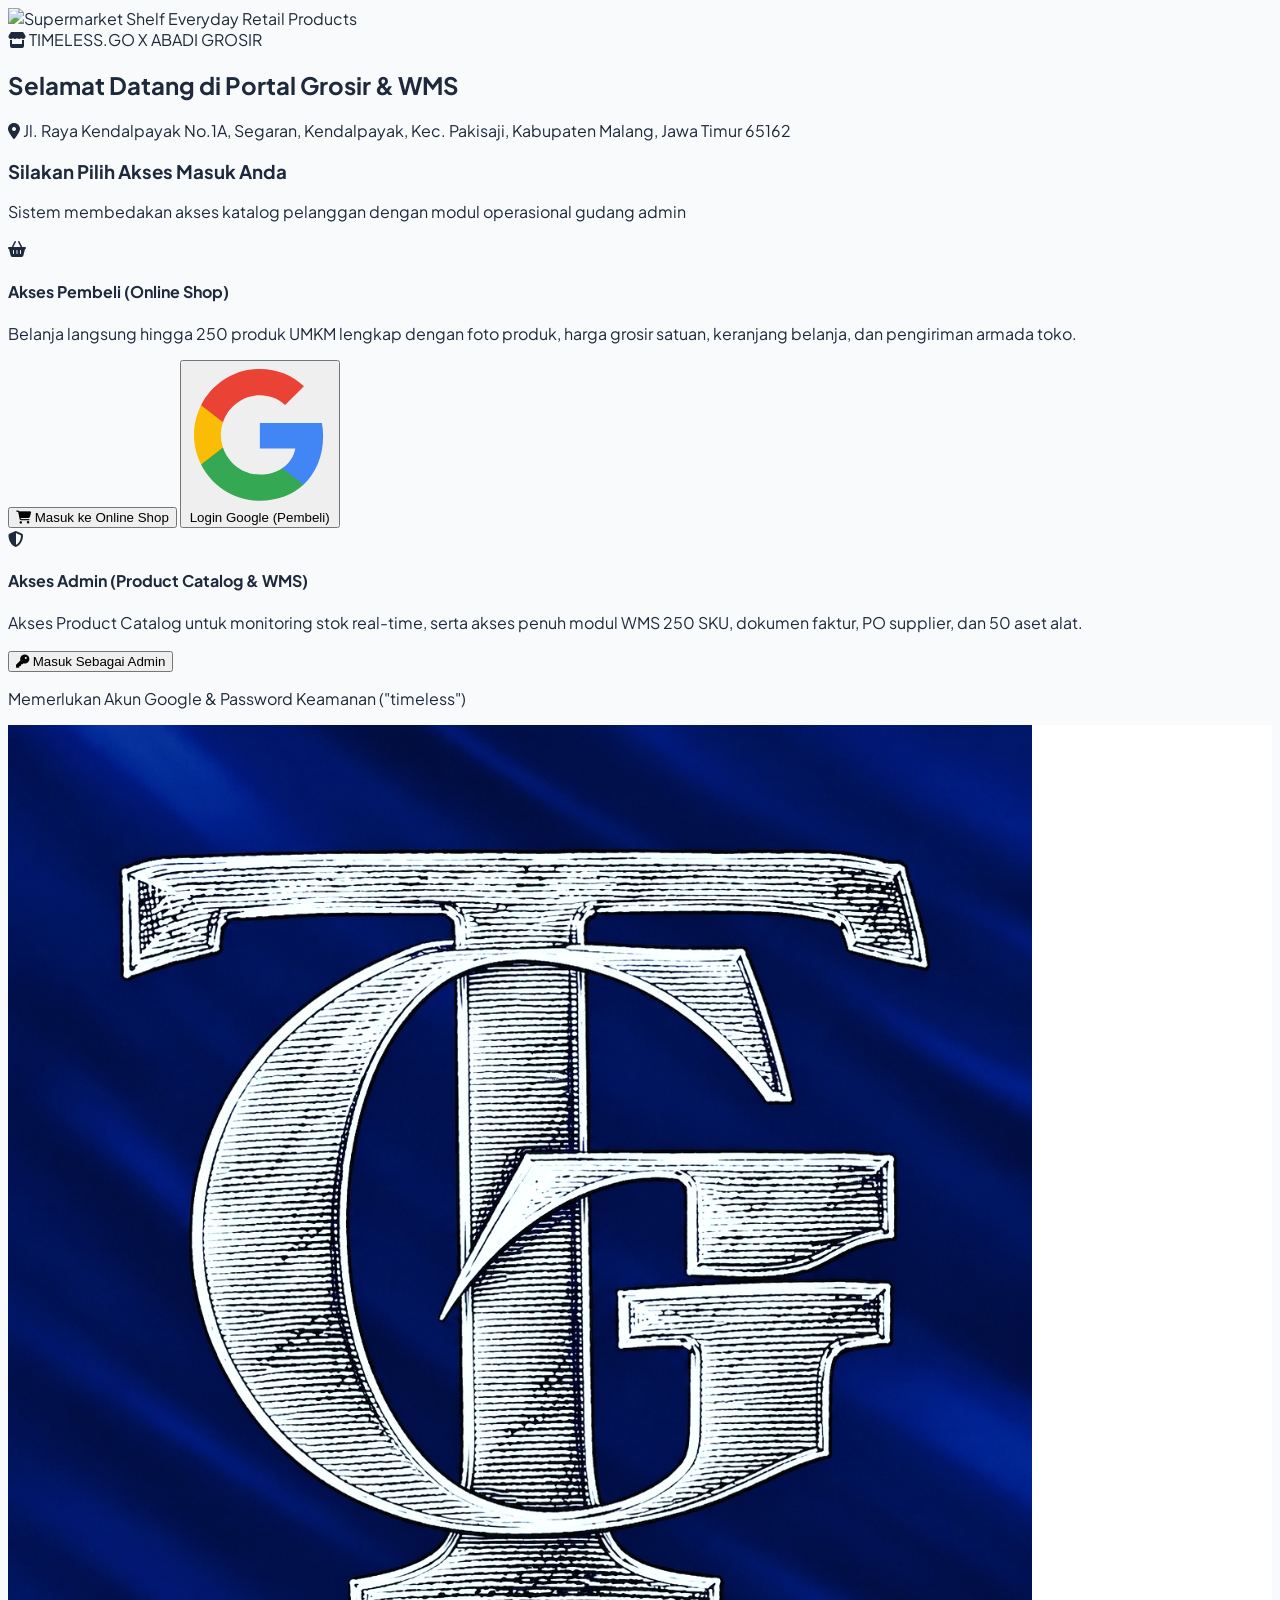
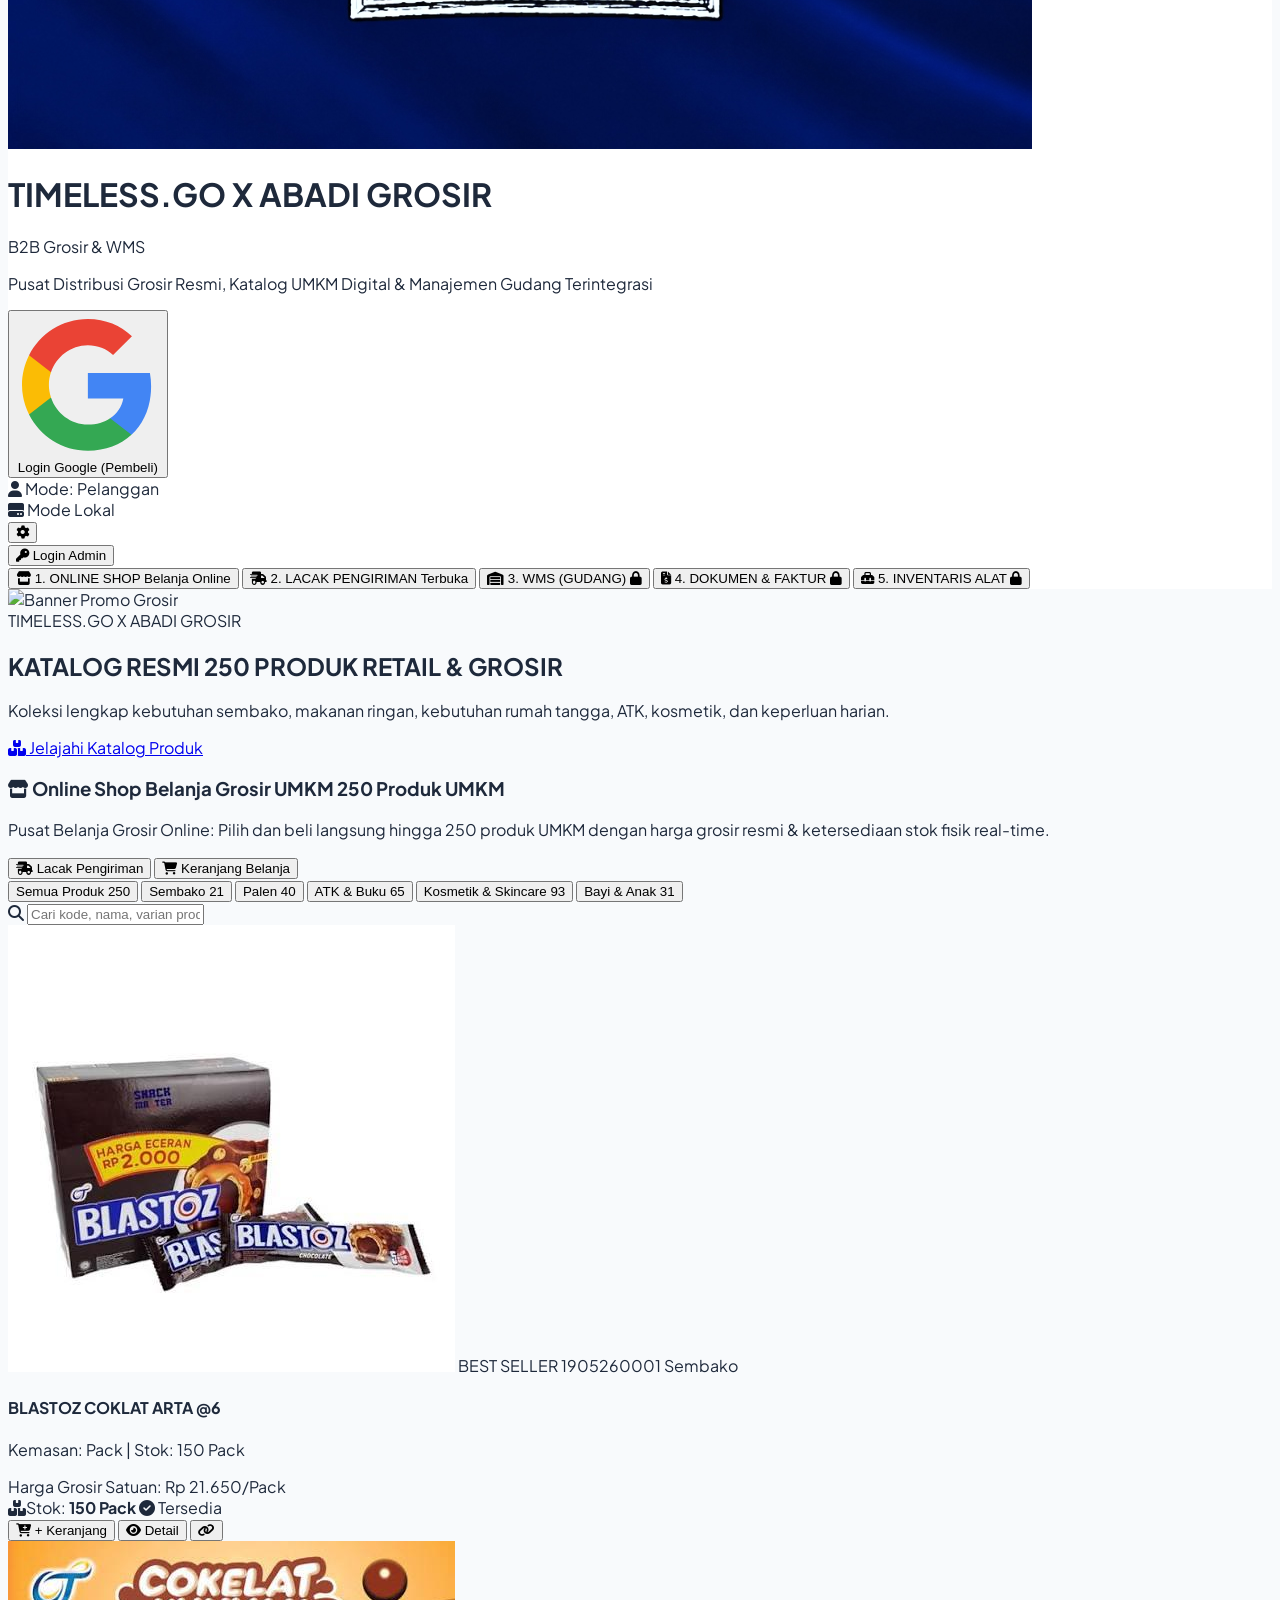
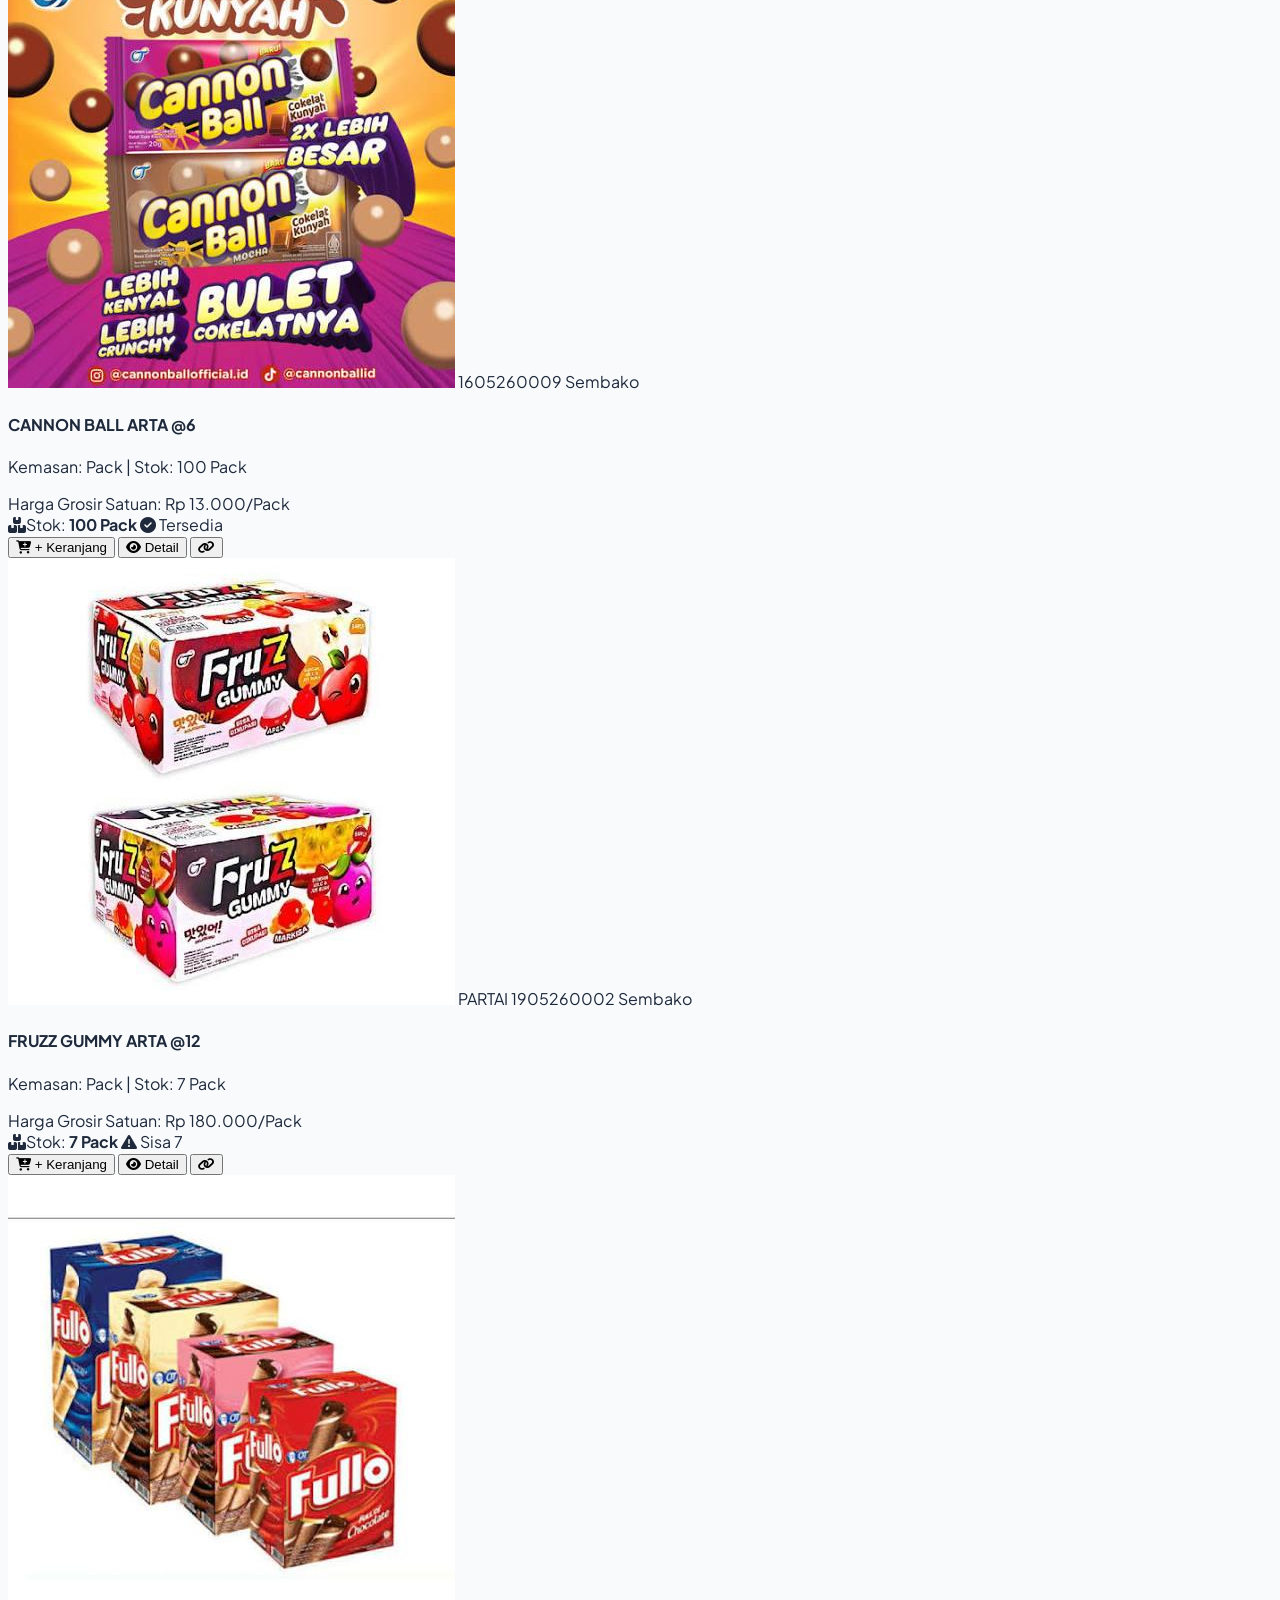
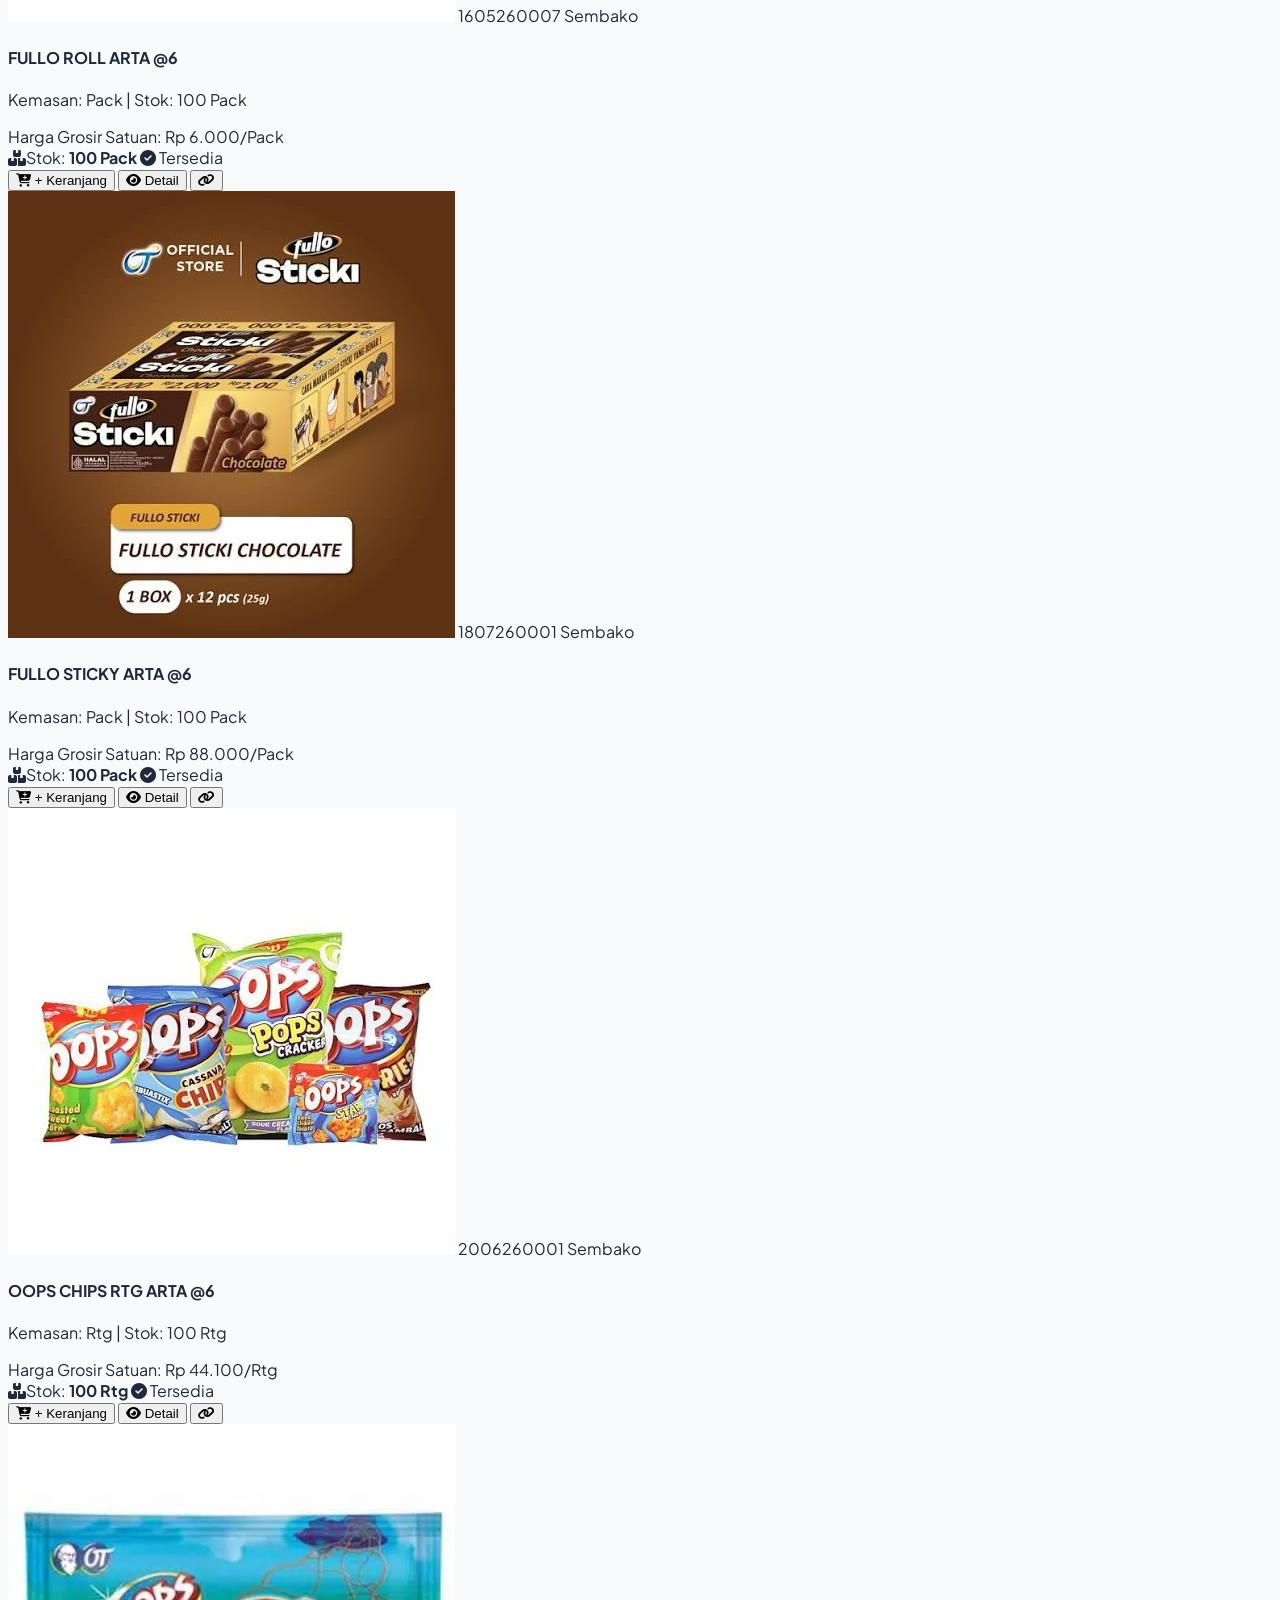
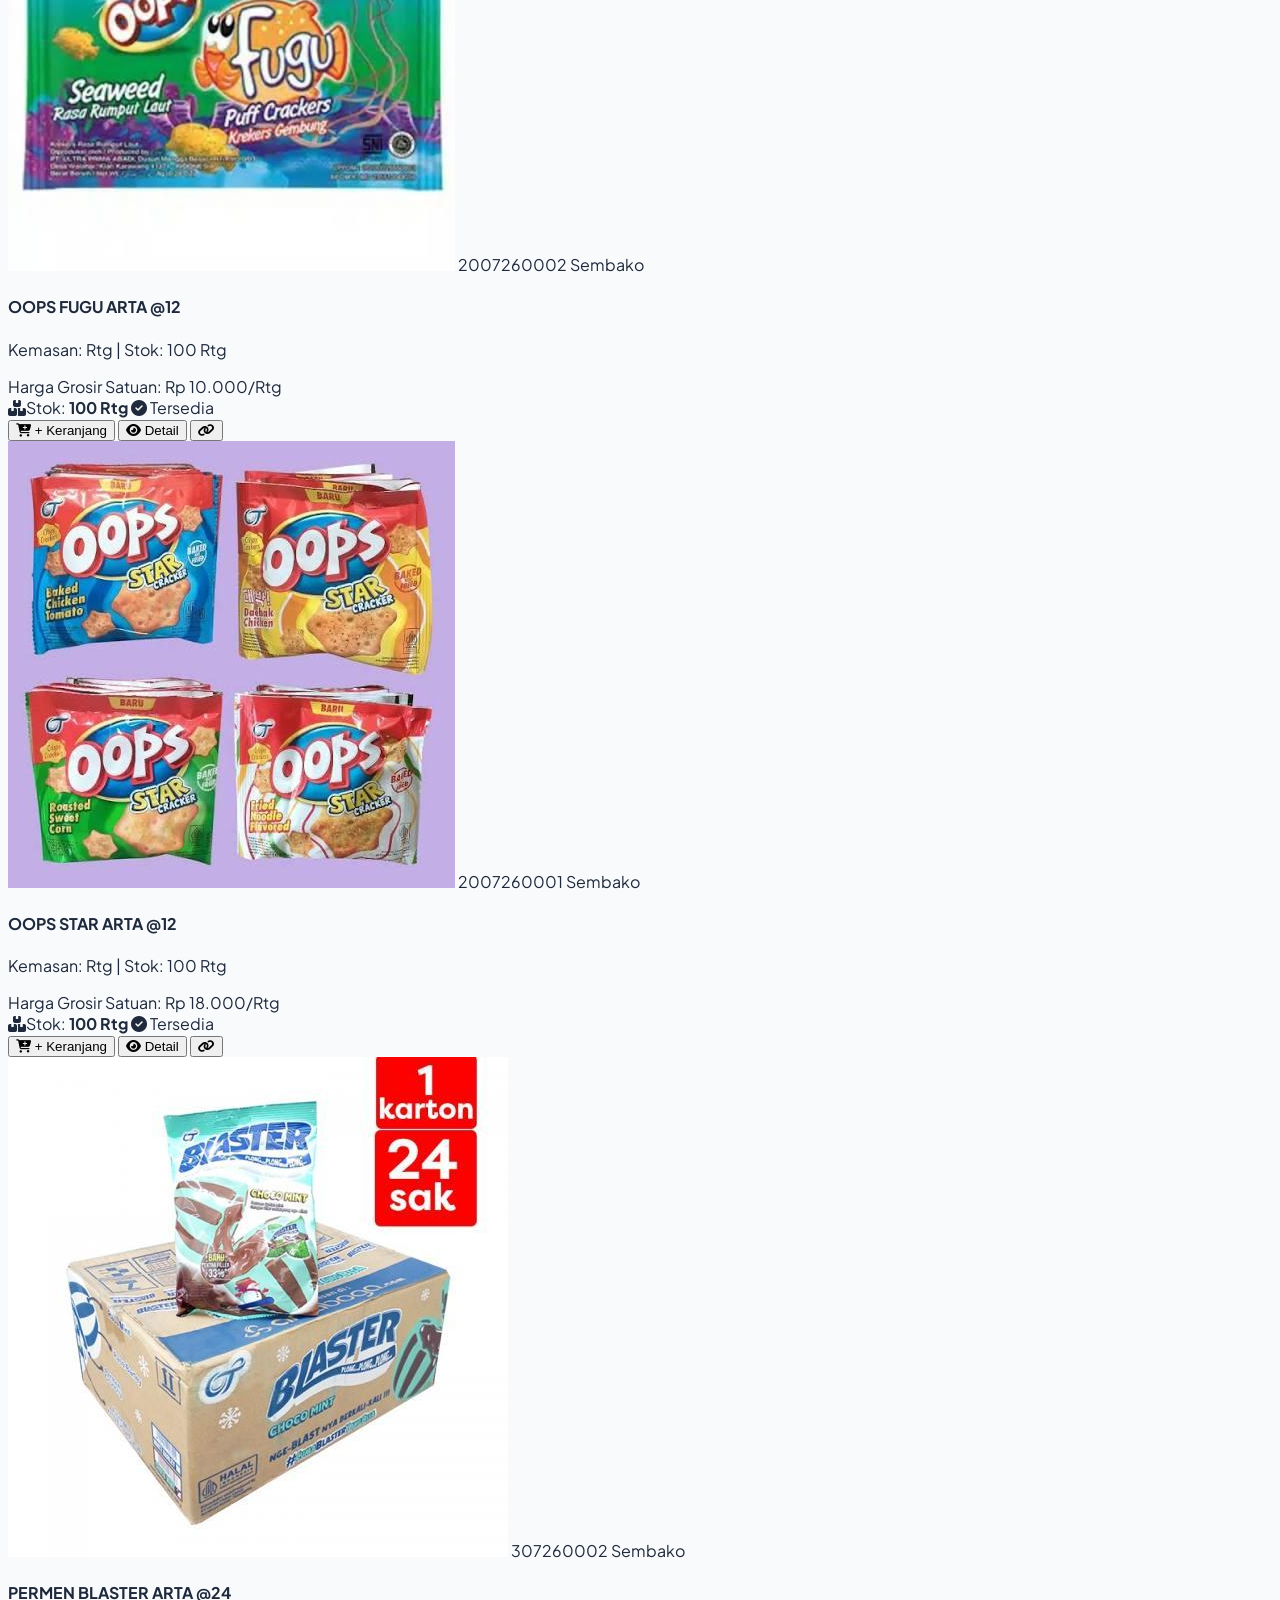
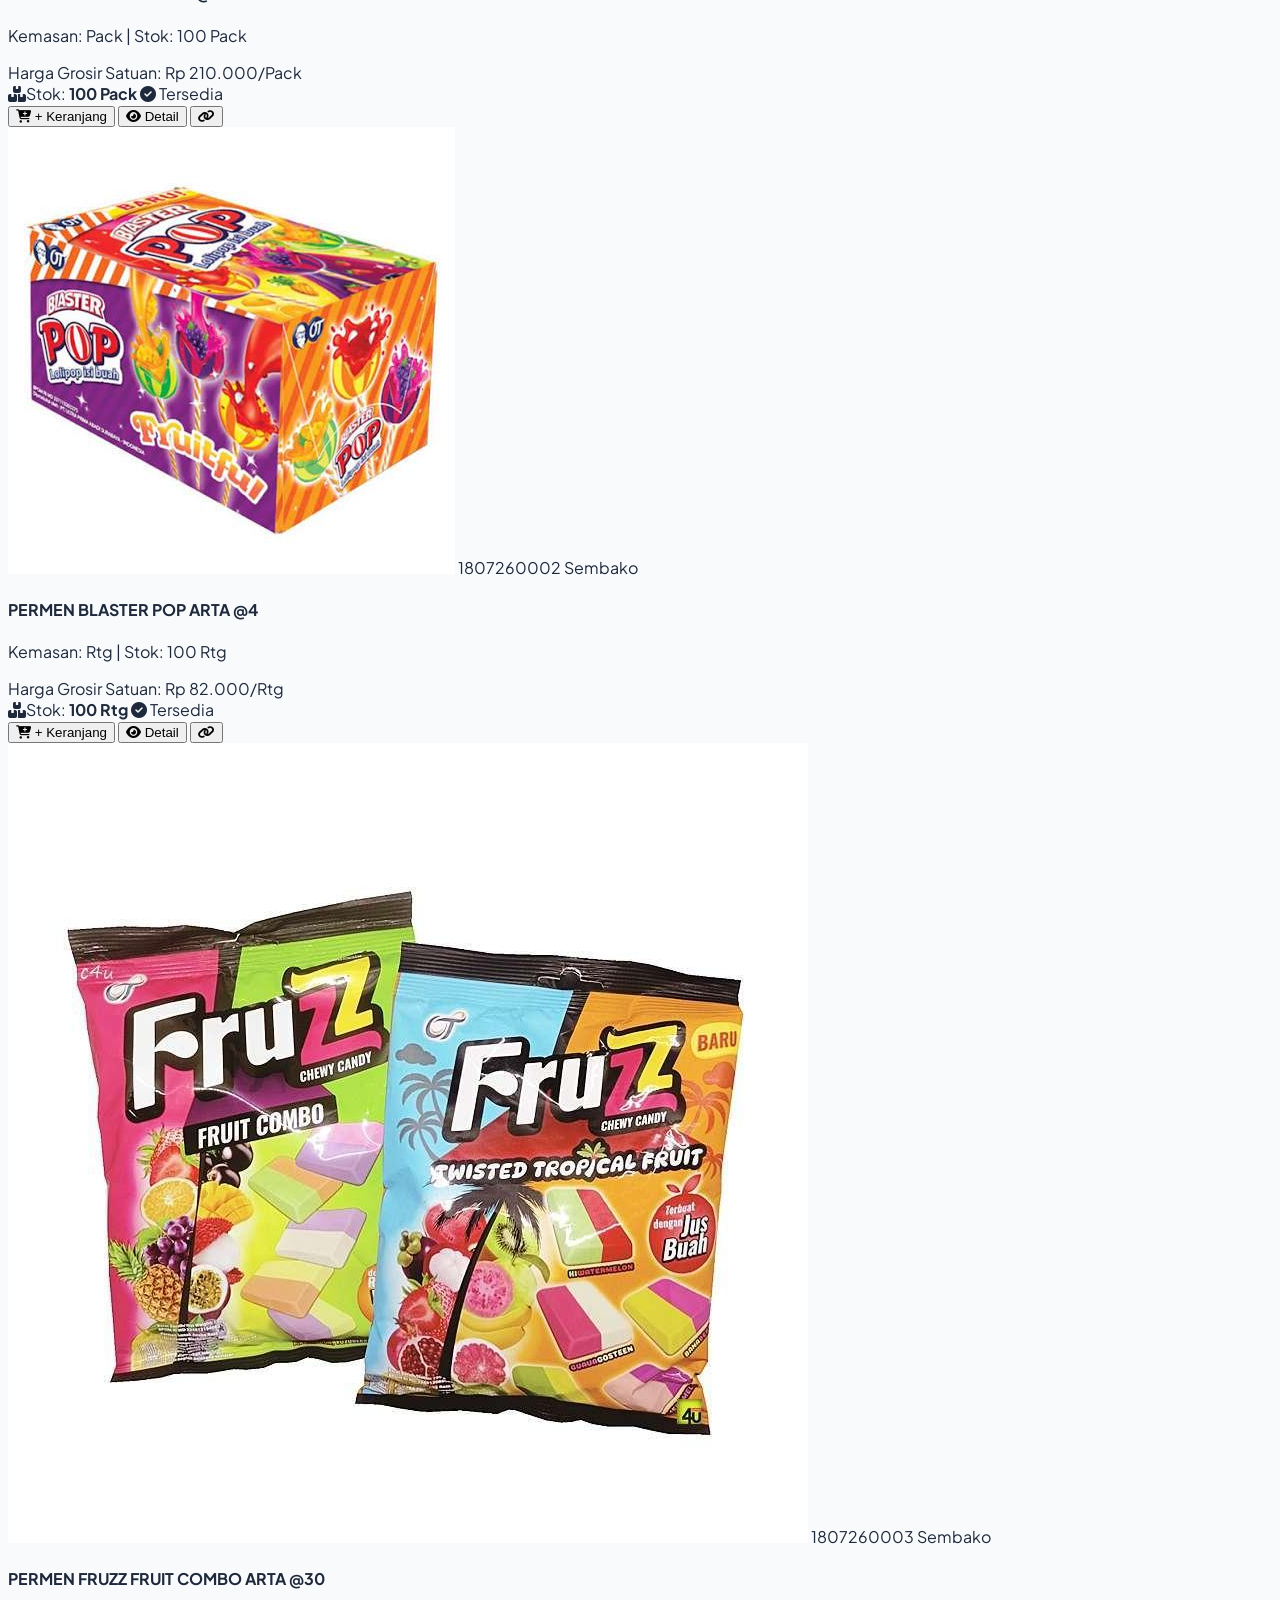
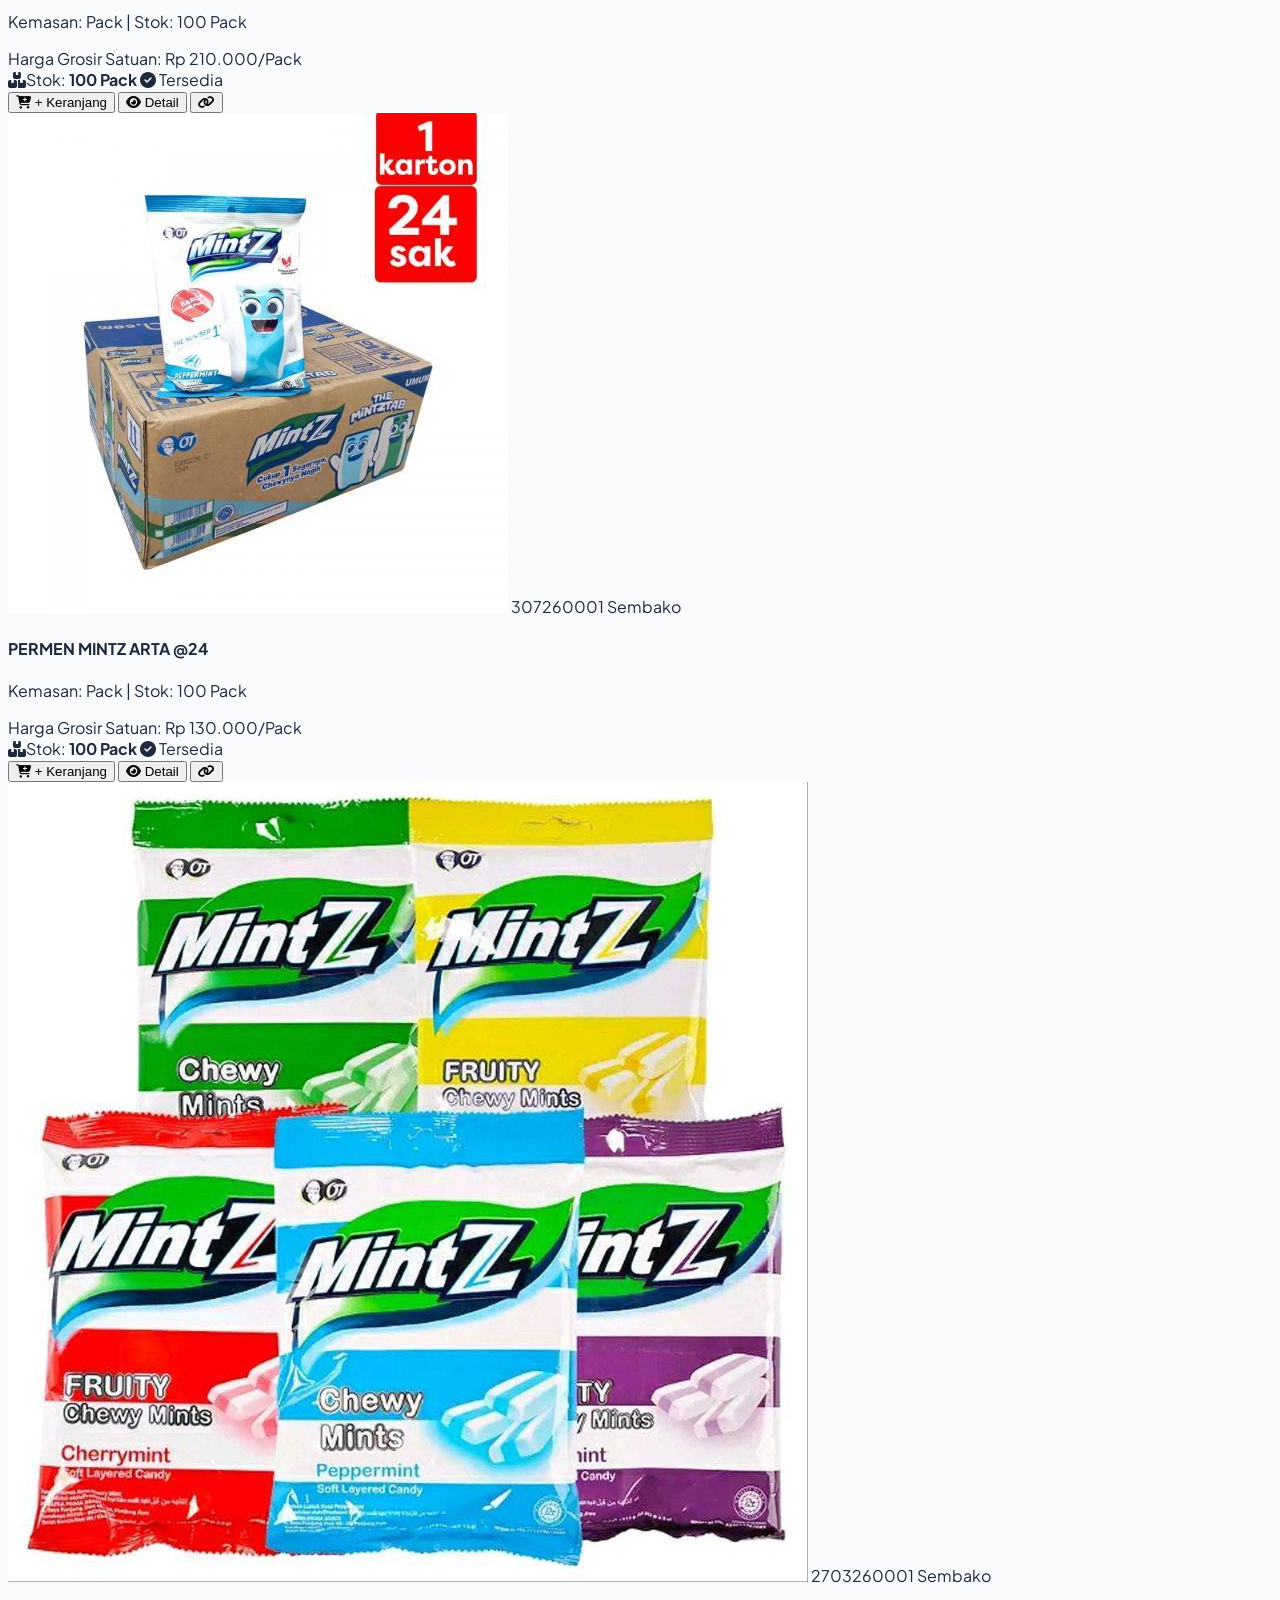
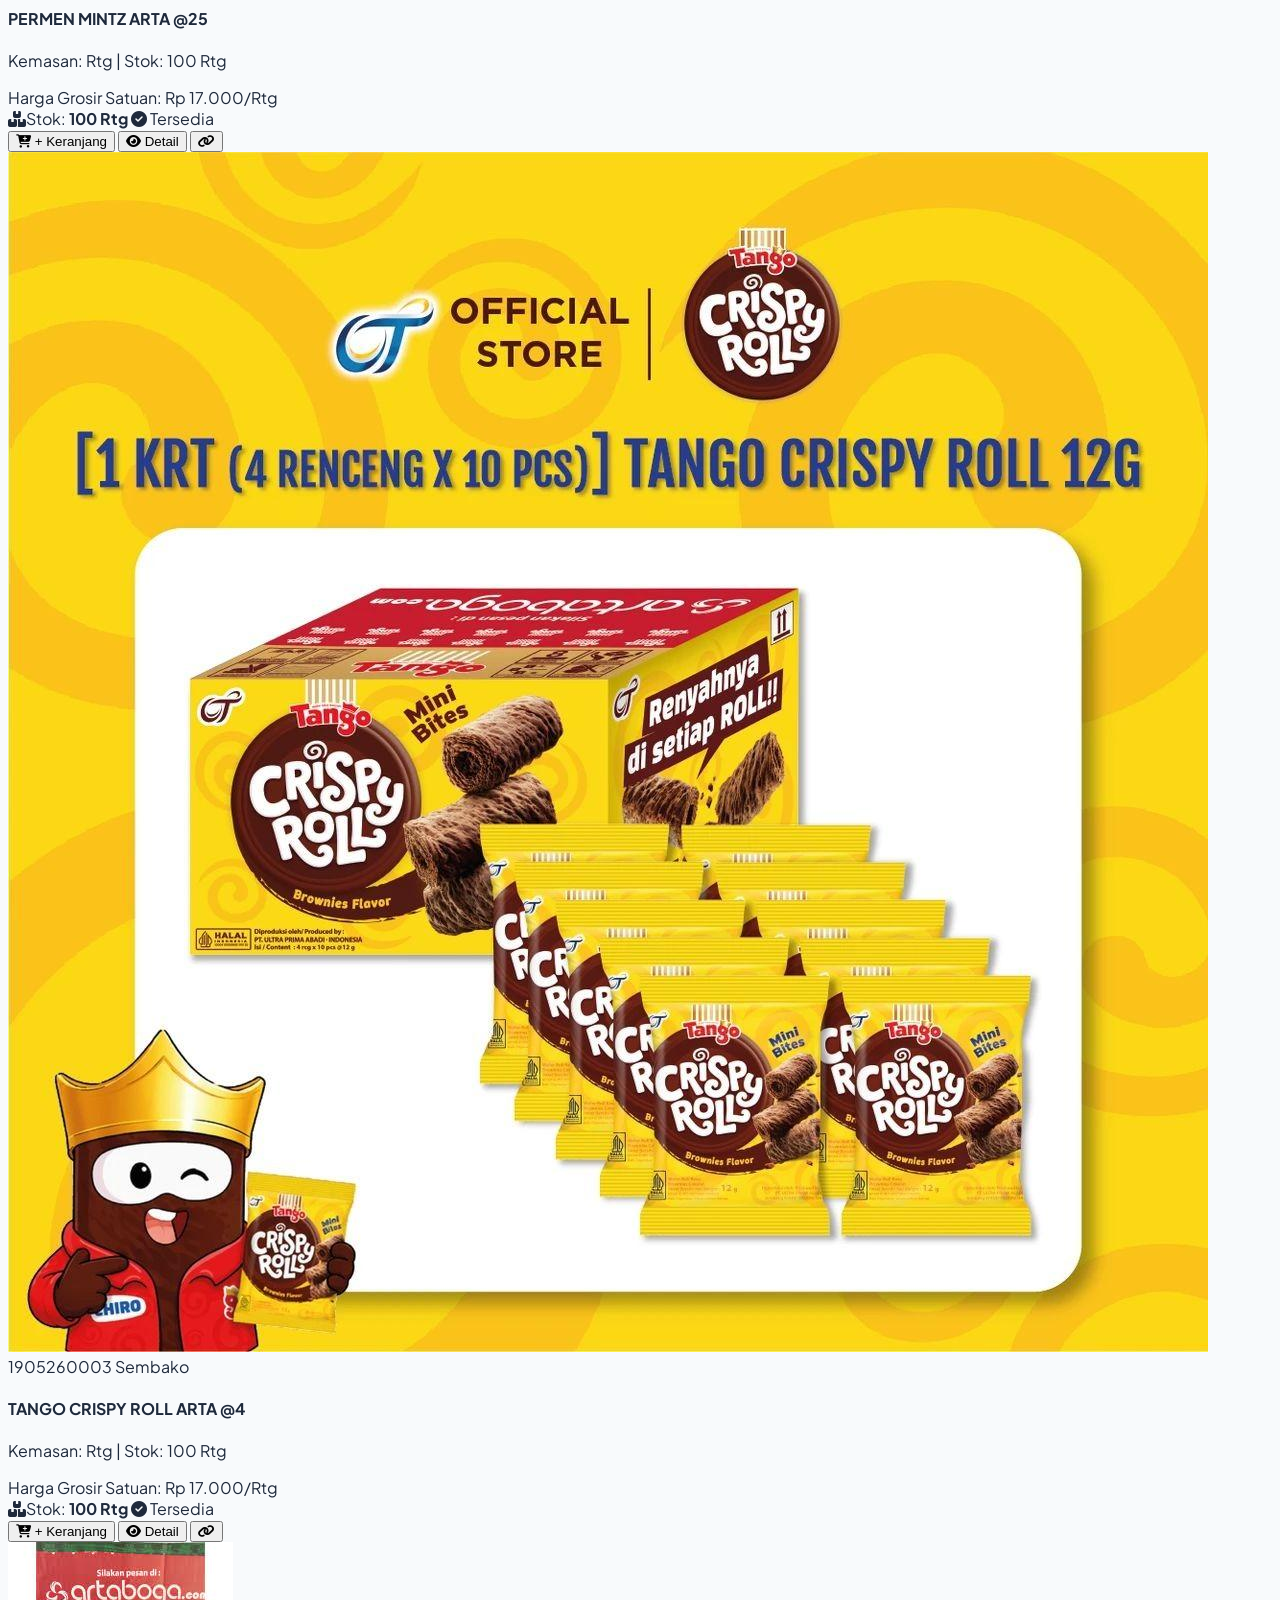
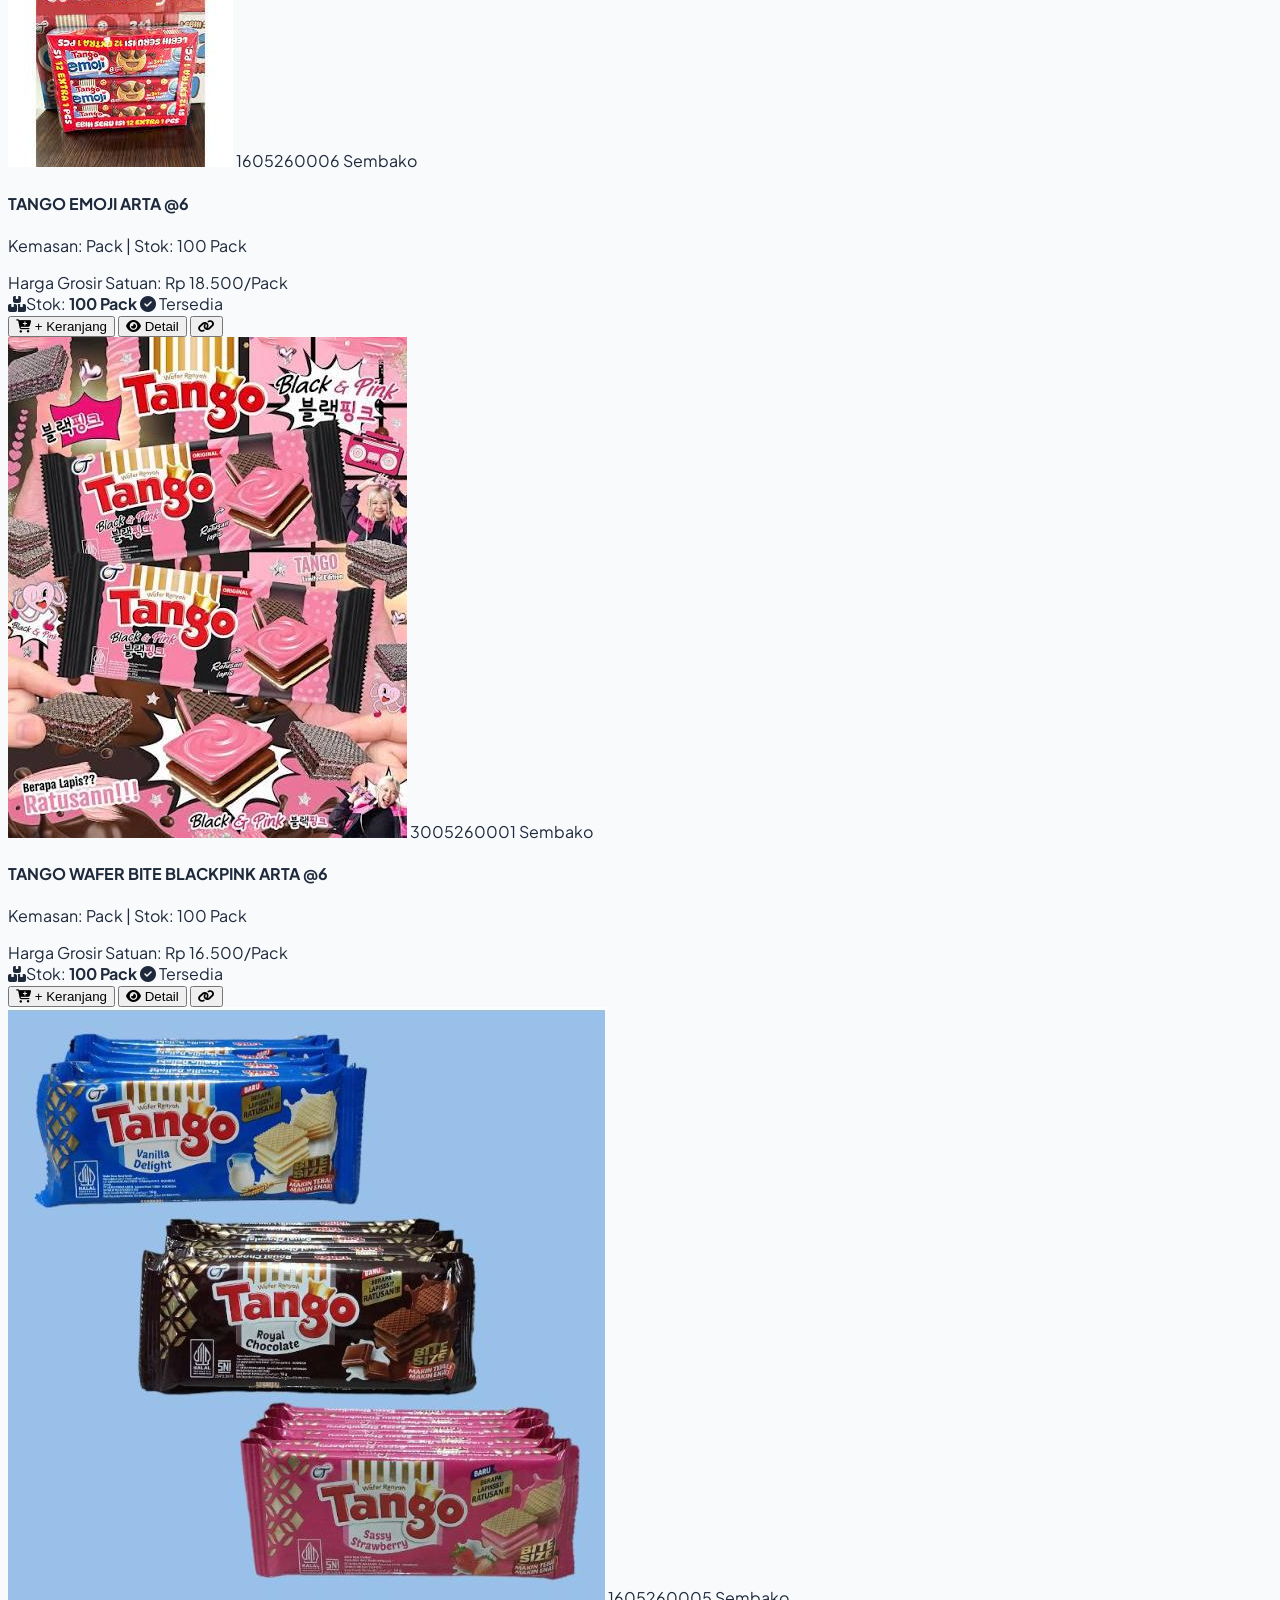
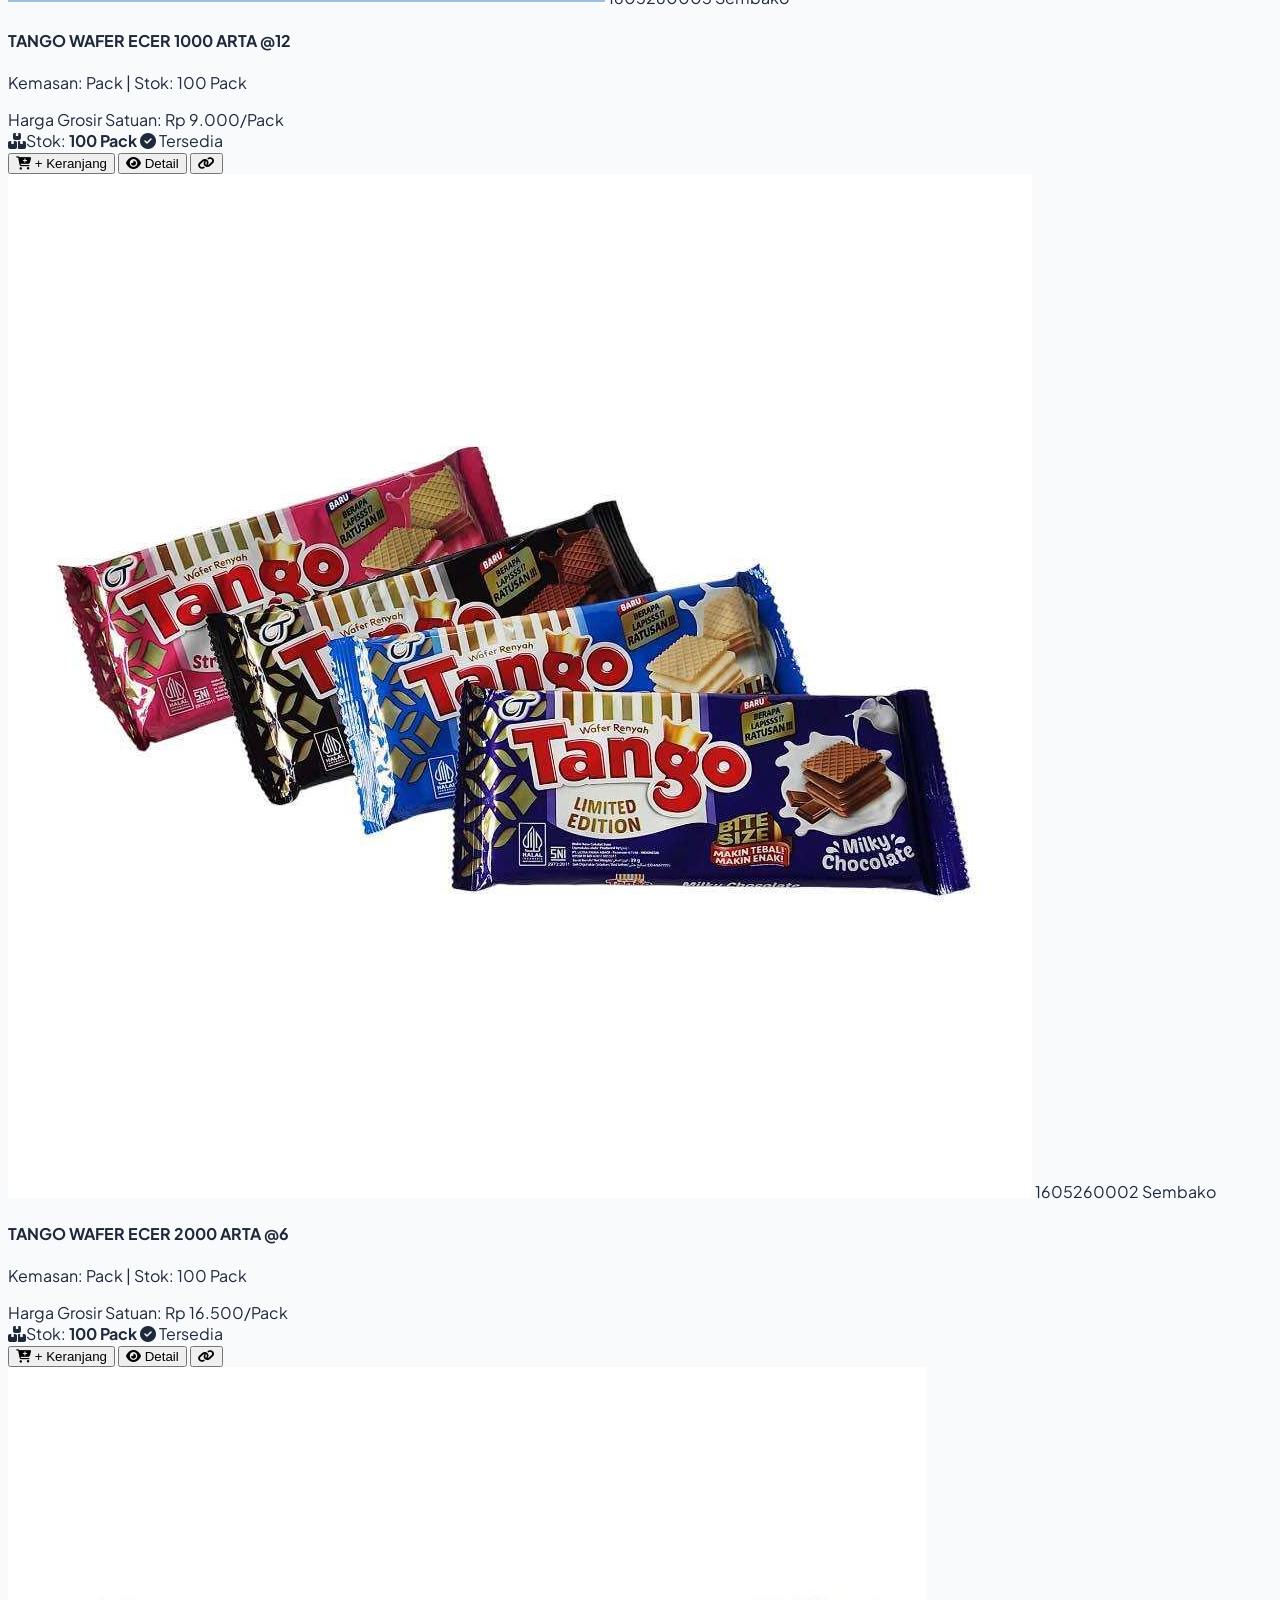
